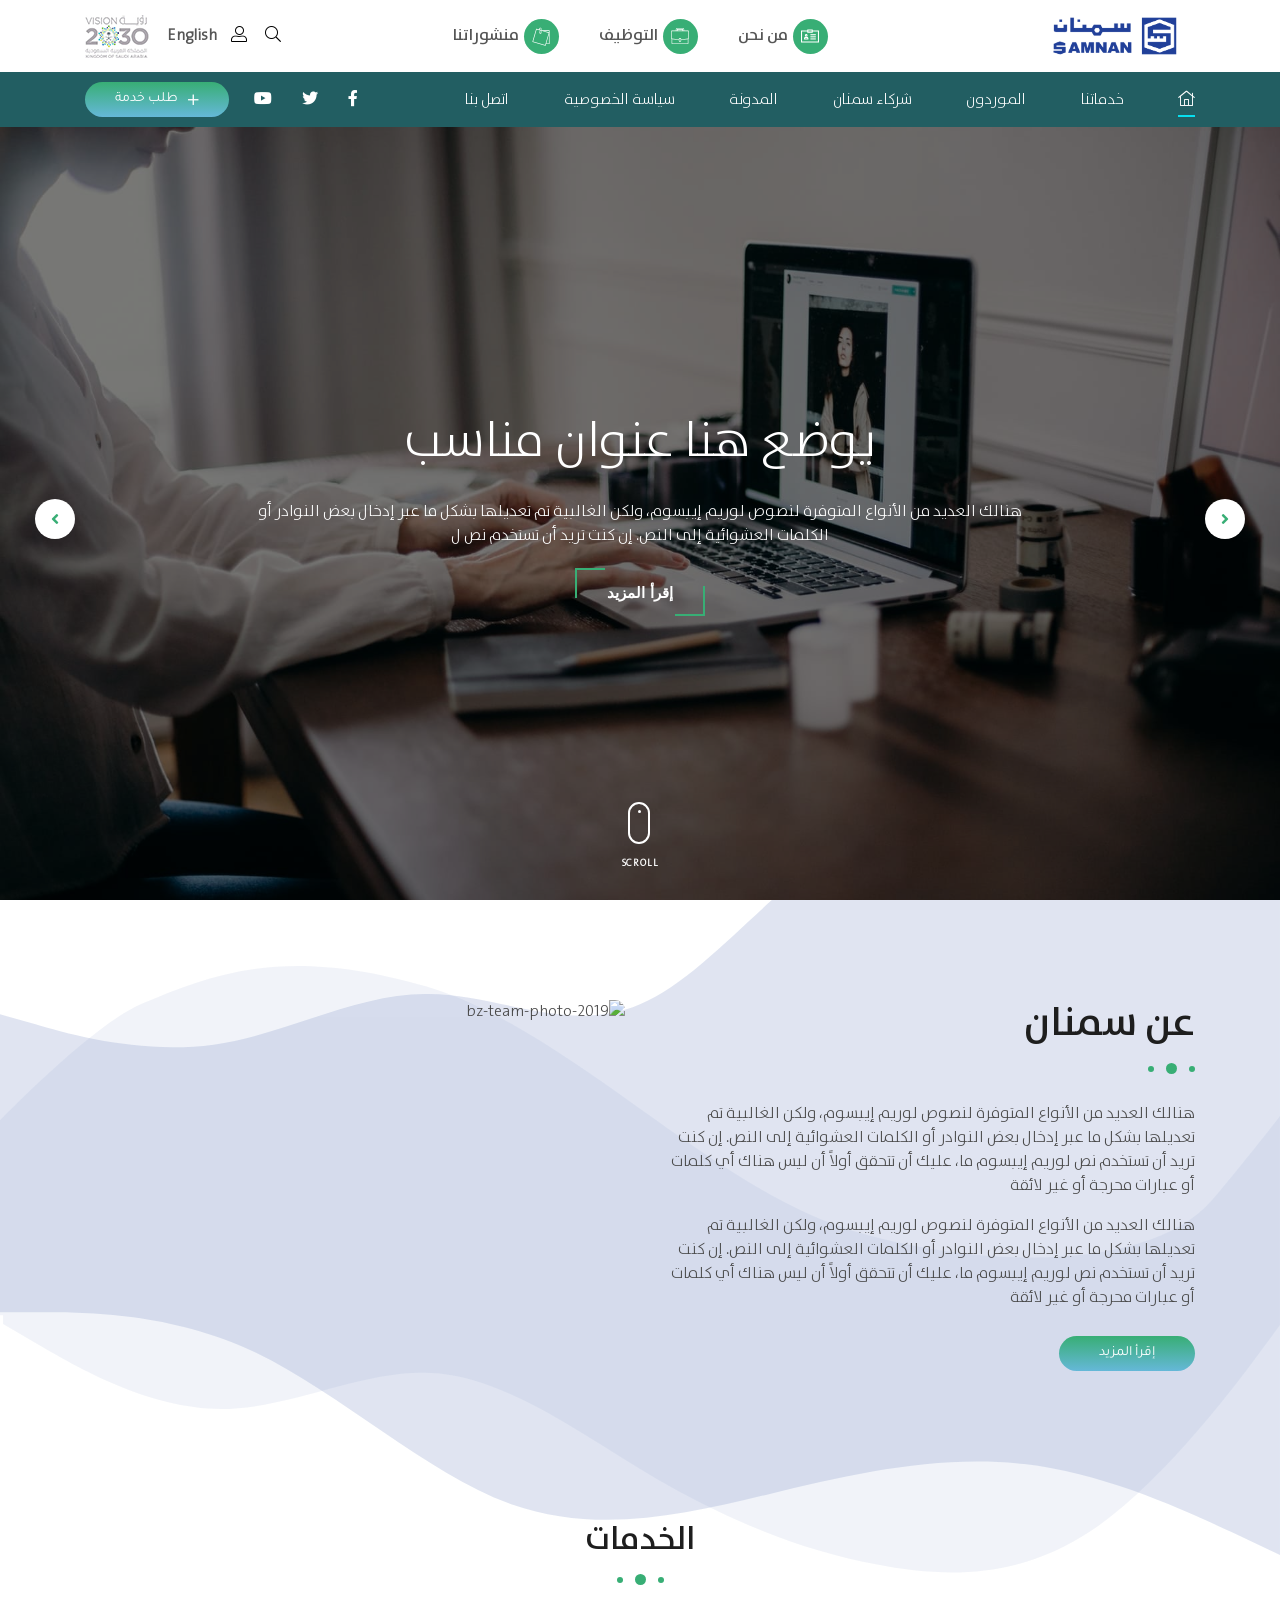
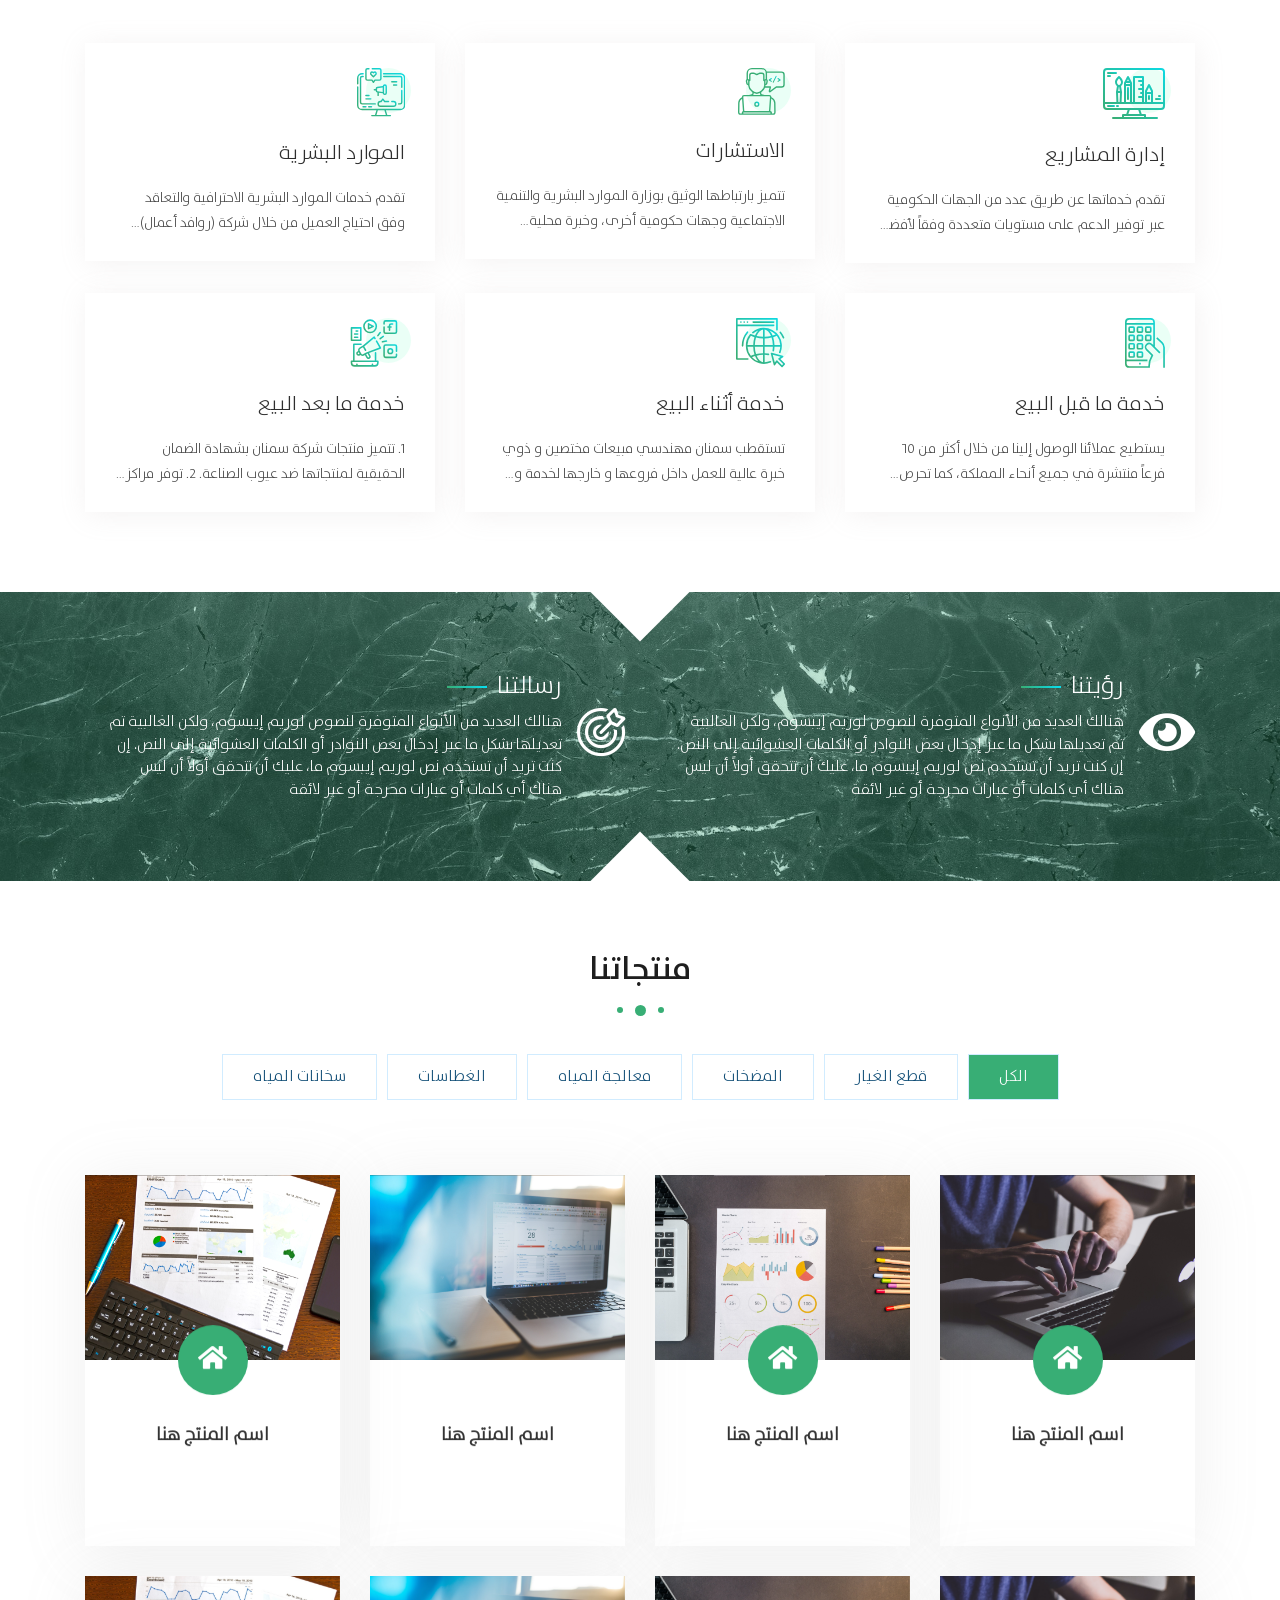
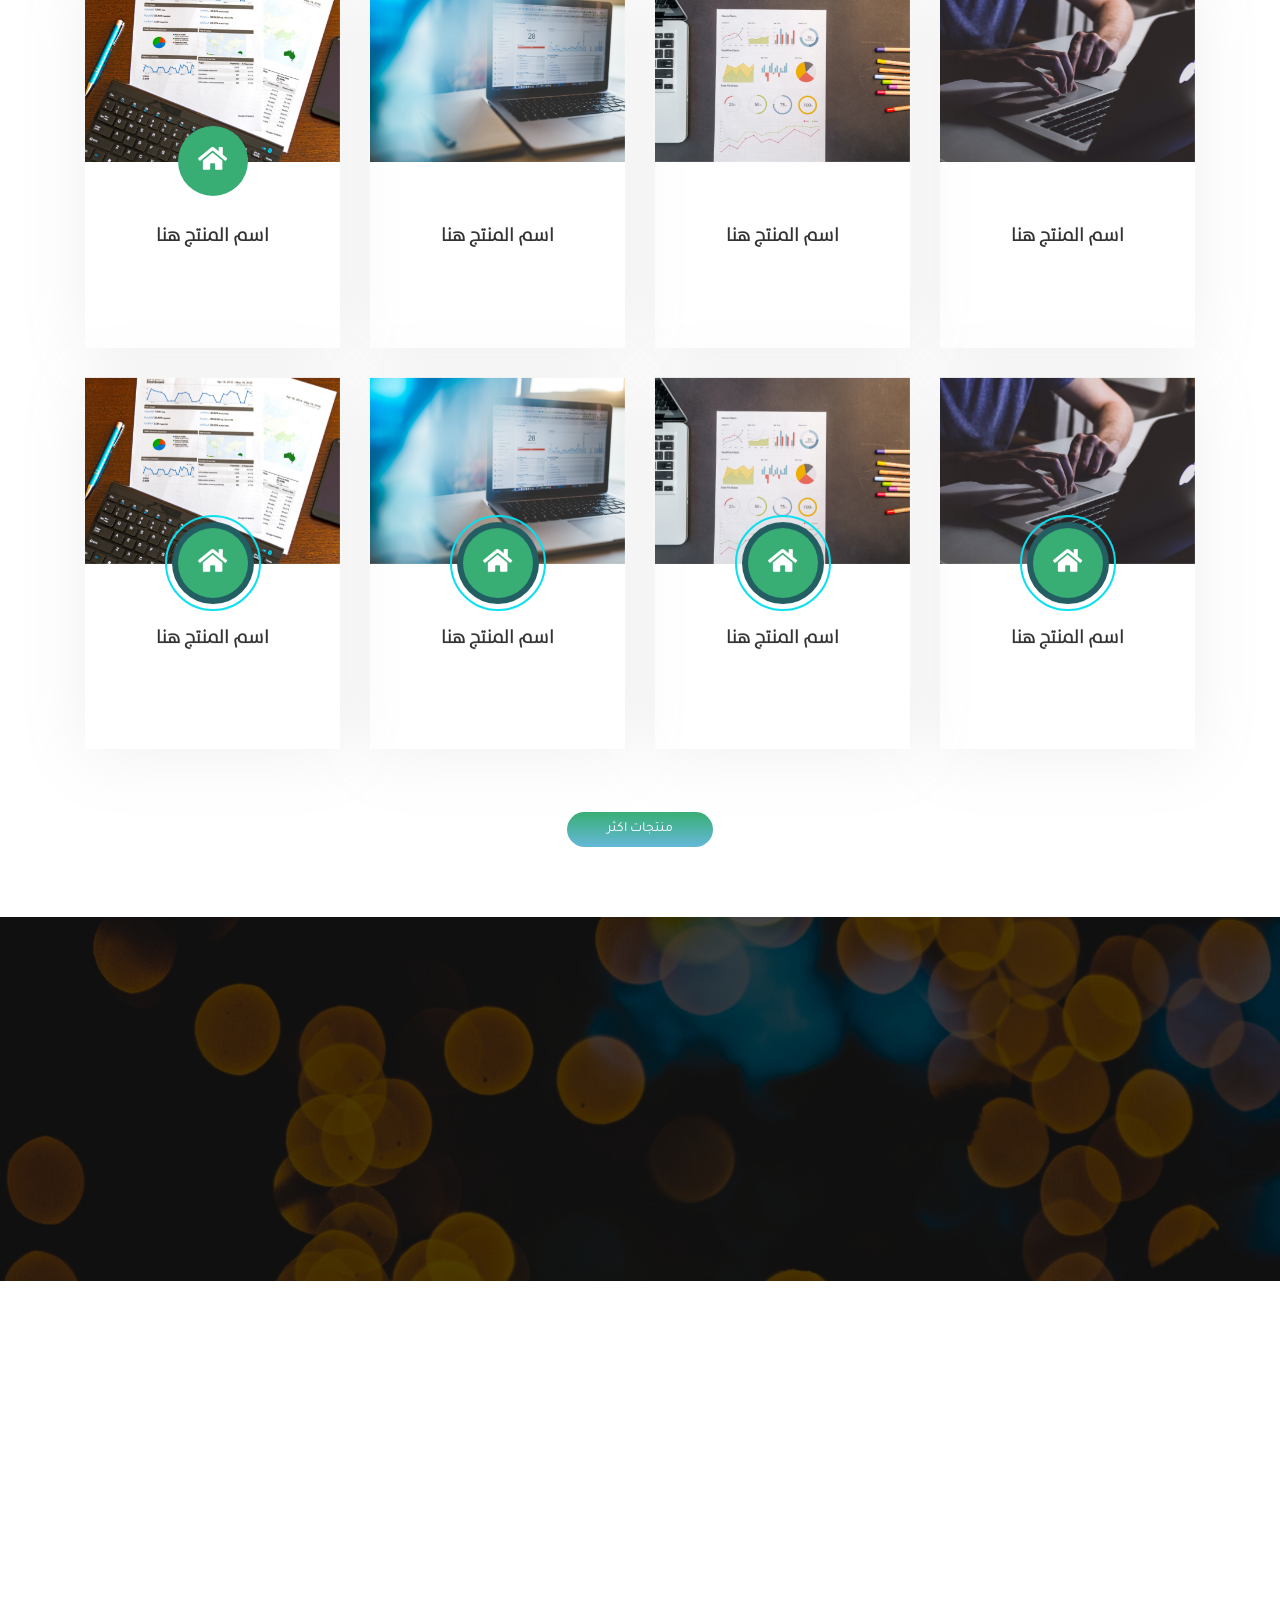
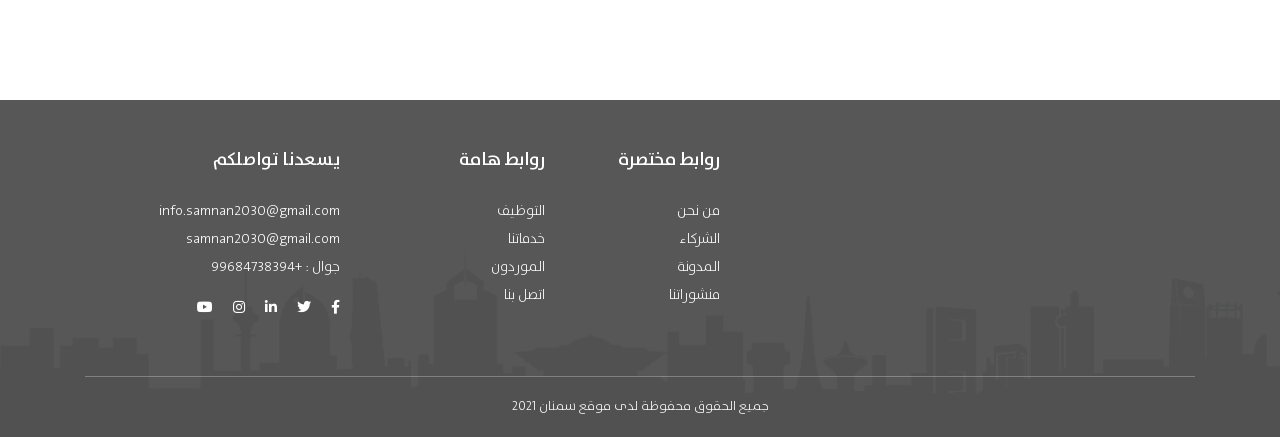
==== index.html @ 46dbbb27 "start project" ====
<!DOCTYPE html>
<html lang="en">

<head>
    <meta charset="UTF-8">
    <meta http-equiv="X-UA-Compatible" content="IE=edge">
    <meta name="viewport" content="width=device-width, initial-scale=1.0">
    <title>سمنان</title>

    <link href="https://fonts.googleapis.com/css2?family=Tajawal:wght@200;300;400;500;700;800;900&display=swap" rel="stylesheet">

    <!-- vendor styles -->
    <link rel="stylesheet" href="assets/vendor/FontAwesome/all.css">
    <link rel="stylesheet" href="assets/vendor/bootstrap/css/bootstrap.css">
    <link rel="stylesheet" href="assets/vendor/owl.carousel/css/owl.carousel.min.css">
    <link rel="stylesheet" href="assets/vendor/owl.carousel/css/owl.theme.default.min.css">
    <link rel="stylesheet" href="assets/vendor/animate.css/animate.css">
    <link rel="stylesheet" href="assets/vendor/venobox/venobox.css">

    <!-- main style -->
    <link rel="stylesheet" href="assets/css/style.css">

    <!-- <link rel="stylesheet" href="assets/css/style-ltr.css"> -->
</head>

<body>
    <!--======================== start NavTop =============================-->
    <section class="navtop">
        <div class="container">
            <div class="row align-items-center">
                <div class="col-lg-3 col-sm-6 col-4 logo">
                    <a href="#">
                        <img src="assets/img/logo.png" alt="img" class="img-fluid">
                    </a>
                </div>
                <div class="col-lg-6 list_menu">
                    <ul>
                        <li>
                            <a href="#">
                                <span class="icon">
                                    <svg version="1.1" id="Capa_1" xmlns="http://www.w3.org/2000/svg" xmlns:xlink="http://www.w3.org/1999/xlink" x="0px" y="0px"
                                    viewBox="0 0 512 512" style="enable-background:new 0 0 512 512;" xml:space="preserve">
                                    <g>
                                    <g>
                                    <rect x="267.5" y="204.51" width="154.49" height="30"/>
                                    </g>
                                    </g>
                                    <g>
                                    <g>
                                    <rect x="267.5" y="264.51" width="154.49" height="30"/>
                                    </g>
                                    </g>
                                    <g>
                                    <g>
                                    <rect x="267.5" y="324.52" width="154.49" height="30"/>
                                    </g>
                                    </g>
                                    <g>
                                    <g>
                                    <path d="M334,100.991V70.989H178v30.002H0v340.02h512v-340.02H334z M208,100.989h96v30.004h-96V100.989z M482,411.011H30v-280.02
                                        h148v30.002h156v-30.002h148V411.011z"/>
                                    </g>
                                    </g>
                                    <g>
                                    <g>
                                    <path d="M167.645,280.204h-37.792c-23.805,0-43.172,19.367-43.172,43.172v31.143h124.135h0.001v-31.143
                                        C210.817,299.571,191.45,280.204,167.645,280.204z M180.817,324.519h-64.136v-1.143c0-7.263,5.909-13.172,13.172-13.172h37.792
                                        c7.263,0,13.172,5.909,13.172,13.172V324.519z"/>
                                    </g>
                                    </g>
                                    <g>
                                    <g>
                                    <path d="M148.749,196.035c-21.378,0-38.771,17.393-38.771,38.771s17.393,38.771,38.771,38.771
                                        c21.377,0,38.771-17.393,38.771-38.771S170.127,196.035,148.749,196.035z M148.749,243.578c-4.836,0-8.771-3.935-8.771-8.771
                                        s3.935-8.771,8.771-8.771c4.835,0,8.771,3.935,8.771,8.771S153.585,243.578,148.749,243.578z"/>
                                    </g>
                                    </g>
                                    <g>
                                    </g>
                                    <g>
                                    </g>
                                    <g>
                                    </g>
                                    <g>
                                    </g>
                                    <g>
                                    </g>
                                    <g>
                                    </g>
                                    <g>
                                    </g>
                                    <g>
                                    </g>
                                    <g>
                                    </g>
                                    <g>
                                    </g>
                                    <g>
                                    </g>
                                    <g>
                                    </g>
                                    <g>
                                    </g>
                                    <g>
                                    </g>
                                    <g>
                                    </g>
                                    </svg>
                                </span>
                                <span class="name">من نحن</span>
                            </a>
                        </li>
                        <li>
                            <a href="#">
                                <span class="icon">
                                    <svg height="480pt" viewBox="0 -24 480 480" width="480pt" xmlns="http://www.w3.org/2000/svg"><path d="m456 72h-104v-32c-.027344-22.082031-17.917969-39.9726562-40-40h-144c-22.082031.0273438-39.972656 17.917969-40 40v32h-104c-13.253906 0-24 10.746094-24 24v178.078125c.0507812 10.148437 6.445312 19.175781 16 22.585937v111.335938c0 13.253906 10.746094 24 24 24h400c13.253906 0 24-10.746094 24-24v-111.328125c9.554688-3.414063 15.953125-12.445313 16-22.59375v-178.078125c0-13.253906-10.746094-24-24-24zm-312-32c0-13.253906 10.746094-24 24-24h144c13.253906 0 24 10.746094 24 24v32h-16v-32c0-4.417969-3.582031-8-8-8h-144c-4.417969 0-8 3.582031-8 8v32h-16zm160 32h-128v-24h128zm144 336c0 4.417969-3.582031 8-8 8h-400c-4.417969 0-8-3.582031-8-8v-108.585938l176 24.273438v20.3125c0 13.253906 10.746094 24 24 24h16c13.253906 0 24-10.746094 24-24v-20.3125l176-24.273438zm-192-64c0 4.417969-3.582031 8-8 8h-16c-4.417969 0-8-3.582031-8-8v-48c0-4.417969 3.582031-8 8-8h16c4.417969 0 8 3.582031 8 8zm208-69.921875c.003906 3.988281-2.929688 7.371094-6.878906 7.929687l-2.21875.304688-182.902344 25.222656v-11.535156c0-13.253906-10.746094-24-24-24h-16c-13.253906 0-24 10.746094-24 24v11.535156l-185.113281-25.527344c-3.949219-.554687-6.890625-3.9375-6.886719-7.929687v-178.078125c0-4.417969 3.582031-8 8-8h432c4.417969 0 8 3.582031 8 8zm0 0"/></svg>
                                </span>
                                <span class="name">التوظيف</span>
                            </a>
                        </li>
                        <li>
                            <a href="#">
                                <span class="icon">
                                    <svg height="460pt" viewBox="-11 0 460 460.11908" width="460pt" xmlns="http://www.w3.org/2000/svg"><path d="m204.636719 0h-3.378907c-13.730468 0-25.351562 11.054688-25.351562 24.785156v23.875l-72.027344-20.976562c-2.023437-.589844-4.199218-.347656-6.039062.675781-1.84375 1.027344-3.195313 2.746094-3.761719 4.777344l-93.714844 322.976562c-1.203125 4.253907 1.25 8.683594 5.496094 9.914063l322.988281 93.773437c4.226563 1.230469 8.65625-1.183593 9.917969-5.402343l10-34.398438h80.941406c4.476563-.03125 8.113281-3.625 8.199219-8.101562v-336.316407c0-4.417969-3.78125-7.582031-8.199219-7.582031h-188.175781l-11.625-3.898438v-39.316406c0-13.730468-11.539062-24.785156-25.269531-24.785156zm-12.730469 24.785156c0-4.90625 4.441406-8.785156 9.351562-8.785156h3.378907c4.910156 0 9.269531 3.878906 9.269531 8.785156v34.667969l-22-6.148437zm161.507812 379.214844 68.492188-235.332031v235.332031zm68.492188-320v35.890625l-125.265625-35.890625zm-6.78125 50.589844-89.402344 307.609375-307.660156-89.304688 89.46875-307.617187 106.375 30.835937v54.585938c0 4.972656-4.03125 9-9 9-4.972656 0-9-4.027344-9-9v-33.238281c0-4.417969-3.582031-8-8-8s-8 3.582031-8 8v33.238281c0 13.808593 11.191406 25 25 25 13.804688 0 25-11.191407 25-25v-49.9375zm0 0"/></svg>
                                </span>
                                <span class="name">منشوراتنا</span>
                            </a>
                        </li>
                    </ul>
                </div>
                <div class="col-lg-3 col-sm-6 col-8 settings">
                    <div>
                        <span class="settings_item search_icon"><i class="fal fa-search"></i></span>
                        <span class="settings_item user_icon">
                            <div class="dropdown">
                                <a href="#" class="dropdown-toggle" type="button" data-toggle="dropdown" aria-haspopup="true" aria-expanded="false" id="dLabel">
                                    <div class="icon_user"><i class="fal fa-user-alt"></i></div>
                                </a>
                                <div class="dropdown-menu" aria-labelledby="dLabel">
                                    <a class="dropdown-item" href="#"><i class="fal fa-user-alt"></i>الصفحة الشخصية</a>
                                    <a class="dropdown-item" href="#"><i class="fas fa-sign-out-alt"></i>تسجيل خروج</a>
                                </div>
                            </div>
                        </span>
                        <span class="settings_item lang">
                            <a href="#">English</a>
                        </span>
                        <span class="settings_item vision">
                            <a href="#"><img src="assets/img/vision.png" alt=""></a>
                        </span>
                    </div>
                </div>
            </div>
        </div>
    </section>
    <!--======================== End NavTop =============================-->

    <!--======================== start NavBar =============================-->
    <nav class="nav_bar">
        <div class="container">
            <div class="row align-items-center">
                <div class="col-lg-8 nav-list">
                    <ul>
                        <li><a href="#" class="active"><i class="fal fa-home-lg"></i></a></li>
                        <li><a href="#">خدماتنا</a></li>
                        <li><a href="#">الموردون</a></li>
                        <li><a href="#">شركاء سمنان</a></li>
                        <li><a href="#">المدونة</a></li>
                        <li><a href="#">سياسة الخصوصية</a></li>
                        <li><a href="#">اتصل بنا</a></li>
                    </ul>
                </div>
                <div class="col-4 d-block d-lg-none">
                    <div class="navbar-toggler">
                        <div>
                            <span class="one"></span>
                            <span class="two"></span>
                            <span class="three"></span>
                        </div>
                    </div>
                </div>
                <div class="col-lg-4 col-8 sochial">
                    <div class="content">
                        <ul class="media">
                            <li><a href="#"><i class="fab fa-facebook-f"></i></a></li>
                            <li><a href="#"><i class="fab fa-twitter"></i></a></li>
                            <li><a href="#"><i class="fab fa-youtube"></i></a></li>
                        </ul>
                        <a href="#" class="main-btn main"><i class="fal fa-plus"></i>طلب خدمة</a>
                    </div>
                </div>
            </div>
            <div class="sidebar">
                <div class="sid-logo">
                    <a href="#">
                        <img src="assets/img/logo.png">
                    </a>
                </div>
                <div class="btn-req additional">
                    <div>
                        <ul class="media">
                            <li><a href="#"><i class="fab fa-facebook-f"></i></a></li>
                            <li><a href="#"><i class="fab fa-twitter"></i></a></li>
                            <li><a href="#"><i class="fab fa-youtube"></i></a></li>
                        </ul>
                    </div>
                </div>
                <div class="side-nav mCustomScrollbar _mCS_1 mCS-dir-rtl mCS_no_scrollbar">
                    <div id="mCSB_1" class="mCustomScrollBox mCS-light-1 mCSB_vertical mCSB_inside" style="max-height: 664px;" tabindex="0">
                        <div id="mCSB_1_container" class="mCSB_container mCS_y_hidden mCS_no_scrollbar_y" style="position:relative; top:0; left:0;">
                            <ul>
                                <li><a href="#" class="active"><i class="fal fa-home-lg"></i></a></li>
                                <li><a href="#">من نحن</a></li>
                                <li><a href="#">التوظيف</a></li>
                                <li><a href="#">منشوراتنا</a></li>
                                <li><a href="#">خدماتنا</a></li>
                                <li><a href="#">الموردون</a></li>
                                <li><a href="#">شركاء سمنان</a></li>
                                <li><a href="#">المدونة</a></li>
                                <li><a href="#">سياسة الخصوصية</a></li>
                                <li><a href="#">اتصل بنا</a></li>
                            </ul>
                        </div>
                        <div id="mCSB_1_scrollbar_vertical" class="mCSB_scrollTools mCSB_1_scrollbar mCS-light-1 mCSB_scrollTools_vertical" style="display: none;">
                            <div class="mCSB_draggerContainer">
                                <div id="mCSB_1_dragger_vertical" class="mCSB_dragger" style="position: absolute; min-height: 30px; height: 0px; top: 0px;">
                                    <div class="mCSB_dragger_bar" style="line-height: 30px;"></div>
                                </div>
                                <div class="mCSB_draggerRail"></div>
                            </div>
                        </div>
                    </div>
                </div>
            </div>
        </div>
    </nav>
    <div class="overlay_gen" style="display: none;"></div>
    <!--======================== End NavBar =============================-->

    <!--======================= start header =========================-->
    <section class="header">
        <div class="owl-carousel owl-theme">
            <div class="item bg_1">
                <div class="overlay"></div>
                <div class="info">
                    <div class="hidden-box">
                        <h2 class="animate_down">يوضع هنا عنوان مناسب</h2>
                    </div>
                    <div class="hidden-box">
                        <p class="animate_down">هنالك العديد من الأنواع المتوفرة لنصوص لوريم إيبسوم، ولكن الغالبية تم تعديلها بشكل ما عبر إدخال بعض النوادر أو الكلمات العشوائية إلى النص. إن كنت تريد أن تستخدم نص ل</p>
                    </div>
                    <div class="hidden-box" href="#">
                        <a href="#" class="main-btn animated animate_down">إقرأ المزيد</a>
                    </div>
                </div>
            </div>
            <div class="item bg_1">
                <div class="overlay"></div>
                <div class="info">
                    <div class="hidden-box">
                        <h2 class="animate_down">يوضع هنا عنوان مناسب</h2>
                    </div>
                    <div class="hidden-box">
                        <p class="animate_down">هنالك العديد من الأنواع المتوفرة لنصوص لوريم إيبسوم، ولكن الغالبية تم تعديلها بشكل ما عبر إدخال بعض النوادر أو الكلمات العشوائية إلى النص. إن كنت تريد أن تستخدم نص ل</p>
                    </div>
                    <div class="hidden-box" href="#">
                        <a href="#" class="main-btn animated animate_down">إقرأ المزيد</a>
                    </div>
                </div>
            </div>
            <div class="item bg_1">
                <div class="overlay"></div>
                <div class="info">
                    <div class="hidden-box">
                        <h2 class="animate_down">يوضع هنا عنوان مناسب</h2>
                    </div>
                    <div class="hidden-box">
                        <p class="animate_down">هنالك العديد من الأنواع المتوفرة لنصوص لوريم إيبسوم، ولكن الغالبية تم تعديلها بشكل ما عبر إدخال بعض النوادر أو الكلمات العشوائية إلى النص. إن كنت تريد أن تستخدم نص ل</p>
                    </div>
                    <div class="hidden-box" href="#">
                        <a href="#" class="main-btn animated animate_down">إقرأ المزيد</a>
                    </div>
                </div>
            </div>
        </div>
        <a href="#About_section" class="mouse-wrap smoothscroll">
            <span class="mouse">
                    <span class="scroll"></span>
            </span>
            <span class="mouse-label">Scroll</span>
        </a>
    </section>
    <!--======================= End header =========================-->

    <!--======================= Start about Section =========================-->

    <section class="about_section" id="About_section">
        <img class="generic-section-bg loaded" src="assets/img/orange-wave--stacked-thick.svg" alt="img">

        <div class="container">
            <div class="row">
                <div class="col-lg-6">
                    <div class="generic-content-grid__item generic-content wow fadeIn">
                        <div class="generic-content__body">
                            <div class="main-heading">
                                <h2>عن سمنان</h2>
                                <span></span>
                            </div>
                            <p>هنالك العديد من الأنواع المتوفرة لنصوص لوريم إيبسوم، ولكن الغالبية تم تعديلها بشكل ما عبر إدخال بعض النوادر أو الكلمات العشوائية إلى النص. إن كنت تريد أن تستخدم نص لوريم إيبسوم ما، عليك أن تتحقق أولاً أن ليس هناك أي كلمات أو
                                عبارات محرجة أو غير لائقة
                            </p>
                            <p>هنالك العديد من الأنواع المتوفرة لنصوص لوريم إيبسوم، ولكن الغالبية تم تعديلها بشكل ما عبر إدخال بعض النوادر أو الكلمات العشوائية إلى النص. إن كنت تريد أن تستخدم نص لوريم إيبسوم ما، عليك أن تتحقق أولاً أن ليس هناك أي كلمات أو
                                عبارات محرجة أو غير لائقة
                            </p>
                            <a href="#" class="main-btn main">إقرأ المزيد</a>
                        </div>
                    </div>
                </div>
                <div class="col-lg-6">
                    <div class="image">
                        <img class="generic-content__large-image wow fadeIn loading" src="assets/img/team_about.jpg" alt="bz-team-photo-2019" loading="lazy" class="img-fluid">
                    </div>
                </div>

            </div>
        </div>
    </section>
    <!--======================= End about section =========================-->

    <!--======================= Start services =========================-->
    <section class="services_section">
        <div class="container">
            <div class="main-heading text-center wow fadeInUp">
                <h2>الخدمات</h2>
                <span></span>
            </div>
            <div class="row mt-50">
                <div class="col-lg-4 col-md-6 wow fadeInUp">
                    <div class="box">
                        <div class="icon">
                            <svg xmlns="http://www.w3.org/2000/svg" xmlns:xlink="http://www.w3.org/1999/xlink" width="62" height="51" viewBox="0 0 62 51">
                                    <defs>
                                      <linearGradient id="linear-gradient" x1="1.101" y1="-0.093" x2="0.151" y2="0.983" gradientUnits="objectBoundingBox">
                                        <stop offset="0" stop-color="#07DFEF"/>
                                        <stop offset="1" stop-color="#38AE75"/>
                                      </linearGradient>
                                    </defs>
                                    <g id="computer" transform="translate(-8 -56)">
                                      <path id="Path_124" data-name="Path 124" d="M66,56H12a4.005,4.005,0,0,0-4,4V94a4.005,4.005,0,0,0,4,4H32.612l-1.334,4H28a1,1,0,0,0-1,1v2H18a1,1,0,0,0,0,2H62a1,1,0,0,0,0-2H51v-2a1,1,0,0,0-1-1H46.721l-1.334-4H66a4.005,4.005,0,0,0,4-4V60A4.005,4.005,0,0,0,66,56ZM49,104v1H29v-1Zm-15.612-2,1.334-4h8.558l1.334,4ZM68,94a2,2,0,0,1-2,2H12a2,2,0,0,1-2-2V92H68ZM24.958,81l-.375,9H23.417l-.375-9ZM23.18,79l.667-4h.305l.668,4ZM24,73c-1.084,0-2-1.374-2-3,0-1.026,1.048-2.518,2-3.569.856.95,2,2.469,2,3.569C26,71.626,25.084,73,24,73Zm10.883-2,.118.236V72H31v-.764L31.118,71Zm-2.765-2L33,67.236,33.882,69ZM35,74V89.875a1.032,1.032,0,0,0,.009.125H30.991A1.032,1.032,0,0,0,31,89.875V74Zm9-4h3v2H46a1,1,0,0,0,0,2h1v2H44a1,1,0,0,0,0,2h3v2H46a1,1,0,0,0,0,2h1v2H44a1,1,0,1,0,0,2h3v4H40V66h7v2H44a1,1,0,0,0,0,2ZM56,82v7.875a1.031,1.031,0,0,0,.009.125H51.991A1.032,1.032,0,0,0,52,89.875V82Zm-4-2v-.764l2-4,2,4V80ZM68,90H57.991A1.032,1.032,0,0,0,58,89.875V79a1.01,1.01,0,0,0-.1-.447l-3-6a1,1,0,0,0-1.79,0l-3,6A1.01,1.01,0,0,0,50,79V89.875a1.032,1.032,0,0,0,.009.125H49V65a1,1,0,0,0-1-1H39a1,1,0,0,0-1,1V90H36.991A1.032,1.032,0,0,0,37,89.875V71a1.01,1.01,0,0,0-.1-.447l-3-6a1,1,0,0,0-1.79,0l-3,6A1.01,1.01,0,0,0,29,71V89.875a1.033,1.033,0,0,0,.009.125H26.584L27,80.041c0-.022,0-.045,0-.069v-.03a1,1,0,0,0-.013-.1v0l-.925-5.551A5.355,5.355,0,0,0,28,70c0-2.57-2.979-5.416-3.319-5.732a1,1,0,0,0-1.362,0C22.979,64.584,20,67.43,20,70a5.355,5.355,0,0,0,1.939,4.284l-.925,5.551v0a1,1,0,0,0-.012.1v.03c0,.024,0,.046,0,.069L21.416,90H10V60a2,2,0,0,1,2-2H66a2,2,0,0,1,2,2Z" fill="url(#linear-gradient)"/>
                                      <path id="Path_125" data-name="Path 125" d="M47,352H41a1,1,0,0,0,0,2h6a1,1,0,0,0,0-2Z" transform="translate(-28 -259)" fill="url(#linear-gradient)"/>
                                      <path id="Path_126" data-name="Path 126" d="M114,352h-1a1,1,0,0,0,0,2h1a1,1,0,0,0,0-2Z" transform="translate(-91 -259)" fill="url(#linear-gradient)"/>
                                      <path id="Path_127" data-name="Path 127" d="M201,208a1,1,0,0,0-1,1v11a1,1,0,1,0,2,0V209A1,1,0,0,0,201,208Z" transform="translate(-168 -133)" fill="url(#linear-gradient)"/>
                                      <path id="Path_128" data-name="Path 128" d="M369,272a1,1,0,0,0-1,1v3a1,1,0,1,0,2,0v-3A1,1,0,0,0,369,272Z" transform="translate(-315 -189)" fill="url(#linear-gradient)"/>
                                      <path id="Path_129" data-name="Path 129" d="M41,90h8a1,1,0,0,0,0-2H41a1,1,0,0,0,0,2Z" transform="translate(-28 -28)" fill="url(#linear-gradient)"/>
                                      <path id="Path_130" data-name="Path 130" d="M41,114h2a1,1,0,1,0,0-2H41a1,1,0,0,0,0,2Z" transform="translate(-28 -49)" fill="url(#linear-gradient)"/>
                                      <path id="Path_131" data-name="Path 131" d="M425,298h4a1,1,0,0,0,0-2h-4a1,1,0,0,0,0,2Z" transform="translate(-364 -210)" fill="url(#linear-gradient)"/>
                                      <path id="Path_132" data-name="Path 132" d="M449,274h1a1,1,0,0,0,0-2h-1a1,1,0,0,0,0,2Z" transform="translate(-385 -189)" fill="url(#linear-gradient)"/>
                                    </g>
                                  </svg>

                        </div>
                        <div class="info">
                            <h4>إدارة المشاريع</h4>
                            <p>تقدم خدماتها عن طريق عدد من الجهات الحكومية عبر توفير الدعم على مستويات متعددة وفقاً لأفضل الممارسات والمعايير المعتمدة بكوادر سعودية محترفة عبر الخدمات</p>
                        </div>
                    </div>
                </div>
                <div class="col-lg-4 col-md-6 wow fadeInUp" data-wow-delay="0.3s">
                    <div class="box">
                        <div class="icon">
                            <svg xmlns="http://www.w3.org/2000/svg" xmlns:xlink="http://www.w3.org/1999/xlink" width="46.737" height="46.776" viewBox="0 0 46.737 46.776">
                                    <defs>
                                      <linearGradient id="linear-gradient" x1="-0.702" y1="2.155" x2="-9.357" y2="9.365" gradientUnits="objectBoundingBox">
                                        <stop offset="0" stop-color="#07DFEF"/>
                                        <stop offset="1" stop-color="#38AE75"/>
                                      </linearGradient>
                                      <linearGradient id="linear-gradient-4" x1="-0.702" y1="2.155" x2="-9.357" y2="9.365" gradientUnits="objectBoundingBox">
                                        <stop offset="0" stop-color="#38AE75"/>
                                        <stop offset="1" stop-color="#38AE75"/>
                                      </linearGradient>
                                    </defs>
                                    <g id="web-development" transform="translate(-0.001)">
                                      <path id="Path_136" data-name="Path 136" d="M339.527,110.9a.64.64,0,0,0-.576-.618.254.254,0,0,0-.161.042l-2.149,1.4a.559.559,0,0,0,0,.948l2.149,1.4a.254.254,0,0,0,.161.042.64.64,0,0,0,.576-.618.388.388,0,0,0-.152-.33l-1.49-.965,1.49-.965a.389.389,0,0,0,.152-.33Zm0,0" transform="translate(-305.646 -100.206)" fill="url(#linear-gradient)"/>
                                      <path id="Path_137" data-name="Path 137" d="M383.927,85.367a.372.372,0,0,0-.355.212l-2.97,6.1a.38.38,0,0,0-.042.161.468.468,0,0,0,.474.448.424.424,0,0,0,.381-.211l2.979-6.1a.367.367,0,0,0,.034-.161.485.485,0,0,0-.5-.448Zm0,0" transform="translate(-345.79 -77.568)" fill="url(#linear-gradient)"/>
                                      <path id="Path_138" data-name="Path 138" d="M435.5,111.719l-2.149-1.4a.256.256,0,0,0-.161-.042.64.64,0,0,0-.575.618.388.388,0,0,0,.152.33l1.489.965-1.489.965a.388.388,0,0,0-.152.33.64.64,0,0,0,.575.618.256.256,0,0,0,.161-.042l2.149-1.4a.559.559,0,0,0,0-.948Zm0,0" transform="translate(-393.092 -100.206)" fill="url(#linear-gradient)"/>
                                      <path id="Path_139" data-name="Path 139" d="M43.464,3.407H28.711A5.3,5.3,0,0,0,23.763,0h-9.9a5.3,5.3,0,0,0-5.3,5.3v6.013a2.234,2.234,0,0,0-.719,2.1l.389,2.141a1.864,1.864,0,0,0,.833,1.3,2.014,2.014,0,0,0,1.06.281v.38a8.329,8.329,0,0,0,3.089,5.836,12.613,12.613,0,0,0,1.146.923v1.148a.726.726,0,0,1-.593.714l-.047.01c-.012,0-1.188.31-2.726.746H5.978a2.042,2.042,0,0,0-2.037,2.188l.014.193a6.56,6.56,0,0,0-3.8,5.444v.029L0,44.178a2.567,2.567,0,0,0,2.567,2.6H35.063a2.568,2.568,0,0,0,2.567-2.6l-.156-9.429c0-.01,0-.019,0-.029a6.593,6.593,0,0,0-3.993-5.539l-.135-.062,0-.036a2.042,2.042,0,0,0-2.037-2.188H26.629c-1.537-.436-2.714-.743-2.726-.746l-.047-.011a.726.726,0,0,1-.593-.714V24.274a12.679,12.679,0,0,0,1.146-.923,10.01,10.01,0,0,0,2.654-3.674h4.452l-.778,3.139a1.237,1.237,0,0,0,.529,1.348,1.236,1.236,0,0,0,1.447-.055l5.769-4.432h4.982A3.277,3.277,0,0,0,46.738,16.4V6.681a3.278,3.278,0,0,0-3.274-3.274ZM27.5,12.492a2.956,2.956,0,0,1,.672-.141.884.884,0,0,1,.26.817l-.387,2.13c-.056.3-.171.368-.208.391a.669.669,0,0,1-.338.076ZM9.943,5.3A3.929,3.929,0,0,1,13.868,1.37h9.9A3.929,3.929,0,0,1,27.688,5.3v5.741a3.988,3.988,0,0,0-1.173.395V7.256a2.726,2.726,0,0,0-2.723-2.723H21.94a2.8,2.8,0,0,0-1.766.63l-.181.148a1.86,1.86,0,0,1-2.354,0l-.182-.149a2.8,2.8,0,0,0-1.766-.63H13.839a2.726,2.726,0,0,0-2.723,2.723v4.175a3.986,3.986,0,0,0-1.173-.394ZM9.8,15.689c-.037-.023-.152-.094-.207-.385L9.2,13.168a.886.886,0,0,1,.259-.817,2.957,2.957,0,0,1,.672.14v3.273a.671.671,0,0,1-.338-.076ZM3.734,44.91a1.866,1.866,0,0,0,.067.5H2.569a1.2,1.2,0,0,1-1.2-1.209l.156-9.414a5.03,5.03,0,0,1,2.535-4L4.9,42.516a2.026,2.026,0,0,0,.142.613,1.87,1.87,0,0,0-1.307,1.78Zm28.656-2.394.85-11.926A5.1,5.1,0,0,1,36.1,34.783l.156,9.411a1.2,1.2,0,0,1-1.2,1.212H33.831a1.867,1.867,0,0,0-1.556-2.347,2.017,2.017,0,0,0,.115-.543Zm.138,2.394a.5.5,0,0,1-.5.5H5.6a.5.5,0,0,1,0-.992H32.031A.5.5,0,0,1,32.527,44.91ZM31.8,28.476a.665.665,0,0,1,.178.506l-.958,13.437a.674.674,0,0,1-.671.624H6.936a.675.675,0,0,1-.671-.625L5.308,28.982a.672.672,0,0,1,.671-.72H31.31a.667.667,0,0,1,.492.214Zm-9.308-1.585H15.138a2.094,2.094,0,0,0,.6-1.47v-.307a6.945,6.945,0,0,0,3.076.873,6.948,6.948,0,0,0,3.076-.873v.307a2.094,2.094,0,0,0,.6,1.47Zm.994-4.556a7.962,7.962,0,0,1-4.672,2.282,7.963,7.963,0,0,1-4.671-2.282A6.994,6.994,0,0,1,11.5,17.515V13.2h.027a.958.958,0,0,0,.956-.957V7.256A1.354,1.354,0,0,1,13.839,5.9h1.852a1.423,1.423,0,0,1,.9.32l.182.149a3.23,3.23,0,0,0,4.089,0l.182-.148a1.424,1.424,0,0,1,.9-.32h1.851a1.354,1.354,0,0,1,1.353,1.353v4.986a.958.958,0,0,0,.983.956v4.317a6.993,6.993,0,0,1-2.639,4.82ZM45.368,16.4a1.906,1.906,0,0,1-1.9,1.9H38.249a.684.684,0,0,0-.417.142l-5.684,4.366.906-3.658a.685.685,0,0,0-.665-.85H27.436a5.3,5.3,0,0,0,.061-.792v-.38a2.014,2.014,0,0,0,1.059-.281,1.866,1.866,0,0,0,.834-1.306l.388-2.135a2.234,2.234,0,0,0-.719-2.1V5.3c0-.175-.009-.348-.025-.518H43.464a1.906,1.906,0,0,1,1.9,1.9Zm0,0" transform="translate(0)" fill="url(#linear-gradient-4)"/>
                                      <path id="Path_140" data-name="Path 140" d="M180.319,373.128a2.576,2.576,0,1,0-2.576-2.576A2.579,2.579,0,0,0,180.319,373.128Zm0-3.781a1.206,1.206,0,1,1-1.206,1.206A1.207,1.207,0,0,1,180.319,369.347Zm0,0" transform="translate(-161.503 -334.358)" fill="url(#linear-gradient)"/>
                                    </g>
                                  </svg>

                        </div>
                        <div class="info">
                            <h4>الاستشارات</h4>
                            <p>تتميز بارتباطها الوثيق بوزارة الموارد البشرية والتنمية الاجتماعية وجهات حكومية أخرى، وخبرة محلية متراكمة تمكنها من تقديم الحلول العالمية وتأطيرها وفقاً للمعطيات المحلية.</p>
                        </div>
                    </div>
                </div>
                <div class="col-lg-4 col-md-6 wow fadeInUp" data-wow-delay="0.6s">
                    <div class="box">
                        <div class="icon">
                            <svg id="social-media-marketing" xmlns="http://www.w3.org/2000/svg" xmlns:xlink="http://www.w3.org/1999/xlink" width="48.307" height="48.306" viewBox="0 0 48.307 48.306">
                                    <defs>
                                      <linearGradient id="linear-gradient" x1="0.5" x2="0.5" y2="1" gradientUnits="objectBoundingBox">
                                        <stop offset="0" stop-color="#07DFEF"/>
                                        <stop offset="1" stop-color="#38AE75"/>
                                      </linearGradient>
                                    </defs>
                                    <path id="Path_100" data-name="Path 100" d="M.708,65.379a.708.708,0,0,0,.708-.708V59.149a3.631,3.631,0,0,1,3.621-3.632H6.109a.708.708,0,1,0,0-1.415H5.037A5.048,5.048,0,0,0,0,59.149v5.523a.708.708,0,0,0,.708.708Z" transform="translate(0 -48.997)" fill="url(#linear-gradient)"/>
                                    <path id="Path_101" data-name="Path 101" d="M43.27,54.1H26.616a.708.708,0,1,0,0,1.415H43.27a3.631,3.631,0,0,1,3.621,3.632V86.186a3.631,3.631,0,0,1-3.621,3.632H5.037a3.631,3.631,0,0,1-3.621-3.632V67.965a.708.708,0,1,0-1.415,0v18.22a5.048,5.048,0,0,0,5.037,5.048H19.4l-1.425,4.655H14.84a.708.708,0,1,0,0,1.415H33.467a.708.708,0,0,0,0-1.415H30.329L28.9,91.233H43.27a5.048,5.048,0,0,0,5.037-5.048V59.15A5.048,5.048,0,0,0,43.27,54.1ZM19.458,95.889l1.425-4.655h6.541l1.425,4.655Z" transform="translate(0 -48.998)" fill="url(#linear-gradient)"/>
                                    <path id="Path_102" data-name="Path 102" d="M32.161,84.017H33.3a.708.708,0,0,0,0-1.415H32.161a2.242,2.242,0,0,0-2.237,2.241v24.346a2.242,2.242,0,0,0,2.237,2.241H45.352a.708.708,0,1,0,0-1.415H32.161a.825.825,0,0,1-.822-.826V84.843A.825.825,0,0,1,32.161,84.017Z" transform="translate(-27.101 -74.809)" fill="url(#linear-gradient)"/>
                                    <path id="Path_103" data-name="Path 103" d="M438.409,231.3a.708.708,0,0,0-.708.708v11.85a.825.825,0,0,1-.822.826h-1.53a.708.708,0,1,0,0,1.415h1.53a2.242,2.242,0,0,0,2.237-2.241v-11.85A.708.708,0,0,0,438.409,231.3Z" transform="translate(-393.633 -209.478)" fill="url(#linear-gradient)"/>
                                    <path id="Path_104" data-name="Path 104" d="M295.313,84.843a2.242,2.242,0,0,0-2.237-2.241H276.564a.708.708,0,0,0,0,1.415h16.512a.825.825,0,0,1,.822.826v9.163a.708.708,0,1,0,1.415,0Z" transform="translate(-249.829 -74.809)" fill="url(#linear-gradient)"/>
                                    <path id="Path_105" data-name="Path 105" d="M180.276,174.966a1.814,1.814,0,0,0-1.566,1.793v.423H177.4a.708.708,0,1,0,0,1.415h1.309v.423a1.814,1.814,0,0,0,1.566,1.793l.184.025v2.79a.708.708,0,0,0,1.415,0v-2.6l3.873.521a2.121,2.121,0,0,0,4.211-.358v-6.6a2.121,2.121,0,0,0-4.211-.358Zm5.442,5.152-5.253-.707a.394.394,0,0,1-.34-.39v-2.262a.394.394,0,0,1,.34-.39l5.253-.707Zm1.415-5.531a.706.706,0,1,1,1.411,0v6.6a.706.706,0,1,1-1.411,0Z" transform="translate(-160.022 -156.193)" fill="url(#linear-gradient)"/>
                                    <path id="Path_106" data-name="Path 106" d="M89.317,12.82h4.217l1.273,1.835a.708.708,0,0,0,1.163,0l1.273-1.835h4.217a2.126,2.126,0,0,0,2.123-2.124V2.123A2.126,2.126,0,0,0,101.46,0H94.226a.708.708,0,0,0,0,1.415h7.234a.709.709,0,0,1,.708.708V10.7a.709.709,0,0,1-.708.708H96.873a.708.708,0,0,0-.581.3l-.9,1.3-.9-1.3a.707.707,0,0,0-.581-.3H89.317a.709.709,0,0,1-.708-.708V2.123a.709.709,0,0,1,.708-.708h1.617a.708.708,0,0,0,0-1.415H89.317a2.126,2.126,0,0,0-2.123,2.123V10.7A2.126,2.126,0,0,0,89.317,12.82Z" transform="translate(-78.967)" fill="url(#linear-gradient)"/>
                                    <path id="Path_107" data-name="Path 107" d="M57.263,402.938a.708.708,0,0,0,0,1.415h2.891a.708.708,0,0,0,0-1.415Z" transform="translate(-51.219 -364.921)" fill="url(#linear-gradient)"/>
                                    <path id="Path_108" data-name="Path 108" d="M117.263,402.938a.708.708,0,0,0,0,1.415h2.891a.708.708,0,0,0,0-1.415Z" transform="translate(-105.558 -364.921)" fill="url(#linear-gradient)"/>
                                    <path id="Path_109" data-name="Path 109" d="M140.4,41.21a.707.707,0,0,0,1,0l2.332-2.332a2.12,2.12,0,0,0-1.5-3.621h0a2.108,2.108,0,0,0-1.333.472,2.108,2.108,0,0,0-1.333-.472h0a2.12,2.12,0,0,0-1.5,3.621Zm-1.333-4.332a.7.7,0,0,1,.5-.206h0a.7.7,0,0,1,.5.208l.334.334a.707.707,0,0,0,1,0l.334-.334a.7.7,0,0,1,.5-.208h0a.7.7,0,0,1,.5.206.707.707,0,0,1,0,1L140.9,39.709l-1.832-1.832a.707.707,0,0,1,0-1Z" transform="translate(-124.478 -31.931)" fill="url(#linear-gradient)"/>
                                    <path id="Path_110" data-name="Path 110" d="M87.9,285.815h3.033a.708.708,0,1,0,0-1.415H87.9a.708.708,0,1,0,0,1.415Z" transform="translate(-78.967 -257.567)" fill="url(#linear-gradient)"/>
                                    <path id="Path_111" data-name="Path 111" d="M87.9,320.815h4.917a.708.708,0,0,0,0-1.415H87.9a.708.708,0,0,0,0,1.415Z" transform="translate(-78.967 -289.265)" fill="url(#linear-gradient)"/>
                                    <path id="Path_112" data-name="Path 112" d="M385.323,173.223a.708.708,0,0,0-.708-.708h-3.033a.708.708,0,1,0,0,1.415h3.033A.708.708,0,0,0,385.323,173.223Z" transform="translate(-344.94 -156.239)" fill="url(#linear-gradient)"/>
                                    <path id="Path_113" data-name="Path 113" d="M366.529,137.515h-4.917a.708.708,0,0,0,0,1.415h4.917a.708.708,0,0,0,0-1.415Z" transform="translate(-326.854 -124.541)" fill="url(#linear-gradient)"/>
                                    <path id="Path_114" data-name="Path 114" d="M219.125,325.823h.627a.707.707,0,0,0,.573-.293l1.231-1.7,1.231,1.7a.708.708,0,0,0,.573.293h3.9a.708.708,0,0,0,0-1.415h-3.541l-1.592-2.2a.708.708,0,0,0-1.146,0l-1.592,2.2h-.265a3.051,3.051,0,0,0,0,6.1h13.132a3.051,3.051,0,0,0,0-6.1h-1.72a.708.708,0,1,0,0,1.415h1.72a1.636,1.636,0,0,1,0,3.271H219.125a1.636,1.636,0,0,1,0-3.271Z" transform="translate(-195.691 -291.545)" fill="url(#linear-gradient)"/>
                                  </svg>

                        </div>
                        <div class="info">
                            <h4>الموارد البشرية</h4>
                            <p>تقدم خدمات الموارد البشرية الاحترافية والتعاقد وفق احتياج العميل من خلال شركة (روافد أعمال) التي تأسست عام 2016م، حيث تتميز خدماتها بالكفاءة العالية نظراً لاستنادها على خبرات منظومة العمل بشكل عام</p>
                        </div>
                    </div>
                </div>
                <div class="col-lg-4 col-md-6 wow fadeInUp">
                    <div class="box">
                        <div class="icon">
                            <svg xmlns="http://www.w3.org/2000/svg" xmlns:xlink="http://www.w3.org/1999/xlink" width="39.885" height="49.856" viewBox="0 0 39.885 49.856">
                                    <defs>
                                      <linearGradient id="linear-gradient" x1="0.5" x2="0.5" y2="1" gradientUnits="objectBoundingBox">
                                        <stop offset="0" stop-color="#38AE75"/>
                                        <stop offset="1" stop-color="#07DFEF"/>
                                      </linearGradient>
                                    </defs>
                                    <g id="surface1" transform="translate(-0.25)">
                                      <path id="Path_141" data-name="Path 141" d="M588.87,363.484l-1.12,1.225,5.1,4.671a5.831,5.831,0,0,1,1.884,4.288V394.01h1.662V373.669a7.5,7.5,0,0,0-2.425-5.513Zm0,0" transform="translate(-556.257 -344.154)" fill="url(#linear-gradient)"/>
                                      <path id="Path_142" data-name="Path 142" d="M26.009,0H4.4A4.16,4.16,0,0,0,.25,4.155V45.7A4.16,4.16,0,0,0,4.4,49.856H25.178V48.369a18.891,18.891,0,0,1,3.184-10.516.831.831,0,0,0-.1-1.049l-5.817-5.817a2.695,2.695,0,0,1,.2-3.988,2.8,2.8,0,0,1,3.72.286l8.2,8.2,1.175-1.175-5.573-5.575V4.155A4.16,4.16,0,0,0,26.009,0ZM28.5,27.077l-.967-.967a4.472,4.472,0,0,0-5.953-.393,4.357,4.357,0,0,0-.315,6.447l5.343,5.343a20.545,20.545,0,0,0-3.088,10.688H4.4A2.493,2.493,0,0,1,1.912,45.7V43.208H22.685V41.547H1.912V6.647H28.5Zm0-22.091H1.912V4.155A2.493,2.493,0,0,1,4.4,1.662h21.6A2.493,2.493,0,0,1,28.5,4.155Zm0,0" fill="url(#linear-gradient)"/>
                                      <path id="Path_143" data-name="Path 143" d="M64.412,162.9h3.324a1.662,1.662,0,0,0,1.662-1.662v-3.324a1.662,1.662,0,0,0-1.662-1.662H64.412a1.662,1.662,0,0,0-1.662,1.662v3.324A1.662,1.662,0,0,0,64.412,162.9Zm0-4.986h3.324v3.324H64.412Zm0,0" transform="translate(-59.176 -147.941)" fill="url(#linear-gradient)"/>
                                      <path id="Path_144" data-name="Path 144" d="M220.662,162.9h3.324a1.662,1.662,0,0,0,1.662-1.662v-3.324a1.662,1.662,0,0,0-1.662-1.662h-3.324A1.662,1.662,0,0,0,219,157.912v3.324A1.662,1.662,0,0,0,220.662,162.9Zm0-4.986h3.324v3.324h-3.324Zm0,0" transform="translate(-207.117 -147.941)" fill="url(#linear-gradient)"/>
                                      <path id="Path_145" data-name="Path 145" d="M376.912,162.9h3.324a1.662,1.662,0,0,0,1.662-1.662v-3.324a1.662,1.662,0,0,0-1.662-1.662h-3.324a1.662,1.662,0,0,0-1.662,1.662v3.324A1.662,1.662,0,0,0,376.912,162.9Zm0-4.986h3.324v3.324h-3.324Zm0,0" transform="translate(-355.058 -147.941)" fill="url(#linear-gradient)"/>
                                      <path id="Path_146" data-name="Path 146" d="M64.412,319.147h3.324a1.662,1.662,0,0,0,1.662-1.662v-3.324a1.662,1.662,0,0,0-1.662-1.662H64.412a1.662,1.662,0,0,0-1.662,1.662v3.324A1.662,1.662,0,0,0,64.412,319.147Zm0-4.986h3.324v3.324H64.412Zm0,0" transform="translate(-59.176 -295.881)" fill="url(#linear-gradient)"/>
                                      <path id="Path_147" data-name="Path 147" d="M64.412,475.4h3.324a1.662,1.662,0,0,0,1.662-1.662v-3.324a1.662,1.662,0,0,0-1.662-1.662H64.412a1.662,1.662,0,0,0-1.662,1.662v3.324A1.662,1.662,0,0,0,64.412,475.4Zm0-4.986h3.324v3.324H64.412Zm0,0" transform="translate(-59.176 -443.822)" fill="url(#linear-gradient)"/>
                                      <path id="Path_148" data-name="Path 148" d="M220.662,319.147h3.324a1.662,1.662,0,0,0,1.662-1.662v-3.324a1.662,1.662,0,0,0-1.662-1.662h-3.324A1.662,1.662,0,0,0,219,314.162v3.324A1.662,1.662,0,0,0,220.662,319.147Zm0-4.986h3.324v3.324h-3.324Zm0,0" transform="translate(-207.117 -295.881)" fill="url(#linear-gradient)"/>
                                      <path id="Path_149" data-name="Path 149" d="M376.912,319.147h3.324a1.662,1.662,0,0,0,1.662-1.662v-3.324a1.662,1.662,0,0,0-1.662-1.662h-3.324a1.662,1.662,0,0,0-1.662,1.662v3.324A1.662,1.662,0,0,0,376.912,319.147Zm0-4.986h3.324v3.324h-3.324Zm0,0" transform="translate(-355.058 -295.881)" fill="url(#linear-gradient)"/>
                                      <path id="Path_150" data-name="Path 150" d="M220.662,475.4h3.324a1.662,1.662,0,0,0,1.662-1.662v-3.324a1.662,1.662,0,0,0-1.662-1.662h-3.324A1.662,1.662,0,0,0,219,470.412v3.324A1.662,1.662,0,0,0,220.662,475.4Zm0-4.986h3.324v3.324h-3.324Zm0,0" transform="translate(-207.117 -443.822)" fill="url(#linear-gradient)"/>
                                      <path id="Path_151" data-name="Path 151" d="M64.412,631.647h3.324a1.662,1.662,0,0,0,1.662-1.662v-3.324A1.662,1.662,0,0,0,67.736,625H64.412a1.662,1.662,0,0,0-1.662,1.662v3.324A1.662,1.662,0,0,0,64.412,631.647Zm0-4.986h3.324v3.324H64.412Zm0,0" transform="translate(-59.176 -591.763)" fill="url(#linear-gradient)"/>
                                      <path id="Path_152" data-name="Path 152" d="M220.662,631.647h3.324a1.662,1.662,0,0,0,1.662-1.662v-3.324A1.662,1.662,0,0,0,223.986,625h-3.324A1.662,1.662,0,0,0,219,626.662v3.324A1.662,1.662,0,0,0,220.662,631.647Zm0-4.986h3.324v3.324h-3.324Zm0,0" transform="translate(-207.117 -591.763)" fill="url(#linear-gradient)"/>
                                      <path id="Path_153" data-name="Path 153" d="M265.875,843.75h1.662v1.662h-1.662Zm0,0" transform="translate(-251.499 -798.88)" fill="url(#linear-gradient)"/>
                                    </g>
                                  </svg>

                        </div>
                        <div class="info">
                            <h4>خدمة ما قبل البيع</h4>
                            <p>يستطيع عملائنا الوصول إلينا من خلال أكثر من ٦٥ فرعاً منتشرة في جميع أنحاء المملكة، كما تحرص الشركة على توفير منتجات متنوعة ذات جودة عالية لتلبي احتياجات عملائنا.</p>
                        </div>
                    </div>
                </div>
                <div class="col-lg-4 col-md-6 wow fadeInUp" data-wow-delay="0.3s">
                    <div class="box">
                        <div class="icon">
                            <svg xmlns="http://www.w3.org/2000/svg" xmlns:xlink="http://www.w3.org/1999/xlink" width="49.177" height="49.156" viewBox="0 0 49.177 49.156">
                                    <defs>
                                      <linearGradient id="linear-gradient" x1="0.5" x2="0.5" y2="1" gradientUnits="objectBoundingBox">
                                        <stop offset="0" stop-color="#028dec"/>
                                        <stop offset="1" stop-color="#38AE75"/>
                                      </linearGradient>
                                    </defs>
                                    <g id="global" transform="translate(0 -0.105)">
                                      <path id="Path_115" data-name="Path 115" d="M41.639,32.925a.819.819,0,1,1-.819-.819A.819.819,0,0,1,41.639,32.925Zm0,0" transform="translate(-35.904 -28.723)" fill="url(#linear-gradient)"/>
                                      <path id="Path_116" data-name="Path 116" d="M73.639,32.925a.819.819,0,1,1-.819-.819A.819.819,0,0,1,73.639,32.925Zm0,0" transform="translate(-64.627 -28.723)" fill="url(#linear-gradient)"/>
                                      <path id="Path_117" data-name="Path 117" d="M105.639,32.925a.819.819,0,1,1-.819-.819A.819.819,0,0,1,105.639,32.925Zm0,0" transform="translate(-93.35 -28.723)" fill="url(#linear-gradient)"/>
                                      <path id="Path_118" data-name="Path 118" d="M160.819,32.105a.819.819,0,0,0,0,1.639H181.3a.819.819,0,0,0,0-1.639Zm0,0" transform="translate(-143.615 -28.723)" fill="url(#linear-gradient)"/>
                                      <path id="Path_119" data-name="Path 119" d="M11.813,40.249H1.638V8.3H37.686a.819.819,0,1,0,0-1.639H1.638V1.744H40.143V11.919a.819.819,0,1,0,1.639,0V.925a.819.819,0,0,0-.819-.819H.819A.819.819,0,0,0,0,.925V41.069a.819.819,0,0,0,.819.819H11.813a.819.819,0,1,0,0-1.639Zm0,0" transform="translate(0 0)" fill="url(#linear-gradient)"/>
                                      <path id="Path_120" data-name="Path 120" d="M353.724,350.347l-4.506-4.473,2.638-1.761a.815.815,0,0,0-.246-1.475l-11-2.925a.82.82,0,0,0-1,1l2.884,11a.815.815,0,0,0,1.475.246l1.8-2.638,4.506,4.506a.831.831,0,0,0,1.163,0l2.319-2.319a.819.819,0,0,0-.033-1.163Zm-2.9,1.745-4.637-4.637a.817.817,0,0,0-.573-.238h-.082a.818.818,0,0,0-.6.36l-1.311,1.958-2.073-7.881,7.881,2.073-1.958,1.327a.81.81,0,0,0-.123,1.253l4.637,4.637Zm0,0" transform="translate(-304.806 -304.806)" fill="url(#linear-gradient)"/>
                                      <path id="Path_121" data-name="Path 121" d="M120.287,129.294a16.271,16.271,0,0,1-5.374,1.221v-7.373a32.649,32.649,0,0,1,3.621.287.827.827,0,1,0,.23-1.639,34.642,34.642,0,0,0-3.851-.287v-6.554h8.193a29.339,29.339,0,0,1-.377,3.834.83.83,0,1,0,1.639.27,30.613,30.613,0,0,0,.377-4.1h5.735a16.268,16.268,0,0,1-1.18,5.374.818.818,0,1,0,1.516.614,18.072,18.072,0,0,0-16.721-24.832h-.59a18.081,18.081,0,0,0-10.88,4.1.821.821,0,1,0,1.04,1.27,16.539,16.539,0,0,1,4.76-2.736,16.016,16.016,0,0,0-3.162,5.1,32.317,32.317,0,0,1-4.1-1.467.819.819,0,0,0-.934.213.065.065,0,0,0-.058.049,18.022,18.022,0,0,0,.049,22.939l.058.065a17.908,17.908,0,0,0,20.621,5.17.819.819,0,1,0-.614-1.516Zm-7.013,1.147c-2.613-.418-4.916-2.867-6.4-6.472a31.526,31.526,0,0,1,6.4-.827Zm0-8.938a32.971,32.971,0,0,0-6.972.893,26.892,26.892,0,0,1-1.221-7.447h8.193Zm-15.525-6.554h5.694a28.4,28.4,0,0,0,1.278,7.9,33,33,0,0,0-3.572,1.27,16.271,16.271,0,0,1-3.4-9.167Zm23.513-10.65a31.62,31.62,0,0,1-6.349.819V97.826C117.5,98.26,119.779,100.718,121.262,104.3Zm-7.988,9.012h-8.193a26.606,26.606,0,0,1,1.229-7.472,32.935,32.935,0,0,0,6.964.918Zm1.639-6.554a33.011,33.011,0,0,0,6.915-.885,26.6,26.6,0,0,1,1.229,7.439h-8.143Zm15.566,6.554h-5.735a28.367,28.367,0,0,0-1.27-7.889,32.215,32.215,0,0,0,3.621-1.278,16.272,16.272,0,0,1,3.383,9.167Zm-4.506-10.478a31.271,31.271,0,0,1-3.056,1.049,15.715,15.715,0,0,0-3.179-5.129,16.479,16.479,0,0,1,6.194,4.08Zm-12.7-5.014v7.3a31.52,31.52,0,0,1-6.4-.819C108.359,100.685,110.661,98.236,113.274,97.818Zm-9.831,15.492H97.708a16.387,16.387,0,0,1,3.383-9.167,33.17,33.17,0,0,0,3.58,1.27A28.3,28.3,0,0,0,103.443,113.31Zm-1.188,12.117a31.135,31.135,0,0,1,3.007-1.032,16,16,0,0,0,3.146,5.08,16.318,16.318,0,0,1-6.153-4.047Zm0,0" transform="translate(-86.239 -86.169)" fill="url(#linear-gradient)"/>
                                      <path id="Path_122" data-name="Path 122" d="M428.013,138.529a.819.819,0,0,0,.754.508.684.684,0,0,0,.311-.066.819.819,0,0,0,.442-1.065,21.7,21.7,0,0,0-3.408-5.628.819.819,0,0,0-1.253,1.024,20.263,20.263,0,0,1,3.154,5.227Zm0,0" transform="translate(-381.249 -118.45)" fill="url(#linear-gradient)"/>
                                      <path id="Path_123" data-name="Path 123" d="M61.1,131.3A22.121,22.121,0,0,0,56,145.427a.819.819,0,0,0,1.639,0,20.481,20.481,0,0,1,4.727-13.108.82.82,0,1,0-1.262-1.048Zm0,0" transform="translate(-50.266 -117.467)" fill="url(#linear-gradient)"/>
                                    </g>
                                  </svg>

                        </div>
                        <div class="info">
                            <h4>خدمة أثناء البيع</h4>
                            <p>تستقطب سمنان مهندسي مبيعات مختصين و ذوي خبرة عالية للعمل داخل فروعها و خارجها لخدمة و إرشاد العملاء إلى أفضل المنتجات التي تلبي حاجاتهم و تحقق رغباتهم.</p>
                        </div>
                    </div>
                </div>
                <div class="col-lg-4 col-md-6 wow fadeInUp" data-wow-delay="0.3s">
                    <div class="box">
                        <div class="icon">
                            <svg xmlns="http://www.w3.org/2000/svg" xmlns:xlink="http://www.w3.org/1999/xlink" width="62" height="50" viewBox="0 0 62 50">
                                    <defs>
                                        <linearGradient id="linear-gradient" x1="1.101" y1="-0.093" x2="0.151" y2="0.983" gradientUnits="objectBoundingBox">
                                          <stop offset="0" stop-color="#07DFEF"/>
                                          <stop offset="1" stop-color="#38AE75"/>
                                        </linearGradient>
                                      </defs>
                                    <g id="Mask_Group_2" data-name="Mask Group 2" transform="translate(-3.251 -1456.933)" clip-path="url(#clip-path)">
                                      <g id="bullhorn" transform="translate(10.972 1458.266)">
                                        <path id="Path_85" data-name="Path 85" d="M61.585,567.891H60.033v-7.6a.776.776,0,1,0-1.552,0v7.6H38.306V552.372h6.456a.776.776,0,0,0,0-1.552H37.53a.776.776,0,0,0-.776.776v16.3H35.2a.776.776,0,0,0-.776.776v1.552a3.88,3.88,0,0,0,3.88,3.88H58.481a3.88,3.88,0,0,0,3.88-3.88v-1.552A.776.776,0,0,0,61.585,567.891Zm-.776,2.328a2.328,2.328,0,0,1-2.328,2.328H56.929v-.776a.776.776,0,1,0-1.552,0v.776H41.41v-.776a.776.776,0,1,0-1.552,0v.776H38.306a2.328,2.328,0,0,1-2.328-2.328v-.776H60.809Z" transform="translate(-34.426 -526.765)" fill="url(#linear-gradient)"/>
                                        <path id="Path_86" data-name="Path 86" d="M847.322,104.831h1.552a.776.776,0,1,0,0-1.552h-1.552a2.328,2.328,0,0,0-2.328,2.328v.776h-.776a.776.776,0,0,0,0,1.552h.776v2.328a.776.776,0,1,0,1.552,0v-2.328h.776a.776.776,0,0,0,0-1.552h-.776v-.776A.776.776,0,0,1,847.322,104.831Z" transform="translate(-806.973 -99.399)" fill="url(#linear-gradient)"/>
                                        <path id="Path_87" data-name="Path 87" d="M769.016,34.426H759.7a2.328,2.328,0,0,0-2.328,2.328v1.552a.776.776,0,1,0,1.552,0V36.754a.776.776,0,0,1,.776-.776h9.312a.776.776,0,0,1,.776.776v9.311a.776.776,0,0,1-.776.776H759.7a.776.776,0,0,1-.776-.776V41.41a.776.776,0,1,0-1.552,0v4.656a2.328,2.328,0,0,0,2.328,2.328h9.312a2.328,2.328,0,0,0,2.328-2.328V36.754A2.328,2.328,0,0,0,769.016,34.426Z" transform="translate(-724.787 -33.65)" fill="url(#linear-gradient)"/>
                                        <path id="Path_88" data-name="Path 88" d="M843.443,657.2a3.1,3.1,0,1,0,3.1-3.1A3.1,3.1,0,0,0,843.443,657.2Zm4.656,0a1.552,1.552,0,1,1-1.552-1.552A1.552,1.552,0,0,1,848.1,657.2Z" transform="translate(-806.973 -625.388)" fill="url(#linear-gradient)"/>
                                        <path id="Path_89" data-name="Path 89" d="M769.016,568.033H759.7a2.328,2.328,0,0,0-2.328,2.328v9.312A2.328,2.328,0,0,0,759.7,582h9.312a2.328,2.328,0,0,0,2.328-2.328V578.12a.776.776,0,0,0-1.552,0v1.552a.776.776,0,0,1-.776.776H759.7a.776.776,0,0,1-.776-.776v-9.312a.776.776,0,0,1,.776-.776h9.312a.776.776,0,0,1,.776.776v4.656a.776.776,0,1,0,1.552,0v-4.656A2.328,2.328,0,0,0,769.016,568.033Z" transform="translate(-724.787 -543.202)" fill="url(#linear-gradient)"/>
                                        <path id="Path_90" data-name="Path 90" d="M413.479,109.42a.772.772,0,0,0,.76.031l4.656-2.328a.776.776,0,0,0,0-1.381l-4.656-2.328a.776.776,0,0,0-1.125.691v4.656A.776.776,0,0,0,413.479,109.42Zm1.187-4.058,2.142,1.071-2.142,1.071Z" transform="translate(-396.044 -99.449)" fill="url(#linear-gradient)"/>
                                        <path id="Path_91" data-name="Path 91" d="M316.82,31.18a6.984,6.984,0,1,0-6.984-6.984A6.984,6.984,0,0,0,316.82,31.18Zm0-12.415a5.432,5.432,0,1,1-5.432,5.432A5.432,5.432,0,0,1,316.82,18.765Z" transform="translate(-297.421 -17.213)" fill="url(#linear-gradient)"/>
                                        <path id="Path_92" data-name="Path 92" d="M620.447,297.278a.776.776,0,0,0,.621-.31l2.328-3.1a.776.776,0,0,0-1.242-.931l-2.328,3.1a.776.776,0,0,0,.621,1.242Z" transform="translate(-593.289 -280.207)" fill="url(#linear-gradient)"/>
                                        <path id="Path_93" data-name="Path 93" d="M671.466,382.257a.776.776,0,0,0,1.086.155l3.1-2.328a.776.776,0,1,0-.931-1.242l-3.1,2.328A.776.776,0,0,0,671.466,382.257Z" transform="translate(-642.6 -362.393)" fill="url(#linear-gradient)"/>
                                        <path id="Path_94" data-name="Path 94" d="M726.656,482.2a.776.776,0,0,0-.931-.621l-3.88.776a.78.78,0,1,0,.155,1.552h.155l3.88-.776a.776.776,0,0,0,.621-.931Z" transform="translate(-690.186 -460.629)" fill="url(#linear-gradient)"/>
                                        <path id="Path_95" data-name="Path 95" d="M35.2,203.311h9.311a.776.776,0,0,0,.776-.776V190.12a.776.776,0,0,0-.776-.776H35.2a.776.776,0,0,0-.776.776v12.415A.776.776,0,0,0,35.2,203.311Zm.776-12.415h7.76V201.76h-7.76Z" transform="translate(-34.426 -181.585)" fill="url(#linear-gradient)"/>
                                        <path id="Path_96" data-name="Path 96" d="M140.033,258.2h-1.552a.776.776,0,0,0,0,1.552h1.552a.776.776,0,1,0,0-1.552Z" transform="translate(-133.049 -247.333)" fill="url(#linear-gradient)"/>
                                        <path id="Path_97" data-name="Path 97" d="M107.158,327.049h-3.1a.776.776,0,1,0,0,1.552h3.1a.776.776,0,1,0,0-1.552Z" transform="translate(-100.175 -313.082)" fill="url(#linear-gradient)"/>
                                        <path id="Path_98" data-name="Path 98" d="M107.158,395.9h-3.1a.776.776,0,0,0,0,1.552h3.1a.776.776,0,0,0,0-1.552Z" transform="translate(-100.175 -378.831)" fill="url(#linear-gradient)"/>
                                        <path id="Path_99" data-name="Path 99" d="M176.519,400.369a.779.779,0,1,0-1.35.776l3.422,5.921-12.415,4.656h-.116l-2.017,1.164-1.342.776a1.549,1.549,0,0,1-2.118-.566l-1.552-2.685a1.552,1.552,0,0,1,.582-2.048l2.685-1.552,1.94,3.36a.779.779,0,0,0,1.35-.776l-2-3.461,9.738-8.031.318.551a.779.779,0,1,0,1.35-.776l-.776-1.342a.786.786,0,0,0-1.172-.21l-10.863,8.954-3.306,1.909a3.1,3.1,0,0,0-1.428,3.515l-.776.442a2.326,2.326,0,0,0,1.164,4.345,2.375,2.375,0,0,0,1.164-.31l.776-.442a3.011,3.011,0,0,0,1.358.807,2.939,2.939,0,0,0,.815.109,3.058,3.058,0,0,0,1.552-.419l.675-.388,1.552,2.693a2.326,2.326,0,1,0,4.027-2.328l-1.412-2.46,11.639-4.369a.778.778,0,0,0,.4-1.11ZM158.191,413.63a.775.775,0,1,1-.776-1.342l.675-.388.776,1.342ZM168.4,415.8a.775.775,0,0,1-1.342.776l-1.552-2.693,1.288-.737h.062Z" transform="translate(-150.043 -378.875)" fill="url(#linear-gradient)"/>
                                      </g>
                                    </g>
                                  </svg>

                        </div>
                        <div class="info">
                            <h4>خدمة ما بعد البيع</h4>
                            <p>1. تتميز منتجات شركة سمنان بشهادة الضمان الحقيقية لمنتجاتها ضد عيوب الصناعة. 2. توفر مراكز صيانة رئيسية و فرعية منتشرة في جميع مناطق المملكة. 3. وجود أكثر من ٢٠٠ فني متخصص للصيانة يغطي جميع أنحاء المملكة لخدمة عملائنا.

                            </p>
                        </div>
                    </div>
                </div>
            </div>
        </div>
    </section>
    <!--======================= End services =========================-->

    <!--======================== start about background =============================-->
    <section class="about_background">
        <div class="main">
            <div class="container">
                <div class="content">
                    <div class="row">
                        <div class="col-md-6 box wow fadeInRight">
                            <div class="item">
                                <div class="icon">
                                    <i class="fas fa-eye"></i>
                                </div>
                                <div class="info">
                                    <h4>رؤيتنا</h4>
                                    <p>هنالك العديد من الأنواع المتوفرة لنصوص لوريم إيبسوم، ولكن الغالبية تم تعديلها بشكل ما عبر إدخال بعض النوادر أو الكلمات العشوائية إلى النص. إن كنت تريد أن تستخدم نص لوريم إيبسوم ما، عليك أن تتحقق أولاً أن ليس هناك أي
                                        كلمات أو عبارات محرجة أو غير لائقة</p>
                                </div>
                            </div>
                        </div>
                        <div class="col-md-6 box wow fadeInRight">
                            <div class="item">
                                <div class="icon">
                                    <i class="fal fa-bullseye-arrow"></i>
                                </div>
                                <div class="info">
                                    <h4>رسالتنا</h4>
                                    <p>هنالك العديد من الأنواع المتوفرة لنصوص لوريم إيبسوم، ولكن الغالبية تم تعديلها بشكل ما عبر إدخال بعض النوادر أو الكلمات العشوائية إلى النص. إن كنت تريد أن تستخدم نص لوريم إيبسوم ما، عليك أن تتحقق أولاً أن ليس هناك أي
                                        كلمات أو عبارات محرجة أو غير لائقة</p>
                                </div>
                            </div>
                        </div>
                    </div>
                </div>
            </div>
        </div>
    </section>
    <!--======================== End about background =============================-->

    <!--======================= Start Works =========================-->
    <section class="works_section">
        <div class="container">
            <div class="main-heading text-center wow fadeInUp">
                <h2>منتجاتنا</h2>
                <span></span>
            </div>
            <ul class="tabs">
                <li class="active" data-filter="all">الكل</li>
                <li data-filter=".catogery-1">قطع الغيار</li>
                <li data-filter=".catogery-2">المضخات</li>
                <li data-filter=".catogery-3">معالجة المياه</li>
                <li data-filter=".catogery-4">الغطاسات</li>
                <li data-filter=".catogery-5">سخانات المياه</li>
            </ul>
            <div class="row mt-50 works_content">
                <div class="col-xl-3 col-lg-4 col-sm-6 mix catogery-3">
                    <div class="category-card">
                        <div class="content-inner fl-wrap">
                            <div class="content-front">
                                <div class="cf-inner">
                                    <div class="bg " style="background-image:url('assets/img/works/01.jpg')"></div>
                                    <div class="overlay"></div>
                                    <div class="inner">
                                        <div class="icon-sty">
                                            <i class="fa fa-home"></i>
                                        </div>
                                        <h4>اسم المنتج هنا</h4>
                                    </div>
                                </div>
                            </div>
                            <div class="content-back">
                                <div class="cf-inner">
                                    <div class="inner">
                                        <div class="dec-icon">
                                            <h4>اسم المنتج هنا</h4>
                                        </div>
                                        <p>هنالك العديد من الأنواع المتوفرة لنصوص لوريم إيبسوم، ولكن الغالبية تم تعديلها بشكل ما عبر إدخال بعض النوادر أو الكلمات العشوائية إلى النص. إن كنت تريد أن تستخدم نص لوريم إيبسوم ما، عليك أن تتحقق أولاً أن ليس هناك
                                            أي كلمات أو عبارات محرجة أو غير لائقة</p>
                                        <a href="#" class="btn card-btn">عرض المنتج</a>
                                    </div>
                                </div>
                            </div>
                        </div>
                    </div>
                </div>
                <div class="col-xl-3 col-lg-4 col-sm-6 mix catogery-4">
                    <div class="category-card">
                        <div class="content-inner fl-wrap">
                            <div class="content-front">
                                <div class="cf-inner">
                                    <div class="bg " style="background-image:url('assets/img/works/02.jpg')"></div>
                                    <div class="overlay"></div>
                                    <div class="inner">
                                        <div class="icon-sty">
                                            <i class="fa fa-home"></i>
                                        </div>
                                        <h4>اسم المنتج هنا</h4>
                                    </div>
                                </div>
                            </div>
                            <div class="content-back">
                                <div class="cf-inner">
                                    <div class="inner">
                                        <div class="dec-icon">
                                            <h4>اسم المنتج هنا</h4>
                                        </div>
                                        <p>هنالك العديد من الأنواع المتوفرة لنصوص لوريم إيبسوم، ولكن الغالبية تم تعديلها بشكل ما عبر إدخال بعض النوادر أو الكلمات العشوائية إلى النص. إن كنت تريد أن تستخدم نص لوريم إيبسوم ما، عليك أن تتحقق أولاً أن ليس هناك
                                            أي كلمات أو عبارات محرجة أو غير لائقة</p>
                                        <a href="#" class="btn card-btn">عرض المنتج</a>
                                    </div>
                                </div>
                            </div>
                        </div>
                    </div>
                </div>
                <div class="col-xl-3 col-lg-4 col-sm-6 mix catogery-2">
                    <div class="category-card">
                        <div class="content-inner fl-wrap">
                            <div class="content-front">
                                <div class="cf-inner">
                                    <div class="bg " style="background-image:url('assets/img/works/03.jpg')"></div>
                                    <div class="overlay"></div>
                                    <div class="inner">
                                        <div class="icon-sty">
                                            <i class="fa fa-home"></i>
                                        </div>
                                        <h4>اسم المنتج هنا</h4>
                                    </div>
                                </div>
                            </div>
                            <div class="content-back">
                                <div class="cf-inner">
                                    <div class="inner">
                                        <div class="dec-icon">
                                            <h4>اسم المنتج هنا</h4>
                                        </div>
                                        <p>هنالك العديد من الأنواع المتوفرة لنصوص لوريم إيبسوم، ولكن الغالبية تم تعديلها بشكل ما عبر إدخال بعض النوادر أو الكلمات العشوائية إلى النص. إن كنت تريد أن تستخدم نص لوريم إيبسوم ما، عليك أن تتحقق أولاً أن ليس هناك
                                            أي كلمات أو عبارات محرجة أو غير لائقة</p>
                                        <a href="#" class="btn card-btn">عرض المنتج</a>
                                    </div>
                                </div>
                            </div>
                        </div>
                    </div>
                </div>
                <div class="col-xl-3 col-lg-4 col-sm-6 mix catogery-1">
                    <div class="category-card">
                        <div class="content-inner fl-wrap">
                            <div class="content-front">
                                <div class="cf-inner">
                                    <div class="bg " style="background-image:url('assets/img/works/04.jpg')"></div>
                                    <div class="overlay"></div>
                                    <div class="inner">
                                        <div class="icon-sty">
                                            <i class="fa fa-home"></i>
                                        </div>
                                        <h4>اسم المنتج هنا</h4>
                                    </div>
                                </div>
                            </div>
                            <div class="content-back">
                                <div class="cf-inner">
                                    <div class="inner">
                                        <div class="dec-icon">
                                            <h4>اسم المنتج هنا</h4>
                                        </div>
                                        <p>هنالك العديد من الأنواع المتوفرة لنصوص لوريم إيبسوم، ولكن الغالبية تم تعديلها بشكل ما عبر إدخال بعض النوادر أو الكلمات العشوائية إلى النص. إن كنت تريد أن تستخدم نص لوريم إيبسوم ما، عليك أن تتحقق أولاً أن ليس هناك
                                            أي كلمات أو عبارات محرجة أو غير لائقة</p>
                                        <a href="#" class="btn card-btn">عرض المنتج</a>
                                    </div>
                                </div>
                            </div>
                        </div>
                    </div>
                </div>
                <div class="col-xl-3 col-lg-4 col-sm-6 mix catogery-5">
                    <div class="category-card">
                        <div class="content-inner fl-wrap">
                            <div class="content-front">
                                <div class="cf-inner">
                                    <div class="bg " style="background-image:url('assets/img/works/01.jpg')"></div>
                                    <div class="overlay"></div>
                                    <div class="inner">
                                        <div class="icon-sty">
                                            <i class="fa fa-home"></i>
                                        </div>
                                        <h4>اسم المنتج هنا</h4>
                                    </div>
                                </div>
                            </div>
                            <div class="content-back">
                                <div class="cf-inner">
                                    <div class="inner">
                                        <div class="dec-icon">
                                            <h4>اسم المنتج هنا</h4>
                                        </div>
                                        <p>هنالك العديد من الأنواع المتوفرة لنصوص لوريم إيبسوم، ولكن الغالبية تم تعديلها بشكل ما عبر إدخال بعض النوادر أو الكلمات العشوائية إلى النص. إن كنت تريد أن تستخدم نص لوريم إيبسوم ما، عليك أن تتحقق أولاً أن ليس هناك
                                            أي كلمات أو عبارات محرجة أو غير لائقة</p>
                                        <a href="#" class="btn card-btn">عرض المنتج</a>
                                    </div>
                                </div>
                            </div>
                        </div>
                    </div>
                </div>
                <div class="col-xl-3 col-lg-4 col-sm-6 mix catogery-2">
                    <div class="category-card">
                        <div class="content-inner fl-wrap">
                            <div class="content-front">
                                <div class="cf-inner">
                                    <div class="bg " style="background-image:url('assets/img/works/02.jpg')"></div>
                                    <div class="overlay"></div>
                                    <div class="inner">
                                        <div class="icon-sty">
                                            <i class="fa fa-home"></i>
                                        </div>
                                        <h4>اسم المنتج هنا</h4>
                                    </div>
                                </div>
                            </div>
                            <div class="content-back">
                                <div class="cf-inner">
                                    <div class="inner">
                                        <div class="dec-icon">
                                            <h4>اسم المنتج هنا</h4>
                                        </div>
                                        <p>هنالك العديد من الأنواع المتوفرة لنصوص لوريم إيبسوم، ولكن الغالبية تم تعديلها بشكل ما عبر إدخال بعض النوادر أو الكلمات العشوائية إلى النص. إن كنت تريد أن تستخدم نص لوريم إيبسوم ما، عليك أن تتحقق أولاً أن ليس هناك
                                            أي كلمات أو عبارات محرجة أو غير لائقة</p>
                                        <a href="#" class="btn card-btn">عرض المنتج</a>
                                    </div>
                                </div>
                            </div>
                        </div>
                    </div>
                </div>
                <div class="col-xl-3 col-lg-4 col-sm-6 mix catogery-5">
                    <div class="category-card">
                        <div class="content-inner fl-wrap">
                            <div class="content-front">
                                <div class="cf-inner">
                                    <div class="bg " style="background-image:url('assets/img/works/03.jpg')"></div>
                                    <div class="overlay"></div>
                                    <div class="inner">
                                        <div class="icon-sty">
                                            <i class="fa fa-home"></i>
                                        </div>
                                        <h4>اسم المنتج هنا</h4>
                                    </div>
                                </div>
                            </div>
                            <div class="content-back">
                                <div class="cf-inner">
                                    <div class="inner">
                                        <div class="dec-icon">
                                            <h4>اسم المنتج هنا</h4>
                                        </div>
                                        <p>هنالك العديد من الأنواع المتوفرة لنصوص لوريم إيبسوم، ولكن الغالبية تم تعديلها بشكل ما عبر إدخال بعض النوادر أو الكلمات العشوائية إلى النص. إن كنت تريد أن تستخدم نص لوريم إيبسوم ما، عليك أن تتحقق أولاً أن ليس هناك
                                            أي كلمات أو عبارات محرجة أو غير لائقة</p>
                                        <a href="#" class="btn card-btn">عرض المنتج</a>
                                    </div>
                                </div>
                            </div>
                        </div>
                    </div>
                </div>
                <div class="col-xl-3 col-lg-4 col-sm-6 mix catogery-3">
                    <div class="category-card">
                        <div class="content-inner fl-wrap">
                            <div class="content-front">
                                <div class="cf-inner">
                                    <div class="bg " style="background-image:url('assets/img/works/04.jpg')"></div>
                                    <div class="overlay"></div>
                                    <div class="inner">
                                        <div class="icon-sty">
                                            <i class="fa fa-home"></i>
                                        </div>
                                        <h4>اسم المنتج هنا</h4>
                                    </div>
                                </div>
                            </div>
                            <div class="content-back">
                                <div class="cf-inner">
                                    <div class="inner">
                                        <div class="dec-icon">
                                            <h4>اسم المنتج هنا</h4>
                                        </div>
                                        <p>هنالك العديد من الأنواع المتوفرة لنصوص لوريم إيبسوم، ولكن الغالبية تم تعديلها بشكل ما عبر إدخال بعض النوادر أو الكلمات العشوائية إلى النص. إن كنت تريد أن تستخدم نص لوريم إيبسوم ما، عليك أن تتحقق أولاً أن ليس هناك
                                            أي كلمات أو عبارات محرجة أو غير لائقة</p>
                                        <a href="#" class="btn card-btn">عرض المنتج</a>
                                    </div>
                                </div>
                            </div>
                        </div>
                    </div>
                </div>
                <div class="col-xl-3 col-lg-4 col-sm-6 mix catogery-1">
                    <div class="category-card">
                        <div class="content-inner fl-wrap">
                            <div class="content-front">
                                <div class="cf-inner">
                                    <div class="bg " style="background-image:url('assets/img/works/01.jpg')"></div>
                                    <div class="overlay"></div>
                                    <div class="inner">
                                        <div class="icon-sty">
                                            <i class="fa fa-home"></i>
                                        </div>
                                        <h4>اسم المنتج هنا</h4>
                                    </div>
                                </div>
                            </div>
                            <div class="content-back">
                                <div class="cf-inner">
                                    <div class="inner">
                                        <div class="dec-icon">
                                            <h4>اسم المنتج هنا</h4>
                                        </div>
                                        <p>هنالك العديد من الأنواع المتوفرة لنصوص لوريم إيبسوم، ولكن الغالبية تم تعديلها بشكل ما عبر إدخال بعض النوادر أو الكلمات العشوائية إلى النص. إن كنت تريد أن تستخدم نص لوريم إيبسوم ما، عليك أن تتحقق أولاً أن ليس هناك
                                            أي كلمات أو عبارات محرجة أو غير لائقة</p>
                                        <a href="#" class="btn card-btn">عرض المنتج</a>
                                    </div>
                                </div>
                            </div>
                        </div>
                    </div>
                </div>
                <div class="col-xl-3 col-lg-4 col-sm-6 mix catogery-2">
                    <div class="category-card">
                        <div class="content-inner fl-wrap">
                            <div class="content-front">
                                <div class="cf-inner">
                                    <div class="bg " style="background-image:url('assets/img/works/02.jpg')"></div>
                                    <div class="overlay"></div>
                                    <div class="inner">
                                        <div class="icon-sty">
                                            <i class="fa fa-home"></i>
                                        </div>
                                        <h4>اسم المنتج هنا</h4>
                                    </div>
                                </div>
                            </div>
                            <div class="content-back">
                                <div class="cf-inner">
                                    <div class="inner">
                                        <div class="dec-icon">
                                            <h4>اسم المنتج هنا</h4>
                                        </div>
                                        <p>هنالك العديد من الأنواع المتوفرة لنصوص لوريم إيبسوم، ولكن الغالبية تم تعديلها بشكل ما عبر إدخال بعض النوادر أو الكلمات العشوائية إلى النص. إن كنت تريد أن تستخدم نص لوريم إيبسوم ما، عليك أن تتحقق أولاً أن ليس هناك
                                            أي كلمات أو عبارات محرجة أو غير لائقة</p>
                                        <a href="#" class="btn card-btn">عرض المنتج</a>
                                    </div>
                                </div>
                            </div>
                        </div>
                    </div>
                </div>
                <div class="col-xl-3 col-lg-4 col-sm-6 mix catogery-4">
                    <div class="category-card">
                        <div class="content-inner fl-wrap">
                            <div class="content-front">
                                <div class="cf-inner">
                                    <div class="bg " style="background-image:url('assets/img/works/03.jpg')"></div>
                                    <div class="overlay"></div>
                                    <div class="inner">
                                        <div class="icon-sty">
                                            <i class="fa fa-home"></i>
                                        </div>
                                        <h4>اسم المنتج هنا</h4>
                                    </div>
                                </div>
                            </div>
                            <div class="content-back">
                                <div class="cf-inner">
                                    <div class="inner">
                                        <div class="dec-icon">
                                            <h4>اسم المنتج هنا</h4>
                                        </div>
                                        <p>هنالك العديد من الأنواع المتوفرة لنصوص لوريم إيبسوم، ولكن الغالبية تم تعديلها بشكل ما عبر إدخال بعض النوادر أو الكلمات العشوائية إلى النص. إن كنت تريد أن تستخدم نص لوريم إيبسوم ما، عليك أن تتحقق أولاً أن ليس هناك
                                            أي كلمات أو عبارات محرجة أو غير لائقة</p>
                                        <a href="#" class="btn card-btn">عرض المنتج</a>
                                    </div>
                                </div>
                            </div>
                        </div>
                    </div>
                </div>
                <div class="col-xl-3 col-lg-4 col-sm-6 mix catogery-1">
                    <div class="category-card">
                        <div class="content-inner fl-wrap">
                            <div class="content-front">
                                <div class="cf-inner">
                                    <div class="bg " style="background-image:url('assets/img/works/04.jpg')"></div>
                                    <div class="overlay"></div>
                                    <div class="inner">
                                        <div class="icon-sty">
                                            <i class="fa fa-home"></i>
                                        </div>
                                        <h4>اسم المنتج هنا</h4>
                                    </div>
                                </div>
                            </div>
                            <div class="content-back">
                                <div class="cf-inner">
                                    <div class="inner">
                                        <div class="dec-icon">
                                            <h4>اسم المنتج هنا</h4>
                                        </div>
                                        <p>هنالك العديد من الأنواع المتوفرة لنصوص لوريم إيبسوم، ولكن الغالبية تم تعديلها بشكل ما عبر إدخال بعض النوادر أو الكلمات العشوائية إلى النص. إن كنت تريد أن تستخدم نص لوريم إيبسوم ما، عليك أن تتحقق أولاً أن ليس هناك
                                            أي كلمات أو عبارات محرجة أو غير لائقة</p>
                                        <a href="#" class="btn card-btn">عرض المنتج</a>
                                    </div>
                                </div>
                            </div>
                        </div>
                    </div>
                </div>
            </div>
            <div class="text-center mt-5">
                <a href="#" class="main-btn main">منتجات اكثر</a>
            </div>
        </div>
    </section>
    <!--======================= End Works =========================-->

    <!--======================= Start counter =========================-->
    <section class="counter-section">
        <div class="container">
            <div class="content">
                <div class="row" id="counters_1">
                    <div class="col-lg-3 col-sm-6">
                        <div class="box wow fadeInUp">
                            <div class="icon">
                                <img src="assets/img/counter/01.svg" alt="img" class="img_icon">
                                <img src="assets/img/shape_d.svg" alt="" class="dark">
                                <img src="assets/img/shape_l.svg" alt="" class="light">
                            </div>
                            <div class="counter" data-TargetNum="52" data-Speed="4000">0</div>
                            <h4>الخبرة</h4>
                        </div>
                    </div>
                    <div class="col-lg-3 col-sm-6">
                        <div class="box wow fadeInUp">
                            <div class="icon">
                                <img src="assets/img/counter/02.svg" alt="img" class="img_icon">
                                <img src="assets/img/shape_d.svg" alt="" class="dark">
                                <img src="assets/img/shape_l.svg" alt="" class="light">
                            </div>
                            <div class="counter" data-TargetNum="2320" data-Speed="4000">0</div>
                            <h4>الزوار</h4>
                        </div>
                    </div>
                    <div class="col-lg-3 col-sm-6">
                        <div class="box wow fadeInUp">
                            <div class="icon">
                                <img src="assets/img/counter/03.svg" alt="img" class="img_icon">
                                <img src="assets/img/shape_d.svg" alt="" class="dark">
                                <img src="assets/img/shape_l.svg" alt="" class="light">
                            </div>
                            <div class="counter" data-TargetNum="1000" data-Speed="4000">0</div>
                            <h4>المنتجات</h4>
                        </div>
                    </div>
                    <div class="col-lg-3 col-sm-6">
                        <div class="box wow fadeInUp">
                            <div class="icon">
                                <img src="assets/img/counter/04.svg" alt="img" class="img_icon">
                                <img src="assets/img/shape_d.svg" alt="" class="dark">
                                <img src="assets/img/shape_l.svg" alt="" class="light">
                            </div>
                            <div class="counter" data-TargetNum="500" data-Speed="4000">0</div>
                            <h4>العملاء</h4>
                        </div>
                    </div>
                </div>
            </div>
        </div>
    </section>
    <!--======================= End counter =========================-->

    <!--================================= start clients ==============================-->
    <section class="clients_section">
        <div class="container">
            <div class="main-heading text-center wow fadeInUp">
                <h2>شركائنا</h2>
                <span></span>
            </div>
            <div class="content wow fadeInUp">
                <div class="owl-carousel owl-theme">
                    <div class="item">
                        <div class="box">
                            <img src="assets/img/clients/01.png" alt="client">
                        </div>
                    </div>
                    <div class="item">
                        <div class="box">
                            <img src="assets/img/clients/02.png" alt="client">
                        </div>
                    </div>
                    <div class="item">
                        <div class="box">
                            <img src="assets/img/clients/03.png" alt="client">
                        </div>
                    </div>
                    <div class="item">
                        <div class="box">
                            <img src="assets/img/clients/04.png" alt="client">
                        </div>
                    </div>
                    <div class="item">
                        <div class="box">
                            <img src="assets/img/clients/03.png" alt="client">
                        </div>
                    </div>
                    <div class="item">
                        <div class="box">
                            <img src="assets/img/clients/04.png" alt="client">
                        </div>
                    </div>
                </div>
            </div>
        </div>
    </section>
    <!--================================= End clients ==============================-->


    <!--======================== start footer =============================-->
    <footer class="footer">
        <div class="container">
            <div class="footer-top">
                <div class="row">
                    <div class="col-lg-5">
                        <div class="map">
                            <iframe width="100%" height="100%" id="gmap_canvas" src="https://maps.google.com/maps?q=%D8%A7%D9%84%D8%B3%D8%B9%D9%88%D8%AF%D9%8A%D8%A9%20%D8%A7%D9%84%D8%B1%D9%8A%D8%A7%D8%B6&t=&z=13&ie=UTF8&iwloc=&output=embed" frameborder="0" scrolling="no" marginheight="0"
                                marginwidth="0"></iframe>
                        </div>
                    </div>
                    <div class="col-lg-4">
                        <div class="site_map">
                            <div class="list">
                                <div class="head">
                                    <h4>روابط مختصرة</h4>
                                </div>
                                <ul>
                                    <li><a href="#">من نحن</a></li>
                                    <li><a href="#">الشركاء</a></li>
                                    <li><a href="#">المدونة</a></li>
                                    <li><a href="#">منشوراتنا</a></li>
                                </ul>
                            </div>
                            <div class="list">
                                <div class="head">
                                    <h4>روابط هامة</h4>
                                </div>
                                <ul>
                                    <li><a href="#">التوظيف</a></li>
                                    <li><a href="#">خدماتنا</a></li>
                                    <li><a href="#">الموردون</a></li>
                                    <li><a href="#">اتصل بنا</a></li>
                                </ul>
                            </div>
                        </div>
                    </div>
                    <div class="col-lg-3">
                        <div class="info_site">
                            <div class="head">
                                <h4>يسعدنا تواصلكم</h4>
                            </div>
                            <div class="info_con">
                                <a href="mailto:info.samnan2030@gmail.com" class="item">info.samnan2030@gmail.com</a>
                                <a href="mailto:samnan2030@gmail.com" class="item">samnan2030@gmail.com</a>
                                <a href="tel:+99684738394" class="item">جوال : +99684738394</a>
                            </div>
                            <div class="sochial">
                                <a href="#"><i class="fab fa-facebook-f"></i></a>
                                <a href="#"><i class="fab fa-twitter"></i></a>
                                <a href="#"><i class="fab fa-linkedin-in"></i></a>
                                <a href="#"><i class="fab fa-instagram"></i></a>
                                <a href="#"><i class="fab fa-youtube"></i></a>
                            </div>
                        </div>
                    </div>
                </div>
            </div>
            <!--======================= Start copyright Section ===========================-->
            <div class="copyright">
                <p>جميع الحقوق محفوظة لدى موقع سمنان 2021</p>
            </div>
            <!--======================= Start copyright Section ===========================-->
        </div>
    </footer>
    <!--======================== End footer =============================-->



    <!--======================== start search popup =============================-->
    <div class="search-popup search-popup__default">
        <div class="search-popup__overlay search-toggler"></div>
        <div class="search-popup__content">
            <div class="aws-container" data-url="/themes/agrikon/?wc-ajax=aws_action" data-siteurl="https://ninetheme.com/themes/agrikon" data-lang="" data-show-loader="true" data-show-more="true" data-show-page="true" data-show-clear="true" data-mobile-screen="false"
                data-use-analytics="false" data-min-chars="1" data-buttons-order="1" data-is-mobile="false" data-page-id="4016" data-tax="">
                <form class="aws-search-form aws-show-clear" action="#" method="get" role="search">
                    <div class="aws-wrapper">
                        <label style="position:absolute !important;left:-10000px;top:auto;width:1px;height:1px;overflow:hidden;" class="aws-search-label" for="6054afa526acc">Search</label>
                        <input type="search" name="s" id="6054afa526acc" value="" class="aws-search-field" placeholder="Search" autocomplete="off">
                    </div>
                </form>
            </div>
        </div>
    </div>
    <!--======================== End search popup =============================-->



    <!-- ==================== button up =================== -->
    <div class="up"><i class="fas fa-chevron-up"></i></div>
    <!-- ==================== button up =================== -->



    <!-- vendor scripts -->
    <script src="assets/vendor/jquery/jquery-3.4.1.min.js"></script>
    <script src="assets/vendor/popper.js"></script>
    <script src="assets/vendor/bootstrap/js/bootstrap.min.js"></script>
    <script src="assets/vendor/jquery.easing/jquery.easing.min.js"></script>
    <script src="assets/vendor/owl.carousel/owl.carousel.min.js"></script>
    <script src="assets/vendor/wow/wow.js"></script>
    <script src="assets/vendor/venobox/venobox.min.js"></script>
    <script src="assets/vendor/mixitup/mixitup.min.js"></script>
    <script src="assets/vendor/multi-counter.js"></script>





    <!-- main.js -->
    <script src="assets/js/main.js"></script>


    <script>
        //MixItUp
        var mixer = mixitup('.works_content');
        $('.works_section .tabs li').click(function() {

            $(this).addClass('active').siblings().removeClass('active')

        })
    </script>

</body>

</html>
---- assets/css/style.css ----
@charset "UTF-8";
/****Prifixes Mixin******/
/*****background properties Mixin*****/
/*--------------------------------------------------------------
# Start Global Page
--------------------------------------------------------------*/
@font-face {
  font-family: Bahij_Bold;
  src: url(../fonts/Bahij_Bold.ttf);
}
@font-face {
  font-family: Bahij_Light;
  src: url(../fonts/Bahij_Light.ttf);
}
@font-face {
  font-family: Bahij_SemiBold;
  src: url(../fonts/Bahij_SemiBold.ttf);
}
@font-face {
  font-family: Tajawal;
  src: url(../fonts/Tajawal-Regular.ttf);
}
body::-webkit-scrollbar-track {
  background-color: #d7d7d7;
}

body::-webkit-scrollbar {
  width: 6px;
  background-color: #F5F5F5;
}

body::-webkit-scrollbar-thumb {
  border-radius: 0;
  background-color: #38AE75;
}

html,
body {
  height: 100%;
}

body {
  font-family: Bahij_Light, sans-serif;
  position: relative;
  background-color: #fff;
  color: #474747;
  direction: rtl;
  text-align: start;
}

ul {
  list-style: none;
  padding: 0;
  margin: 0;
}

button {
  outline: none !important;
}

label {
  margin-inline-start: 2px;
}

a {
  transition: 0.3s;
  color: #565656;
}
a:hover {
  text-decoration: none;
  color: #38AE75;
}

.mt-50 {
  margin-top: 50px;
}

.mt-30 {
  margin-top: 30px;
}

section {
  overflow: hidden;
  position: relative;
}

.owl-carousel {
  direction: ltr;
}

.main-color {
  color: #38AE75;
}

.sec-color {
  color: #225E62;
}

.bg_main-color {
  background-color: #38AE75;
}

.overlay_gen {
  position: fixed;
  left: 0;
  top: 0;
  width: 100%;
  height: 100%;
  background-color: rgba(0, 0, 0, 0.76);
  z-index: 999999999;
  display: none;
}

.display-table {
  text-align: center;
  position: absolute;
  width: 100%;
  height: 100%;
  display: table;
}

.table-cell {
  display: table-cell;
  vertical-align: middle;
}

.num-page {
  margin-top: 20px;
}
.num-page a {
  display: inline-flex;
  width: 35px;
  height: 35px;
  border: 2px solid #fff;
  align-items: center;
  justify-content: center;
  border-radius: 50%;
  color: #fff;
  font-weight: 900;
  margin: 0 5px;
  transition: 0.3s;
}
.num-page a.active, .num-page a:hover {
  background-color: #fff;
  color: #474747;
}

input::placeholder {
  color: #7A7F80;
}

.sticky_div {
  position: sticky;
  top: 20px;
}

.custom-text {
  border: 0;
  background-color: #FFFFFF;
  background-image: url("data:image/svg+xml,%3csvg width='100%25' height='100%25' xmlns='http://www.w3.org/2000/svg'%3e%3crect width='100%25' height='100%25' fill='none' rx='4' ry='4' stroke='%23EEEEEEFF' stroke-width='3' stroke-dasharray='6%2c 14' stroke-dashoffset='5' stroke-linecap='square'/%3e%3c/svg%3e");
  border-radius: 4px;
  outline: none;
  box-shadow: none !important;
  height: 150px !important;
  padding: 20px 15px;
  resize: none;
}
.custom-text::placeholder {
  color: rgba(122, 127, 128, 0.31);
}

/*--------------------------------------------------------------
# End Global Page
--------------------------------------------------------------*/
/*--------------------------------------------------------------
# Start navtop
--------------------------------------------------------------*/
.navtop {
  padding: 10px 0;
  overflow: visible;
}
.navtop .logo img {
  width: 160px;
}
.navtop .list_menu {
  font-family: "bahij_semiBold";
}
.navtop .list_menu ul {
  display: flex;
  align-items: center;
  justify-content: center;
}
.navtop .list_menu ul li {
  display: inline-block;
}
.navtop .list_menu ul li:not(:last-of-type) {
  margin-inline-end: 40px;
}
.navtop .list_menu ul li a {
  display: flex;
  align-items: center;
}
.navtop .list_menu .icon {
  background: #38AE75;
  color: #fff;
  width: 35px;
  height: 35px;
  display: inline-flex;
  align-items: center;
  justify-content: center;
  border-radius: 50%;
  margin-inline-end: 5px;
}
.navtop .list_menu .icon svg {
  width: 18px;
  fill: #fff;
}
.navtop .settings {
  display: flex;
  justify-content: flex-end;
}
.navtop .settings .dropdown {
  display: inline-block;
  margin-inline-end: -4px;
}
.navtop .settings .dropdown .dropdown-toggle {
  display: flex;
  align-items: center;
  justify-content: center;
  color: #000;
}
.navtop .settings .dropdown .dropdown-toggle i {
  margin: 0;
}
.navtop .settings .dropdown .dropdown-toggle:after {
  display: none;
}
.navtop .settings .dropdown .dropdown-toggle:hover {
  color: #38AE75;
}
.navtop .settings .dropdown .dropdown-menu {
  padding: 0;
  border: 0;
  border-radius: 7px;
  box-shadow: 0 3px 6px rgba(0, 0, 0, 0.08);
  text-align: start;
  overflow: hidden;
}
.navtop .settings .dropdown .dropdown-menu .dropdown-item {
  border-bottom: 1px solid #F5F5F5;
  padding: 8px 15px;
  display: flex;
  align-items: center;
  color: #38AE75;
}
.navtop .settings .dropdown .dropdown-menu .dropdown-item i {
  margin-inline-end: 10px;
}
.navtop .settings .dropdown .dropdown-menu .dropdown-item:hover, .navtop .settings .dropdown .dropdown-menu .dropdown-item:focus {
  background-color: #38AE75;
  color: #fff;
  text-decoration: none;
}
.navtop .settings .settings_item:not(:last-of-type) {
  margin-inline-end: 15px;
}
.navtop .settings .search_icon {
  color: #000;
  cursor: pointer;
  transition: 0.3s;
}
.navtop .settings .search_icon:hover {
  color: #38AE75;
}
.navtop .settings .lang {
  font-weight: 900;
}

@media (max-width: 991.98px) {
  .navtop .list_menu {
    display: none;
  }
}
@media (max-width: 575.98px) {
  .navtop .settings .vision {
    display: none;
  }
}
/*--------------------------------------------------------------
# End navtop
--------------------------------------------------------------*/
/*--------------------------------------------------------------
# Start nav-menu
--------------------------------------------------------------*/
.nav_bar {
  background-color: #225E62;
  padding: 10px 0;
}
.nav_bar .nav-list ul {
  display: flex;
  align-items: center;
  justify-content: space-between;
}
.nav_bar .nav-list ul li a {
  color: #fff;
  font-family: "bahij_Light";
  font-size: 15px;
  position: relative;
}
.nav_bar .nav-list ul li a::before {
  content: "";
  position: absolute;
  bottom: -5px;
  right: 0;
  width: 0;
  height: 2px;
  background-color: #07DFEF;
  transition: width 0.6s cubic-bezier(0.25, 1, 0.5, 1);
}
.nav_bar .nav-list ul li a:hover::before {
  left: 0;
  right: auto;
  width: 100%;
}
.nav_bar .nav-list ul li a.active::before {
  width: 100%;
}
.nav_bar .sochial {
  display: flex;
  align-items: center;
  justify-content: flex-end;
}
.nav_bar .sochial .content {
  display: flex;
  align-items: center;
}
.nav_bar .sochial .media {
  margin-inline-end: 25px;
}
.nav_bar .sochial .media li a {
  color: #fff;
}
.nav_bar .sochial .media li a:hover {
  color: #07DFEF;
}
.nav_bar .sochial .media li:not(:last-of-type) {
  margin-inline-end: 30px;
}
.nav_bar .sochial .main-btn {
  display: flex;
  align-items: center;
  padding: 7px 30px;
}
.nav_bar .sochial .main-btn i {
  margin-inline-end: 10px;
}
.nav_bar .navbar-toggler {
  display: flex;
  align-items: center;
  justify-content: flex-start;
}
.nav_bar .navbar-toggler > div {
  cursor: pointer;
}
.nav_bar .navbar-toggler span {
  display: block;
  width: 30px;
  height: 3px;
  background: #fff;
  transition: 0.3s;
}
.nav_bar .navbar-toggler .two {
  margin: 7px 0;
  width: 23px;
  margin-inline-end: 7px;
}
.nav_bar .navbar-toggler.open .one {
  transform: rotate(-45deg) translate(-3px, 10px);
}
.nav_bar .navbar-toggler.open .two {
  opacity: 0;
}
.nav_bar .navbar-toggler.open .three {
  transform: rotate(45deg) translate(-4px, -11px);
}
.nav_bar .sidebar {
  background-size: cover;
  position: fixed;
  height: 100%;
  right: 0;
  top: 0;
  width: 250px;
  background: #fff;
  z-index: 9999999999;
  transform: translateX(100%);
  transition: all 0.3s;
  background-position: 36%;
  opacity: 1;
}
.nav_bar .sidebar.opened {
  transform: translateX(0%);
  transition: all 0.3s;
}
.nav_bar .sidebar .sid-logo {
  position: relative;
  z-index: 3;
  text-align: center;
  padding: 20px;
}
.nav_bar .sidebar .sid-logo img {
  width: 175px;
}
.nav_bar .sidebar .btn-req.additional {
  background-color: #225E62;
  padding: 15px 0;
}
.nav_bar .sidebar .btn-req.additional .media {
  width: 100%;
  justify-content: space-evenly;
}
.nav_bar .sidebar .btn-req.additional .media li {
  display: inline-block;
}
.nav_bar .sidebar .btn-req.additional .media li a {
  color: #fff;
}
.nav_bar .sidebar .btn-req.additional .media li a:hover {
  color: #07DFEF;
}
.nav_bar .sidebar .side-nav {
  max-height: 100%;
  height: calc(100% - 90px);
  position: relative;
  z-index: 1;
  margin-top: 20px;
}
.nav_bar .sidebar .side-nav ul li {
  display: block;
  position: relative;
}
.nav_bar .sidebar .side-nav ul li a {
  display: block;
  font-size: 16px;
  padding: 11px 25px;
  position: relative;
  color: #225E62;
  font-weight: 900;
}
.nav_bar .sidebar .side-nav ul li a:hover {
  background: #225E62;
  color: #fff;
  border: none !important;
  outline: none;
}

@media (max-width: 1199.98px) {
  .nav_bar .nav-list ul li a {
    font-size: 14px;
  }
}
@media (max-width: 991.98px) {
  .nav_bar .nav-list {
    display: none;
  }
}
@media (max-width: 575.98px) {
  .nav_bar .sochial .media {
    display: none;
  }
}
/*--------------------------------------------------------------
# End nav-menu
--------------------------------------------------------------*/
/*--------------------------------------------------------------
# Start Page Header
--------------------------------------------------------------*/
/*--------------------------------------------------------------
# End Page Header
--------------------------------------------------------------*/
/*--------------------------------------------------------------
# Start Hero Section
--------------------------------------------------------------*/
.header {
  height: calc(100vh - 127.3px);
}
.header .owl-carousel .owl-item .item {
  position: relative;
  background-position: center;
  background-size: cover;
  background-repeat: no-repeat;
  height: calc(100vh - 127.3px);
  display: flex;
  align-items: center;
  justify-content: center;
  text-align: center;
}
.header .owl-carousel .owl-item .item.bg_1 {
  background-image: url(../img/hero/01.jpg);
}
.header .owl-carousel .owl-item .item.bg_2 {
  background-image: url(../img/hero/02.jpg);
}
.header .owl-carousel .owl-item .item .overlay {
  position: absolute;
  content: "";
  background: rgba(0, 0, 0, 0.5);
  width: 100%;
  height: 100%;
  top: 0;
  left: 0;
  z-index: 1;
}
.header .owl-carousel .owl-item .item .info {
  position: relative;
  z-index: 1;
  overflow: hidden;
  margin: 0 10px;
}
.header .owl-carousel .owl-item .item .info h2 {
  font-size: 50px;
  color: #fff;
  text-transform: capitalize;
}
.header .owl-carousel .owl-item .item .info .animate_down {
  opacity: 0;
  -webkit-transform: translate3d(0, -200%, 0);
  transform: translate3d(0, -200%, 0);
}
.header .owl-carousel .owl-item .item .info p {
  color: #fff;
  width: 70%;
  margin: 20px auto;
}
.header .owl-carousel .owl-item .item .info .main-btn.main:before {
  border-left: 2px solid #225E62;
  border-top: 2px solid #225E62;
}
.header .owl-carousel .owl-item .item .info .main-btn.main:after {
  border-right: 2px solid #225E62;
  border-bottom: 2px solid #225E62;
}
.header .owl-carousel .owl-item.active .info .animate_down {
  animation: animate_down 1s both;
  -webkit-animation: animate_down 1s both;
  animation-delay: 0.5s;
  -webkit-animation-delay: 0.5s;
}
.header .owl-carousel.owl-theme .owl-dots {
  margin-top: 0;
  position: absolute;
  top: 50%;
  right: 34px;
  transform: translateY(-50%);
  display: flex;
  flex-direction: column;
  align-items: flex-end;
}
.header .owl-carousel.owl-theme .owl-dots .owl-dot {
  display: block;
  color: #555555;
}
.header .owl-carousel.owl-theme .owl-dots .owl-dot span {
  margin: 5px 3px;
  transition: 0.3s;
  border-radius: 0;
  background: #fff;
  color: #fff;
  height: 2px;
  width: 20px;
}
.header .owl-carousel.owl-theme .owl-dots .owl-dot.active span, .header .owl-carousel.owl-theme .owl-dots .owl-dot:hover span {
  background: #38AE75 !important;
  width: 40px !important;
}
.header .owl-carousel .owl-nav button {
  background: #fff !important;
  color: #38AE75 !important;
  border-radius: 50% !important;
}
.header .owl-carousel .owl-nav button:hover {
  background: #38AE75 !important;
  color: #fff !important;
}
.header .owl-carousel .owl-nav button.owl-prev {
  left: 30px;
}
.header .owl-carousel .owl-nav button.owl-next {
  right: 30px;
}

.mouse-wrap {
  position: relative;
  display: inline-block;
  left: 50%;
  -webkit-transform: translateX(-50%);
  -ms-transform: translateX(-50%);
  transform: translateX(-50%);
  bottom: 50px;
  z-index: 9;
  width: 100%;
  text-align: center;
}
.mouse-wrap .mouse {
  position: absolute;
  width: 22px;
  height: 42px;
  bottom: 30px;
  display: block;
  left: 50%;
  margin-left: -12px;
  border-radius: 15px;
  border: 2px solid #fff;
  -webkit-animation: intro 2s;
  animation: intro 2s;
}
.mouse-wrap .mouse .scroll {
  display: block;
  width: 3px;
  height: 3px;
  margin: 6px auto;
  border-radius: 4px;
  background: #fff;
  -webkit-animation: finger 2s infinite;
  animation: finger 2s infinite;
}
.mouse-wrap .mouse-label {
  top: 0;
  color: #fff;
  font-size: 10px;
  font-weight: 700;
  letter-spacing: 0.05rem;
  text-transform: uppercase;
}

@keyframes intro {
  0% {
    opacity: 0;
    -webkit-transform: translateY(40px);
    transform: translateY(40px);
  }
  100% {
    opacity: 1;
    -webkit-transform: translateY(0);
    transform: translateY(0);
  }
}
@keyframes finger {
  0% {
    opacity: 1;
  }
  100% {
    opacity: 0;
    -webkit-transform: translateY(20px);
    transform: translateY(20px);
  }
}
.hidden-box {
  overflow: hidden;
}

@keyframes animate_down {
  0% {
    opacity: 0;
    -webkit-transform: translate3d(0, 200%, 0);
    transform: translate3d(0, 200%, 0);
  }
  to {
    opacity: 1;
    -webkit-transform: translate3d(0, 0, 0);
    transform: translate3d(0, 0, 0);
  }
}
@media (max-width: 767.98px) {
  .mouse-wrap {
    bottom: 100px;
  }
}
@media (max-width: 575.98px) {
  .header .owl-carousel.owl-theme .owl-dots {
    position: absolute;
    bottom: 120px;
    top: unset;
    right: 0;
    transform: none;
    display: block;
    text-align: center;
    width: 100%;
  }
  .header .owl-carousel.owl-theme .owl-dots .owl-dot {
    display: inline-block;
  }

  .header .owl-carousel .owl-nav button.owl-next {
    right: 5px;
  }

  .header .owl-carousel .owl-nav button.owl-prev {
    left: 5px;
  }

  .header .owl-carousel .owl-item .item .info h2 {
    font-size: 34px;
  }
  .header .owl-carousel .owl-item .item .info p {
    width: 95%;
    font-size: 15px;
  }
}
/*--------------------------------------------------------------
# End Hero Section
--------------------------------------------------------------*/
/*--------------------------------------------------------------
# Start About section
--------------------------------------------------------------*/
.about_section {
  padding: 100px 0;
  background-position: center;
  background-size: cover;
  position: relative;
  overflow: visible;
}
.about_section .main-heading {
  margin-bottom: 20px;
}
.about_section .generic-content {
  height: 100%;
  display: flex;
  align-items: center;
}
.about_section .generic-content .main-btn {
  padding: 7px 40px;
  font-size: 14px;
  margin-top: 10px;
  font-family: "Tajawal";
}
.about_section .generic-section-bg {
  position: absolute;
  top: 50%;
  -webkit-transform: translateY(-50%);
  -ms-transform: translateY(-50%);
  transform: translateY(-50%);
  right: 0;
  left: 0;
  width: 100%;
  z-index: -1;
}
.about_section .image img {
  width: 100%;
  border-radius: 10px;
}

@media (min-width: 900px) {
  .generic-content h2 {
    font-size: 2.5em;
  }
}
@media (max-width: 1199.98px) {
  .about_section {
    padding: 50px 0;
  }
}
@media (max-width: 991.98px) {
  .about_section .generic-content {
    height: 100%;
    display: block;
    align-items: center;
    margin-bottom: 40px;
  }
}
@media (max-width: 575.98px) {
  .about_section .generic-content__body {
    text-align: center;
  }
}
/*--------------------------------------------------------------
# End About section
--------------------------------------------------------------*/
/*--------------------------------------------------------------
# Start services Section
--------------------------------------------------------------*/
.services_section {
  padding: 50px 0;
}
.services_section .desc {
  text-align: center;
  font-size: 14px;
  width: 80%;
  margin: 0 auto;
}
.services_section .box {
  padding: 25px 30px;
  box-shadow: 2px 3px 26px rgba(187, 177, 177, 0.16);
  margin-bottom: 30px;
  position: relative;
}
.services_section .box:after, .services_section .box:before {
  content: "";
  position: absolute;
  top: 0;
  left: 0;
  width: 100%;
  height: 100%;
  opacity: 0;
  visibility: hidden;
  transition: 0.3s;
}
.services_section .box:after {
  background-image: url(../img/services/01.png);
  background-size: cover;
  background-repeat: no-repeat;
  z-index: -1;
}
.services_section .box:before {
  background: linear-gradient(47deg, rgba(56, 174, 117, 0.73) 0%, rgba(34, 94, 98, 0.73) 100%);
}
.services_section .box:hover:after, .services_section .box:hover:before {
  opacity: 1;
  visibility: visible;
}
.services_section .box:hover .info {
  color: #fff;
}
.services_section .box:hover .info h4 {
  color: #fff;
}
.services_section .box:hover .icon svg path {
  fill: #fff;
}
.services_section .box .icon {
  position: relative;
  z-index: 1;
}
.services_section .box .icon:after {
  content: "";
  position: absolute;
  width: 45px;
  height: 45px;
  border-radius: 50%;
  right: -6px;
  z-index: -1;
  background-color: rgba(196, 255, 230, 0.36);
}
.services_section .box .icon svg path {
  transition: 0.3s;
}
.services_section .box .info {
  position: relative;
  z-index: 1;
}
.services_section .box .info h4 {
  margin: 25px 0 20px;
  font-size: 20px;
  color: #2E2E2E;
  text-transform: capitalize;
  transition: 0.3s;
}
.services_section .box .info p {
  margin: 0;
  font-size: 14px;
  line-height: 25px;
  transition: 0.3s;
  display: -webkit-box;
  -webkit-line-clamp: 2;
  -webkit-box-orient: vertical;
  overflow: hidden;
  text-overflow: ellipsis;
}

/*--------------------------------------------------------------
# End services Section
--------------------------------------------------------------*/
/*--------------------------------------------------------------
# Start About background Section
--------------------------------------------------------------*/
.about_background {
  background-image: url(../img/vision_bg.jpg);
  background-position: center;
  background-size: cover;
}
.about_background:after {
  position: absolute;
  content: "";
  top: 0;
  left: 50%;
  transform: translate(-50%, -50%) rotate(45deg);
  width: 70px;
  height: 70px;
  background: #fff;
}
.about_background:before {
  position: absolute;
  content: "";
  top: 0;
  left: 0;
  width: 100%;
  height: 100%;
  background-color: rgba(56, 174, 117, 0.3);
}
.about_background .main {
  position: relative;
  padding: 80px 0;
}
.about_background .main:after {
  position: absolute;
  content: "";
  bottom: 0;
  left: 50%;
  transform: translate(-50%, 50%) rotate(45deg);
  width: 70px;
  height: 70px;
  background: #fff;
}
.about_background .item {
  display: flex;
  align-items: center;
  color: #fff;
}
.about_background .item .icon {
  font-size: 50px;
  margin-inline-end: 15px;
}
.about_background .item .info {
  padding-inline-end: 20px;
}
.about_background .item .info h4 {
  margin-bottom: 10px;
  position: relative;
  display: inline-block;
}
.about_background .item .info h4:after {
  position: absolute;
  content: "";
  top: 50%;
  left: -50px;
  width: 40px;
  height: 2px;
  background: linear-gradient(90deg, #38AE75 0%, #07DFEF 100%);
  transform: translateY(-50%);
}
.about_background .item .info p {
  margin: 0;
  font-size: 15px;
}

@media (max-width: 767.98px) {
  .about_background .item {
    margin-bottom: 30px;
  }
}
/*--------------------------------------------------------------
# End About background Section
--------------------------------------------------------------*/
/*--------------------------------------------------------------
# Start works Section
--------------------------------------------------------------*/
.works_section {
  margin: 70px 0;
}
.works_section .main-heading {
  margin-bottom: 30px;
}
.works_section .tabs {
  display: flex;
  align-items: center;
  justify-content: center;
  text-align: center;
  flex-wrap: wrap;
}
.works_section .tabs li {
  padding: 10px 30px;
  border: 1px solid #D1ECFF;
  color: #0D4B74;
  transition: 0.3s;
  cursor: pointer;
  margin-bottom: 10px;
  text-transform: capitalize;
}
.works_section .tabs li:not(:last-of-type) {
  margin-inline-end: 10px;
}
.works_section .tabs li.active, .works_section .tabs li:hover {
  background-color: #38AE75;
  color: #fff;
}
.works_section .box {
  box-shadow: 0px 3px 6px rgba(0, 0, 0, 0.1);
  border-radius: 6px;
  overflow: hidden;
  margin-bottom: 30px;
}
.works_section .box:hover .image .overlay {
  opacity: 1;
  visibility: visible;
}
.works_section .box .image {
  position: relative;
}
.works_section .box .image:before {
  content: "";
  display: block;
  padding-top: 65.8%;
}
.works_section .box .image .ratio {
  position: absolute;
  top: 0;
  left: 0;
  right: 0;
  bottom: 0;
  overflow: hidden;
}
.works_section .box .image img {
  width: 100%;
  min-height: 100%;
}
.works_section .box .image .overlay {
  transition: 0.3s;
  opacity: 0;
  visibility: hidden;
  background-color: rgba(56, 174, 117, 0.7);
  display: flex;
  align-items: center;
  justify-content: center;
  font-size: 35px;
  color: #fff;
}
.works_section .box .info {
  text-align: center;
  padding: 15px 10px;
  background: #F8F8F8;
}

@media (max-width: 575.98px) {
  .works_section .tabs li {
    width: 100%;
    margin-inline-end: 0 !important;
  }

  .services_section .box {
    text-align: center;
  }
  .services_section .box .icon:after {
    right: 44%;
  }
}
/*--------------------------------------------------------------
# End works Section
--------------------------------------------------------------*/
/*--------------------------------------------------------------
# Start counter Section
--------------------------------------------------------------*/
.counter-section {
  background-image: url(../img/counter_bg.jpg);
  background-size: cover;
  background-position: center;
  background-repeat: no-repeat;
  padding: 90px 0;
  position: relative;
}
.counter-section:after {
  position: absolute;
  content: "";
  width: 100%;
  height: 100%;
  top: 0;
  left: 0;
  background-color: rgba(0, 0, 0, 0.7);
}
.counter-section .odometer.odometer-auto-theme,
.counter-section .odometer.odometer-theme-car {
  border-radius: 0;
  padding: 0;
  background: none;
  color: #fff;
  direction: ltr;
}
.counter-section .odometer.odometer-auto-theme .odometer-digit,
.counter-section .odometer.odometer-theme-car .odometer-digit {
  background: none;
  box-shadow: none;
  color: #fff !important;
}
.counter-section .jarallax {
  position: relative;
  z-index: 0;
}
.counter-section .content {
  position: relative;
  z-index: 1;
}
.counter-section .box {
  text-align: center;
}
.counter-section .box .icon {
  position: relative;
  width: 70px;
  height: 70px;
  display: flex;
  align-items: center;
  justify-content: center;
  margin-bottom: 30px;
  transition: 0.3s;
  margin: 0 auto 20px;
}
.counter-section .box .icon .img_icon {
  position: absolute;
  z-index: 2;
  color: #fff;
}
.counter-section .box .icon img:not(.img_icon) {
  position: absolute;
}
.counter-section .box .icon img:not(.img_icon).dark {
  z-index: 1;
}
.counter-section .box .counter {
  margin: 10px 0 0;
  font-size: 40px;
  font-weight: 900;
  color: #fff;
}
.counter-section .box h4 {
  margin: 0;
  color: #fff;
  font-weight: 900;
  margin-top: 5px;
}

@media (max-width: 991.98px) {
  .counter-section .box {
    margin-bottom: 50px;
  }
}
/*--------------------------------------------------------------
# End counter Section
--------------------------------------------------------------*/
/*--------------------------------------------------------------
# start clients section
--------------------------------------------------------------*/
.clients_section {
  padding: 50px 0;
}
.clients_section .content {
  margin-top: 40px;
}
.clients_section .owl-carousel .item {
  padding: 10px;
}
.clients_section .owl-carousel .item .box {
  background-color: #fff;
  box-shadow: 0 0 10px rgba(0, 0, 0, 0.1);
  padding: 20px;
  border-radius: 5px;
}
.clients_section .owl-carousel .owl-item img {
  display: block;
  max-width: 100%;
  margin: 0 auto;
  width: auto;
  height: 100px;
  object-fit: contain;
}
.clients_section .owl-carousel .owl-nav {
  transform: translateY(-40px);
}

/*--------------------------------------------------------------
# End clients section
--------------------------------------------------------------*/
/*--------------------------------------------------------------
# Start footer top
--------------------------------------------------------------*/
.footer {
  background-image: url(../img/footer_bg.png);
  background-repeat: no-repeat;
  background-position: bottom;
  background-size: cover;
}
.footer .footer-top {
  padding: 50px 0;
}
.footer .footer-top .head {
  margin-bottom: 30px;
}
.footer .footer-top .head h4 {
  color: #fff;
  font-size: 18px;
  font-family: "bahij_semiBold";
}
.footer .footer-top .map {
  border-radius: 10px;
  overflow: hidden;
  height: 100%;
  width: 80%;
}
.footer .footer-top .site_map {
  display: flex;
  align-items: center;
}
.footer .footer-top .site_map .list {
  flex: 50%;
  width: 50%;
}
.footer .footer-top a {
  color: #fff;
  font-family: "bahij_Light";
  display: block;
  margin-bottom: 7px;
  font-size: 14px;
}
.footer .footer-top a:hover {
  color: #38AE75;
}
.footer .footer-top .sochial {
  display: flex;
  align-items: center;
  margin-top: 20px;
}
.footer .footer-top .sochial a:not(:last-of-type) {
  margin-inline-end: 20px;
}

/*--------------------------------------------------------------
# End footer top
--------------------------------------------------------------*/
/*--------------------------------------------------------------
# Start Copy Right
--------------------------------------------------------------*/
.copyright {
  border-top: 1px solid rgba(255, 255, 255, 0.27);
}
.copyright p {
  margin: 0;
  font-size: 13px;
  padding: 20px 0;
  text-align: center;
  color: #fff;
}

@media (max-width: 1199.98px) {
  .copyright {
    margin-top: 0;
  }
}
@media (max-width: 991.98px) {
  .footer .footer-top .info_site,
.footer .footer-top .site_map {
    margin-top: 50px;
  }
}
@media (max-width: 575.98px) {
  .footer .footer-top .info_site,
.footer .footer-top .site_map {
    text-align: center;
  }

  .footer .footer-top .sochial {
    justify-content: center;
  }

  .footer .footer-top .map {
    width: 100%;
  }
}
/*--------------------------------------------------------------
# End Copy Right
--------------------------------------------------------------*/
.category-card .content-inner {
  color: #fff;
  position: relative;
  transform-style: preserve-3d;
  perspective: 1000px;
  backface-visibility: hidden;
  transition: all 1s ease-in-out;
  margin: 15px 0;
}
.category-card .fl-wrap {
  position: relative;
}
.category-card .content-inner .content-front,
.category-card .content-inner .content-back {
  position: relative;
  transform-style: preserve-3d;
  perspective: 1000px;
  backface-visibility: hidden;
  height: 100%;
  display: flex;
  justify-content: center;
  align-items: center;
  box-shadow: 0px 5px 60px #98989826;
}
.category-card .content-front {
  background: #fff;
  position: relative;
  cursor: pointer;
}
.category-card .content-inner > * {
  backface-visibility: hidden;
  transition: all 1s ease-in-out;
}
.category-card .content-inner .cf-inner {
  transform-style: preserve-3d;
  backface-visibility: hidden;
  width: 100%;
  padding: 130px 30px;
}
.category-card .content-inner .content-back {
  position: absolute;
  left: 0;
  top: 0;
  width: 100%;
  height: 100%;
  z-index: 0;
  transform: rotateY(180deg);
  background: #225E62;
}
.category-card .content-front .cf-inner:before,
.category-card .content-front .cf-inner:after {
  content: "";
  position: absolute;
  width: 50px;
  height: 50px;
  border-color: rgba(255, 255, 255, 0.4);
  z-index: 10;
}
.category-card .bg {
  background: #9a9a9a;
  position: absolute;
  top: 0;
  left: 0;
  width: 100%;
  height: 50%;
  z-index: 1;
  background-size: cover;
  background-attachment: scroll;
  background-position: center;
  background-repeat: repeat;
  background-origin: content-box;
}
.category-card .overlay {
  position: absolute;
  top: 0;
  left: 0;
  width: 100%;
  height: 100%;
  background: #000;
  opacity: 0;
  z-index: 3;
}
.category-card .content-inner .cf-inner .inner {
  align-items: stretch;
  transform-style: preserve-3d;
  perspective: 1000px;
  backface-visibility: hidden;
  transform: translateZ(95px) scale(0.81);
  text-align: center;
  position: relative;
  z-index: 2;
}
.category-card .icon-sty {
  color: #fff;
  font-size: 26px;
  width: 70px;
  height: 70px;
  line-height: 70px;
  text-align: center;
  border-radius: 50%;
  background: #38AE75;
  display: inline-block;
  position: relative;
  top: 50px;
}
.category-card .icon-sty:before {
  content: "";
  position: absolute;
  top: -13px;
  left: -13px;
  width: calc(100% + 26px);
  height: calc(100% + 26px);
  border: 2px solid #07DFEF;
  border-radius: 50%;
  z-index: -1;
}
.category-card .icon-sty:after {
  content: "";
  position: absolute;
  top: -6px;
  left: -6px;
  width: calc(100% + 12px);
  height: calc(100% + 12px);
  background: #225E62;
  border-radius: 50%;
  z-index: -1;
}
.category-card .content-inner .cf-inner .inner a.btn.card-btn {
  color: #fff;
  background: #38AE75;
  min-width: 150px;
  height: 50px;
  line-height: 50px;
  padding: 0;
  text-transform: capitalize;
}
.category-card .content-inner .cf-inner .inner a.btn.card-btn:hover {
  background: #07DFEF;
}
.category-card .content-inner .cf-inner .inner h2 {
  position: relative;
  font-size: 22px;
  font-weight: 800;
  padding-bottom: 20px;
  font-family: "Playfair Display", cursive;
}
.category-card .content-inner .cf-inner .inner h2:before {
  content: "";
  position: absolute;
  left: 50%;
  bottom: 10px;
  width: 20px;
  height: 2px;
  margin-left: -10px;
}
.category-card .content-inner .cf-inner .inner h2:after {
  content: "";
  background: #225E62;
  position: absolute;
  top: -30px;
  margin-left: -25px;
  left: 50%;
  width: 50px;
  height: 2px;
}
.category-card .content-inner .content-front h4 {
  display: block;
  color: #333;
  text-transform: uppercase;
  font-size: 18px;
  margin: 0;
  font-weight: bold;
  margin-top: 80px;
}
.category-card .serv-num {
  position: absolute;
  bottom: 20px;
  left: 30px;
  color: #fff;
  z-index: 3;
  font-size: 20px;
}
.category-card ul.portfolio-filter {
  padding: 0;
  list-style: none;
  margin: 50px 0;
  text-align: right;
  border-bottom: 3px solid #38AE75;
}
.category-card ul.portfolio-filter li {
  display: inline-block;
  margin: 0 10px;
  /* font-size: 18px; */
  /* transition: .5s cubic-bezier(0.68, -0.55, 0.265, 1.55); */
  /* padding: 15px 20px 20px 20px; */
  position: relative;
  /* cursor: pointer; */
}
.category-card ul.portfolio-filter li.filter.active {
  color: #fff;
}
.category-card .content-back:after {
  position: absolute;
  content: "●●●";
  width: 50px;
  color: #225E62;
  left: 50%;
  bottom: 30px;
  margin-left: -25px;
  font-size: 9px;
  letter-spacing: 4px;
  text-align: center;
}
.category-card .content-inner .cf-inner {
  transform-style: preserve-3d;
  backface-visibility: hidden;
  width: 100%;
  padding: 100px 30px;
}
.category-card .content-back .dec-icon {
  top: -20px;
}
.category-card .dec-icon {
  position: relative;
  display: inline-table;
  text-transform: capitalize;
  padding: 0 40px;
}
.category-card .content-inner .cf-inner .inner p {
  color: #fff;
  font-size: 15px;
  line-height: 31px;
  margin-bottom: 20px;
  display: -webkit-box;
  -webkit-line-clamp: 2;
  -webkit-box-orient: vertical;
  overflow: hidden;
  text-overflow: ellipsis;
}
.category-card .dec-icon:before {
  left: -15px;
  top: 12px;
}
.category-card .dec-icon:after {
  right: -15px;
  bottom: 12px;
}
.category-card .dec-icon:before,
.category-card .dec-icon:after {
  content: "";
  position: absolute;
  width: 60px;
  height: 10px;
  border-radius: 10px;
  background: #faae1940;
  opacity: 0.4;
}
.category-card .dec-icon i {
  color: #225E62;
  z-index: 3;
}
.category-card .content-back i {
  font-size: 54px;
  position: relative;
}
.category-card .content-inner:hover .content-front {
  transform: rotateY(-180deg);
}
.category-card .content-inner:hover .content-back {
  transform: rotateY(0deg);
}

/*start plugins*/
/*start button up*/
.up {
  position: fixed;
  right: 30px;
  bottom: 10px;
  width: 40px;
  height: 40px;
  border-radius: 50%;
  border: none;
  color: #fff;
  background-color: #38AE75;
  z-index: 99999;
  opacity: 0;
  visibility: hidden;
  transition: 0.4s;
  display: flex;
  align-items: center;
  justify-content: center;
  cursor: pointer;
}

.up:hover {
  transform: scale(1.1);
}

.up.fade {
  visibility: visible;
  opacity: 1;
  bottom: 30px;
}

/*End button up*/
.overlay {
  position: absolute;
  width: 100%;
  height: 100%;
  top: 0;
  left: 0;
}

/*Start Loading-page*/
.spin-wrapper {
  position: fixed;
  width: 100%;
  height: 100%;
  top: 0;
  left: 0;
  z-index: 99999;
  display: flex;
  align-items: center;
  justify-content: center;
}
.spin-wrapper .half-top {
  position: absolute;
  width: 100%;
  height: 50%;
  top: 0;
  left: 0;
  background: #111;
}
.spin-wrapper .half-bottom {
  position: absolute;
  width: 100%;
  height: 50%;
  bottom: 0;
  left: 0;
  background: #111;
}
.spin-wrapper .spinner {
  position: absolute;
  height: 60px;
  width: 60px;
  border: 3px solid transparent;
  border-top-color: #38AE75;
  top: 50%;
  left: 50%;
  margin: -30px;
  border-radius: 50%;
  animation: spin 2s linear infinite;
}
.spin-wrapper .spinner:before, .spin-wrapper .spinner:after {
  content: "";
  position: absolute;
  border: 3px solid transparent;
  border-radius: 50%;
}
.spin-wrapper .spinner:before {
  border-top-color: #225E62;
  top: -12px;
  left: -12px;
  right: -12px;
  bottom: -12px;
  animation: spin 3s linear infinite;
}
.spin-wrapper .spinner:after {
  border-top-color: #ff2561;
  top: 6px;
  left: 6px;
  right: 6px;
  bottom: 6px;
  animation: spin 4s linear infinite;
}

@keyframes spin {
  0% {
    transform: rotate(0deg);
  }
  100% {
    transform: rotate(360deg);
  }
}
/*End plugins*/
/*********** Start buttons ************/
.main-btn {
  padding: 10px 30px;
  color: #fff;
  transition: 0.3s;
  display: inline-block;
}
.main-btn .fa-plus {
  margin-inline-end: 10px;
}
.main-btn.main {
  background: linear-gradient(180deg, #38ae75 0%, #65b8d8 100%);
  border-radius: 50px;
  padding: 7px 40px;
  font-size: 14px;
  font-family: "Tajawal";
  text-align: center;
}
.main-btn.main:hover {
  background: linear-gradient(0deg, #38ae75 0%, #65b8d8 100%);
  color: #fff !important;
}
.main-btn.trans {
  border: 1px solid #38AE75;
  color: #38AE75;
  border-radius: 50px;
  padding: 7px 35px;
  display: inline-flex;
  align-items: center;
  justify-content: center;
  text-align: center;
}
.main-btn.trans:hover {
  color: #fff;
  background-color: #38AE75;
}
.main-btn.animated {
  display: inline-block;
  font-size: 15px;
  font-family: play, sans-serif;
  font-weight: 700;
  padding: 14px 32px 12px;
  color: #fff;
  text-transform: capitalize;
  position: relative;
  z-index: 1;
}
.main-btn.animated:before {
  position: absolute;
  content: "";
  left: 0;
  top: 0;
  height: 30px;
  width: 30px;
  border-left: 2px solid #38AE75;
  border-top: 2px solid #38AE75;
  z-index: -1;
  -webkit-transition: all 0.7s;
  -o-transition: all 0.7s;
  transition: all 0.7s;
}
.main-btn.animated:after {
  position: absolute;
  right: 0;
  bottom: 0;
  height: 30px;
  width: 30px;
  border-right: 2px solid #38AE75;
  border-bottom: 2px solid #38AE75;
  content: "";
  z-index: -1;
  -webkit-transition: all 0.7s;
  -o-transition: all 0.7s;
  transition: all 0.7s;
}
.main-btn.animated:hover {
  color: #fff;
}
.main-btn.animated:hover:before, .main-btn.animated:hover:after {
  width: 100%;
  height: 100%;
}

/*********** End buttons ************/
.owl-carousel .owl-nav {
  position: absolute;
  top: 50%;
  width: 100%;
  height: 0;
  margin: 0;
  transform: translateY(-20px);
}
.owl-carousel .owl-nav button {
  position: absolute;
  background: #38AE75 !important;
  width: 40px;
  height: 40px;
  color: #fff !important;
  outline: none;
  transition: 0.3s;
  display: flex !important;
  align-items: center;
  justify-content: center;
}
.owl-carousel .owl-nav button.owl-prev {
  left: -40px;
}
.owl-carousel .owl-nav button.owl-next {
  right: -40px;
}
.owl-carousel .owl-nav button:hover {
  background-color: #225E62 !important;
}

.owl-theme .owl-dots .owl-dot span {
  width: 19px;
  height: 8px;
  margin: 5px 3px;
  transition: 0.3s;
}

.owl-theme .owl-dots .owl-dot.active span,
.owl-theme .owl-dots .owl-dot:hover span {
  background: #38AE75;
  width: 28px;
}

.owl-theme .owl-dots {
  margin-top: 20px;
}

@media (max-width: 767.98px) {
  .owl-carousel {
    width: 100% !important;
  }

  .owl-carousel .owl-nav {
    position: unset;
    top: 50%;
    width: 100%;
    height: auto;
    margin-top: 10px;
    transform: none !important;
    display: flex;
    justify-content: center;
  }
  .owl-carousel .owl-nav button {
    position: unset;
  }
}
@media (max-width: 575.98px) {
  .owl-carousel .owl-nav button {
    width: 35px;
    height: 35px;
  }
}
/*--------------------------------------------------------------
# Start Main Heading
--------------------------------------------------------------*/
.main-heading h2 {
  color: #1E1E1E;
  font-family: "bahij_semiBold";
  margin-bottom: 10px;
}
.main-heading span {
  width: 11px;
  height: 11px;
  background-color: #38AE75;
  display: inline-block;
  border-radius: 50%;
  position: relative;
  margin: 0 18px;
}
.main-heading span:after, .main-heading span:before {
  position: absolute;
  content: "";
  width: 6px;
  height: 6px;
  border-radius: 50%;
  background-color: #38AE75;
  top: 50%;
  transform: translateY(-50%);
}
.main-heading span:after {
  left: -18px;
}
.main-heading span::before {
  right: -18px;
}

/*--------------------------------------------------------------
# End Main Heading
--------------------------------------------------------------*/
.search-popup {
  position: fixed;
  top: 0;
  left: 0;
  width: 100vw;
  height: 100vh;
  z-index: 9999999999;
  padding-left: 20px;
  padding-right: 20px;
  display: -webkit-box;
  display: -ms-flexbox;
  display: flex;
  -webkit-box-pack: center;
  -ms-flex-pack: center;
  justify-content: center;
  -webkit-box-align: center;
  -ms-flex-align: center;
  align-items: center;
  -webkit-transform: translateY(-110%);
  transform: translateY(-110%);
  -webkit-transition: opacity 0.5s ease, -webkit-transform 0.5s ease;
  transition: opacity 0.5s ease, -webkit-transform 0.5s ease;
  transition: transform 0.5s ease, opacity 0.5s ease;
  transition: transform 0.5s ease, opacity 0.5s ease, -webkit-transform 0.5s ease;
}
.search-popup.active {
  -webkit-transform: translateY(0%);
  transform: translateY(0%);
}
.search-popup .search-popup__overlay {
  position: absolute;
  top: 0;
  left: 0;
  right: 0;
  bottom: 0;
  background-color: #38AE75;
  opacity: 0.75;
  cursor: pointer;
}
.search-popup .search-popup__content {
  width: 100%;
  max-width: 560px;
}
.search-popup .search-popup__content .aws-container .aws-search-form {
  height: auto;
  position: relative;
  width: 100%;
  float: none !important;
  display: -webkit-box !important;
  display: -moz-box !important;
  display: -ms-flexbox !important;
  display: -webkit-flex !important;
  display: flex !important;
  align-items: stretch;
  display: -webkit-box;
  display: -ms-flexbox;
  display: flex;
  -ms-flex-wrap: wrap;
  flex-wrap: wrap;
  position: relative;
  background-color: #fff;
  border-radius: 5px;
  overflow: hidden;
}
.search-popup .search-popup__content .aws-container .aws-search-form .aws-wrapper {
  flex-grow: 1;
  position: relative;
  vertical-align: top;
  padding: 0;
  width: 100%;
}
.search-popup .search-popup__content .aws-container .aws-search-form .aws-search-label {
  position: absolute !important;
  left: -10000px;
  top: auto;
  width: 1px;
  height: 1px;
  overflow: hidden;
  clip: rect(1px, 1px, 1px, 1px);
}
.search-popup .search-popup__content .aws-container .aws-search-form input[type=search] {
  background-color: #f6f5f2;
  border-style: solid;
  border-width: 0;
  border-radius: 5px;
  padding: 18px 20px 18px 30px;
  font-size: 16px;
  border: none;
  outline: none;
  height: 66px;
  width: 100%;
  position: relative;
  z-index: 2;
  -webkit-appearance: none;
  line-height: 30px;
  display: block;
  max-width: 100%;
  color: #313131;
}

/*# sourceMappingURL=style.css.map */
---- assets/css/style-ltr.css ----
@charset "UTF-8";

/*--------------------------------------------------------------
# Start Global Page
--------------------------------------------------------------*/

body {
    direction: ltr;
}

.nav {
    background: linear-gradient( 226deg, #0b2a41 40%, #0a5fa3 77%, #0a90ff 100%);
}

.nav .sidebar {
    right: auto;
    left: 0;
    transform: translateX(-100%);
}

.news_section .content .back .title,
.news_section .content .back {
    clip-path: polygon(0% 0, 75% 0, 100% 100%, 0% 100%);
}

.main-heading h4:after {
    left: 0px;
    right: auto;
}

.footer {
    background: linear-gradient( 231deg, #0b2a41 40%, #0b518a 100%);
}


/*--------------------------------------------------------------
# End Global Page
--------------------------------------------------------------*/
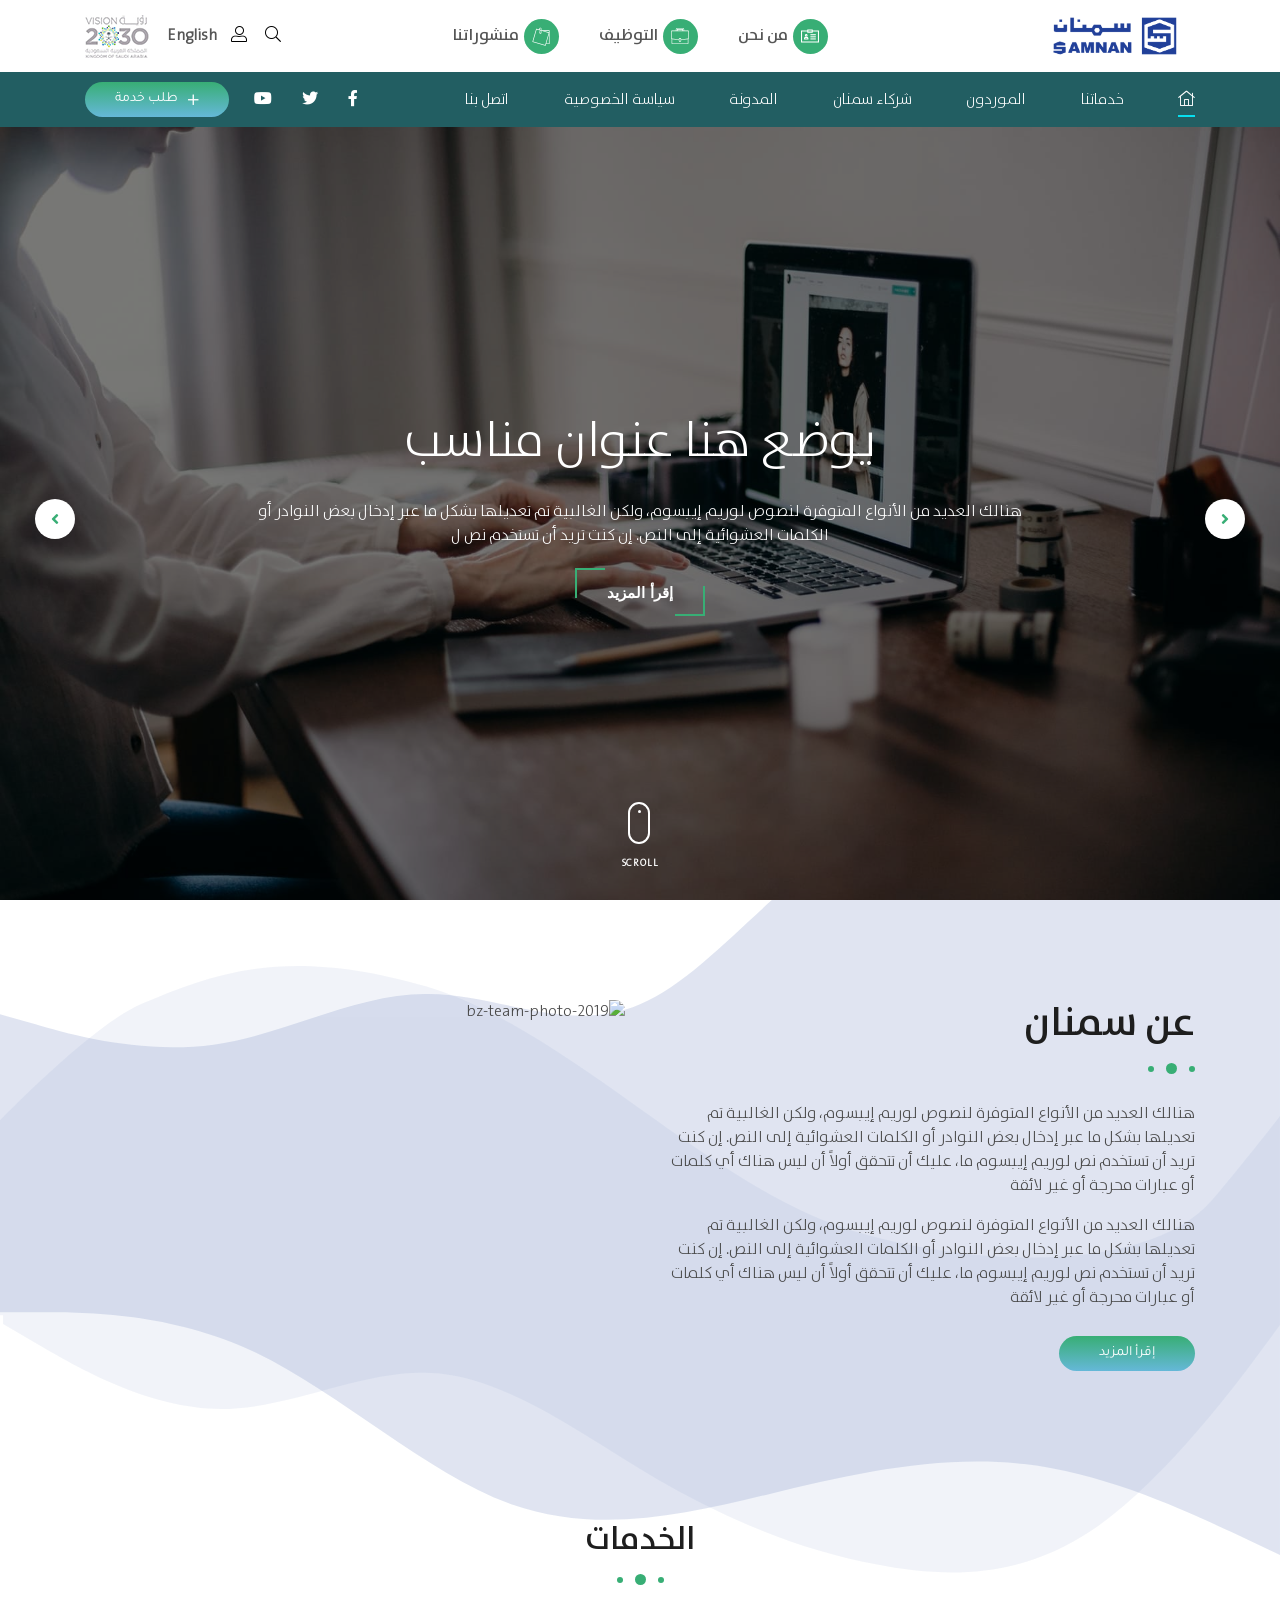
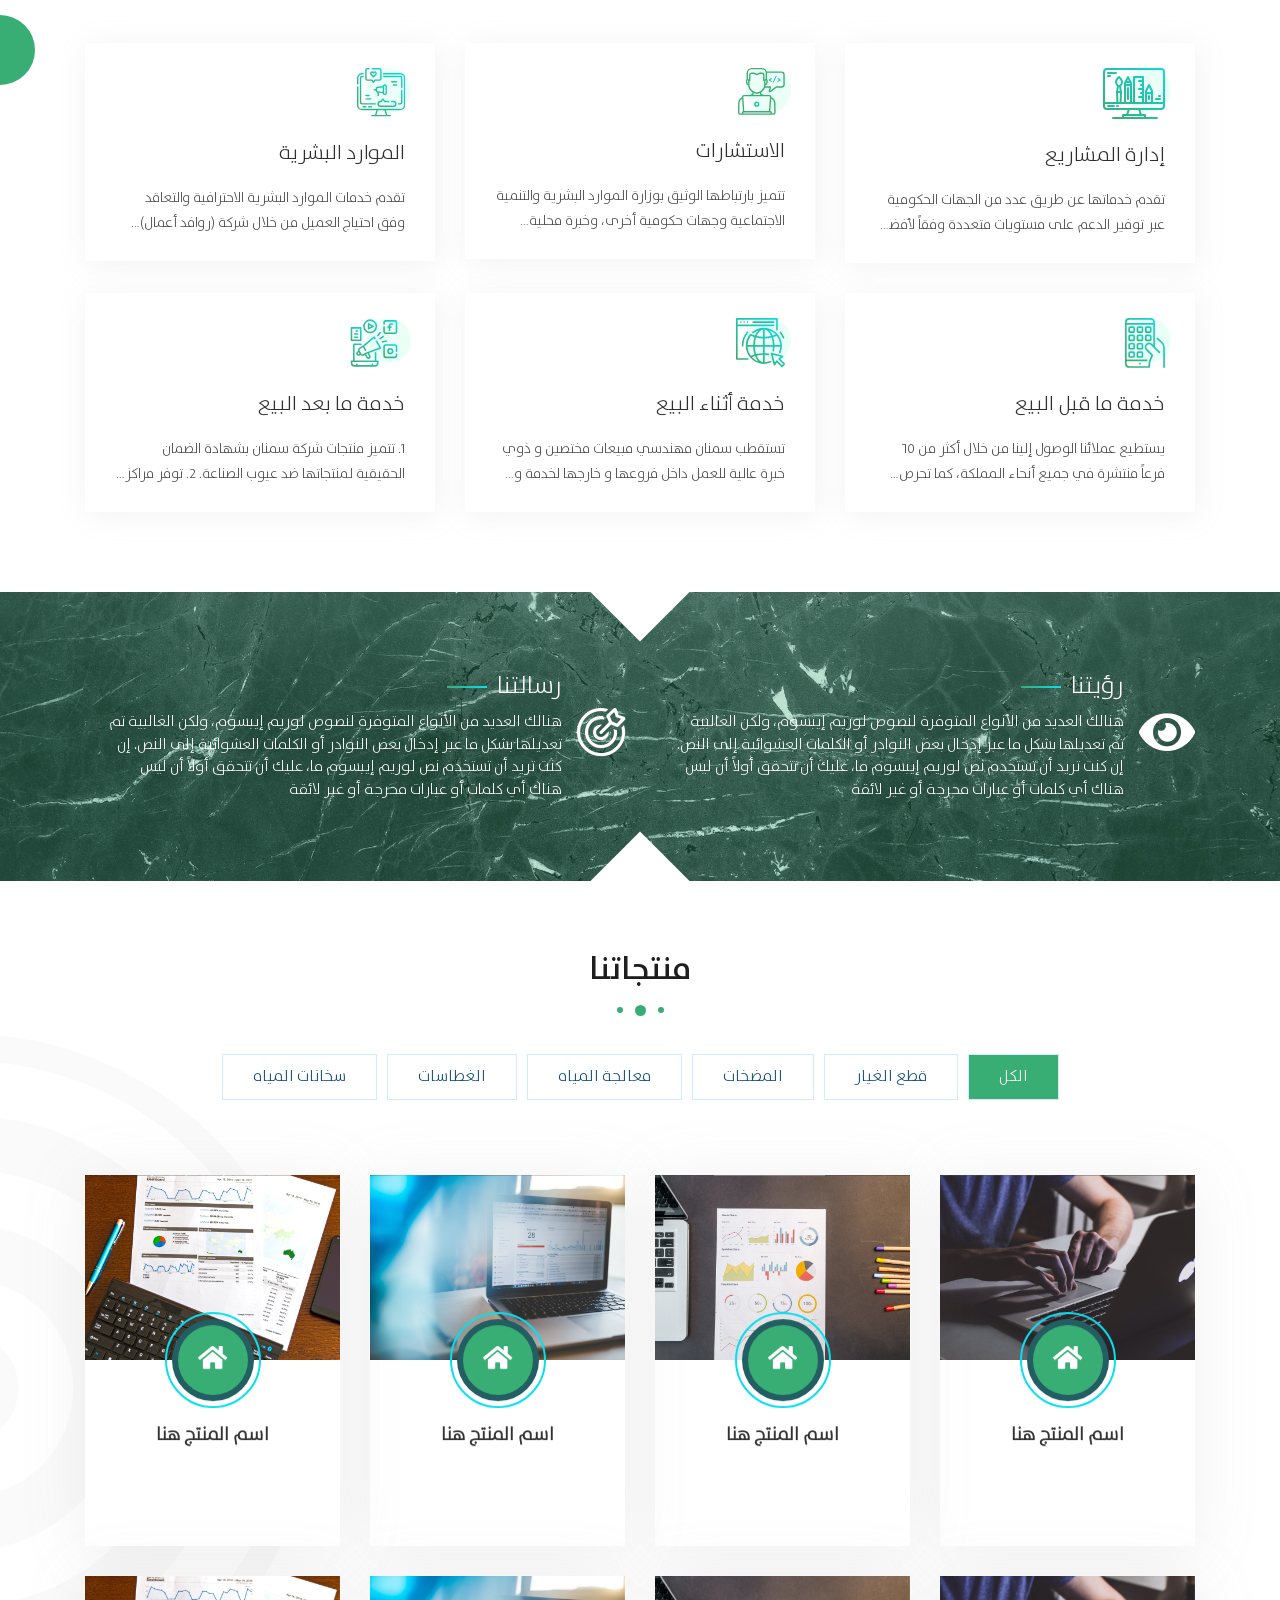
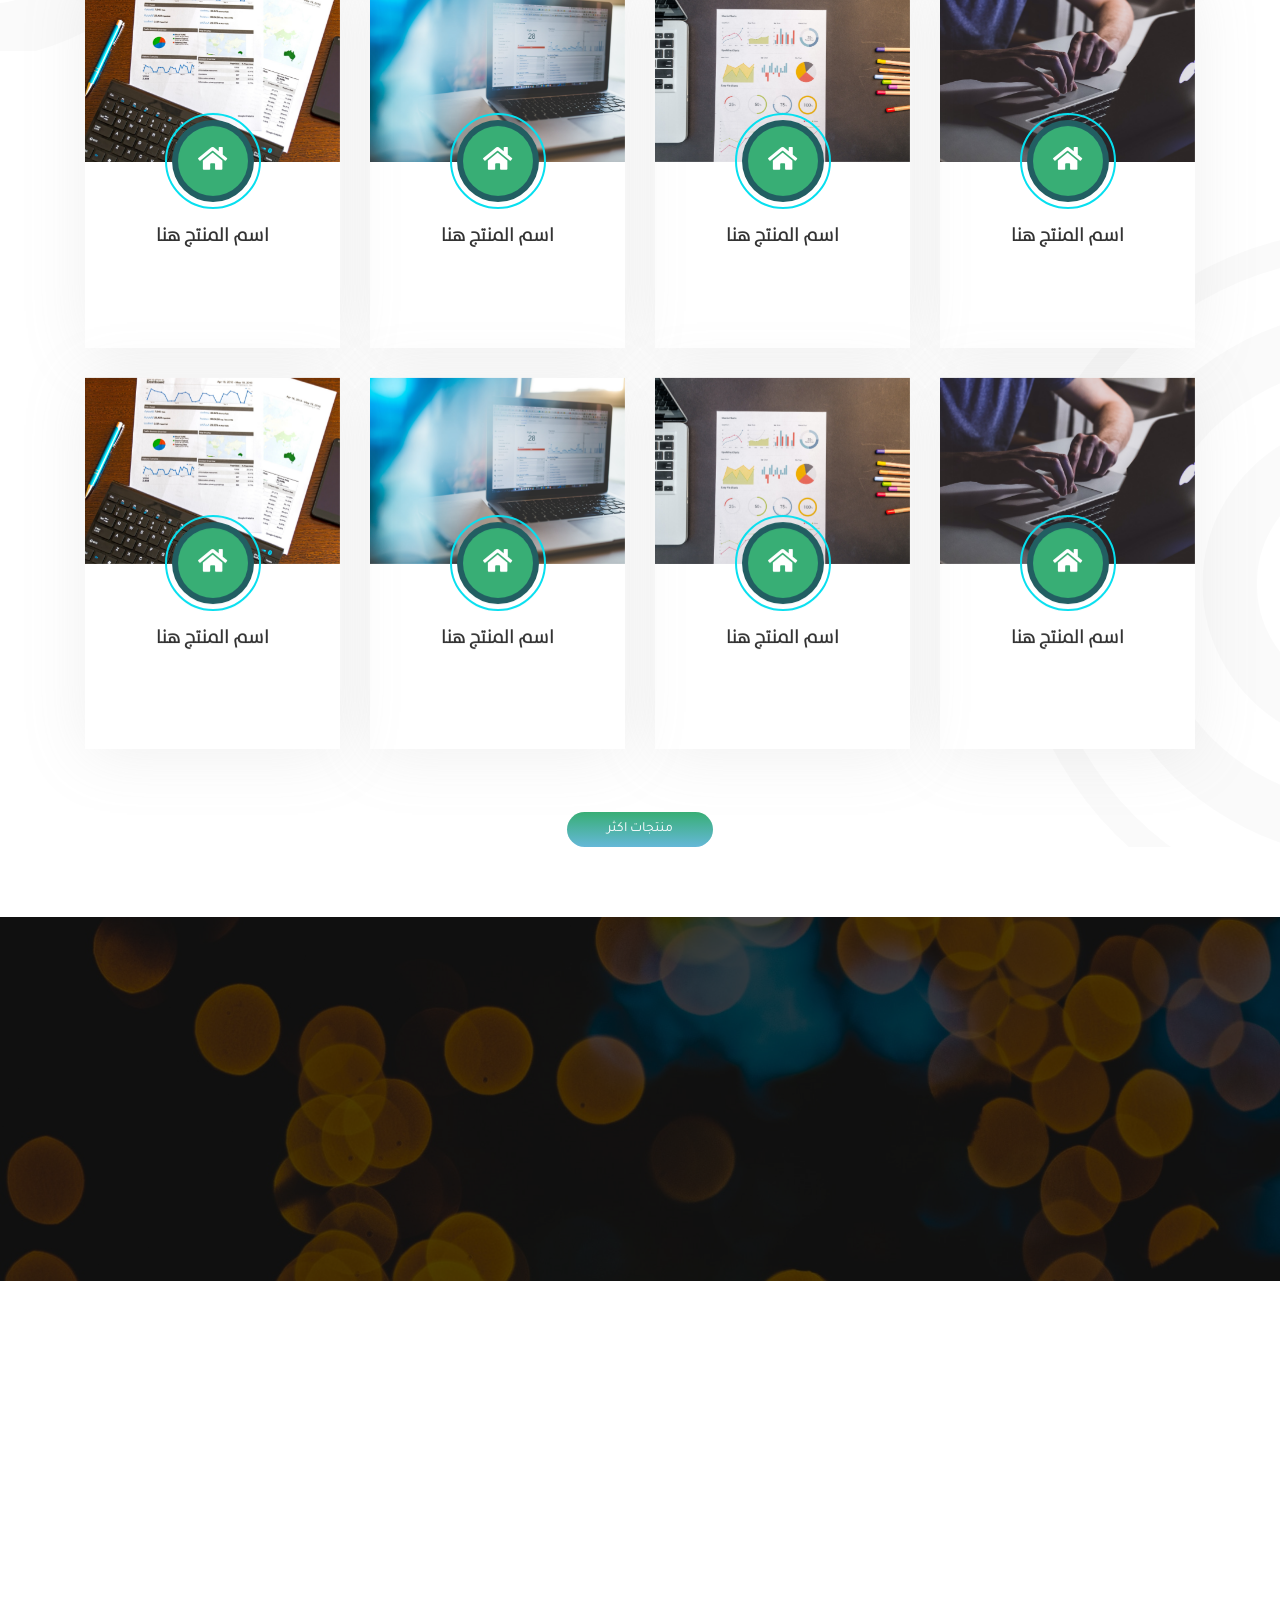
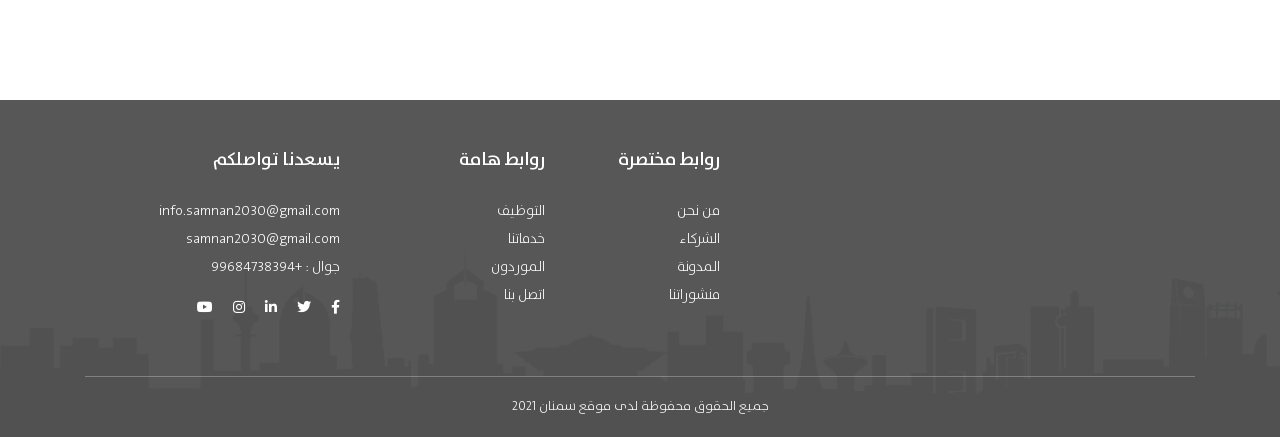
==== commit 4f5ef2e8: "edit some style" ====
--- a/index.html
+++ b/index.html
@@ -534,6 +534,7 @@
                     </div>
                 </div>
             </div>
+            <span class="animate_circle"></span>
         </div>
     </section>
     <!--======================= End services =========================-->
--- a/assets/css/style.css
+++ b/assets/css/style.css
@@ -787,6 +787,21 @@
   width: 80%;
   margin: 0 auto;
 }
+.services_section .animate_circle {
+  width: 70px;
+  height: 70px;
+  border-radius: 50%;
+  display: block;
+  background-color: #38AE75;
+  position: absolute;
+  top: 20%;
+  left: -35px;
+}
+@media (max-width: 767.98px) {
+  .services_section .animate_circle {
+    display: none;
+  }
+}
 .services_section .box {
   padding: 25px 30px;
   box-shadow: 2px 3px 26px rgba(187, 177, 177, 0.16);
@@ -955,6 +970,37 @@
 --------------------------------------------------------------*/
 .works_section {
   margin: 70px 0;
+}
+.works_section:after {
+  position: absolute;
+  content: "";
+  background-image: url(../img/shape.png);
+  right: 0;
+  width: 350px;
+  height: 700px;
+  bottom: 0;
+  z-index: -1;
+}
+@media (max-width: 767.98px) {
+  .works_section:after {
+    display: none;
+  }
+}
+.works_section:before {
+  position: absolute;
+  content: "";
+  background-image: url(../img/shape.png);
+  left: -300px;
+  width: 700px;
+  height: 700px;
+  top: 0;
+  z-index: -1;
+  transform: scaleX(-1);
+}
+@media (max-width: 767.98px) {
+  .works_section:before {
+    display: none;
+  }
 }
 .works_section .main-heading {
   margin-bottom: 30px;
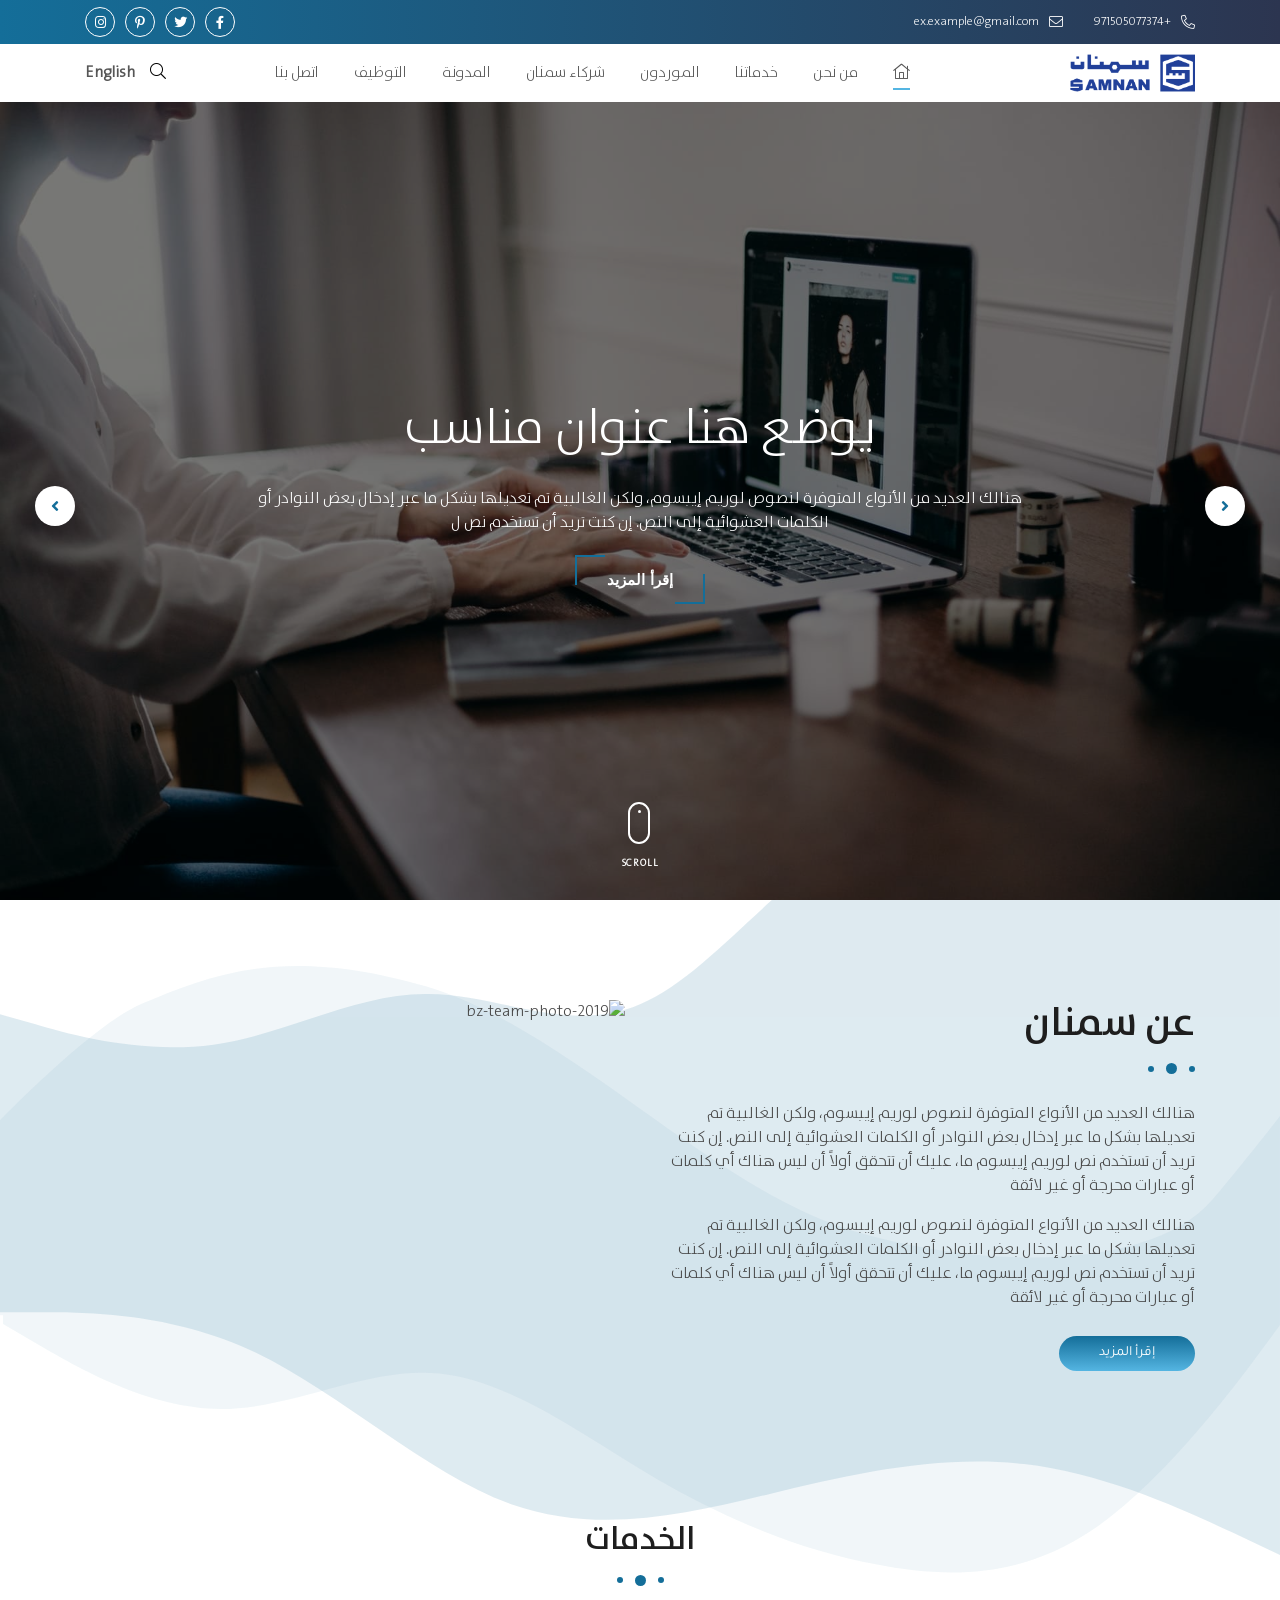
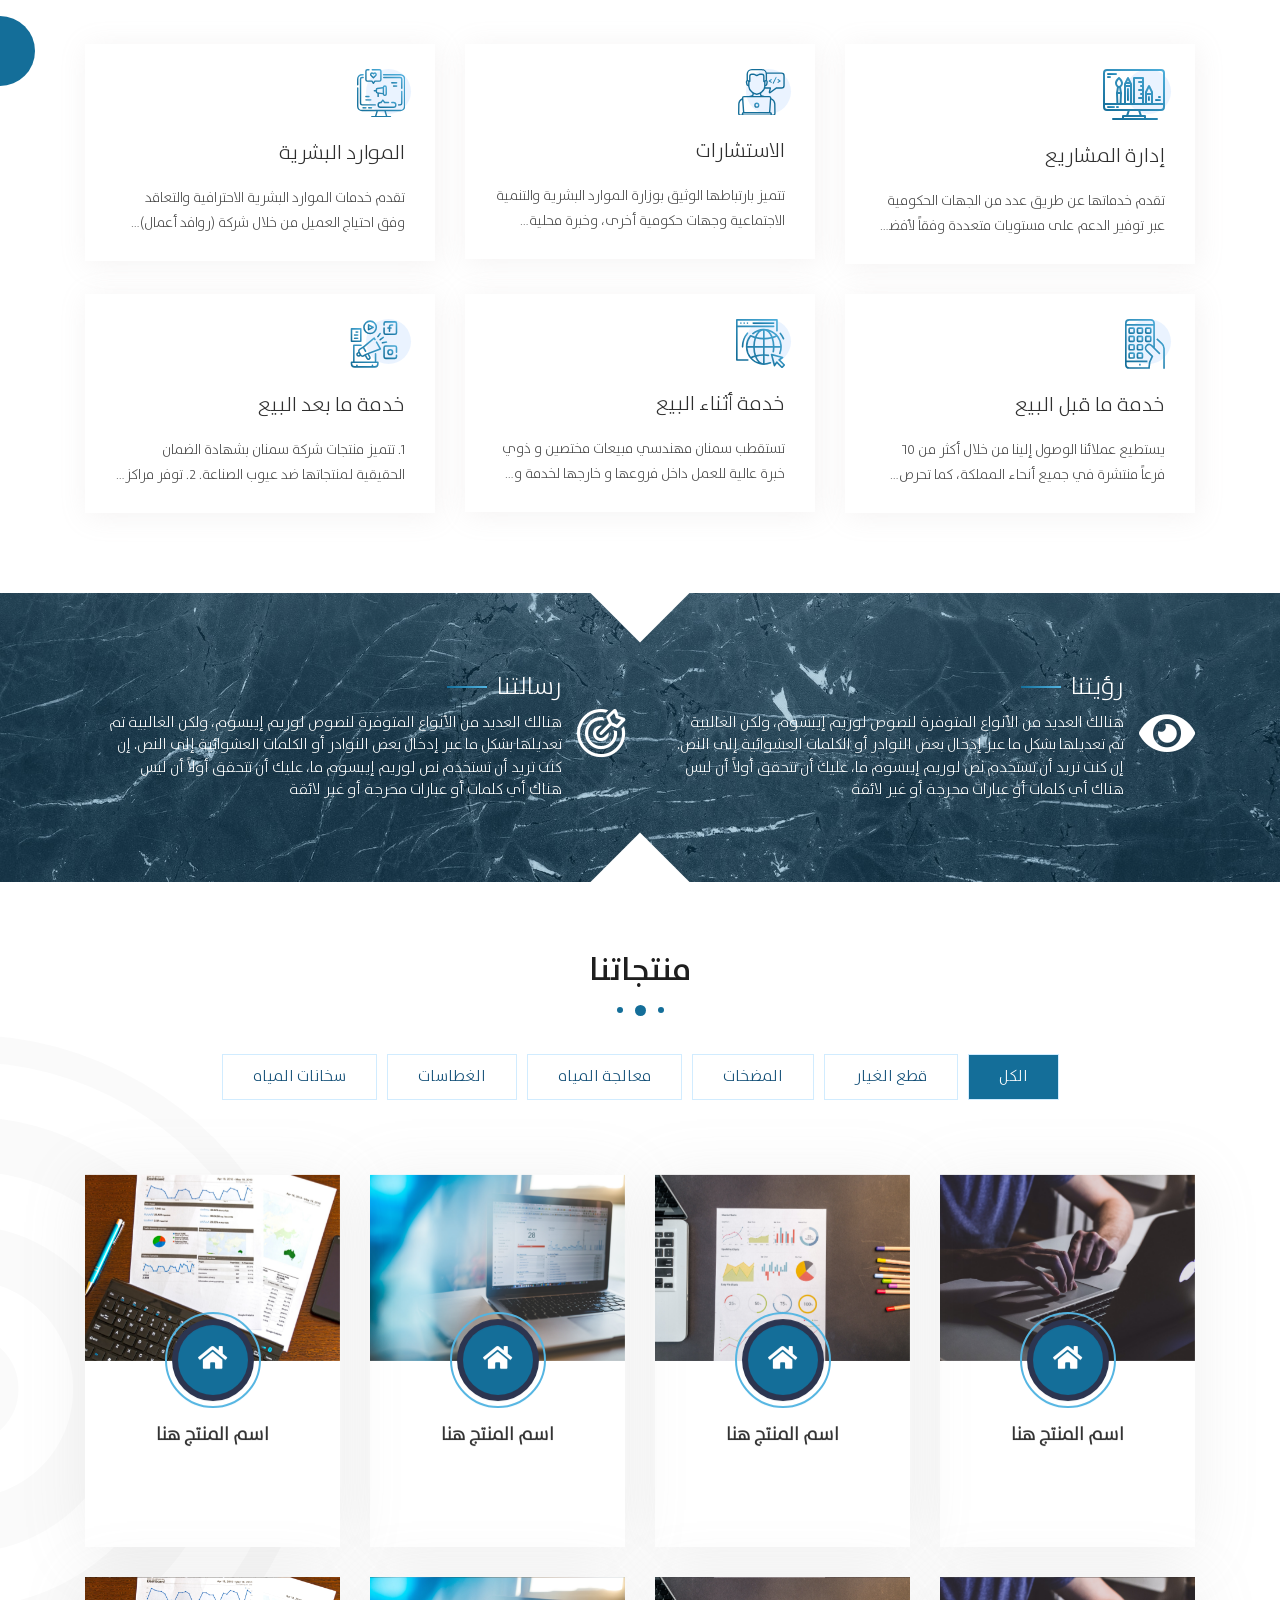
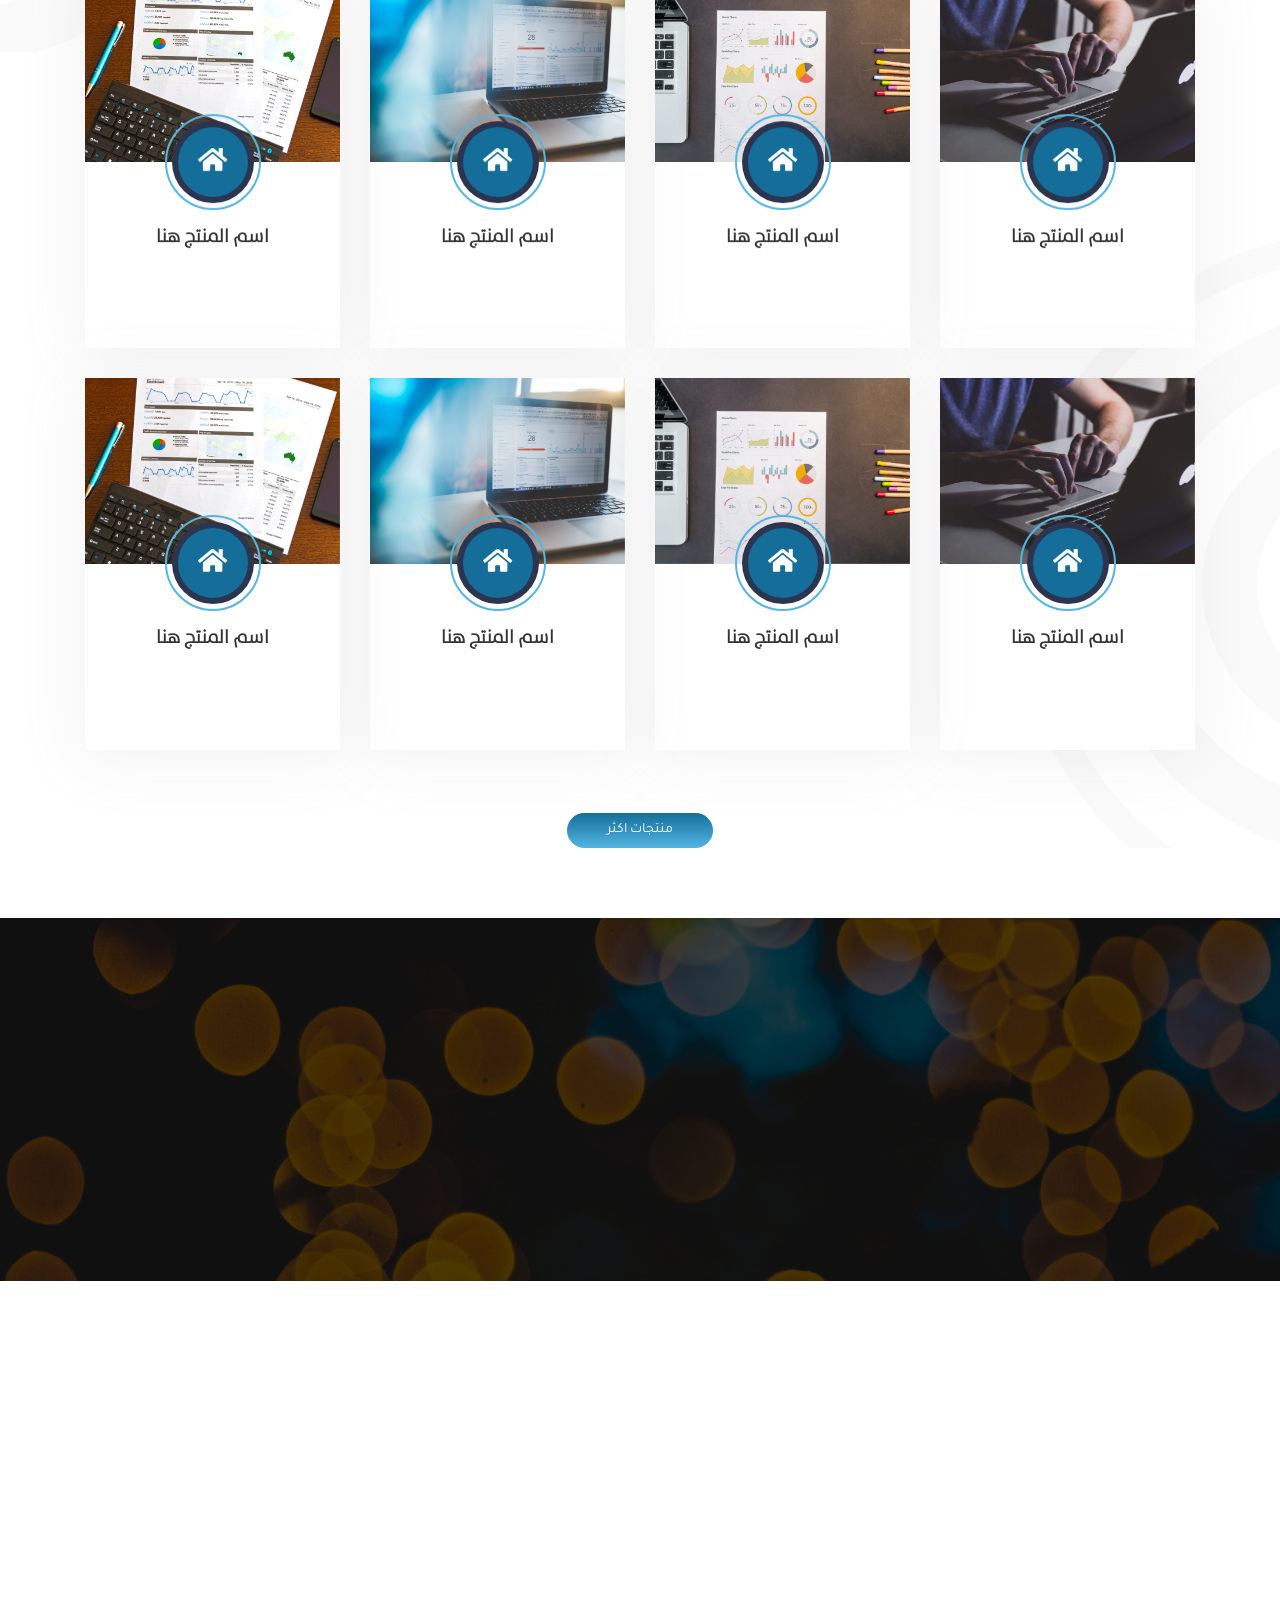
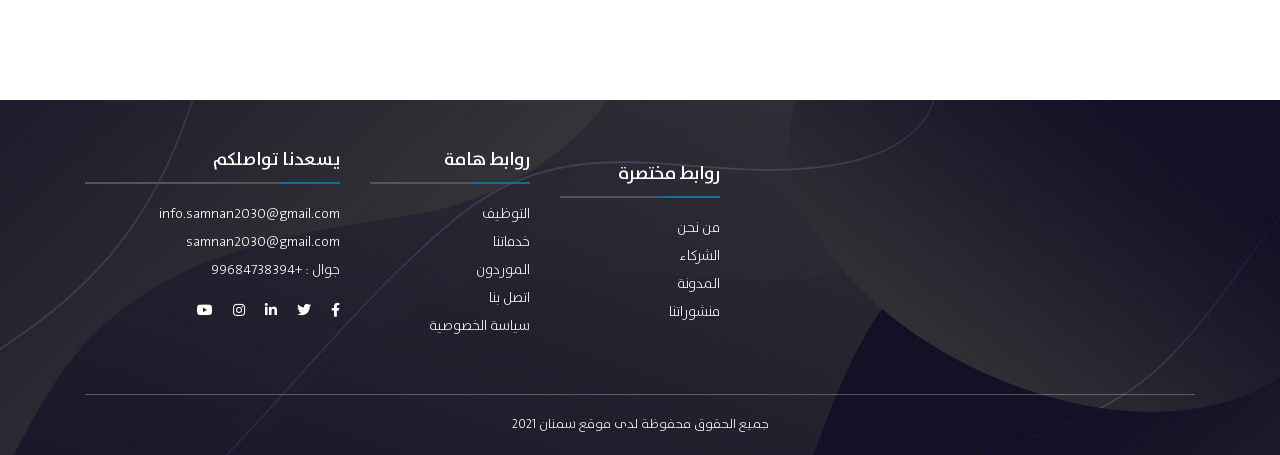
==== commit f52fb3cc: "edit layout" ====
--- a/index.html
+++ b/index.html
@@ -25,7 +25,7 @@
 
 <body>
     <!--======================== start NavTop =============================-->
-    <section class="navtop">
+    <!-- <section class="navtop">
         <div class="container">
             <div class="row align-items-center">
                 <div class="col-lg-3 col-sm-6 col-4 logo">
@@ -152,25 +152,51 @@
                 </div>
             </div>
         </div>
-    </section>
+    </section> -->
     <!--======================== End NavTop =============================-->
+
+    <!--==================== Start navtop ======================-->
+    <div class="topbar">
+        <div class="container">
+            <div class="topbar__right">
+                <a href="#"><i class="fal fa-phone-alt"></i>+971505077374</a>
+                <a href="#"><i class="fal fa-envelope"></i>ex.example@gmail.com</a>
+            </div>
+            <div class="topbar__left">
+                <div class="topbar__social">
+                    <a href="#" class="icon"><span class="fab fa-facebook-square"></span></a>
+                    <a href="#" class="icon"><span class="fab fa-twitter"></span></a>
+                    <a href="#" class="icon"><span class="fab fa-pinterest-p"></span></a>
+                    <a href="#" class="icon"><span class="fab fa-instagram"></span></a>
+                </div>
+            </div>
+
+        </div>
+    </div>
+    <!--==================== End navtop ======================-->
 
     <!--======================== start NavBar =============================-->
     <nav class="nav_bar">
         <div class="container">
             <div class="row align-items-center">
-                <div class="col-lg-8 nav-list">
+                <div class="col-lg-3 col-sm-6 col-4 logo">
+                    <a href="#">
+                        <img src="assets/img/logo.png" alt="img" class="img-fluid">
+                    </a>
+                </div>
+                <div class="col-lg-7 nav-list">
                     <ul>
                         <li><a href="#" class="active"><i class="fal fa-home-lg"></i></a></li>
+                        <li><a href="#">من نحن</a></li>
                         <li><a href="#">خدماتنا</a></li>
                         <li><a href="#">الموردون</a></li>
                         <li><a href="#">شركاء سمنان</a></li>
                         <li><a href="#">المدونة</a></li>
-                        <li><a href="#">سياسة الخصوصية</a></li>
+                        <li><a href="#">التوظيف</a></li>
                         <li><a href="#">اتصل بنا</a></li>
                     </ul>
                 </div>
-                <div class="col-4 d-block d-lg-none">
+                <div class="col-6 d-block d-lg-none">
                     <div class="navbar-toggler">
                         <div>
                             <span class="one"></span>
@@ -179,14 +205,12 @@
                         </div>
                     </div>
                 </div>
-                <div class="col-lg-4 col-8 sochial">
+                <div class="col-lg-2 col-8 sochial d-none d-lg-flex">
                     <div class="content">
-                        <ul class="media">
-                            <li><a href="#"><i class="fab fa-facebook-f"></i></a></li>
-                            <li><a href="#"><i class="fab fa-twitter"></i></a></li>
-                            <li><a href="#"><i class="fab fa-youtube"></i></a></li>
-                        </ul>
-                        <a href="#" class="main-btn main"><i class="fal fa-plus"></i>طلب خدمة</a>
+                        <span class="settings_item search_icon"><i class="fal fa-search"></i></span>
+                        <span class="settings_item lang">
+                            <a href="#">English</a>
+                        </span>
                     </div>
                 </div>
             </div>
@@ -341,8 +365,8 @@
                             <svg xmlns="http://www.w3.org/2000/svg" xmlns:xlink="http://www.w3.org/1999/xlink" width="62" height="51" viewBox="0 0 62 51">
                                     <defs>
                                       <linearGradient id="linear-gradient" x1="1.101" y1="-0.093" x2="0.151" y2="0.983" gradientUnits="objectBoundingBox">
-                                        <stop offset="0" stop-color="#07DFEF"/>
-                                        <stop offset="1" stop-color="#38AE75"/>
+                                        <stop offset="0" stop-color="#54b5e2"/>
+                                        <stop offset="1" stop-color="#146e99"/>
                                       </linearGradient>
                                     </defs>
                                     <g id="computer" transform="translate(-8 -56)">
@@ -371,12 +395,12 @@
                             <svg xmlns="http://www.w3.org/2000/svg" xmlns:xlink="http://www.w3.org/1999/xlink" width="46.737" height="46.776" viewBox="0 0 46.737 46.776">
                                     <defs>
                                       <linearGradient id="linear-gradient" x1="-0.702" y1="2.155" x2="-9.357" y2="9.365" gradientUnits="objectBoundingBox">
-                                        <stop offset="0" stop-color="#07DFEF"/>
-                                        <stop offset="1" stop-color="#38AE75"/>
+                                        <stop offset="0" stop-color="#54b5e2"/>
+                                        <stop offset="1" stop-color="#146e99"/>
                                       </linearGradient>
                                       <linearGradient id="linear-gradient-4" x1="-0.702" y1="2.155" x2="-9.357" y2="9.365" gradientUnits="objectBoundingBox">
-                                        <stop offset="0" stop-color="#38AE75"/>
-                                        <stop offset="1" stop-color="#38AE75"/>
+                                        <stop offset="0" stop-color="#146e99"/>
+                                        <stop offset="1" stop-color="#146e99"/>
                                       </linearGradient>
                                     </defs>
                                     <g id="web-development" transform="translate(-0.001)">
@@ -401,8 +425,8 @@
                             <svg id="social-media-marketing" xmlns="http://www.w3.org/2000/svg" xmlns:xlink="http://www.w3.org/1999/xlink" width="48.307" height="48.306" viewBox="0 0 48.307 48.306">
                                     <defs>
                                       <linearGradient id="linear-gradient" x1="0.5" x2="0.5" y2="1" gradientUnits="objectBoundingBox">
-                                        <stop offset="0" stop-color="#07DFEF"/>
-                                        <stop offset="1" stop-color="#38AE75"/>
+                                        <stop offset="0" stop-color="#54b5e2"/>
+                                        <stop offset="1" stop-color="#146e99"/>
                                       </linearGradient>
                                     </defs>
                                     <path id="Path_100" data-name="Path 100" d="M.708,65.379a.708.708,0,0,0,.708-.708V59.149a3.631,3.631,0,0,1,3.621-3.632H6.109a.708.708,0,1,0,0-1.415H5.037A5.048,5.048,0,0,0,0,59.149v5.523a.708.708,0,0,0,.708.708Z" transform="translate(0 -48.997)" fill="url(#linear-gradient)"/>
@@ -435,8 +459,8 @@
                             <svg xmlns="http://www.w3.org/2000/svg" xmlns:xlink="http://www.w3.org/1999/xlink" width="39.885" height="49.856" viewBox="0 0 39.885 49.856">
                                     <defs>
                                       <linearGradient id="linear-gradient" x1="0.5" x2="0.5" y2="1" gradientUnits="objectBoundingBox">
-                                        <stop offset="0" stop-color="#38AE75"/>
-                                        <stop offset="1" stop-color="#07DFEF"/>
+                                        <stop offset="0" stop-color="#146e99"/>
+                                        <stop offset="1" stop-color="#54b5e2"/>
                                       </linearGradient>
                                     </defs>
                                     <g id="surface1" transform="translate(-0.25)">
@@ -470,7 +494,7 @@
                                     <defs>
                                       <linearGradient id="linear-gradient" x1="0.5" x2="0.5" y2="1" gradientUnits="objectBoundingBox">
                                         <stop offset="0" stop-color="#028dec"/>
-                                        <stop offset="1" stop-color="#38AE75"/>
+                                        <stop offset="1" stop-color="#146e99"/>
                                       </linearGradient>
                                     </defs>
                                     <g id="global" transform="translate(0 -0.105)">
@@ -499,8 +523,8 @@
                             <svg xmlns="http://www.w3.org/2000/svg" xmlns:xlink="http://www.w3.org/1999/xlink" width="62" height="50" viewBox="0 0 62 50">
                                     <defs>
                                         <linearGradient id="linear-gradient" x1="1.101" y1="-0.093" x2="0.151" y2="0.983" gradientUnits="objectBoundingBox">
-                                          <stop offset="0" stop-color="#07DFEF"/>
-                                          <stop offset="1" stop-color="#38AE75"/>
+                                          <stop offset="0" stop-color="#54b5e2"/>
+                                          <stop offset="1" stop-color="#146e99"/>
                                         </linearGradient>
                                       </defs>
                                     <g id="Mask_Group_2" data-name="Mask Group 2" transform="translate(-3.251 -1456.933)" clip-path="url(#clip-path)">
@@ -1094,6 +1118,7 @@
                                     <li><a href="#">خدماتنا</a></li>
                                     <li><a href="#">الموردون</a></li>
                                     <li><a href="#">اتصل بنا</a></li>
+                                    <li><a href="#">سياسة الخصوصية</a></li>
                                 </ul>
                             </div>
                         </div>
--- a/assets/css/style.css
+++ b/assets/css/style.css
@@ -31,7 +31,7 @@
 
 body::-webkit-scrollbar-thumb {
   border-radius: 0;
-  background-color: #38AE75;
+  background-color: #146e99;
 }
 
 html,
@@ -68,7 +68,7 @@
 }
 a:hover {
   text-decoration: none;
-  color: #38AE75;
+  color: #146e99;
 }
 
 .mt-50 {
@@ -89,15 +89,15 @@
 }
 
 .main-color {
-  color: #38AE75;
+  color: #146e99;
 }
 
 .sec-color {
-  color: #225E62;
+  color: #2c3550;
 }
 
 .bg_main-color {
-  background-color: #38AE75;
+  background-color: #146e99;
 }
 
 .overlay_gen {
@@ -173,128 +173,136 @@
 # End Global Page
 --------------------------------------------------------------*/
 /*--------------------------------------------------------------
-# Start navtop
---------------------------------------------------------------*/
-.navtop {
+# Start Nav Top
+--------------------------------------------------------------*/
+.topbar {
+  background: linear-gradient(90deg, #146e99 0%, #2c3550 100%);
+  padding: 7px 0;
+}
+.topbar .container,
+.topbar .container-fluid {
+  display: -webkit-box;
+  display: -ms-flexbox;
+  display: flex;
+  -webkit-box-pack: justify;
+  -ms-flex-pack: justify;
+  justify-content: space-between;
+  -webkit-box-align: center;
+  -ms-flex-align: center;
+  align-items: center;
+  -ms-flex-wrap: wrap;
+  flex-wrap: wrap;
+}
+.topbar .topbar__left {
+  display: -webkit-box;
+  display: -ms-flexbox;
+  display: flex;
+  -webkit-box-align: center;
+  -ms-flex-align: center;
+  align-items: center;
+  -ms-flex-wrap: wrap;
+  flex-wrap: wrap;
+}
+.topbar .topbar__left .topbar__social {
+  display: -webkit-box;
+  display: -ms-flexbox;
+  display: flex;
+  -webkit-box-align: center;
+  -ms-flex-align: center;
+  align-items: center;
+}
+.topbar .topbar__left .topbar__social .fa-facebook-square:before {
+  content: "";
+}
+.topbar .topbar__left .topbar__social .icon {
+  width: 30px;
+  height: 30px;
+  border-radius: 50%;
+  border: 1px solid #fff;
+  display: inline-flex;
+  align-items: center;
+  justify-content: center;
+  transition: 0.3s;
+  color: #fff;
+  font-size: 13px;
+}
+.topbar .topbar__left .topbar__social .icon:not(:last-of-type) {
+  margin-inline-end: 10px;
+}
+.topbar .topbar__left .topbar__social .icon:hover {
+  color: #146e99 !important;
+  background-color: #fff;
+}
+.topbar .topbar__left p {
+  font-size: 15px;
+  font-weight: 500;
+  color: #6e7673;
+  margin: 0;
+}
+.topbar .topbar__right {
+  display: -webkit-box;
+  display: -ms-flexbox;
+  display: flex;
+  -webkit-box-align: center;
+  -ms-flex-align: center;
+  align-items: center;
+}
+.topbar .topbar__right > a {
+  color: #fff;
+  font-size: 12px;
+  -webkit-transition: all 0.3s ease;
+  transition: all 0.3s ease;
+  display: -webkit-box;
+  display: -ms-flexbox;
+  display: flex;
+  -webkit-box-align: center;
+  -ms-flex-align: center;
+  align-items: center;
+  font-weight: 500;
+}
+.topbar .topbar__right > a + a {
+  margin-inline-start: 30px;
+}
+.topbar .topbar__right > a + a:hover {
+  color: #f2f2f2;
+}
+.topbar .topbar__right > a > i {
+  font-size: 14px;
+  color: #fff;
+  -webkit-transition: all 0.3s ease;
+  transition: all 0.3s ease;
+  margin-inline-end: 10px;
+}
+
+@media (max-width: 767.98px) {
+  .topbar {
+    padding: 10px 0;
+  }
+
+  .topbar .topbar__right > a + a {
+    margin-inline-start: 17px;
+  }
+}
+@media (max-width: 575.98px) {
+  .topbar .topbar__left {
+    display: none;
+  }
+  .topbar .topbar__right {
+    width: 100%;
+    justify-content: center;
+  }
+}
+/*--------------------------------------------------------------
+# End Nav Top
+--------------------------------------------------------------*/
+/*--------------------------------------------------------------
+# Start nav-menu
+--------------------------------------------------------------*/
+.nav_bar {
   padding: 10px 0;
-  overflow: visible;
-}
-.navtop .logo img {
-  width: 160px;
-}
-.navtop .list_menu {
-  font-family: "bahij_semiBold";
-}
-.navtop .list_menu ul {
-  display: flex;
-  align-items: center;
-  justify-content: center;
-}
-.navtop .list_menu ul li {
-  display: inline-block;
-}
-.navtop .list_menu ul li:not(:last-of-type) {
-  margin-inline-end: 40px;
-}
-.navtop .list_menu ul li a {
-  display: flex;
-  align-items: center;
-}
-.navtop .list_menu .icon {
-  background: #38AE75;
-  color: #fff;
-  width: 35px;
-  height: 35px;
-  display: inline-flex;
-  align-items: center;
-  justify-content: center;
-  border-radius: 50%;
-  margin-inline-end: 5px;
-}
-.navtop .list_menu .icon svg {
-  width: 18px;
-  fill: #fff;
-}
-.navtop .settings {
-  display: flex;
-  justify-content: flex-end;
-}
-.navtop .settings .dropdown {
-  display: inline-block;
-  margin-inline-end: -4px;
-}
-.navtop .settings .dropdown .dropdown-toggle {
-  display: flex;
-  align-items: center;
-  justify-content: center;
-  color: #000;
-}
-.navtop .settings .dropdown .dropdown-toggle i {
-  margin: 0;
-}
-.navtop .settings .dropdown .dropdown-toggle:after {
-  display: none;
-}
-.navtop .settings .dropdown .dropdown-toggle:hover {
-  color: #38AE75;
-}
-.navtop .settings .dropdown .dropdown-menu {
-  padding: 0;
-  border: 0;
-  border-radius: 7px;
-  box-shadow: 0 3px 6px rgba(0, 0, 0, 0.08);
-  text-align: start;
-  overflow: hidden;
-}
-.navtop .settings .dropdown .dropdown-menu .dropdown-item {
-  border-bottom: 1px solid #F5F5F5;
-  padding: 8px 15px;
-  display: flex;
-  align-items: center;
-  color: #38AE75;
-}
-.navtop .settings .dropdown .dropdown-menu .dropdown-item i {
-  margin-inline-end: 10px;
-}
-.navtop .settings .dropdown .dropdown-menu .dropdown-item:hover, .navtop .settings .dropdown .dropdown-menu .dropdown-item:focus {
-  background-color: #38AE75;
-  color: #fff;
-  text-decoration: none;
-}
-.navtop .settings .settings_item:not(:last-of-type) {
-  margin-inline-end: 15px;
-}
-.navtop .settings .search_icon {
-  color: #000;
-  cursor: pointer;
-  transition: 0.3s;
-}
-.navtop .settings .search_icon:hover {
-  color: #38AE75;
-}
-.navtop .settings .lang {
-  font-weight: 900;
-}
-
-@media (max-width: 991.98px) {
-  .navtop .list_menu {
-    display: none;
-  }
-}
-@media (max-width: 575.98px) {
-  .navtop .settings .vision {
-    display: none;
-  }
-}
-/*--------------------------------------------------------------
-# End navtop
---------------------------------------------------------------*/
-/*--------------------------------------------------------------
-# Start nav-menu
---------------------------------------------------------------*/
-.nav_bar {
-  background-color: #225E62;
-  padding: 10px 0;
+}
+.nav_bar .logo img {
+  width: 125px;
 }
 .nav_bar .nav-list ul {
   display: flex;
@@ -302,7 +310,6 @@
   justify-content: space-between;
 }
 .nav_bar .nav-list ul li a {
-  color: #fff;
   font-family: "bahij_Light";
   font-size: 15px;
   position: relative;
@@ -314,7 +321,7 @@
   right: 0;
   width: 0;
   height: 2px;
-  background-color: #07DFEF;
+  background-color: #54b5e2;
   transition: width 0.6s cubic-bezier(0.25, 1, 0.5, 1);
 }
 .nav_bar .nav-list ul li a:hover::before {
@@ -334,6 +341,15 @@
   display: flex;
   align-items: center;
 }
+.nav_bar .sochial .content .search_icon {
+  color: #000;
+  cursor: pointer;
+  transition: 0.3s;
+  margin-inline-end: 15px;
+}
+.nav_bar .sochial .content .lang {
+  font-weight: 900;
+}
 .nav_bar .sochial .media {
   margin-inline-end: 25px;
 }
@@ -341,7 +357,7 @@
   color: #fff;
 }
 .nav_bar .sochial .media li a:hover {
-  color: #07DFEF;
+  color: #54b5e2;
 }
 .nav_bar .sochial .media li:not(:last-of-type) {
   margin-inline-end: 30px;
@@ -357,7 +373,7 @@
 .nav_bar .navbar-toggler {
   display: flex;
   align-items: center;
-  justify-content: flex-start;
+  justify-content: flex-end;
 }
 .nav_bar .navbar-toggler > div {
   cursor: pointer;
@@ -366,13 +382,13 @@
   display: block;
   width: 30px;
   height: 3px;
-  background: #fff;
+  background: #146e99;
   transition: 0.3s;
 }
 .nav_bar .navbar-toggler .two {
   margin: 7px 0;
   width: 23px;
-  margin-inline-end: 7px;
+  margin-inline-start: 6px;
 }
 .nav_bar .navbar-toggler.open .one {
   transform: rotate(-45deg) translate(-3px, 10px);
@@ -411,7 +427,7 @@
   width: 175px;
 }
 .nav_bar .sidebar .btn-req.additional {
-  background-color: #225E62;
+  background-color: #21409A;
   padding: 15px 0;
 }
 .nav_bar .sidebar .btn-req.additional .media {
@@ -425,7 +441,7 @@
   color: #fff;
 }
 .nav_bar .sidebar .btn-req.additional .media li a:hover {
-  color: #07DFEF;
+  color: #54b5e2;
 }
 .nav_bar .sidebar .side-nav {
   max-height: 100%;
@@ -443,11 +459,11 @@
   font-size: 16px;
   padding: 11px 25px;
   position: relative;
-  color: #225E62;
+  color: #2c3550;
   font-weight: 900;
 }
 .nav_bar .sidebar .side-nav ul li a:hover {
-  background: #225E62;
+  background: #2c3550;
   color: #fff;
   border: none !important;
   outline: none;
@@ -462,6 +478,10 @@
   .nav_bar .nav-list {
     display: none;
   }
+
+  .nav_bar .logo img {
+    width: 140px;
+  }
 }
 @media (max-width: 575.98px) {
   .nav_bar .sochial .media {
@@ -481,14 +501,14 @@
 # Start Hero Section
 --------------------------------------------------------------*/
 .header {
-  height: calc(100vh - 127.3px);
+  height: calc(100vh - 102px);
 }
 .header .owl-carousel .owl-item .item {
   position: relative;
   background-position: center;
   background-size: cover;
   background-repeat: no-repeat;
-  height: calc(100vh - 127.3px);
+  height: calc(100vh - 102px);
   display: flex;
   align-items: center;
   justify-content: center;
@@ -532,12 +552,12 @@
   margin: 20px auto;
 }
 .header .owl-carousel .owl-item .item .info .main-btn.main:before {
-  border-left: 2px solid #225E62;
-  border-top: 2px solid #225E62;
+  border-left: 2px solid #2c3550;
+  border-top: 2px solid #2c3550;
 }
 .header .owl-carousel .owl-item .item .info .main-btn.main:after {
-  border-right: 2px solid #225E62;
-  border-bottom: 2px solid #225E62;
+  border-right: 2px solid #2c3550;
+  border-bottom: 2px solid #2c3550;
 }
 .header .owl-carousel .owl-item.active .info .animate_down {
   animation: animate_down 1s both;
@@ -569,16 +589,16 @@
   width: 20px;
 }
 .header .owl-carousel.owl-theme .owl-dots .owl-dot.active span, .header .owl-carousel.owl-theme .owl-dots .owl-dot:hover span {
-  background: #38AE75 !important;
+  background: #146e99 !important;
   width: 40px !important;
 }
 .header .owl-carousel .owl-nav button {
   background: #fff !important;
-  color: #38AE75 !important;
+  color: #146e99 !important;
   border-radius: 50% !important;
 }
 .header .owl-carousel .owl-nav button:hover {
-  background: #38AE75 !important;
+  background: #146e99 !important;
   color: #fff !important;
 }
 .header .owl-carousel .owl-nav button.owl-prev {
@@ -792,7 +812,7 @@
   height: 70px;
   border-radius: 50%;
   display: block;
-  background-color: #38AE75;
+  background-color: #146e99;
   position: absolute;
   top: 20%;
   left: -35px;
@@ -826,7 +846,7 @@
   z-index: -1;
 }
 .services_section .box:before {
-  background: linear-gradient(47deg, rgba(56, 174, 117, 0.73) 0%, rgba(34, 94, 98, 0.73) 100%);
+  background: linear-gradient(47deg, rgba(20, 110, 153, 0.73) 0%, rgba(44, 53, 80, 0.73) 100%);
 }
 .services_section .box:hover:after, .services_section .box:hover:before {
   opacity: 1;
@@ -853,7 +873,7 @@
   border-radius: 50%;
   right: -6px;
   z-index: -1;
-  background-color: rgba(196, 255, 230, 0.36);
+  background-color: rgba(196, 222, 255, 0.36);
 }
 .services_section .box .icon svg path {
   transition: 0.3s;
@@ -909,7 +929,7 @@
   left: 0;
   width: 100%;
   height: 100%;
-  background-color: rgba(56, 174, 117, 0.3);
+  background-color: rgba(20, 110, 153, 0.3);
 }
 .about_background .main {
   position: relative;
@@ -949,7 +969,7 @@
   left: -50px;
   width: 40px;
   height: 2px;
-  background: linear-gradient(90deg, #38AE75 0%, #07DFEF 100%);
+  background: linear-gradient(90deg, #146e99 0%, #54b5e2 100%);
   transform: translateY(-50%);
 }
 .about_background .item .info p {
@@ -1025,7 +1045,7 @@
   margin-inline-end: 10px;
 }
 .works_section .tabs li.active, .works_section .tabs li:hover {
-  background-color: #38AE75;
+  background-color: #146e99;
   color: #fff;
 }
 .works_section .box {
@@ -1062,7 +1082,7 @@
   transition: 0.3s;
   opacity: 0;
   visibility: hidden;
-  background-color: rgba(56, 174, 117, 0.7);
+  background-color: rgba(20, 110, 153, 0.7);
   display: flex;
   align-items: center;
   justify-content: center;
@@ -1216,7 +1236,7 @@
 # Start footer top
 --------------------------------------------------------------*/
 .footer {
-  background-image: url(../img/footer_bg.png);
+  background-image: url(../img/footer_bg.jpg);
   background-repeat: no-repeat;
   background-position: bottom;
   background-size: cover;
@@ -1224,13 +1244,29 @@
 .footer .footer-top {
   padding: 50px 0;
 }
-.footer .footer-top .head {
-  margin-bottom: 30px;
-}
 .footer .footer-top .head h4 {
-  color: #fff;
+  font-family: "bahij_semiBold";
   font-size: 18px;
-  font-family: "bahij_semiBold";
+  color: #fff;
+  text-transform: uppercase;
+  position: relative;
+  padding-bottom: 13px;
+  margin-bottom: 20px;
+}
+.footer .footer-top .head h4:after, .footer .footer-top .head h4:before {
+  content: "";
+  position: absolute;
+  right: 0;
+  bottom: 0;
+  height: 2px;
+}
+.footer .footer-top .head h4:before {
+  left: 0;
+  background: #555;
+}
+.footer .footer-top .head h4:after {
+  background: #146e99;
+  width: 60px;
 }
 .footer .footer-top .map {
   border-radius: 10px;
@@ -1246,6 +1282,9 @@
   flex: 50%;
   width: 50%;
 }
+.footer .footer-top .site_map .list:first-of-type {
+  margin-inline-end: 30px;
+}
 .footer .footer-top a {
   color: #fff;
   font-family: "bahij_Light";
@@ -1254,7 +1293,7 @@
   font-size: 14px;
 }
 .footer .footer-top a:hover {
-  color: #38AE75;
+  color: #146e99;
 }
 .footer .footer-top .sochial {
   display: flex;
@@ -1306,6 +1345,11 @@
   .footer .footer-top .map {
     width: 100%;
   }
+
+  .footer .footer-top .head h4:after {
+    right: 50%;
+    transform: translateX(50%);
+  }
 }
 /*--------------------------------------------------------------
 # End Copy Right
@@ -1357,7 +1401,7 @@
   height: 100%;
   z-index: 0;
   transform: rotateY(180deg);
-  background: #225E62;
+  background: #2c3550;
 }
 .category-card .content-front .cf-inner:before,
 .category-card .content-front .cf-inner:after {
@@ -1410,7 +1454,7 @@
   line-height: 70px;
   text-align: center;
   border-radius: 50%;
-  background: #38AE75;
+  background: #146e99;
   display: inline-block;
   position: relative;
   top: 50px;
@@ -1422,7 +1466,7 @@
   left: -13px;
   width: calc(100% + 26px);
   height: calc(100% + 26px);
-  border: 2px solid #07DFEF;
+  border: 2px solid #54b5e2;
   border-radius: 50%;
   z-index: -1;
 }
@@ -1433,13 +1477,13 @@
   left: -6px;
   width: calc(100% + 12px);
   height: calc(100% + 12px);
-  background: #225E62;
+  background: #2c3550;
   border-radius: 50%;
   z-index: -1;
 }
 .category-card .content-inner .cf-inner .inner a.btn.card-btn {
   color: #fff;
-  background: #38AE75;
+  background: #146e99;
   min-width: 150px;
   height: 50px;
   line-height: 50px;
@@ -1447,7 +1491,7 @@
   text-transform: capitalize;
 }
 .category-card .content-inner .cf-inner .inner a.btn.card-btn:hover {
-  background: #07DFEF;
+  background: #54b5e2;
 }
 .category-card .content-inner .cf-inner .inner h2 {
   position: relative;
@@ -1467,7 +1511,7 @@
 }
 .category-card .content-inner .cf-inner .inner h2:after {
   content: "";
-  background: #225E62;
+  background: #2c3550;
   position: absolute;
   top: -30px;
   margin-left: -25px;
@@ -1497,7 +1541,7 @@
   list-style: none;
   margin: 50px 0;
   text-align: right;
-  border-bottom: 3px solid #38AE75;
+  border-bottom: 3px solid #146e99;
 }
 .category-card ul.portfolio-filter li {
   display: inline-block;
@@ -1515,7 +1559,7 @@
   position: absolute;
   content: "●●●";
   width: 50px;
-  color: #225E62;
+  color: #2c3550;
   left: 50%;
   bottom: 30px;
   margin-left: -25px;
@@ -1568,7 +1612,7 @@
   opacity: 0.4;
 }
 .category-card .dec-icon i {
-  color: #225E62;
+  color: #2c3550;
   z-index: 3;
 }
 .category-card .content-back i {
@@ -1593,7 +1637,7 @@
   border-radius: 50%;
   border: none;
   color: #fff;
-  background-color: #38AE75;
+  background-color: #146e99;
   z-index: 99999;
   opacity: 0;
   visibility: hidden;
@@ -1656,7 +1700,7 @@
   height: 60px;
   width: 60px;
   border: 3px solid transparent;
-  border-top-color: #38AE75;
+  border-top-color: #146e99;
   top: 50%;
   left: 50%;
   margin: -30px;
@@ -1670,7 +1714,7 @@
   border-radius: 50%;
 }
 .spin-wrapper .spinner:before {
-  border-top-color: #225E62;
+  border-top-color: #2c3550;
   top: -12px;
   left: -12px;
   right: -12px;
@@ -1706,7 +1750,7 @@
   margin-inline-end: 10px;
 }
 .main-btn.main {
-  background: linear-gradient(180deg, #38ae75 0%, #65b8d8 100%);
+  background: linear-gradient(180deg, #146e99 0%, #54b5e2 100%);
   border-radius: 50px;
   padding: 7px 40px;
   font-size: 14px;
@@ -1714,12 +1758,12 @@
   text-align: center;
 }
 .main-btn.main:hover {
-  background: linear-gradient(0deg, #38ae75 0%, #65b8d8 100%);
+  background: linear-gradient(0deg, #146e99 0%, #54b5e2 100%);
   color: #fff !important;
 }
 .main-btn.trans {
-  border: 1px solid #38AE75;
-  color: #38AE75;
+  border: 1px solid #146e99;
+  color: #146e99;
   border-radius: 50px;
   padding: 7px 35px;
   display: inline-flex;
@@ -1729,7 +1773,7 @@
 }
 .main-btn.trans:hover {
   color: #fff;
-  background-color: #38AE75;
+  background-color: #146e99;
 }
 .main-btn.animated {
   display: inline-block;
@@ -1749,8 +1793,8 @@
   top: 0;
   height: 30px;
   width: 30px;
-  border-left: 2px solid #38AE75;
-  border-top: 2px solid #38AE75;
+  border-left: 2px solid #146e99;
+  border-top: 2px solid #146e99;
   z-index: -1;
   -webkit-transition: all 0.7s;
   -o-transition: all 0.7s;
@@ -1762,8 +1806,8 @@
   bottom: 0;
   height: 30px;
   width: 30px;
-  border-right: 2px solid #38AE75;
-  border-bottom: 2px solid #38AE75;
+  border-right: 2px solid #146e99;
+  border-bottom: 2px solid #146e99;
   content: "";
   z-index: -1;
   -webkit-transition: all 0.7s;
@@ -1789,7 +1833,7 @@
 }
 .owl-carousel .owl-nav button {
   position: absolute;
-  background: #38AE75 !important;
+  background: #146e99 !important;
   width: 40px;
   height: 40px;
   color: #fff !important;
@@ -1806,7 +1850,7 @@
   right: -40px;
 }
 .owl-carousel .owl-nav button:hover {
-  background-color: #225E62 !important;
+  background-color: #2c3550 !important;
 }
 
 .owl-theme .owl-dots .owl-dot span {
@@ -1818,7 +1862,7 @@
 
 .owl-theme .owl-dots .owl-dot.active span,
 .owl-theme .owl-dots .owl-dot:hover span {
-  background: #38AE75;
+  background: #146e99;
   width: 28px;
 }
 
@@ -1862,7 +1906,7 @@
 .main-heading span {
   width: 11px;
   height: 11px;
-  background-color: #38AE75;
+  background-color: #146e99;
   display: inline-block;
   border-radius: 50%;
   position: relative;
@@ -1874,7 +1918,7 @@
   width: 6px;
   height: 6px;
   border-radius: 50%;
-  background-color: #38AE75;
+  background-color: #146e99;
   top: 50%;
   transform: translateY(-50%);
 }
@@ -1923,7 +1967,7 @@
   left: 0;
   right: 0;
   bottom: 0;
-  background-color: #38AE75;
+  background-color: #146e99;
   opacity: 0.75;
   cursor: pointer;
 }
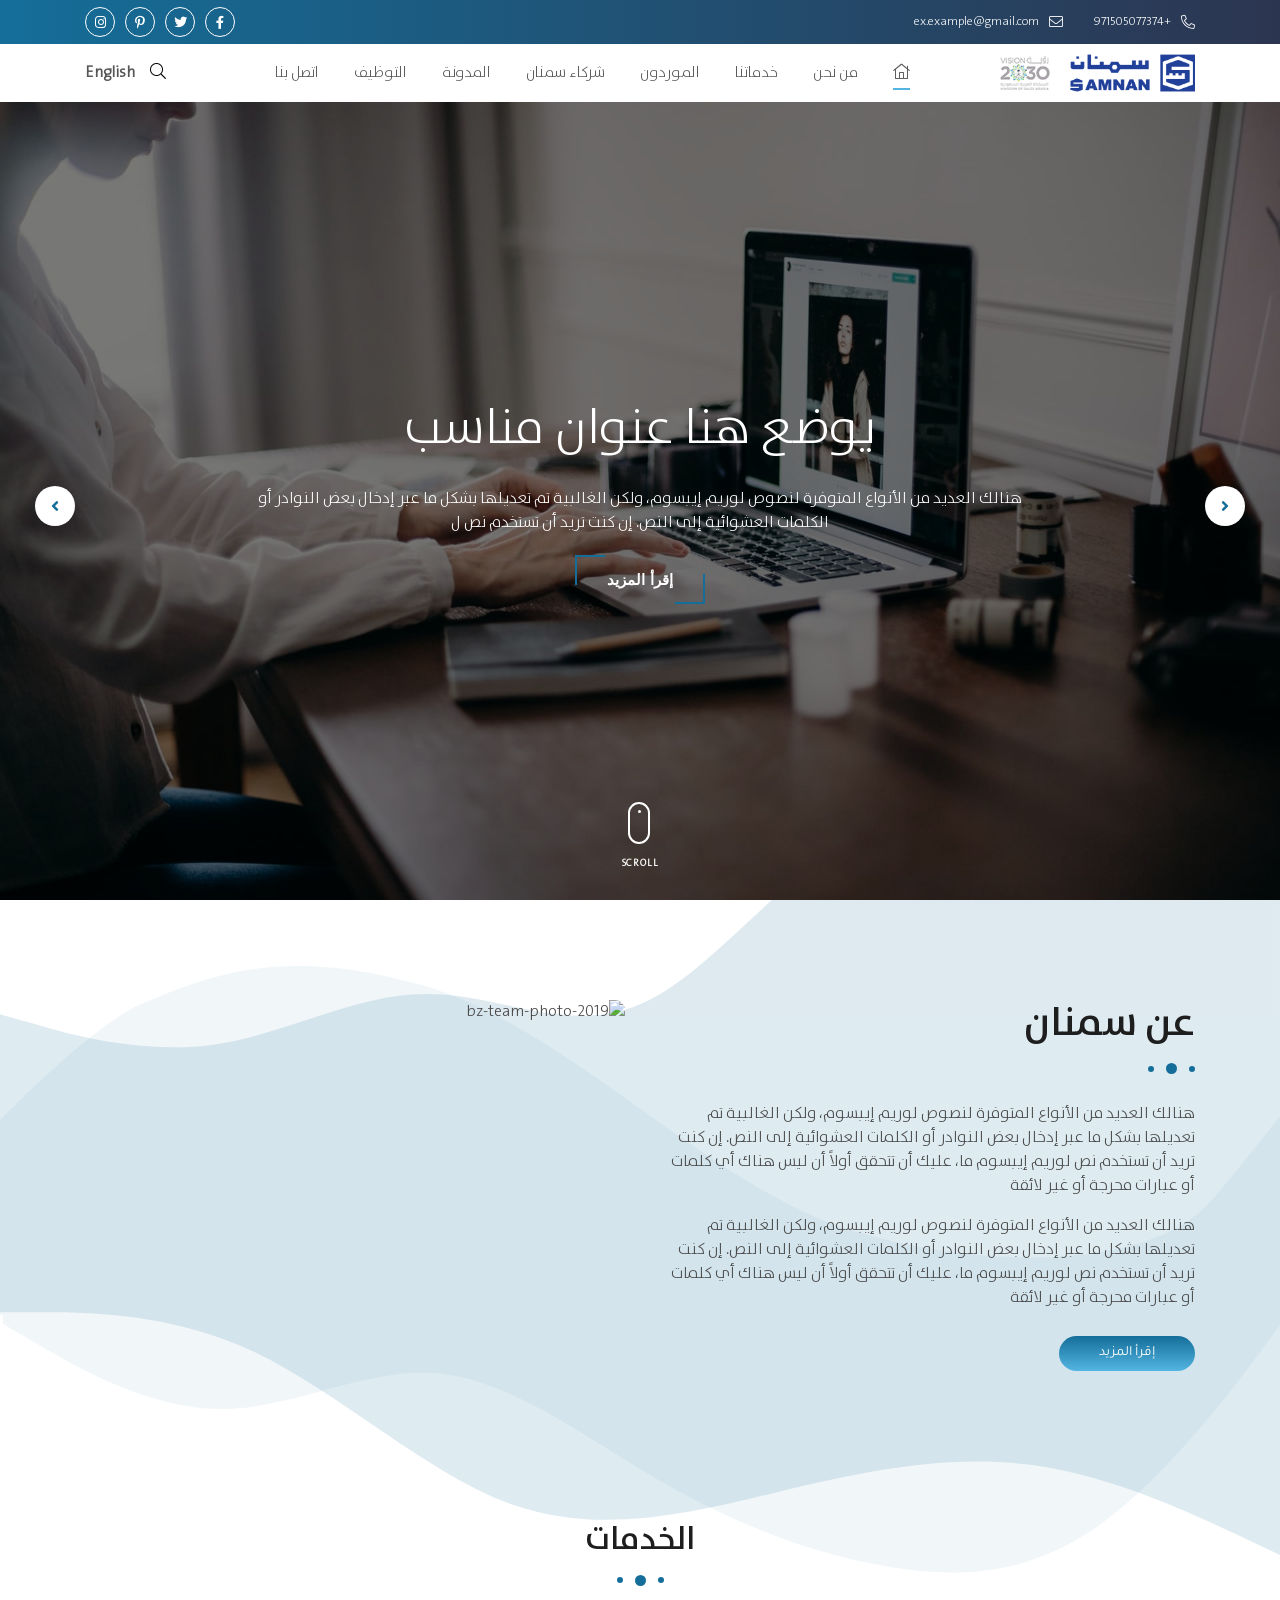
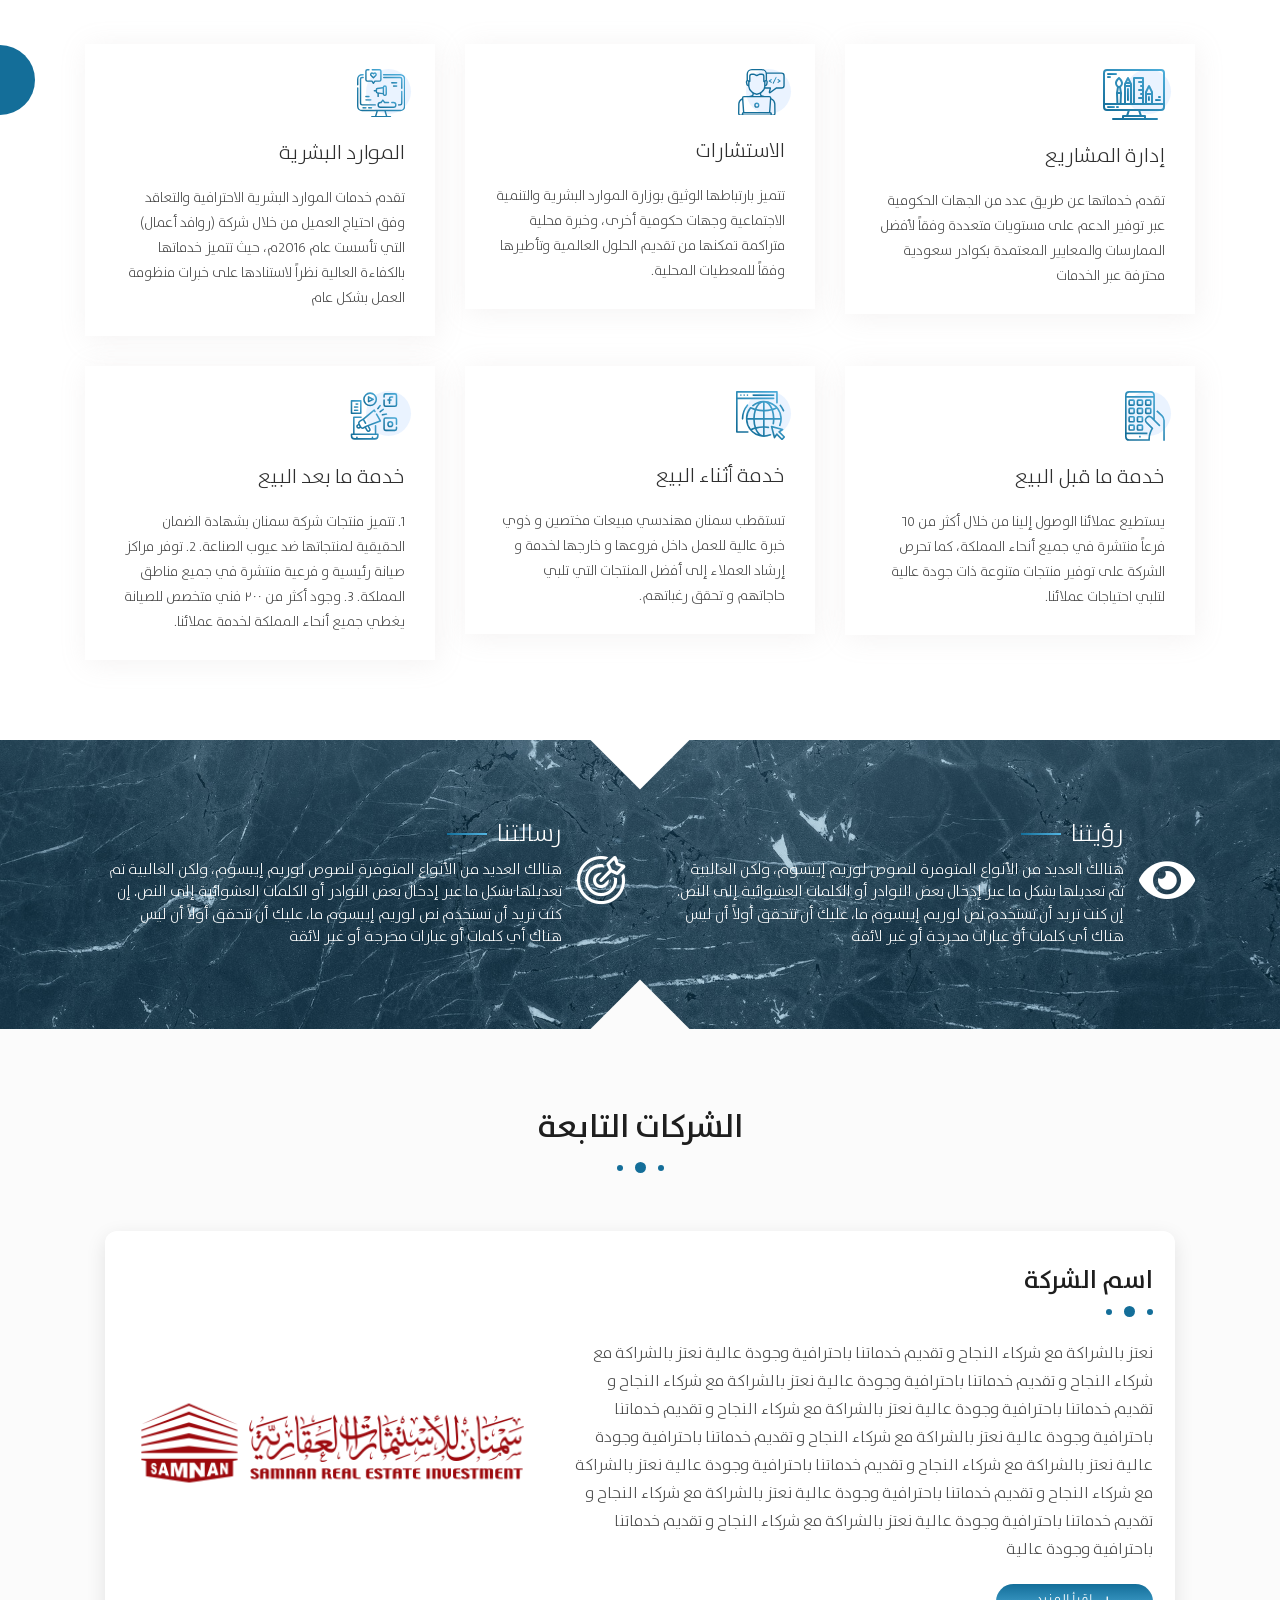
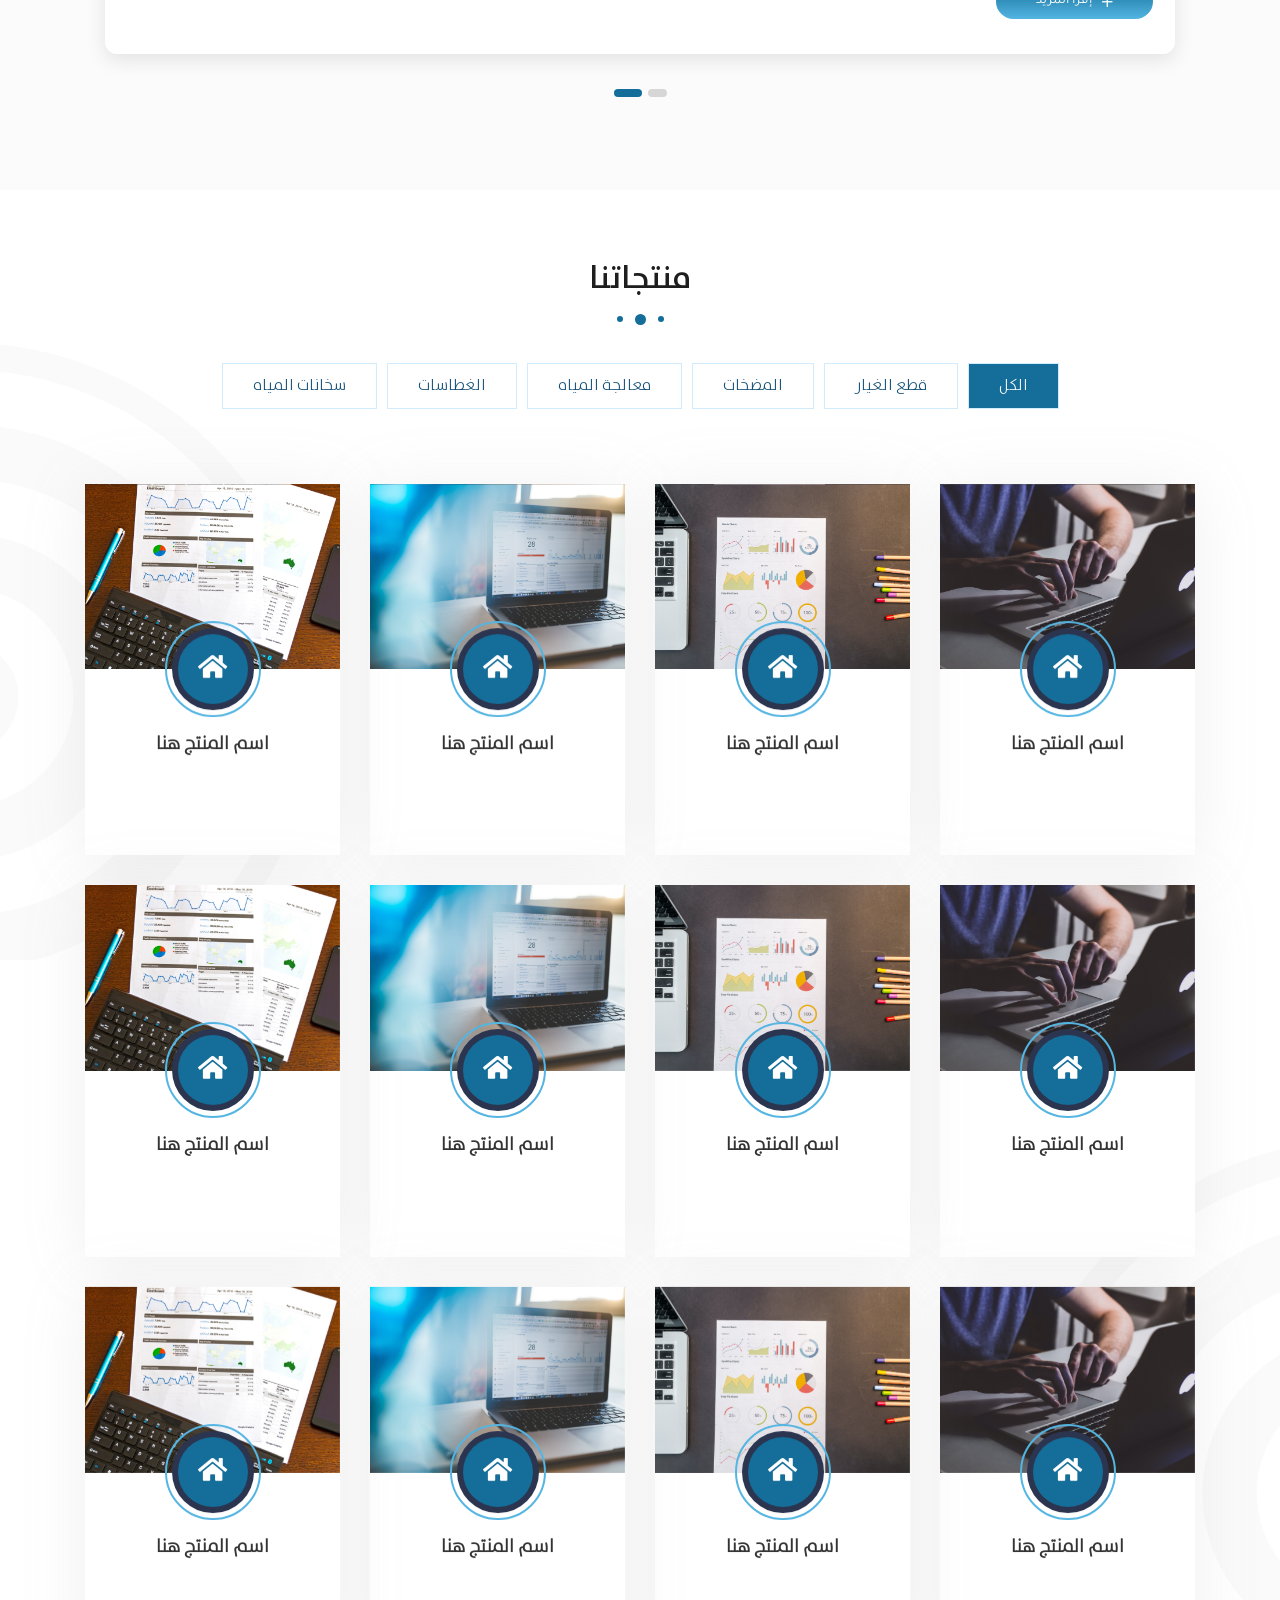
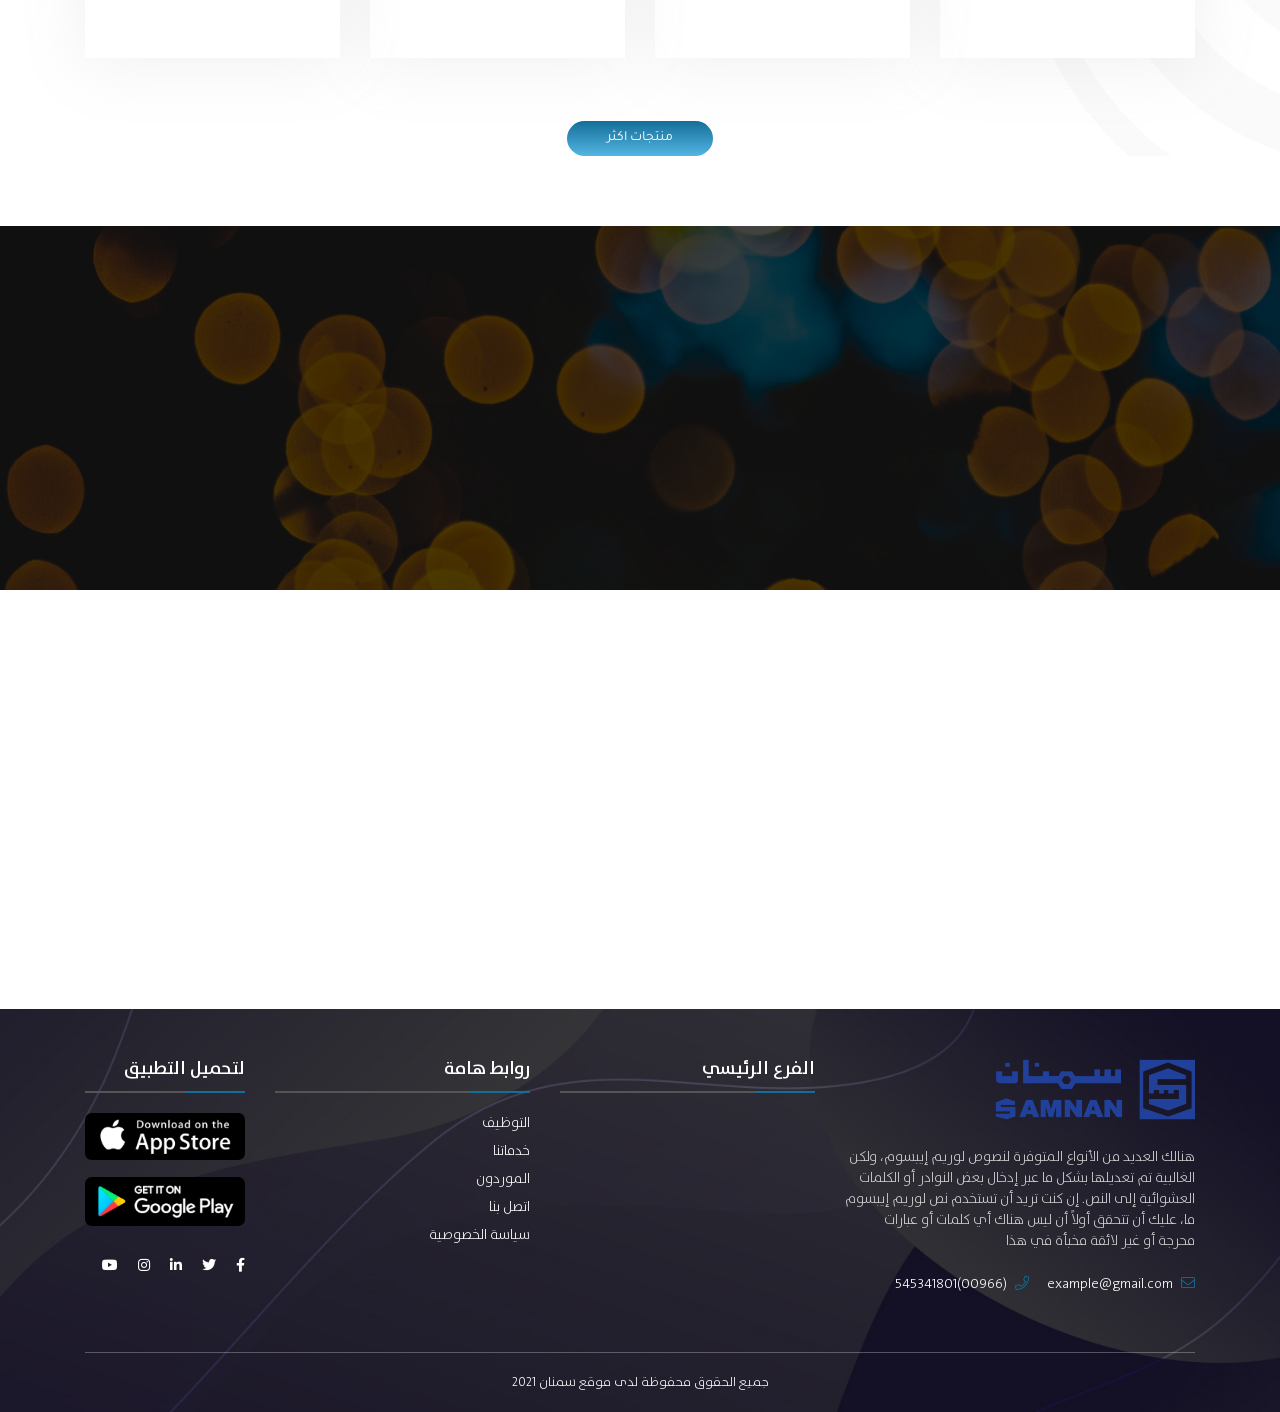
==== commit 75d9b9a6: "add companies section" ====
--- a/index.html
+++ b/index.html
@@ -182,6 +182,7 @@
                 <div class="col-lg-3 col-sm-6 col-4 logo">
                     <a href="#">
                         <img src="assets/img/logo.png" alt="img" class="img-fluid">
+                        <img src="assets/img/vision.png" alt="img" class="img-fluid vission">
                     </a>
                 </div>
                 <div class="col-lg-7 nav-list">
@@ -600,6 +601,65 @@
     </section>
     <!--======================== End about background =============================-->
 
+    <!--======================== start Companies =============================-->
+    <section class="Companies_section">
+        <div class="container">
+            <div class="main-heading text-center wow fadeInUp">
+                <h2>الشركات التابعة</h2>
+                <span></span>
+            </div>
+            <div class="owl-carousel owl-theme mt-30">
+                <div class="main-item">
+                    <div class="row">
+                        <div class="col-lg-7">
+                            <div class="info">
+                                <div>
+                                    <div class="main-heading">
+                                        <h2>اسم الشركة</h2>
+                                        <span></span>
+                                    </div>
+                                    <p>نعتز بالشراكة مع شركاء النجاح و تقديم خدماتنا باحترافية وجودة عالية نعتز بالشراكة مع شركاء النجاح و تقديم خدماتنا باحترافية وجودة عالية نعتز بالشراكة مع شركاء النجاح و تقديم خدماتنا باحترافية وجودة عالية نعتز بالشراكة
+                                        مع شركاء النجاح و تقديم خدماتنا باحترافية وجودة عالية نعتز بالشراكة مع شركاء النجاح و تقديم خدماتنا باحترافية وجودة عالية نعتز بالشراكة مع شركاء النجاح و تقديم خدماتنا باحترافية وجودة عالية نعتز بالشراكة مع شركاء
+                                        النجاح و تقديم خدماتنا باحترافية وجودة عالية نعتز بالشراكة مع شركاء النجاح و تقديم خدماتنا باحترافية وجودة عالية نعتز بالشراكة مع شركاء النجاح و تقديم خدماتنا باحترافية وجودة عالية</p>
+                                    <a href="#" class="main-btn main"><i class="fal fa-plus"></i>إقرأ المزيد</a>
+                                </div>
+                            </div>
+                        </div>
+                        <div class="col-lg-5">
+                            <div class="image">
+                                <img src="assets/img/companies/01.png" alt="img">
+                            </div>
+                        </div>
+                    </div>
+                </div>
+                <div class="main-item">
+                    <div class="row">
+                        <div class="col-lg-7">
+                            <div class="info">
+                                <div>
+                                    <div class="main-heading">
+                                        <h2>اسم الشركة</h2>
+                                        <span></span>
+                                    </div>
+                                    <p>نعتز بالشراكة مع شركاء النجاح و تقديم خدماتنا باحترافية وجودة عالية نعتز بالشراكة مع شركاء النجاح و تقديم خدماتنا باحترافية وجودة عالية نعتز بالشراكة مع شركاء النجاح و تقديم خدماتنا باحترافية وجودة عالية نعتز بالشراكة
+                                        مع شركاء النجاح و تقديم خدماتنا باحترافية وجودة عالية نعتز بالشراكة مع شركاء النجاح و تقديم خدماتنا باحترافية وجودة عالية نعتز بالشراكة مع شركاء النجاح و تقديم خدماتنا باحترافية وجودة عالية نعتز بالشراكة مع شركاء
+                                        النجاح و تقديم خدماتنا باحترافية وجودة عالية نعتز بالشراكة مع شركاء النجاح و تقديم خدماتنا باحترافية وجودة عالية نعتز بالشراكة مع شركاء النجاح و تقديم خدماتنا باحترافية وجودة عالية</p>
+                                    <a href="#" class="main-btn main"><i class="fal fa-plus"></i>إقرأ المزيد</a>
+                                </div>
+                            </div>
+                        </div>
+                        <div class="col-lg-5">
+                            <div class="image">
+                                <img src="assets/img/companies/01.png" alt="img" class="img-fluid">
+                            </div>
+                        </div>
+                    </div>
+                </div>
+            </div>
+        </div>
+    </section>
+    <!--======================== End Companies =============================-->
+
     <!--======================= Start Works =========================-->
     <section class="works_section">
         <div class="container">
@@ -1090,25 +1150,34 @@
         <div class="container">
             <div class="footer-top">
                 <div class="row">
-                    <div class="col-lg-5">
+                    <div class="col-lg-4 col-md-8">
+                        <div class="site_info">
+                            <a href="#" class="logo"><img src="assets/img/logo.png" alt="logo"></a>
+                            <p>هنالك العديد من الأنواع المتوفرة لنصوص لوريم إيبسوم، ولكن الغالبية تم تعديلها بشكل ما عبر إدخال بعض النوادر أو الكلمات العشوائية إلى النص. إن كنت تريد أن تستخدم نص لوريم إيبسوم ما، عليك أن تتحقق أولاً أن ليس هناك أي كلمات أو
+                                عبارات محرجة أو غير لائقة مخبأة في هذا </p>
+                            <div class="con">
+                                <a href="mailto:youremailaddress" class="item">
+                                    <i class="fal fa-envelope"></i>
+                                    <span>example@gmail.com</span>
+                                </a>
+                                <a href="tel:5554280940" class="item">
+                                    <i class="fal fa-phone"></i>
+                                    <span>(00966)545341801</span>
+                                </a>
+                            </div>
+                        </div>
+                    </div>
+                    <div class="col-lg-3 col-md-4">
+                        <div class="head">
+                            <h4>الفرع الرئيسي</h4>
+                        </div>
                         <div class="map">
                             <iframe width="100%" height="100%" id="gmap_canvas" src="https://maps.google.com/maps?q=%D8%A7%D9%84%D8%B3%D8%B9%D9%88%D8%AF%D9%8A%D8%A9%20%D8%A7%D9%84%D8%B1%D9%8A%D8%A7%D8%B6&t=&z=13&ie=UTF8&iwloc=&output=embed" frameborder="0" scrolling="no" marginheight="0"
                                 marginwidth="0"></iframe>
                         </div>
                     </div>
-                    <div class="col-lg-4">
+                    <div class="col-lg-3 col-md-6">
                         <div class="site_map">
-                            <div class="list">
-                                <div class="head">
-                                    <h4>روابط مختصرة</h4>
-                                </div>
-                                <ul>
-                                    <li><a href="#">من نحن</a></li>
-                                    <li><a href="#">الشركاء</a></li>
-                                    <li><a href="#">المدونة</a></li>
-                                    <li><a href="#">منشوراتنا</a></li>
-                                </ul>
-                            </div>
                             <div class="list">
                                 <div class="head">
                                     <h4>روابط هامة</h4>
@@ -1123,15 +1192,14 @@
                             </div>
                         </div>
                     </div>
-                    <div class="col-lg-3">
-                        <div class="info_site">
+                    <div class="col-lg-2 col-md-6">
+                        <div class="apps">
                             <div class="head">
-                                <h4>يسعدنا تواصلكم</h4>
-                            </div>
-                            <div class="info_con">
-                                <a href="mailto:info.samnan2030@gmail.com" class="item">info.samnan2030@gmail.com</a>
-                                <a href="mailto:samnan2030@gmail.com" class="item">samnan2030@gmail.com</a>
-                                <a href="tel:+99684738394" class="item">جوال : +99684738394</a>
+                                <h4>لتحميل التطبيق</h4>
+                            </div>
+                            <div class="images">
+                                <a href="#"><img src="assets/img/apps/01.png" alt="img"></a>
+                                <a href="#"><img src="assets/img/apps/02.png" alt="img"></a>
                             </div>
                             <div class="sochial">
                                 <a href="#"><i class="fab fa-facebook-f"></i></a>
--- a/assets/css/style.css
+++ b/assets/css/style.css
@@ -303,6 +303,15 @@
 }
 .nav_bar .logo img {
   width: 125px;
+}
+.nav_bar .logo .vission {
+  width: 50px;
+  margin-inline-start: 17px;
+}
+@media (max-width: 991.98px) {
+  .nav_bar .logo .vission {
+    display: none;
+  }
 }
 .nav_bar .nav-list ul {
   display: flex;
@@ -427,7 +436,7 @@
   width: 175px;
 }
 .nav_bar .sidebar .btn-req.additional {
-  background-color: #21409A;
+  background-color: #146e99;
   padding: 15px 0;
 }
 .nav_bar .sidebar .btn-req.additional .media {
@@ -463,7 +472,7 @@
   font-weight: 900;
 }
 .nav_bar .sidebar .side-nav ul li a:hover {
-  background: #2c3550;
+  background: #146e99;
   color: #fff;
   border: none !important;
   outline: none;
@@ -894,11 +903,6 @@
   font-size: 14px;
   line-height: 25px;
   transition: 0.3s;
-  display: -webkit-box;
-  -webkit-line-clamp: 2;
-  -webkit-box-orient: vertical;
-  overflow: hidden;
-  text-overflow: ellipsis;
 }
 
 /*--------------------------------------------------------------
@@ -943,7 +947,7 @@
   transform: translate(-50%, 50%) rotate(45deg);
   width: 70px;
   height: 70px;
-  background: #fff;
+  background: #FBFBFB;
 }
 .about_background .item {
   display: flex;
@@ -985,6 +989,59 @@
 /*--------------------------------------------------------------
 # End About background Section
 --------------------------------------------------------------*/
+.Companies_section {
+  background-color: #FBFBFB;
+  padding: 80px 0;
+}
+.Companies_section .owl-carousel .owl-item {
+  padding: 20px;
+}
+.Companies_section .owl-carousel .main-item {
+  padding: 35px 22px;
+  background: #fff;
+  box-shadow: 0px 6px 20px rgba(0, 0, 0, 0.1);
+  border-radius: 12px;
+  direction: rtl;
+}
+.Companies_section .owl-carousel .main-item .info .main-heading h2 {
+  font-size: 25px;
+  margin-bottom: 5px;
+}
+.Companies_section .owl-carousel .main-item .info p {
+  margin: 15px 0 20px;
+  line-height: 28px;
+}
+.Companies_section .owl-carousel .main-item .info .main-btn {
+  display: inline-flex;
+  align-items: center;
+}
+.Companies_section .owl-carousel .main-item .image {
+  height: 100%;
+  display: flex;
+  align-items: center;
+  justify-content: flex-end;
+}
+
+@media (max-width: 991.98px) {
+  .Companies_section .owl-carousel .main-item .image {
+    height: auto;
+    display: block;
+    margin-top: 15px;
+  }
+}
+@media (max-width: 767.98px) {
+  .Companies_section .owl-carousel .main-item .info p {
+    display: -webkit-box;
+    -webkit-line-clamp: 5;
+    -webkit-box-orient: vertical;
+    overflow: hidden;
+    text-overflow: ellipsis;
+    font-size: 14px;
+  }
+  .Companies_section .owl-carousel .main-item .info .main-heading h2 {
+    font-size: 21px;
+  }
+}
 /*--------------------------------------------------------------
 # Start works Section
 --------------------------------------------------------------*/
@@ -1268,22 +1325,32 @@
   background: #146e99;
   width: 60px;
 }
+.footer .footer-top .site_info .logo img {
+  width: 200px;
+}
+.footer .footer-top .site_info p {
+  color: #D4D4D4;
+  font-size: 14px;
+  padding: 20px 0;
+  margin-bottom: 0;
+}
+.footer .footer-top .site_info .con .item {
+  display: inline-block;
+  color: #fff;
+  font-size: 14px;
+}
+.footer .footer-top .site_info .con .item:first-of-type {
+  margin-inline-end: 15px;
+}
+.footer .footer-top .site_info .con .item i {
+  color: #146e99;
+  margin-inline-end: 5px;
+}
 .footer .footer-top .map {
   border-radius: 10px;
   overflow: hidden;
-  height: 100%;
+  height: 75%;
   width: 80%;
-}
-.footer .footer-top .site_map {
-  display: flex;
-  align-items: center;
-}
-.footer .footer-top .site_map .list {
-  flex: 50%;
-  width: 50%;
-}
-.footer .footer-top .site_map .list:first-of-type {
-  margin-inline-end: 30px;
 }
 .footer .footer-top a {
   color: #fff;
@@ -1295,12 +1362,19 @@
 .footer .footer-top a:hover {
   color: #146e99;
 }
-.footer .footer-top .sochial {
-  display: flex;
-  align-items: center;
+.footer .footer-top .apps .images {
   margin-top: 20px;
 }
-.footer .footer-top .sochial a:not(:last-of-type) {
+.footer .footer-top .apps .images img {
+  width: 100%;
+  margin-bottom: 10px;
+}
+.footer .footer-top .apps .sochial {
+  display: flex;
+  align-items: center;
+  margin-top: 20px;
+}
+.footer .footer-top .apps .sochial a:not(:last-of-type) {
   margin-inline-end: 20px;
 }
 
@@ -1327,23 +1401,30 @@
   }
 }
 @media (max-width: 991.98px) {
-  .footer .footer-top .info_site,
-.footer .footer-top .site_map {
-    margin-top: 50px;
+  .footer .footer-top .site_info {
+    margin-bottom: 50px;
+  }
+  .footer .footer-top .map {
+    height: 175px;
+    width: 100%;
+    margin-bottom: 50px;
+  }
+  .footer .footer-top .apps .images img {
+    width: 150px;
+  }
+}
+@media (max-width: 767.98px) {
+  .footer .footer-top .site_map {
+    margin-bottom: 50px;
   }
 }
 @media (max-width: 575.98px) {
-  .footer .footer-top .info_site,
-.footer .footer-top .site_map {
+  footer {
     text-align: center;
   }
 
   .footer .footer-top .sochial {
     justify-content: center;
-  }
-
-  .footer .footer-top .map {
-    width: 100%;
   }
 
   .footer .footer-top .head h4:after {
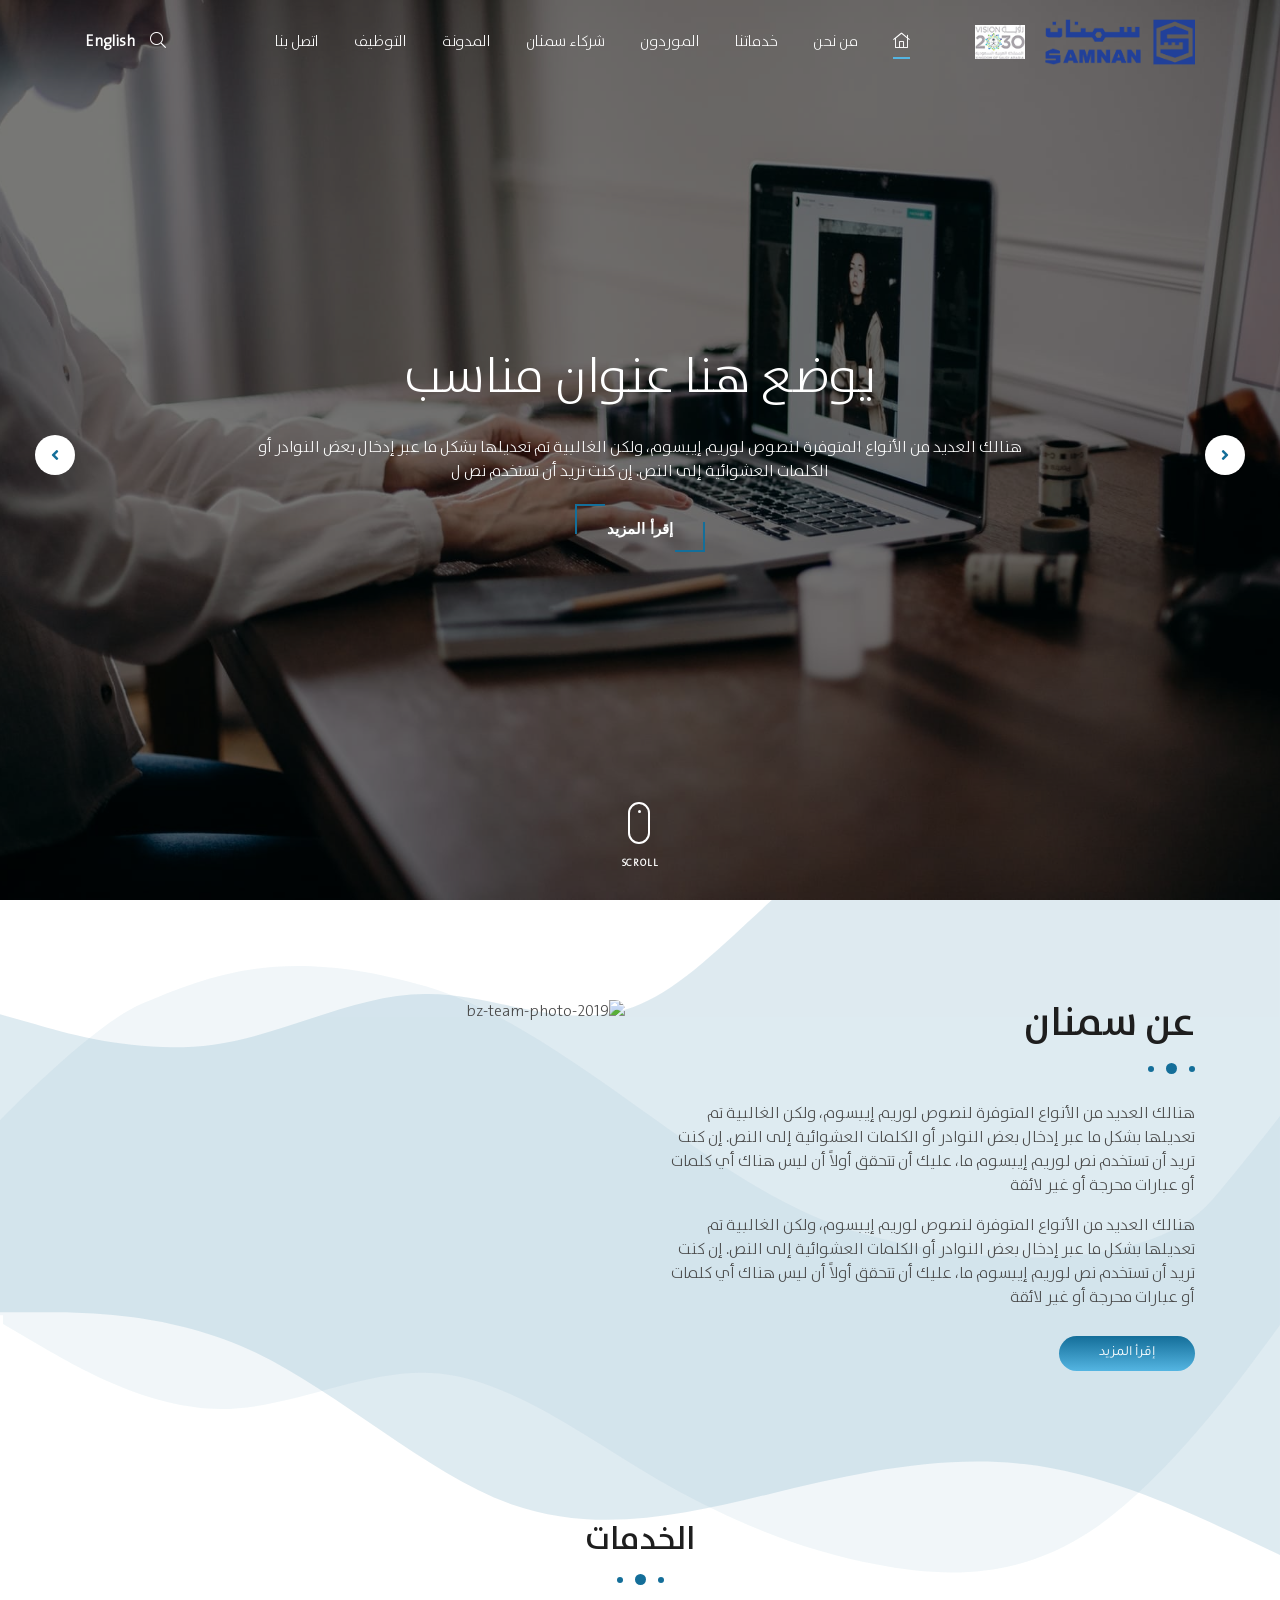
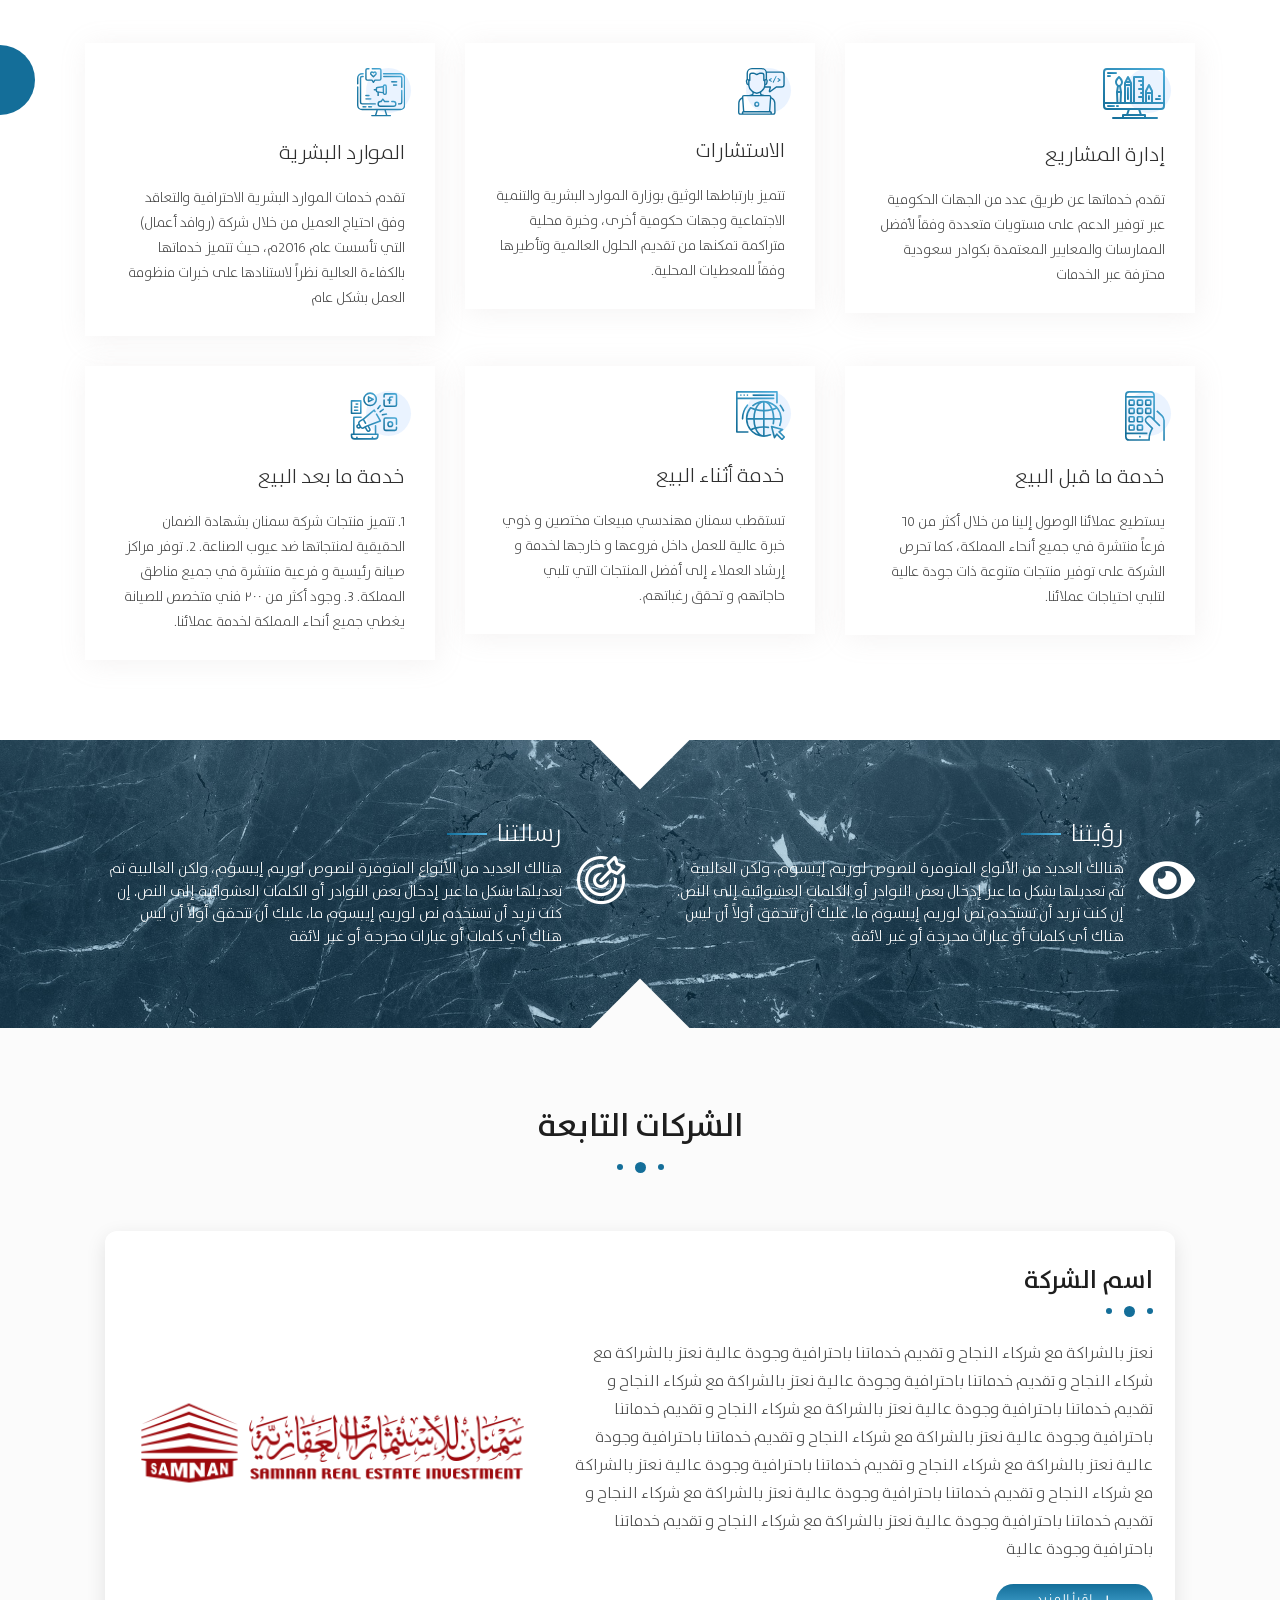
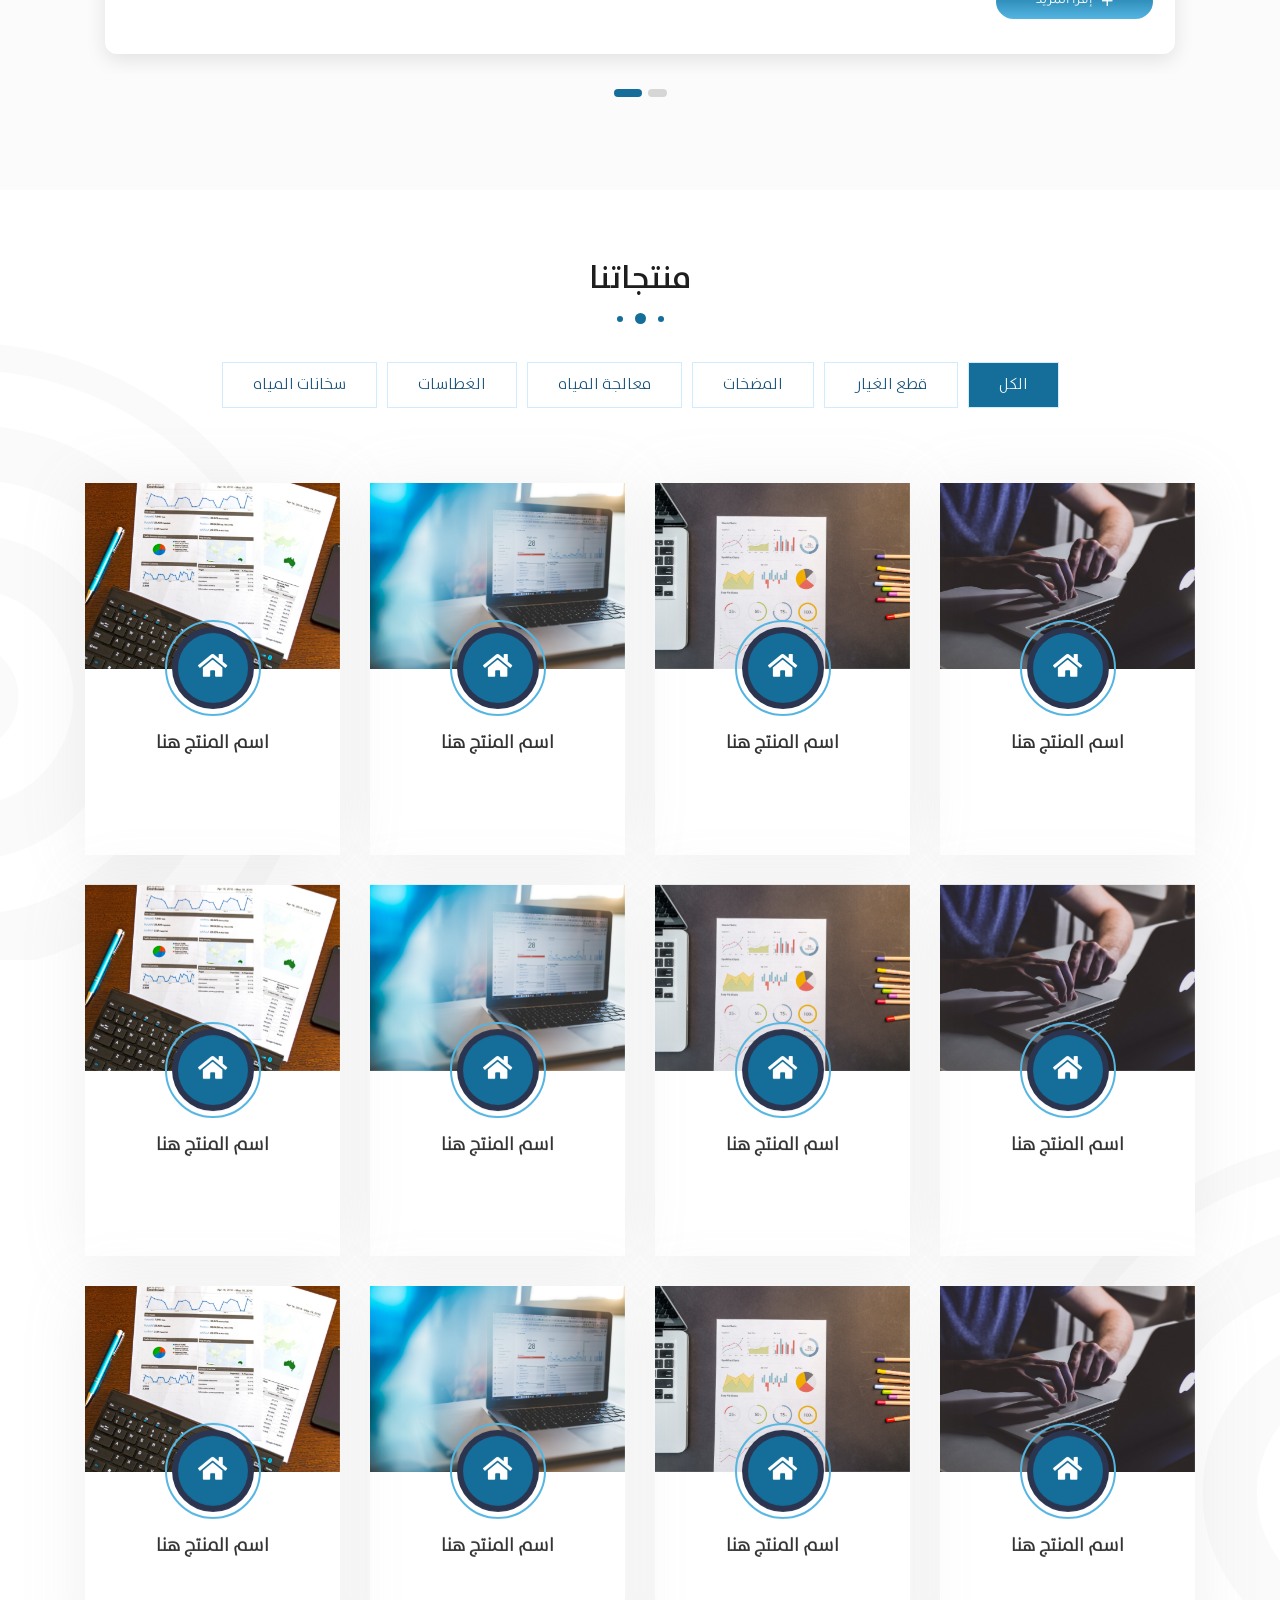
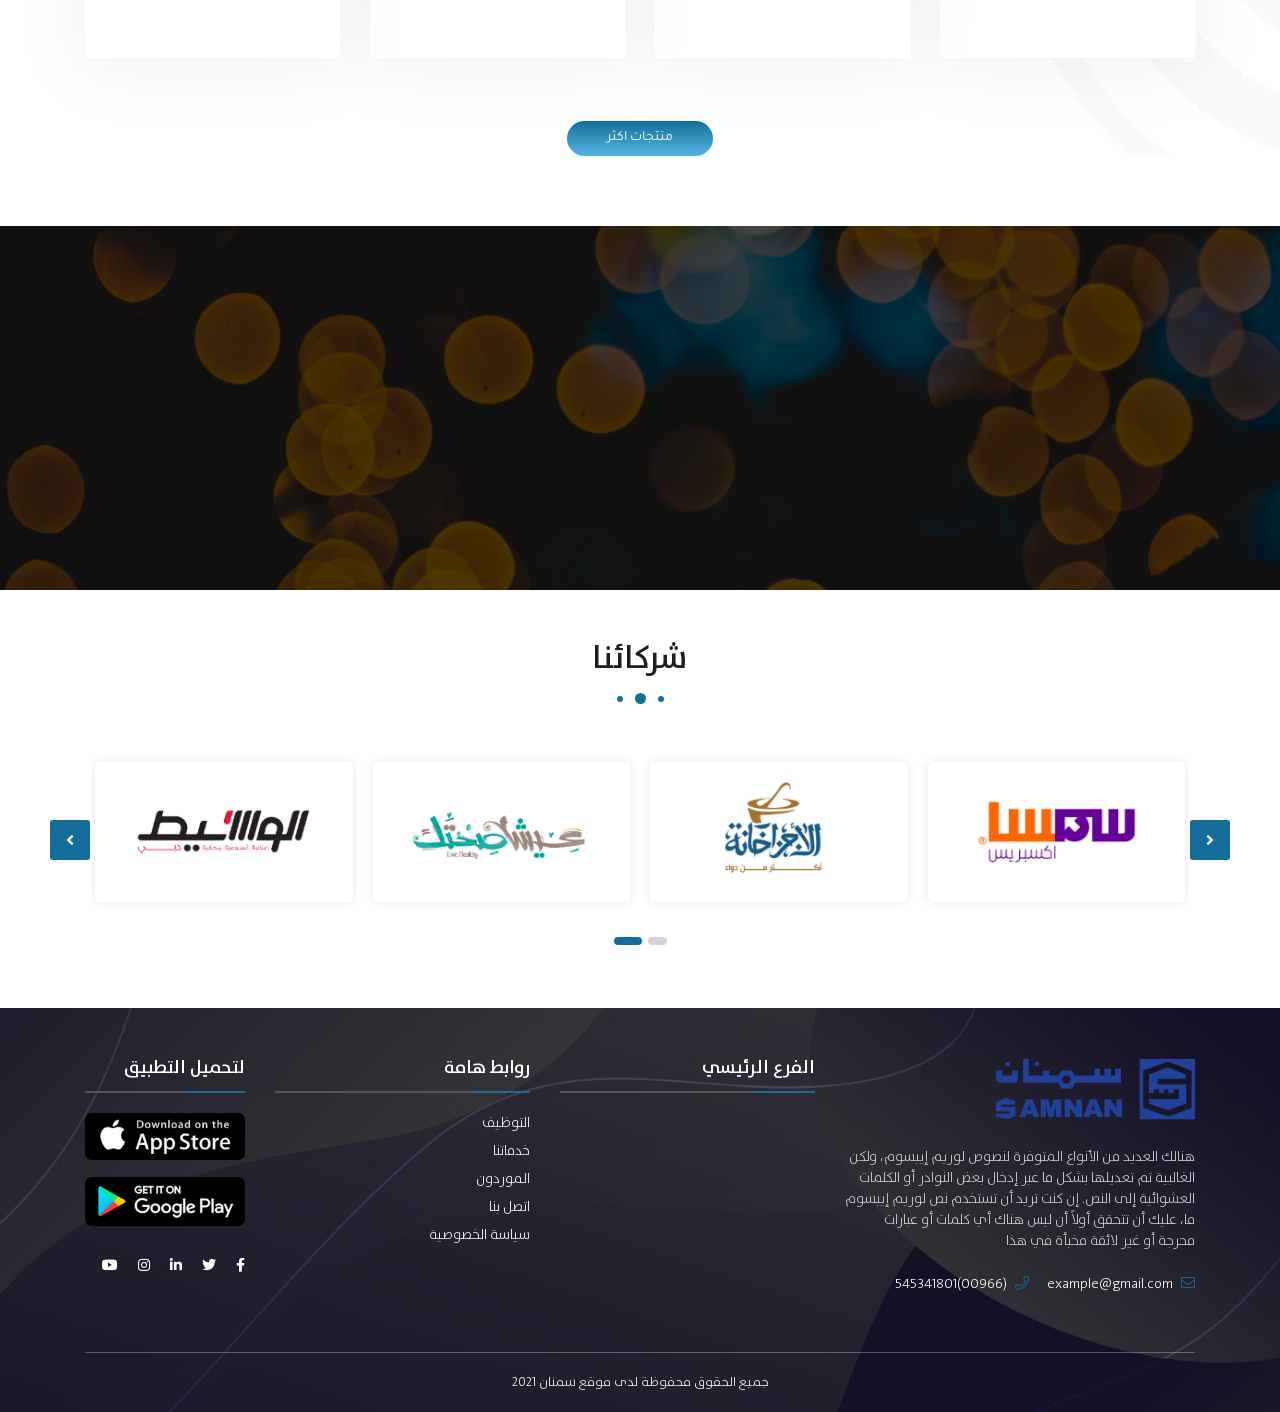
==== commit 2f69ac18: "edit navbar" ====
--- a/index.html
+++ b/index.html
@@ -24,139 +24,8 @@
 </head>
 
 <body>
-    <!--======================== start NavTop =============================-->
-    <!-- <section class="navtop">
-        <div class="container">
-            <div class="row align-items-center">
-                <div class="col-lg-3 col-sm-6 col-4 logo">
-                    <a href="#">
-                        <img src="assets/img/logo.png" alt="img" class="img-fluid">
-                    </a>
-                </div>
-                <div class="col-lg-6 list_menu">
-                    <ul>
-                        <li>
-                            <a href="#">
-                                <span class="icon">
-                                    <svg version="1.1" id="Capa_1" xmlns="http://www.w3.org/2000/svg" xmlns:xlink="http://www.w3.org/1999/xlink" x="0px" y="0px"
-                                    viewBox="0 0 512 512" style="enable-background:new 0 0 512 512;" xml:space="preserve">
-                                    <g>
-                                    <g>
-                                    <rect x="267.5" y="204.51" width="154.49" height="30"/>
-                                    </g>
-                                    </g>
-                                    <g>
-                                    <g>
-                                    <rect x="267.5" y="264.51" width="154.49" height="30"/>
-                                    </g>
-                                    </g>
-                                    <g>
-                                    <g>
-                                    <rect x="267.5" y="324.52" width="154.49" height="30"/>
-                                    </g>
-                                    </g>
-                                    <g>
-                                    <g>
-                                    <path d="M334,100.991V70.989H178v30.002H0v340.02h512v-340.02H334z M208,100.989h96v30.004h-96V100.989z M482,411.011H30v-280.02
-                                        h148v30.002h156v-30.002h148V411.011z"/>
-                                    </g>
-                                    </g>
-                                    <g>
-                                    <g>
-                                    <path d="M167.645,280.204h-37.792c-23.805,0-43.172,19.367-43.172,43.172v31.143h124.135h0.001v-31.143
-                                        C210.817,299.571,191.45,280.204,167.645,280.204z M180.817,324.519h-64.136v-1.143c0-7.263,5.909-13.172,13.172-13.172h37.792
-                                        c7.263,0,13.172,5.909,13.172,13.172V324.519z"/>
-                                    </g>
-                                    </g>
-                                    <g>
-                                    <g>
-                                    <path d="M148.749,196.035c-21.378,0-38.771,17.393-38.771,38.771s17.393,38.771,38.771,38.771
-                                        c21.377,0,38.771-17.393,38.771-38.771S170.127,196.035,148.749,196.035z M148.749,243.578c-4.836,0-8.771-3.935-8.771-8.771
-                                        s3.935-8.771,8.771-8.771c4.835,0,8.771,3.935,8.771,8.771S153.585,243.578,148.749,243.578z"/>
-                                    </g>
-                                    </g>
-                                    <g>
-                                    </g>
-                                    <g>
-                                    </g>
-                                    <g>
-                                    </g>
-                                    <g>
-                                    </g>
-                                    <g>
-                                    </g>
-                                    <g>
-                                    </g>
-                                    <g>
-                                    </g>
-                                    <g>
-                                    </g>
-                                    <g>
-                                    </g>
-                                    <g>
-                                    </g>
-                                    <g>
-                                    </g>
-                                    <g>
-                                    </g>
-                                    <g>
-                                    </g>
-                                    <g>
-                                    </g>
-                                    <g>
-                                    </g>
-                                    </svg>
-                                </span>
-                                <span class="name">من نحن</span>
-                            </a>
-                        </li>
-                        <li>
-                            <a href="#">
-                                <span class="icon">
-                                    <svg height="480pt" viewBox="0 -24 480 480" width="480pt" xmlns="http://www.w3.org/2000/svg"><path d="m456 72h-104v-32c-.027344-22.082031-17.917969-39.9726562-40-40h-144c-22.082031.0273438-39.972656 17.917969-40 40v32h-104c-13.253906 0-24 10.746094-24 24v178.078125c.0507812 10.148437 6.445312 19.175781 16 22.585937v111.335938c0 13.253906 10.746094 24 24 24h400c13.253906 0 24-10.746094 24-24v-111.328125c9.554688-3.414063 15.953125-12.445313 16-22.59375v-178.078125c0-13.253906-10.746094-24-24-24zm-312-32c0-13.253906 10.746094-24 24-24h144c13.253906 0 24 10.746094 24 24v32h-16v-32c0-4.417969-3.582031-8-8-8h-144c-4.417969 0-8 3.582031-8 8v32h-16zm160 32h-128v-24h128zm144 336c0 4.417969-3.582031 8-8 8h-400c-4.417969 0-8-3.582031-8-8v-108.585938l176 24.273438v20.3125c0 13.253906 10.746094 24 24 24h16c13.253906 0 24-10.746094 24-24v-20.3125l176-24.273438zm-192-64c0 4.417969-3.582031 8-8 8h-16c-4.417969 0-8-3.582031-8-8v-48c0-4.417969 3.582031-8 8-8h16c4.417969 0 8 3.582031 8 8zm208-69.921875c.003906 3.988281-2.929688 7.371094-6.878906 7.929687l-2.21875.304688-182.902344 25.222656v-11.535156c0-13.253906-10.746094-24-24-24h-16c-13.253906 0-24 10.746094-24 24v11.535156l-185.113281-25.527344c-3.949219-.554687-6.890625-3.9375-6.886719-7.929687v-178.078125c0-4.417969 3.582031-8 8-8h432c4.417969 0 8 3.582031 8 8zm0 0"/></svg>
-                                </span>
-                                <span class="name">التوظيف</span>
-                            </a>
-                        </li>
-                        <li>
-                            <a href="#">
-                                <span class="icon">
-                                    <svg height="460pt" viewBox="-11 0 460 460.11908" width="460pt" xmlns="http://www.w3.org/2000/svg"><path d="m204.636719 0h-3.378907c-13.730468 0-25.351562 11.054688-25.351562 24.785156v23.875l-72.027344-20.976562c-2.023437-.589844-4.199218-.347656-6.039062.675781-1.84375 1.027344-3.195313 2.746094-3.761719 4.777344l-93.714844 322.976562c-1.203125 4.253907 1.25 8.683594 5.496094 9.914063l322.988281 93.773437c4.226563 1.230469 8.65625-1.183593 9.917969-5.402343l10-34.398438h80.941406c4.476563-.03125 8.113281-3.625 8.199219-8.101562v-336.316407c0-4.417969-3.78125-7.582031-8.199219-7.582031h-188.175781l-11.625-3.898438v-39.316406c0-13.730468-11.539062-24.785156-25.269531-24.785156zm-12.730469 24.785156c0-4.90625 4.441406-8.785156 9.351562-8.785156h3.378907c4.910156 0 9.269531 3.878906 9.269531 8.785156v34.667969l-22-6.148437zm161.507812 379.214844 68.492188-235.332031v235.332031zm68.492188-320v35.890625l-125.265625-35.890625zm-6.78125 50.589844-89.402344 307.609375-307.660156-89.304688 89.46875-307.617187 106.375 30.835937v54.585938c0 4.972656-4.03125 9-9 9-4.972656 0-9-4.027344-9-9v-33.238281c0-4.417969-3.582031-8-8-8s-8 3.582031-8 8v33.238281c0 13.808593 11.191406 25 25 25 13.804688 0 25-11.191407 25-25v-49.9375zm0 0"/></svg>
-                                </span>
-                                <span class="name">منشوراتنا</span>
-                            </a>
-                        </li>
-                    </ul>
-                </div>
-                <div class="col-lg-3 col-sm-6 col-8 settings">
-                    <div>
-                        <span class="settings_item search_icon"><i class="fal fa-search"></i></span>
-                        <span class="settings_item user_icon">
-                            <div class="dropdown">
-                                <a href="#" class="dropdown-toggle" type="button" data-toggle="dropdown" aria-haspopup="true" aria-expanded="false" id="dLabel">
-                                    <div class="icon_user"><i class="fal fa-user-alt"></i></div>
-                                </a>
-                                <div class="dropdown-menu" aria-labelledby="dLabel">
-                                    <a class="dropdown-item" href="#"><i class="fal fa-user-alt"></i>الصفحة الشخصية</a>
-                                    <a class="dropdown-item" href="#"><i class="fas fa-sign-out-alt"></i>تسجيل خروج</a>
-                                </div>
-                            </div>
-                        </span>
-                        <span class="settings_item lang">
-                            <a href="#">English</a>
-                        </span>
-                        <span class="settings_item vision">
-                            <a href="#"><img src="assets/img/vision.png" alt=""></a>
-                        </span>
-                    </div>
-                </div>
-            </div>
-        </div>
-    </section> -->
-    <!--======================== End NavTop =============================-->
-
     <!--==================== Start navtop ======================-->
-    <div class="topbar">
+    <!-- <div class="topbar">
         <div class="container">
             <div class="topbar__right">
                 <a href="#"><i class="fal fa-phone-alt"></i>+971505077374</a>
@@ -170,95 +39,96 @@
                     <a href="#" class="icon"><span class="fab fa-instagram"></span></a>
                 </div>
             </div>
-
+        </div>
+    </div> -->
+    <!--==================== End navtop ======================-->
+
+    <!--======================== start NavBar =============================-->
+    <div class="nav_bar">
+        <div class="content">
+            <div class="container">
+                <div class="row align-items-center">
+                    <div class="col-lg-3 col-8 logo">
+                        <a href="#">
+                            <img src="assets/img/logo.png" alt="img" class="img-fluid">
+                            <img src="assets/img/vision.png" alt="img" class="img-fluid vission">
+                        </a>
+                    </div>
+                    <div class="col-lg-7 nav-list">
+                        <ul>
+                            <li><a href="#" class="active"><i class="fal fa-home-lg"></i></a></li>
+                            <li><a href="#">من نحن</a></li>
+                            <li><a href="#">خدماتنا</a></li>
+                            <li><a href="#">الموردون</a></li>
+                            <li><a href="#">شركاء سمنان</a></li>
+                            <li><a href="#">المدونة</a></li>
+                            <li><a href="#">التوظيف</a></li>
+                            <li><a href="#">اتصل بنا</a></li>
+                        </ul>
+                    </div>
+                    <div class="col-4 d-block d-lg-none">
+                        <div class="navbar-toggler">
+                            <div>
+                                <span class="one"></span>
+                                <span class="two"></span>
+                                <span class="three"></span>
+                            </div>
+                        </div>
+                    </div>
+                    <div class="col-lg-2 col-8 sochial d-none d-lg-flex">
+                        <div class="content">
+                            <span class="settings_item search_icon"><i class="fal fa-search"></i></span>
+                            <span class="settings_item lang">
+                                <a href="#">English</a>
+                            </span>
+                        </div>
+                    </div>
+                </div>
+            </div>
         </div>
     </div>
-    <!--==================== End navtop ======================-->
-
-    <!--======================== start NavBar =============================-->
-    <nav class="nav_bar">
-        <div class="container">
-            <div class="row align-items-center">
-                <div class="col-lg-3 col-sm-6 col-4 logo">
-                    <a href="#">
-                        <img src="assets/img/logo.png" alt="img" class="img-fluid">
-                        <img src="assets/img/vision.png" alt="img" class="img-fluid vission">
-                    </a>
-                </div>
-                <div class="col-lg-7 nav-list">
+    <div class="sidebar">
+        <div class="sid-logo">
+            <a href="#">
+                <img src="assets/img/logo.png">
+            </a>
+        </div>
+        <div class="btn-req additional">
+            <div>
+                <ul class="media">
+                    <li><a href="#"><i class="fab fa-facebook-f"></i></a></li>
+                    <li><a href="#"><i class="fab fa-twitter"></i></a></li>
+                    <li><a href="#"><i class="fab fa-youtube"></i></a></li>
+                </ul>
+            </div>
+        </div>
+        <div class="side-nav mCustomScrollbar _mCS_1 mCS-dir-rtl mCS_no_scrollbar">
+            <div id="mCSB_1" class="mCustomScrollBox mCS-light-1 mCSB_vertical mCSB_inside" style="max-height: 664px;" tabindex="0">
+                <div id="mCSB_1_container" class="mCSB_container mCS_y_hidden mCS_no_scrollbar_y" style="position:relative; top:0; left:0;">
                     <ul>
                         <li><a href="#" class="active"><i class="fal fa-home-lg"></i></a></li>
                         <li><a href="#">من نحن</a></li>
+                        <li><a href="#">التوظيف</a></li>
+                        <li><a href="#">منشوراتنا</a></li>
                         <li><a href="#">خدماتنا</a></li>
                         <li><a href="#">الموردون</a></li>
                         <li><a href="#">شركاء سمنان</a></li>
                         <li><a href="#">المدونة</a></li>
-                        <li><a href="#">التوظيف</a></li>
+                        <li><a href="#">سياسة الخصوصية</a></li>
                         <li><a href="#">اتصل بنا</a></li>
                     </ul>
                 </div>
-                <div class="col-6 d-block d-lg-none">
-                    <div class="navbar-toggler">
-                        <div>
-                            <span class="one"></span>
-                            <span class="two"></span>
-                            <span class="three"></span>
-                        </div>
-                    </div>
-                </div>
-                <div class="col-lg-2 col-8 sochial d-none d-lg-flex">
-                    <div class="content">
-                        <span class="settings_item search_icon"><i class="fal fa-search"></i></span>
-                        <span class="settings_item lang">
-                            <a href="#">English</a>
-                        </span>
-                    </div>
-                </div>
-            </div>
-            <div class="sidebar">
-                <div class="sid-logo">
-                    <a href="#">
-                        <img src="assets/img/logo.png">
-                    </a>
-                </div>
-                <div class="btn-req additional">
-                    <div>
-                        <ul class="media">
-                            <li><a href="#"><i class="fab fa-facebook-f"></i></a></li>
-                            <li><a href="#"><i class="fab fa-twitter"></i></a></li>
-                            <li><a href="#"><i class="fab fa-youtube"></i></a></li>
-                        </ul>
-                    </div>
-                </div>
-                <div class="side-nav mCustomScrollbar _mCS_1 mCS-dir-rtl mCS_no_scrollbar">
-                    <div id="mCSB_1" class="mCustomScrollBox mCS-light-1 mCSB_vertical mCSB_inside" style="max-height: 664px;" tabindex="0">
-                        <div id="mCSB_1_container" class="mCSB_container mCS_y_hidden mCS_no_scrollbar_y" style="position:relative; top:0; left:0;">
-                            <ul>
-                                <li><a href="#" class="active"><i class="fal fa-home-lg"></i></a></li>
-                                <li><a href="#">من نحن</a></li>
-                                <li><a href="#">التوظيف</a></li>
-                                <li><a href="#">منشوراتنا</a></li>
-                                <li><a href="#">خدماتنا</a></li>
-                                <li><a href="#">الموردون</a></li>
-                                <li><a href="#">شركاء سمنان</a></li>
-                                <li><a href="#">المدونة</a></li>
-                                <li><a href="#">سياسة الخصوصية</a></li>
-                                <li><a href="#">اتصل بنا</a></li>
-                            </ul>
-                        </div>
-                        <div id="mCSB_1_scrollbar_vertical" class="mCSB_scrollTools mCSB_1_scrollbar mCS-light-1 mCSB_scrollTools_vertical" style="display: none;">
-                            <div class="mCSB_draggerContainer">
-                                <div id="mCSB_1_dragger_vertical" class="mCSB_dragger" style="position: absolute; min-height: 30px; height: 0px; top: 0px;">
-                                    <div class="mCSB_dragger_bar" style="line-height: 30px;"></div>
-                                </div>
-                                <div class="mCSB_draggerRail"></div>
-                            </div>
-                        </div>
-                    </div>
-                </div>
-            </div>
-        </div>
-    </nav>
+                <div id="mCSB_1_scrollbar_vertical" class="mCSB_scrollTools mCSB_1_scrollbar mCS-light-1 mCSB_scrollTools_vertical" style="display: none;">
+                    <div class="mCSB_draggerContainer">
+                        <div id="mCSB_1_dragger_vertical" class="mCSB_dragger" style="position: absolute; min-height: 30px; height: 0px; top: 0px;">
+                            <div class="mCSB_dragger_bar" style="line-height: 30px;"></div>
+                        </div>
+                        <div class="mCSB_draggerRail"></div>
+                    </div>
+                </div>
+            </div>
+        </div>
+    </div>
     <div class="overlay_gen" style="display: none;"></div>
     <!--======================== End NavBar =============================-->
 
@@ -1277,6 +1147,7 @@
         })
     </script>
 
+
 </body>
 
 </html>
--- a/assets/css/style.css
+++ b/assets/css/style.css
@@ -32,11 +32,6 @@
 body::-webkit-scrollbar-thumb {
   border-radius: 0;
   background-color: #146e99;
-}
-
-html,
-body {
-  height: 100%;
 }
 
 body {
@@ -289,7 +284,7 @@
   }
   .topbar .topbar__right {
     width: 100%;
-    justify-content: center;
+    justify-content: space-between;
   }
 }
 /*--------------------------------------------------------------
@@ -299,19 +294,28 @@
 # Start nav-menu
 --------------------------------------------------------------*/
 .nav_bar {
-  padding: 10px 0;
+  transition: 0.3s;
+  height: 0;
+  position: fixed;
+  width: 100%;
+  z-index: 9;
+}
+.nav_bar .content {
+  padding: 15px 0;
+  transition: 0.3s;
 }
 .nav_bar .logo img {
-  width: 125px;
+  width: 150px;
+  transition: 0.3s;
 }
 .nav_bar .logo .vission {
   width: 50px;
   margin-inline-start: 17px;
-}
-@media (max-width: 991.98px) {
-  .nav_bar .logo .vission {
-    display: none;
-  }
+  display: none;
+  transition: 0.3s;
+}
+.nav_bar .logo .vission.active {
+  display: inline-block;
 }
 .nav_bar .nav-list ul {
   display: flex;
@@ -322,6 +326,7 @@
   font-family: "bahij_Light";
   font-size: 15px;
   position: relative;
+  color: #fff;
 }
 .nav_bar .nav-list ul li a::before {
   content: "";
@@ -351,7 +356,7 @@
   align-items: center;
 }
 .nav_bar .sochial .content .search_icon {
-  color: #000;
+  color: #fff;
   cursor: pointer;
   transition: 0.3s;
   margin-inline-end: 15px;
@@ -359,6 +364,9 @@
 .nav_bar .sochial .content .lang {
   font-weight: 900;
 }
+.nav_bar .sochial .content .lang a {
+  color: #fff;
+}
 .nav_bar .sochial .media {
   margin-inline-end: 25px;
 }
@@ -383,6 +391,7 @@
   display: flex;
   align-items: center;
   justify-content: flex-end;
+  padding: 0.25rem 0;
 }
 .nav_bar .navbar-toggler > div {
   cursor: pointer;
@@ -391,7 +400,7 @@
   display: block;
   width: 30px;
   height: 3px;
-  background: #146e99;
+  background: #fff;
   transition: 0.3s;
 }
 .nav_bar .navbar-toggler .two {
@@ -408,7 +417,8 @@
 .nav_bar .navbar-toggler.open .three {
   transform: rotate(45deg) translate(-4px, -11px);
 }
-.nav_bar .sidebar {
+
+.sidebar {
   background-size: cover;
   position: fixed;
   height: 100%;
@@ -422,48 +432,48 @@
   background-position: 36%;
   opacity: 1;
 }
-.nav_bar .sidebar.opened {
+.sidebar.opened {
   transform: translateX(0%);
   transition: all 0.3s;
 }
-.nav_bar .sidebar .sid-logo {
+.sidebar .sid-logo {
   position: relative;
   z-index: 3;
   text-align: center;
   padding: 20px;
 }
-.nav_bar .sidebar .sid-logo img {
+.sidebar .sid-logo img {
   width: 175px;
 }
-.nav_bar .sidebar .btn-req.additional {
+.sidebar .btn-req.additional {
   background-color: #146e99;
   padding: 15px 0;
 }
-.nav_bar .sidebar .btn-req.additional .media {
+.sidebar .btn-req.additional .media {
   width: 100%;
   justify-content: space-evenly;
 }
-.nav_bar .sidebar .btn-req.additional .media li {
+.sidebar .btn-req.additional .media li {
   display: inline-block;
 }
-.nav_bar .sidebar .btn-req.additional .media li a {
-  color: #fff;
-}
-.nav_bar .sidebar .btn-req.additional .media li a:hover {
+.sidebar .btn-req.additional .media li a {
+  color: #fff;
+}
+.sidebar .btn-req.additional .media li a:hover {
   color: #54b5e2;
 }
-.nav_bar .sidebar .side-nav {
+.sidebar .side-nav {
   max-height: 100%;
   height: calc(100% - 90px);
   position: relative;
   z-index: 1;
   margin-top: 20px;
 }
-.nav_bar .sidebar .side-nav ul li {
+.sidebar .side-nav ul li {
   display: block;
   position: relative;
 }
-.nav_bar .sidebar .side-nav ul li a {
+.sidebar .side-nav ul li a {
   display: block;
   font-size: 16px;
   padding: 11px 25px;
@@ -471,11 +481,38 @@
   color: #2c3550;
   font-weight: 900;
 }
-.nav_bar .sidebar .side-nav ul li a:hover {
+.sidebar .side-nav ul li a:hover {
   background: #146e99;
   color: #fff;
   border: none !important;
   outline: none;
+}
+
+.sticky_nav > .content {
+  background-color: #fff;
+  padding: 10px 0;
+  box-shadow: 0px 6px 20px rgba(0, 0, 0, 0.1);
+}
+.sticky_nav > .content .logo img {
+  width: 125px;
+}
+.sticky_nav > .content .logo .vission {
+  width: 50px;
+}
+.sticky_nav > .content .navbar-toggler span {
+  background: #146e99;
+}
+.sticky_nav > .content .nav-list ul li a {
+  color: #212121;
+}
+.sticky_nav > .content .lang a {
+  color: #212121 !important;
+}
+.sticky_nav > .content .search_icon {
+  color: #212121 !important;
+}
+.sticky_nav > .content a:hover {
+  color: #146e99 !important;
 }
 
 @media (max-width: 1199.98px) {
@@ -496,6 +533,10 @@
   .nav_bar .sochial .media {
     display: none;
   }
+
+  .nav_bar .logo img {
+    width: 110px;
+  }
 }
 /*--------------------------------------------------------------
 # End nav-menu
@@ -510,14 +551,15 @@
 # Start Hero Section
 --------------------------------------------------------------*/
 .header {
-  height: calc(100vh - 102px);
+  height: calc(100vh);
+  overflow: visible;
 }
 .header .owl-carousel .owl-item .item {
   position: relative;
   background-position: center;
   background-size: cover;
   background-repeat: no-repeat;
-  height: calc(100vh - 102px);
+  height: calc(100vh);
   display: flex;
   align-items: center;
   justify-content: center;
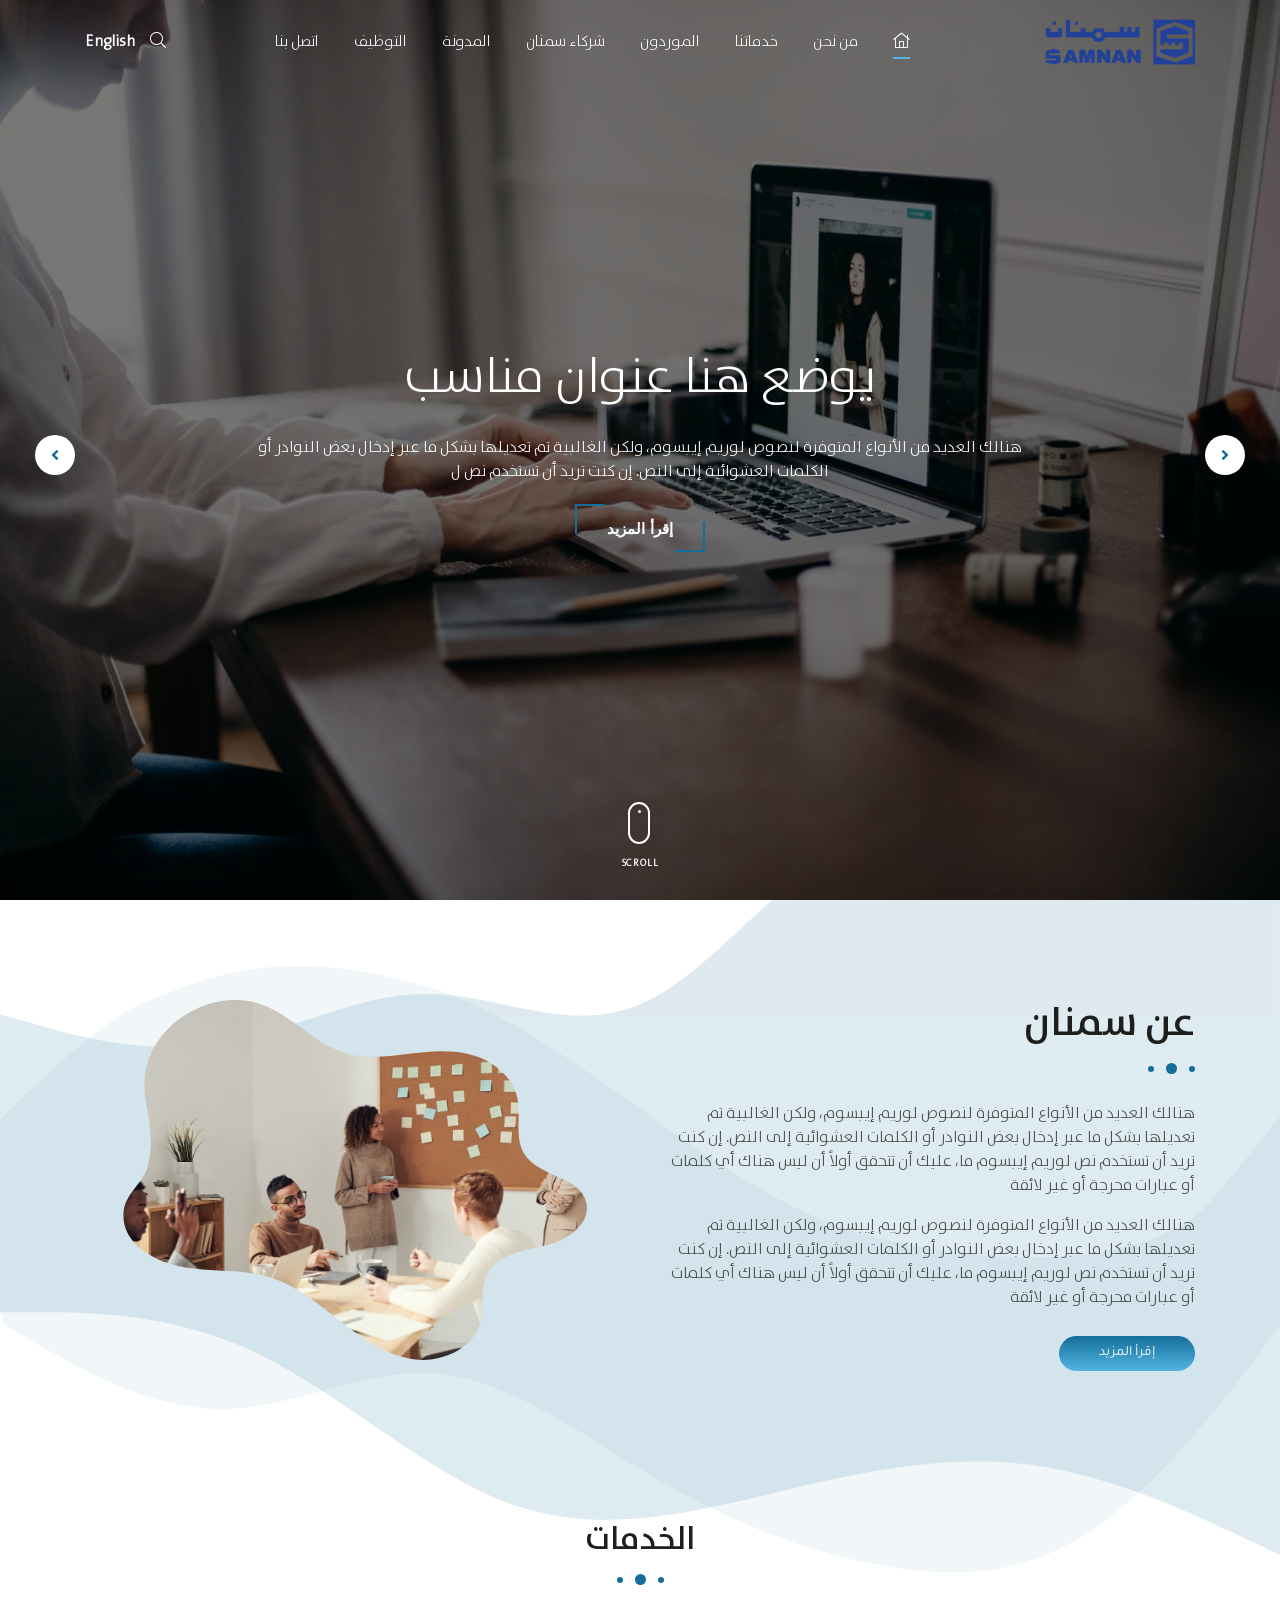
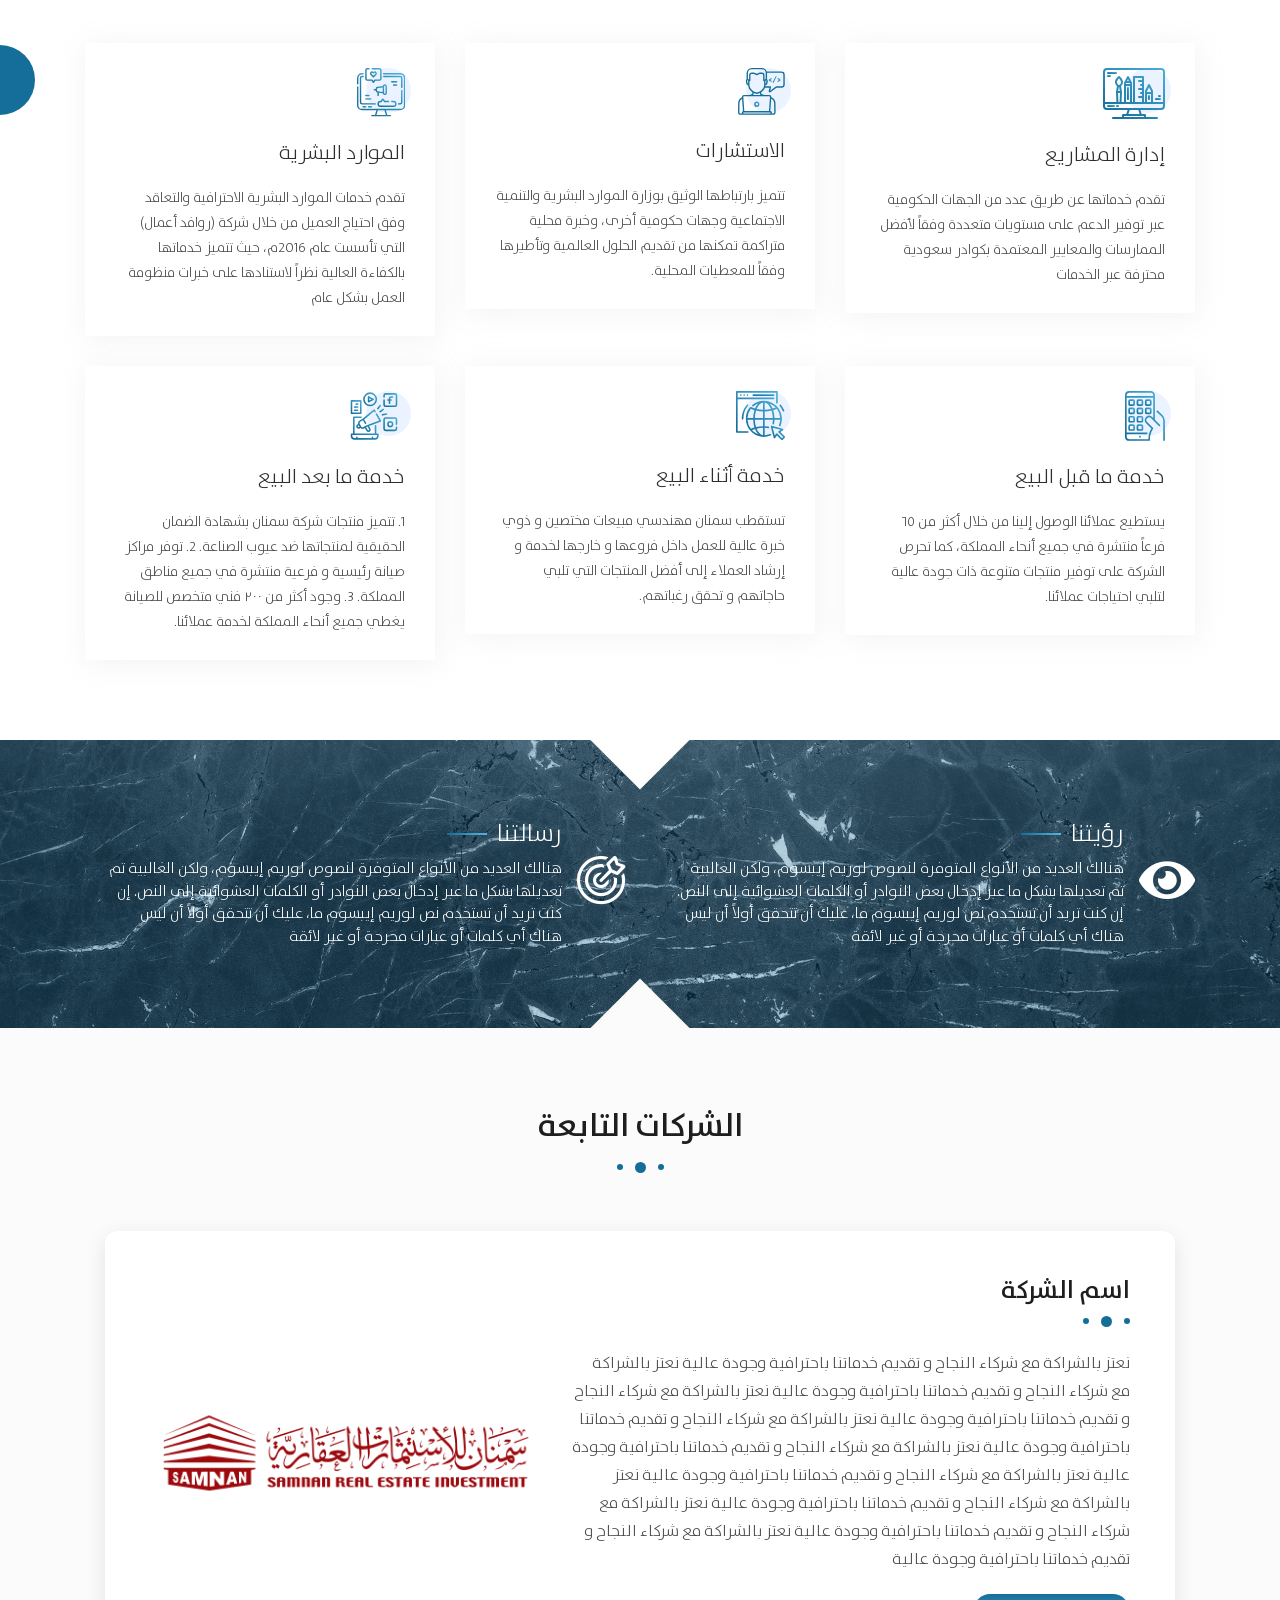
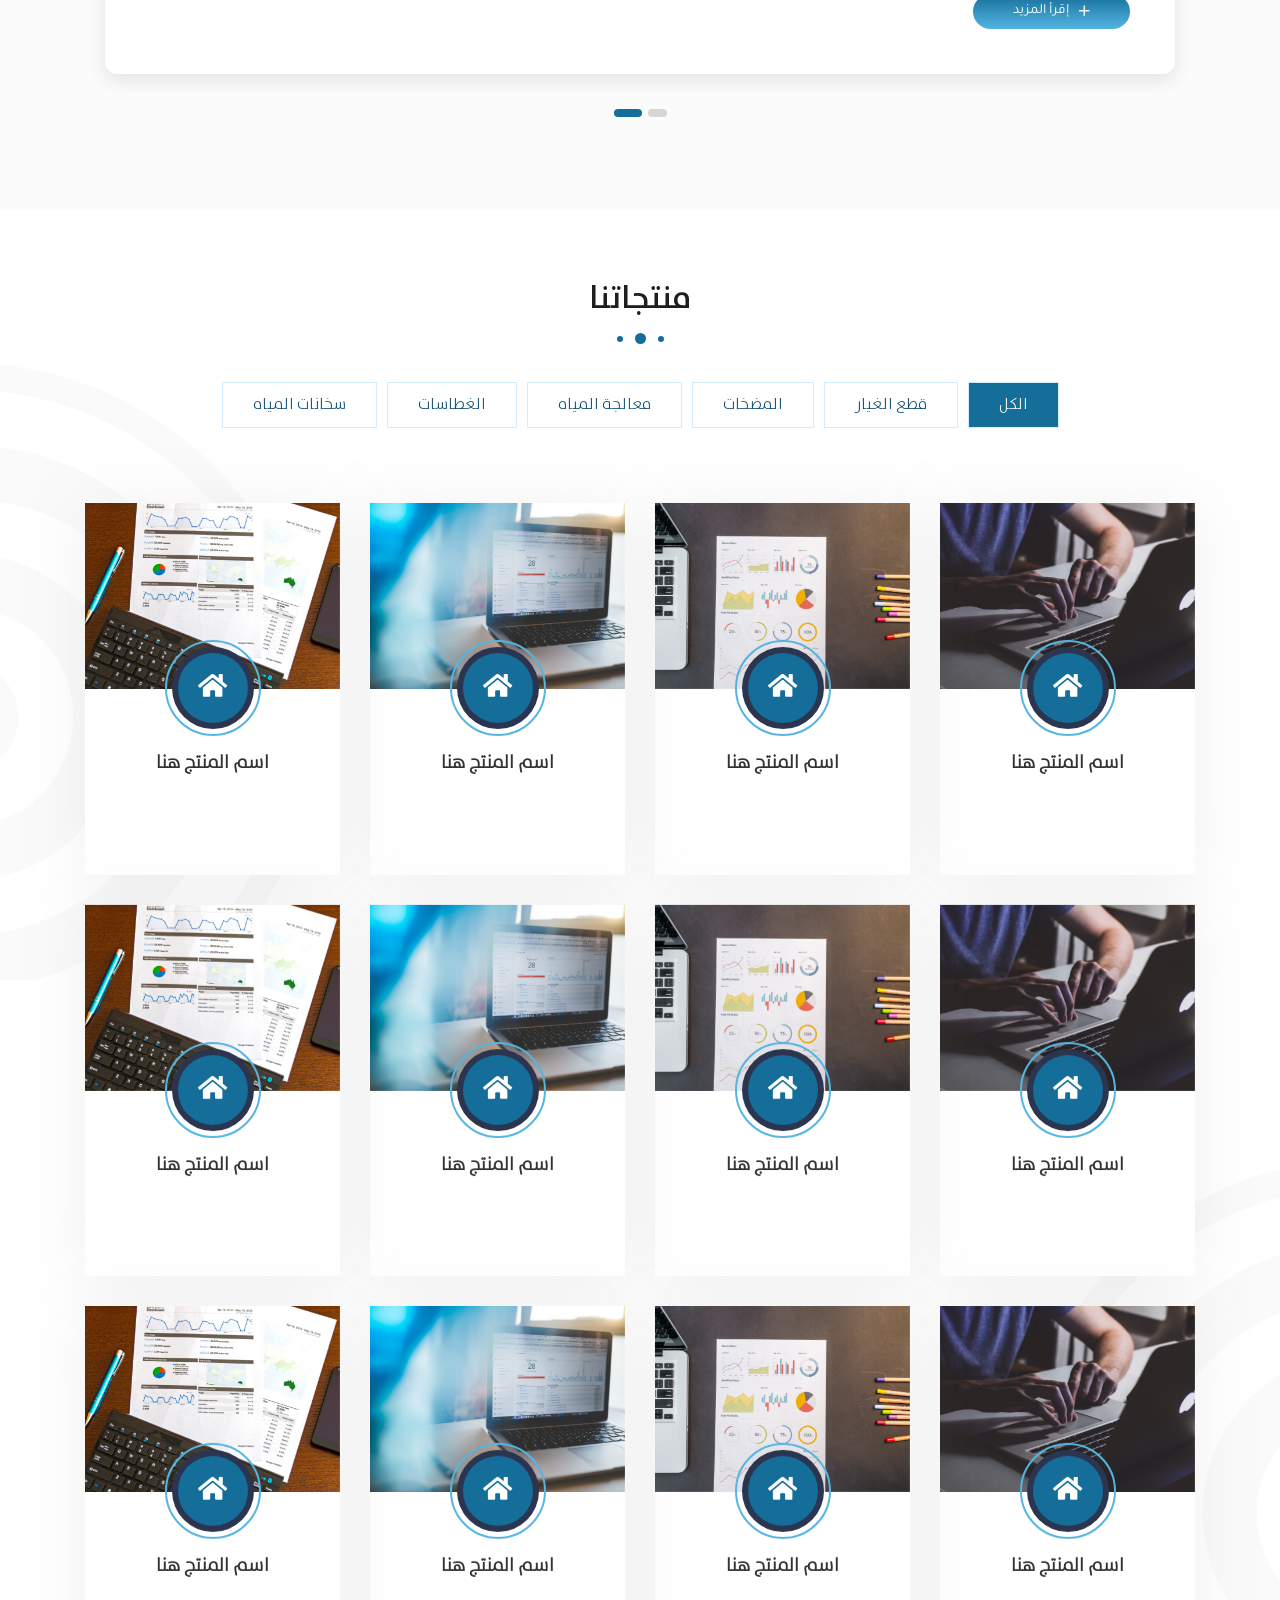
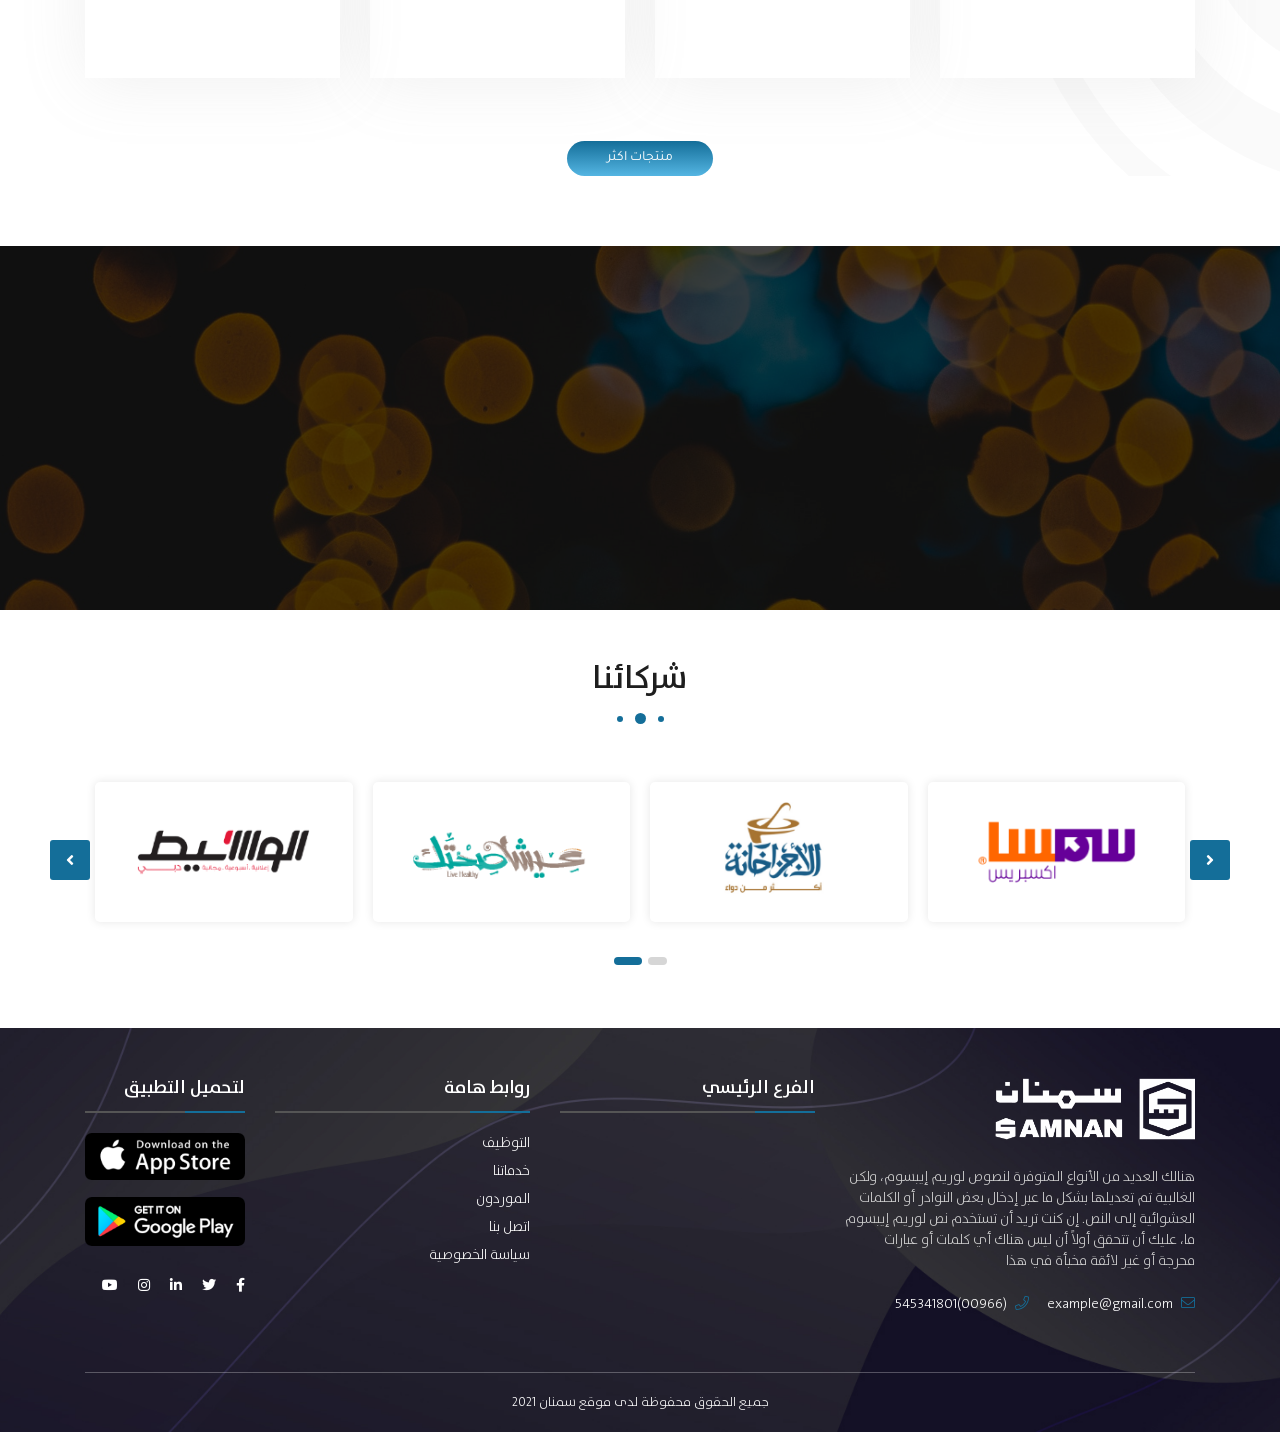
==== commit 1151bd43: "contact page" ====
--- a/index.html
+++ b/index.html
@@ -24,34 +24,15 @@
 </head>
 
 <body>
-    <!--==================== Start navtop ======================-->
-    <!-- <div class="topbar">
-        <div class="container">
-            <div class="topbar__right">
-                <a href="#"><i class="fal fa-phone-alt"></i>+971505077374</a>
-                <a href="#"><i class="fal fa-envelope"></i>ex.example@gmail.com</a>
-            </div>
-            <div class="topbar__left">
-                <div class="topbar__social">
-                    <a href="#" class="icon"><span class="fab fa-facebook-square"></span></a>
-                    <a href="#" class="icon"><span class="fab fa-twitter"></span></a>
-                    <a href="#" class="icon"><span class="fab fa-pinterest-p"></span></a>
-                    <a href="#" class="icon"><span class="fab fa-instagram"></span></a>
-                </div>
-            </div>
-        </div>
-    </div> -->
-    <!--==================== End navtop ======================-->
-
     <!--======================== start NavBar =============================-->
-    <div class="nav_bar">
+    <div class="nav_bar" id="nav_bar">
         <div class="content">
             <div class="container">
                 <div class="row align-items-center">
                     <div class="col-lg-3 col-8 logo">
                         <a href="#">
                             <img src="assets/img/logo.png" alt="img" class="img-fluid">
-                            <img src="assets/img/vision.png" alt="img" class="img-fluid vission">
+                            <img src="assets/img/vision.png" alt="img" class="img-fluid vission" id="vission_logo">
                         </a>
                     </div>
                     <div class="col-lg-7 nav-list">
@@ -1022,7 +1003,7 @@
                 <div class="row">
                     <div class="col-lg-4 col-md-8">
                         <div class="site_info">
-                            <a href="#" class="logo"><img src="assets/img/logo.png" alt="logo"></a>
+                            <a href="#" class="logo"><img src="assets/img/logo_footer.png" alt="logo"></a>
                             <p>هنالك العديد من الأنواع المتوفرة لنصوص لوريم إيبسوم، ولكن الغالبية تم تعديلها بشكل ما عبر إدخال بعض النوادر أو الكلمات العشوائية إلى النص. إن كنت تريد أن تستخدم نص لوريم إيبسوم ما، عليك أن تتحقق أولاً أن ليس هناك أي كلمات أو
                                 عبارات محرجة أو غير لائقة مخبأة في هذا </p>
                             <div class="con">
--- a/assets/css/style.css
+++ b/assets/css/style.css
@@ -107,7 +107,6 @@
 }
 
 .display-table {
-  text-align: center;
   position: absolute;
   width: 100%;
   height: 100%;
@@ -489,7 +488,7 @@
 }
 
 .sticky_nav > .content {
-  background-color: #fff;
+  background-color: rgba(255, 255, 255, 0.95);
   padding: 10px 0;
   box-shadow: 0px 6px 20px rgba(0, 0, 0, 0.1);
 }
@@ -500,7 +499,7 @@
   width: 50px;
 }
 .sticky_nav > .content .navbar-toggler span {
-  background: #146e99;
+  background: #214099;
 }
 .sticky_nav > .content .nav-list ul li a {
   color: #212121;
@@ -541,12 +540,120 @@
 /*--------------------------------------------------------------
 # End nav-menu
 --------------------------------------------------------------*/
-/*--------------------------------------------------------------
-# Start Page Header
---------------------------------------------------------------*/
-/*--------------------------------------------------------------
-# End Page Header
---------------------------------------------------------------*/
+/*Start page header*/
+.et_pb_bottom_inside_divider {
+  background-image: url([data-uri]);
+  background-size: 200% 20vw;
+  bottom: 0;
+  height: 20vw;
+  z-index: 1;
+  transform: rotateY(180deg) rotateX(180deg);
+  display: block;
+  background-repeat-y: no-repeat;
+  position: absolute;
+  pointer-events: none;
+  width: 100%;
+  left: 0;
+  right: 0;
+  margin-bottom: -1px;
+}
+
+.page-tittle {
+  position: relative;
+  height: 480px;
+  background-size: cover;
+  background-image: linear-gradient(42deg, rgba(40, 61, 75, 0.7) 59%, rgba(255, 255, 255, 0.86) 100%), url(../img/page_header_1.jpg) !important;
+  background-position: bottom;
+}
+.page-tittle .overlay {
+  background: #146e99;
+  opacity: 0.7;
+}
+.page-tittle.page-tittle-contact {
+  background-image: linear-gradient(42deg, rgba(40, 61, 75, 0.7) 59%, rgba(255, 255, 255, 0.86) 100%), url(../img/page_header.jpg) !important;
+}
+.page-tittle.page-tittle-contact .et_pb_bottom_inside_divider {
+  background-image: url(../img/header_contact.svg);
+}
+.page-tittle .display-table {
+  text-align: start;
+}
+.page-tittle .display-table .info p {
+  color: #fff;
+  font-size: 20px;
+  margin-top: 10px;
+  font-weight: 500;
+}
+.page-tittle .info h3 {
+  color: #fff;
+  text-transform: capitalize;
+  font-weight: 600;
+  font-size: 35px;
+  margin: 0;
+}
+@media (max-width: 575.98px) {
+  .page-tittle .info h3 {
+    font-size: 25px;
+  }
+}
+.page-tittle .info a {
+  position: relative;
+  color: #C4C4C4;
+  font-size: 35px;
+  font-weight: 600;
+}
+.page-tittle .info a:after {
+  content: "";
+  position: absolute;
+  z-index: 1;
+  left: 0;
+  bottom: -10px;
+  height: 1px;
+  background: currentColor;
+  width: 0;
+  transition: 0.3s;
+}
+.page-tittle .info a:hover:after {
+  width: 100%;
+}
+@media (max-width: 575.98px) {
+  .page-tittle .info a {
+    font-size: 25px;
+  }
+}
+.page-tittle .info .divider {
+  color: #C4C4C4;
+  margin: 0 16px;
+  font-size: 27px;
+}
+@media (max-width: 575.98px) {
+  .page-tittle .info .divider {
+    font-size: 19px;
+  }
+}
+.page-tittle .info .current {
+  position: relative;
+  color: #C4C4C4;
+  font-size: 35px;
+  font-weight: 600;
+}
+@media (max-width: 575.98px) {
+  .page-tittle .info .current {
+    font-size: 25px;
+  }
+}
+@media (max-width: 575.98px) {
+  .page-tittle .info {
+    line-height: 40px;
+  }
+}
+
+@media (max-width: 767.98px) {
+  .page-tittle {
+    height: 300px;
+  }
+}
+/*End page header*/
 /*--------------------------------------------------------------
 # Start Hero Section
 --------------------------------------------------------------*/
@@ -815,6 +922,11 @@
   width: 100%;
   z-index: -1;
 }
+.about_section .image {
+  -webkit-mask-image: url([data-uri]);
+  -webkit-mask-size: 100% 100%;
+  -webkit-mask-repeat: no-repeat;
+}
 .about_section .image img {
   width: 100%;
   border-radius: 10px;
@@ -1039,7 +1151,7 @@
   padding: 20px;
 }
 .Companies_section .owl-carousel .main-item {
-  padding: 35px 22px;
+  padding: 45px;
   background: #fff;
   box-shadow: 0px 6px 20px rgba(0, 0, 0, 0.1);
   border-radius: 12px;
@@ -1072,6 +1184,9 @@
   }
 }
 @media (max-width: 767.98px) {
+  .Companies_section .owl-carousel .main-item {
+    padding: 30px;
+  }
   .Companies_section .owl-carousel .main-item .info p {
     display: -webkit-box;
     -webkit-line-clamp: 5;
@@ -1204,7 +1319,8 @@
     text-align: center;
   }
   .services_section .box .icon:after {
-    right: 44%;
+    right: 44% !important;
+    left: auto !important;
   }
 }
 /*--------------------------------------------------------------
@@ -1330,6 +1446,253 @@
 
 /*--------------------------------------------------------------
 # End clients section
+--------------------------------------------------------------*/
+/*--------------------------------------------------------------
+# Start About page
+--------------------------------------------------------------*/
+.our_values {
+  padding: 80px 0 50px;
+}
+.our_values .card1 {
+  z-index: 1;
+  overflow: hidden;
+  position: relative;
+  padding: 50px 30px;
+  box-shadow: 0 0.5rem 1rem rgba(0, 0, 0, 0.15);
+  background-color: #fff;
+  text-align: center;
+  border-radius: 5px;
+  margin-bottom: 30px;
+}
+.our_values .card1:before {
+  content: "";
+  position: absolute;
+  z-index: -1;
+  bottom: -32px;
+  left: -32px;
+  background: #146e99;
+  height: 32px;
+  width: 32px;
+  border-radius: 32px;
+  -webkit-transform: scale(1);
+  transform: scale(1);
+  -webkit-transform-origin: 50% 50%;
+  transform-origin: 50% 50%;
+  -webkit-transition: -webkit-transform 1s ease-out;
+  transition: -webkit-transform 1s ease-out;
+  transition: transform 1s ease-out;
+  transition: transform 1s ease-out, -webkit-transform 1s ease-out;
+}
+.our_values .card1 .wt-icon-box-wraper {
+  position: relative;
+  margin-bottom: 20px;
+}
+.our_values .card1 .wt-icon-box-wraper .icon-xl.inline-icon {
+  width: auto;
+}
+.our_values .card1 .wt-icon-box-wraper .icon-xl.inline-icon svg {
+  width: 70px;
+  height: auto;
+  fill: #146e99;
+}
+.our_values .m-b40 {
+  margin-bottom: 40px;
+}
+.our_values .card1 .d-icon-box-content p {
+  font-size: 15px;
+  margin: 0;
+}
+.our_values .card1 .site-text-primary,
+.our_values .card1 .s-title-one,
+.our_values .card1 .d-icon-box-content p,
+.our_values .card1 .icon-xl.inline-icon svg path {
+  -webkit-transition: all 0.5s ease-in-out;
+  -moz-transition: all 0.5s ease-in-out;
+  -ms-transition: all 0.5s ease-in-out;
+  -o-transition: all 0.5s ease-in-out;
+  transition: all 0.5s ease-in-out;
+}
+.our_values .icon-xl i {
+  font-size: 80px;
+  line-height: 80px;
+}
+.our_values .d-icon-box-title {
+  margin-bottom: 10px;
+  color: #1a1a1a;
+}
+.our_values .d-icon-box-title h4 {
+  font-size: 24px;
+  color: #1a1a1a;
+  font-weight: 700;
+  margin-bottom: 20px;
+}
+.our_values .site-button-link:before {
+  position: absolute;
+  content: "";
+  right: -30px;
+  top: 8px;
+  -webkit-transition: all 0.5s ease-in-out;
+  -moz-transition: all 0.5s ease-in-out;
+  -ms-transition: all 0.5s ease-in-out;
+  -o-transition: all 0.5s ease-in-out;
+  transition: all 0.5s ease-in-out;
+  width: 20px;
+  height: 2px;
+  background-color: #146e99;
+}
+.our_values .card1:hover:before {
+  -webkit-transform: scale(50);
+  transform: scale(50);
+}
+.our_values .card1:hover .site-text-primary,
+.our_values .card1:hover .s-title-one,
+.our_values .card1:hover .d-icon-box-content p {
+  color: #fff;
+}
+.our_values .card1:hover .icon-xl.inline-icon svg,
+.our_values .card1:hover .icon-xl.inline-icon svg path {
+  fill: #fff !important;
+}
+
+/*--------------------------------------------------------------
+# End About page
+--------------------------------------------------------------*/
+/*--------------------------------------------------------------
+# Start Contact page
+--------------------------------------------------------------*/
+.contact_page {
+  padding: 100px 0;
+}
+.contact_page:after {
+  position: absolute;
+  content: "";
+  width: 500px;
+  height: 129%;
+  background: #146e99;
+  top: 50%;
+  left: 0;
+  transform: translateY(-50%);
+  clip-path: polygon(100% 52%, 0 0, 0 100%);
+  z-index: -1;
+}
+@media (max-width: 575.98px) {
+  .contact_page:after {
+    display: none;
+  }
+}
+.contact_page .modal_contact {
+  width: 80%;
+  margin: 0 auto;
+  background: #fff;
+  box-shadow: 0px 5px 12px rgba(0, 0, 0, 0.1);
+  padding: 60px;
+}
+.contact_page .modal_contact .head {
+  margin-bottom: 30px;
+}
+.contact_page .modal_contact .head h2 {
+  color: #146e99;
+  text-transform: capitalize;
+  font-weight: 700;
+  font-size: 37px;
+}
+.contact_page .modal_contact .head p {
+  color: #C9D3DA;
+  font-size: 17px;
+}
+.contact_page .modal_contact .head p::first-letter {
+  text-transform: capitalize;
+}
+.contact_page .modal_contact .form-control {
+  background: #F9F9FB;
+  border: 0;
+  height: 60px;
+  padding: 20px;
+  border-radius: 14px;
+  outline: none;
+}
+.contact_page .modal_contact .form-control::placeholder {
+  color: #DDE0E3;
+  text-transform: capitalize;
+}
+.contact_page .modal_contact .form-control:hover, .contact_page .modal_contact .form-control:focus {
+  box-shadow: 0 0 0 0.2rem rgba(20, 110, 153, 0.3);
+}
+.contact_page .modal_contact textarea {
+  height: 150px !important;
+  resize: none;
+}
+.contact_page .modal_contact .main-btn {
+  box-shadow: 0px 3px 6px rgba(20, 110, 153, 0.6);
+  width: 150px;
+  border: 0;
+  text-transform: uppercase;
+  font-size: 16px;
+  margin-top: 15px;
+  padding: 10px;
+}
+.contact_page .modal_contact .info_card {
+  height: 100%;
+  background-color: #146e99;
+  position: relative;
+  right: -70%;
+  width: 155%;
+  box-shadow: 0px 5px 20px rgba(20, 110, 153, 0.5);
+  padding: 50px;
+  color: #fff;
+  display: flex;
+  align-items: center;
+}
+.contact_page .modal_contact .info_card .title {
+  text-transform: capitalize;
+  font-weight: 700;
+}
+.contact_page .modal_contact .info_card .info {
+  margin-top: 40px;
+}
+.contact_page .modal_contact .info_card .info .item {
+  display: flex;
+  align-items: center;
+  margin-bottom: 30px;
+  color: #fff;
+}
+.contact_page .modal_contact .info_card .info .item .icon {
+  margin-inline-end: 25px;
+  font-size: 19px;
+  width: 20px;
+  display: flex;
+  align-items: center;
+  justify-content: center;
+}
+.contact_page .modal_contact .info_card .info .item:hover {
+  color: #54b5e2;
+}
+
+@media (max-width: 991.98px) {
+  .contact_page .modal_contact {
+    width: 100%;
+  }
+  .contact_page .modal_contact .info_card {
+    height: auto;
+    position: unset;
+    width: auto;
+    display: block;
+    margin-top: 30px;
+  }
+  .contact_page .modal_contact .o-2 {
+    order: 2;
+  }
+}
+@media (max-width: 575.98px) {
+  .contact_page .modal_contact {
+    padding: 30px;
+  }
+  .contact_page .modal_contact .info_card {
+    padding: 30px;
+  }
+}
+/*--------------------------------------------------------------
+# End Contact page
 --------------------------------------------------------------*/
 /*--------------------------------------------------------------
 # Start footer top
--- a/assets/css/style-ltr.css
+++ b/assets/css/style-ltr.css
@@ -8,19 +8,10 @@
     direction: ltr;
 }
 
-.nav {
-    background: linear-gradient( 226deg, #0b2a41 40%, #0a5fa3 77%, #0a90ff 100%);
-}
-
 .nav .sidebar {
     right: auto;
     left: 0;
     transform: translateX(-100%);
-}
-
-.news_section .content .back .title,
-.news_section .content .back {
-    clip-path: polygon(0% 0, 75% 0, 100% 100%, 0% 100%);
 }
 
 .main-heading h4:after {
@@ -28,8 +19,48 @@
     right: auto;
 }
 
-.footer {
-    background: linear-gradient( 231deg, #0b2a41 40%, #0b518a 100%);
+.contact_page .modal_contact .info_card {
+    left: -70%;
+    right: auto;
+}
+
+.sidebar {
+    left: 0;
+    right: auto;
+    transform: translateX(-100%);
+}
+
+.services_section .box .icon:after {
+    left: -6px;
+    right: auto;
+}
+
+.about_background .item .info h4:after {
+    right: -50px;
+    left: auto;
+    background: linear-gradient( 270deg, #146e99 0%, #54b5e2 100%);
+}
+
+.Companies_section .owl-carousel .main-item {
+    direction: ltr;
+}
+
+.page-tittle {
+    background-image: linear-gradient( 220deg, rgba(40, 61, 75, 0.7) 59%, rgba(255, 255, 255, 0.86) 100%), url(../img/page_header_1.jpg) !important;
+}
+
+.page-tittle.page-tittle-contact {
+    background-image: linear-gradient( 218deg, rgba(40, 61, 75, 0.7) 59%, rgba(255, 255, 255, 0.86) 100%), url(../img/page_header.jpg) !important;
+}
+
+.et_pb_bottom_inside_divider {
+    transform: rotateY( 180deg) rotateX( 180deg) scaleX(-1);
+}
+
+.contact_page:after {
+    right: 0;
+    left: auto;
+    transform: translateY(-50%) scaleX(-1);
 }
 
 
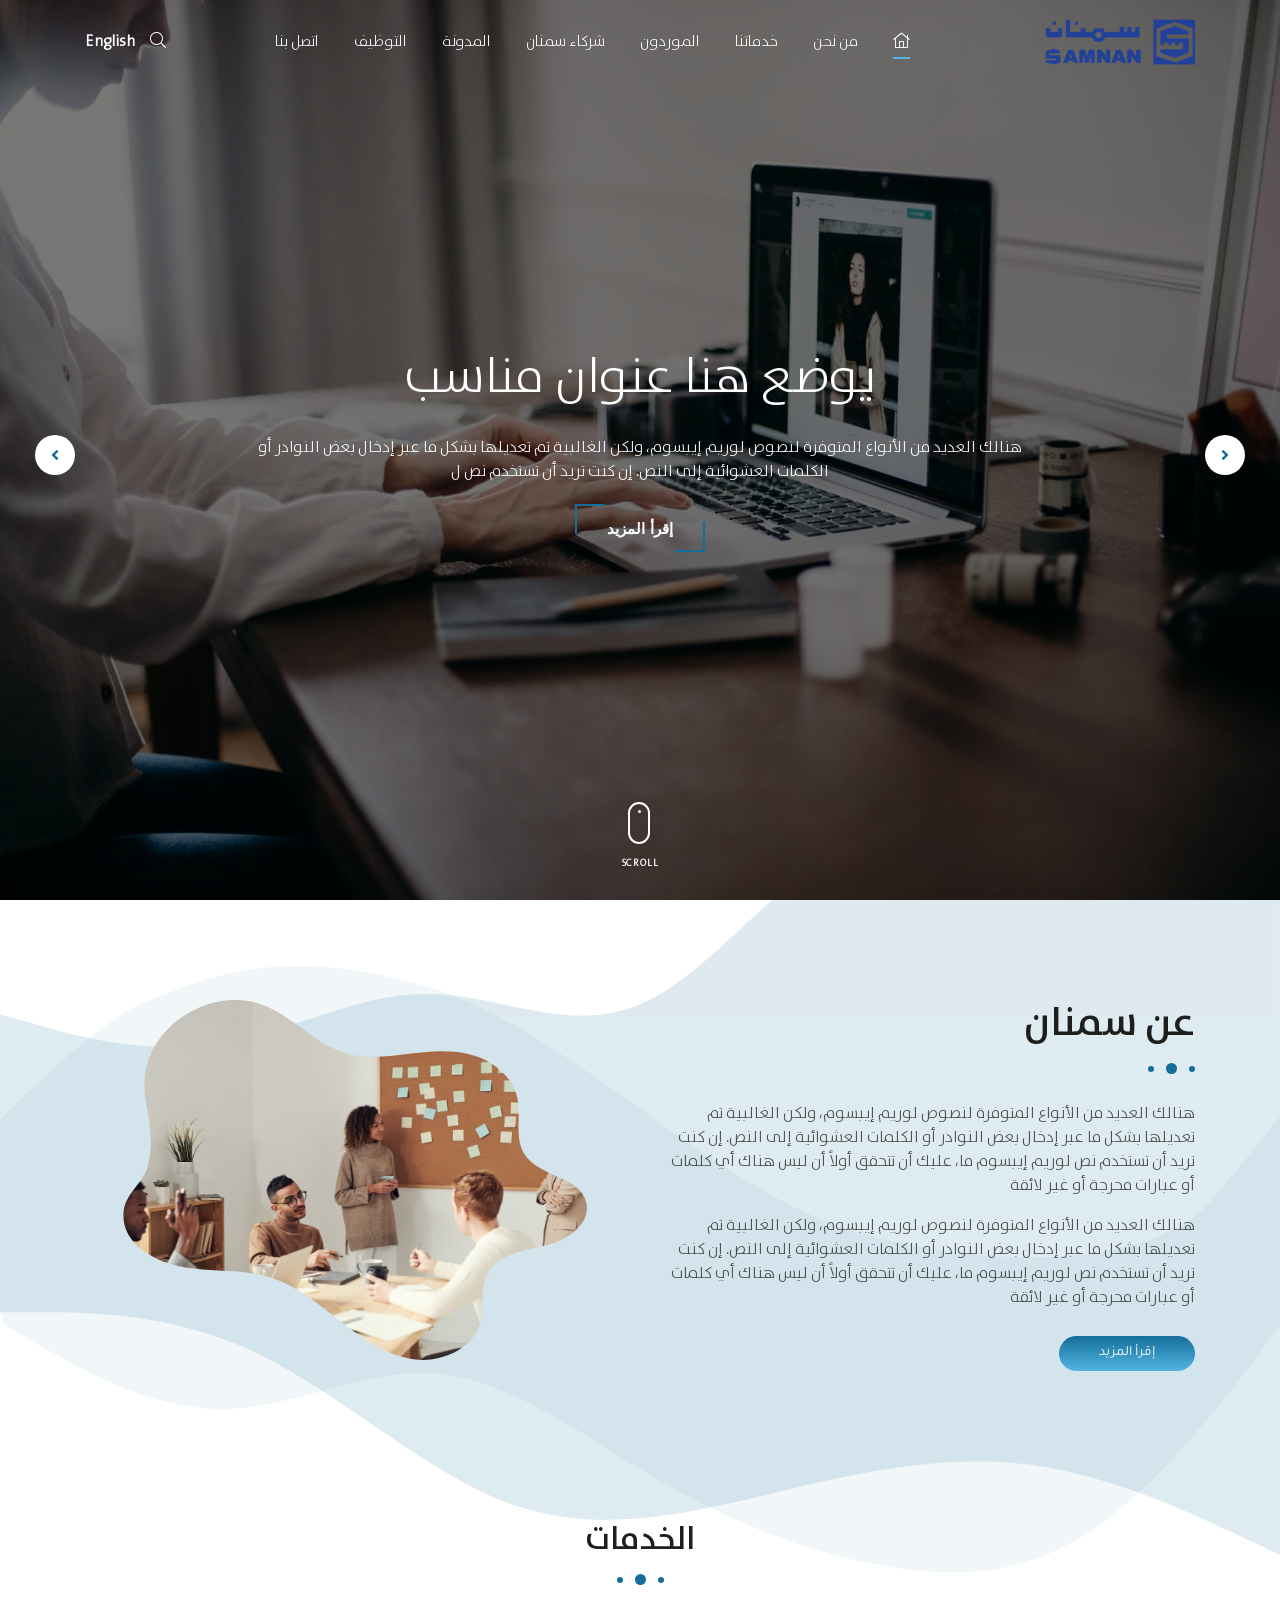
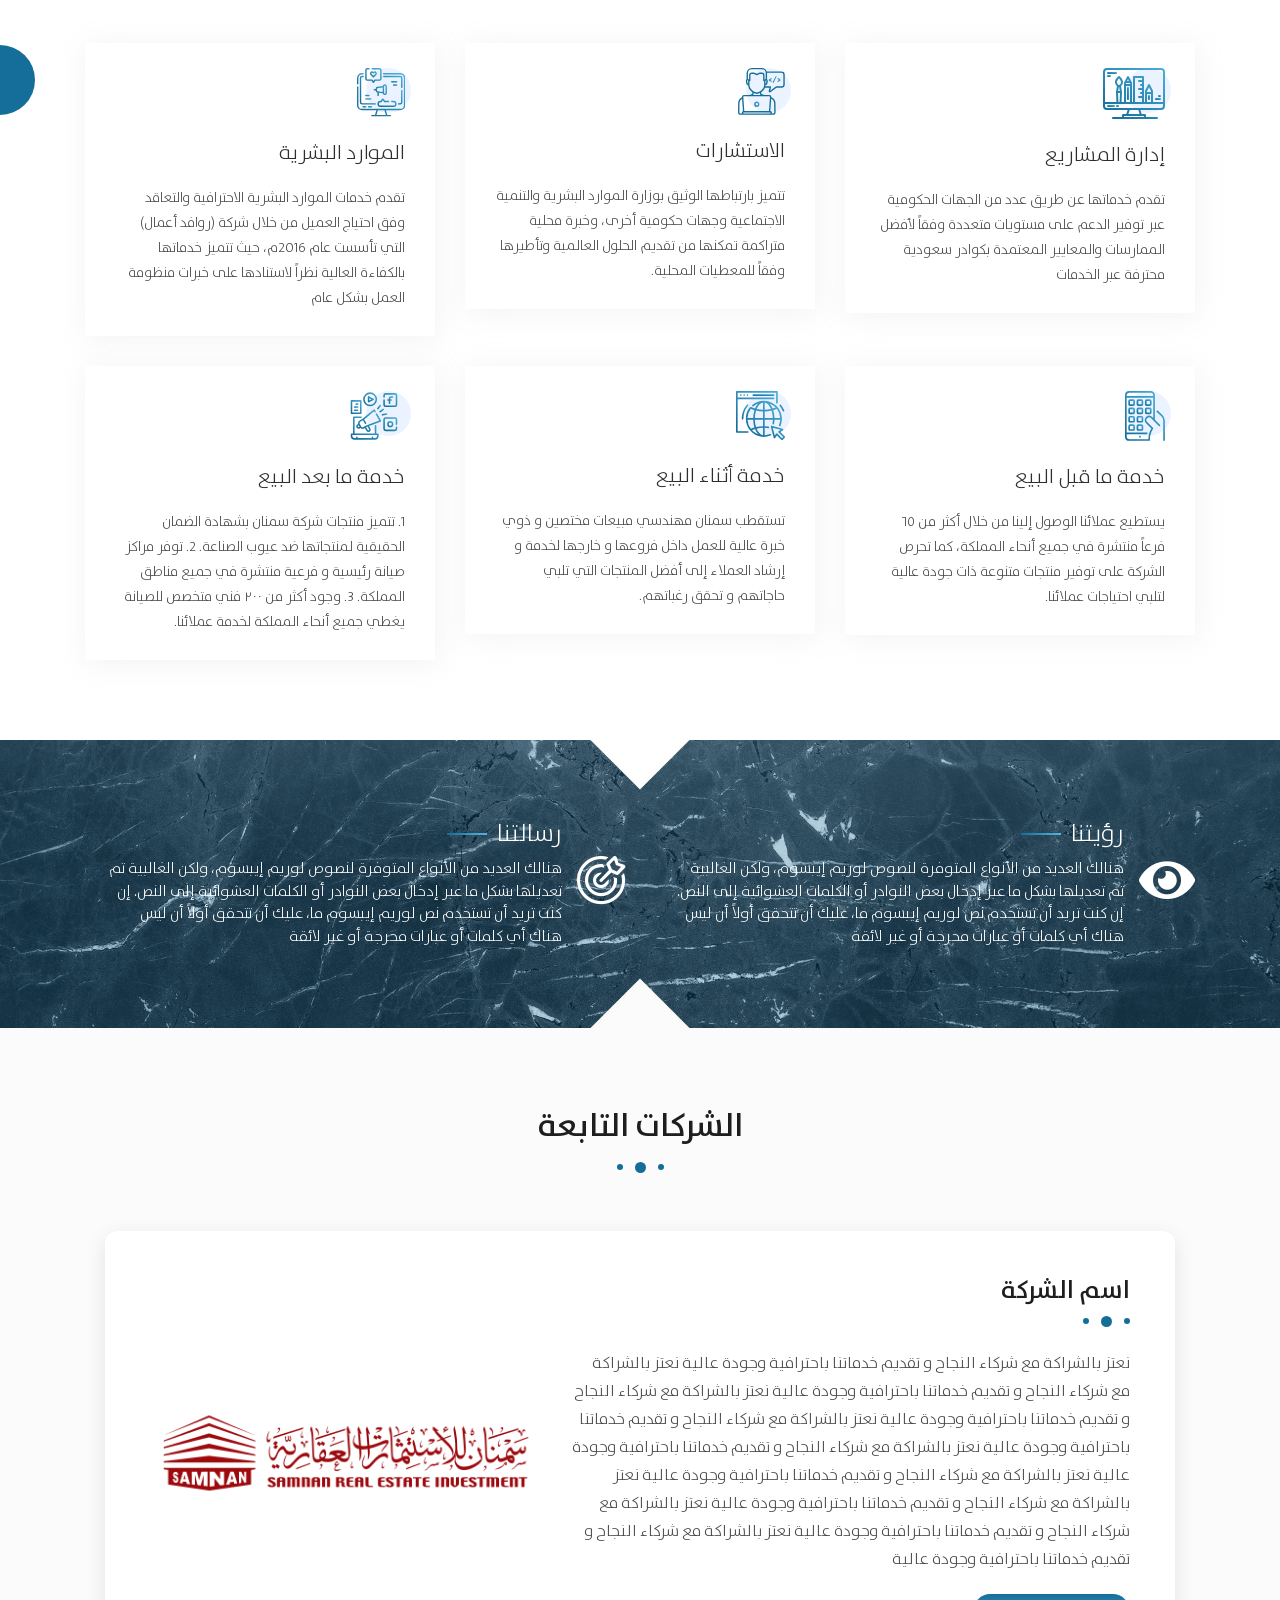
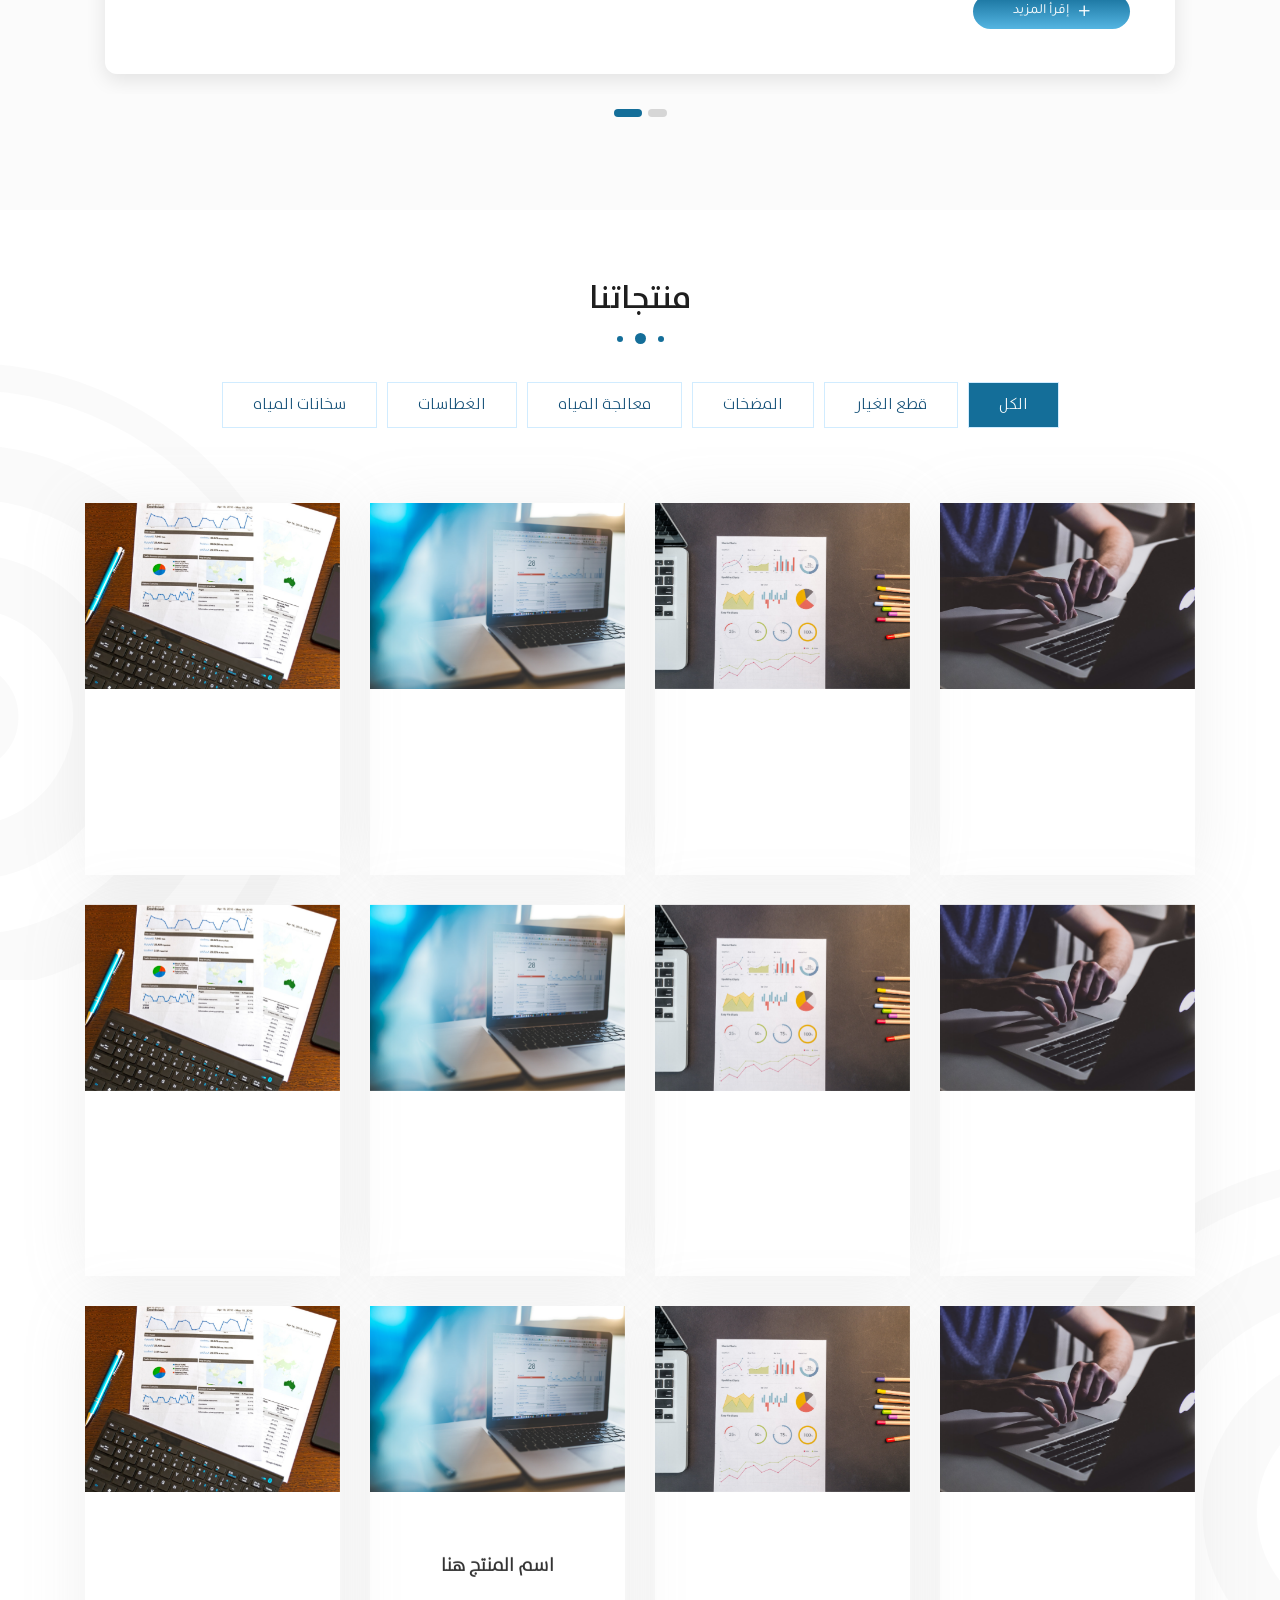
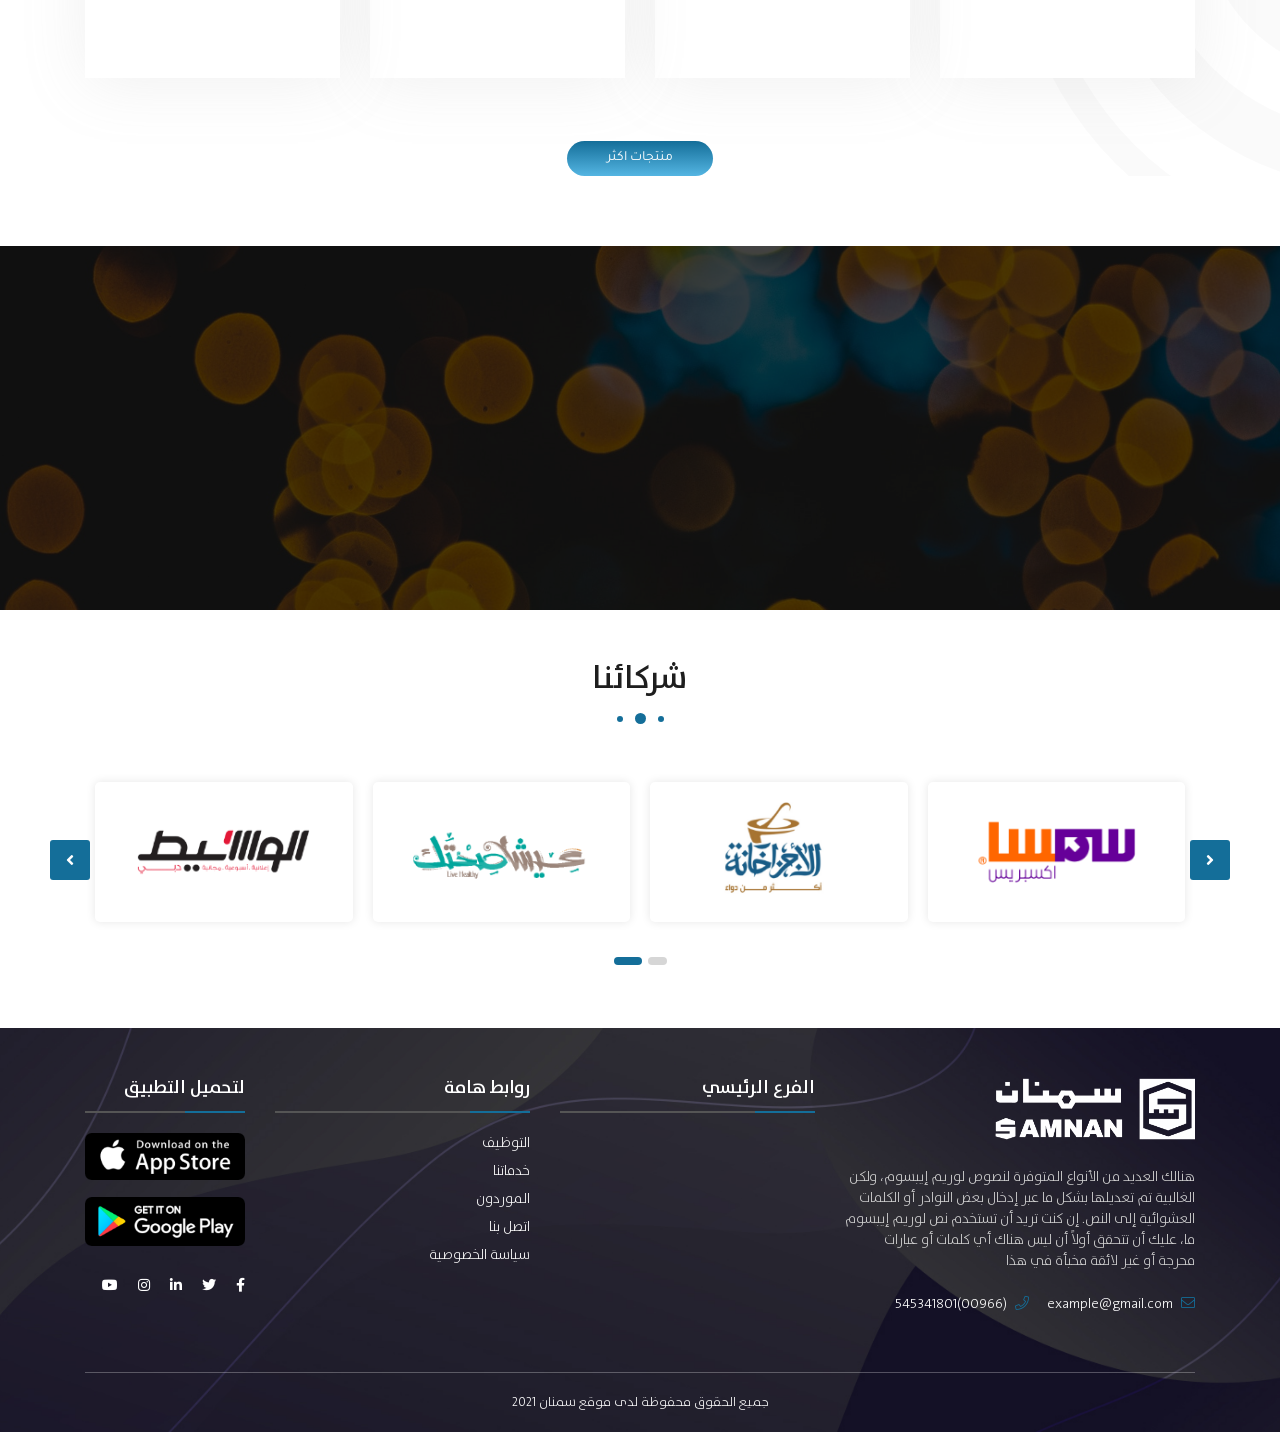
==== commit b5344046: "pages" ====
--- a/index.html
+++ b/index.html
@@ -116,7 +116,7 @@
     <!--======================= start header =========================-->
     <section class="header">
         <div class="owl-carousel owl-theme">
-            <div class="item bg_1">
+            <div class="item" style="background-image: url(assets/img/hero/01.jpg);">
                 <div class="overlay"></div>
                 <div class="info">
                     <div class="hidden-box">
@@ -130,7 +130,7 @@
                     </div>
                 </div>
             </div>
-            <div class="item bg_1">
+            <div class="item" style="background-image: url(assets/img/hero/01.jpg);">
                 <div class="overlay"></div>
                 <div class="info">
                     <div class="hidden-box">
@@ -144,7 +144,7 @@
                     </div>
                 </div>
             </div>
-            <div class="item bg_1">
+            <div class="item" style="background-image: url(assets/img/hero/01.jpg);">
                 <div class="overlay"></div>
                 <div class="info">
                     <div class="hidden-box">
--- a/assets/css/style.css
+++ b/assets/css/style.css
@@ -74,6 +74,10 @@
   margin-top: 30px;
 }
 
+.mb-40 {
+  margin-bottom: 40px;
+}
+
 section {
   overflow: hidden;
   position: relative;
@@ -116,27 +120,6 @@
 .table-cell {
   display: table-cell;
   vertical-align: middle;
-}
-
-.num-page {
-  margin-top: 20px;
-}
-.num-page a {
-  display: inline-flex;
-  width: 35px;
-  height: 35px;
-  border: 2px solid #fff;
-  align-items: center;
-  justify-content: center;
-  border-radius: 50%;
-  color: #fff;
-  font-weight: 900;
-  margin: 0 5px;
-  transition: 0.3s;
-}
-.num-page a.active, .num-page a:hover {
-  background-color: #fff;
-  color: #474747;
 }
 
 input::placeholder {
@@ -161,6 +144,31 @@
 }
 .custom-text::placeholder {
   color: rgba(122, 127, 128, 0.31);
+}
+
+.pagination_custom {
+  text-align: center;
+  display: flex;
+}
+.pagination_custom ul {
+  margin: auto;
+}
+.pagination_custom ul li {
+  float: left;
+  margin: 0 5px;
+}
+.pagination_custom ul li a {
+  width: 40px;
+  height: 40px;
+  border-radius: 2px;
+  background-color: #f5f5f5;
+  display: flex;
+  align-items: center;
+  justify-content: center;
+}
+.pagination_custom ul li.active a, .pagination_custom ul li:hover a {
+  background-color: #0397FB;
+  color: #fff;
 }
 
 /*--------------------------------------------------------------
@@ -562,7 +570,6 @@
   position: relative;
   height: 480px;
   background-size: cover;
-  background-image: linear-gradient(42deg, rgba(40, 61, 75, 0.7) 59%, rgba(255, 255, 255, 0.86) 100%), url(../img/page_header_1.jpg) !important;
   background-position: bottom;
 }
 .page-tittle .overlay {
@@ -671,12 +678,6 @@
   align-items: center;
   justify-content: center;
   text-align: center;
-}
-.header .owl-carousel .owl-item .item.bg_1 {
-  background-image: url(../img/hero/01.jpg);
-}
-.header .owl-carousel .owl-item .item.bg_2 {
-  background-image: url(../img/hero/02.jpg);
 }
 .header .owl-carousel .owl-item .item .overlay {
   position: absolute;
@@ -1059,6 +1060,13 @@
   transition: 0.3s;
 }
 
+.services_page .content {
+  position: relative;
+}
+.services_page .content .box {
+  background: #fff;
+}
+
 /*--------------------------------------------------------------
 # End services Section
 --------------------------------------------------------------*/
@@ -1423,14 +1431,15 @@
 .clients_section .content {
   margin-top: 40px;
 }
-.clients_section .owl-carousel .item {
+.clients_section .item {
   padding: 10px;
 }
-.clients_section .owl-carousel .item .box {
+.clients_section .item .box {
   background-color: #fff;
   box-shadow: 0 0 10px rgba(0, 0, 0, 0.1);
   padding: 20px;
   border-radius: 5px;
+  text-align: center;
 }
 .clients_section .owl-carousel .owl-item img {
   display: block;
@@ -1442,6 +1451,14 @@
 }
 .clients_section .owl-carousel .owl-nav {
   transform: translateY(-40px);
+}
+
+.clients_page {
+  padding: 80px 0;
+}
+.clients_page .item {
+  padding: 0;
+  margin-bottom: 30px;
 }
 
 /*--------------------------------------------------------------
@@ -1558,141 +1575,472 @@
 # End About page
 --------------------------------------------------------------*/
 /*--------------------------------------------------------------
-# Start Contact page
+  # Start contact page
 --------------------------------------------------------------*/
 .contact_page {
-  padding: 100px 0;
-}
-.contact_page:after {
-  position: absolute;
-  content: "";
-  width: 500px;
-  height: 129%;
-  background: #146e99;
-  top: 50%;
+  padding: 120px 0;
+}
+.contact_page .contact_wrap {
+  padding: 40px;
+  background: #fff;
+  border-radius: 20px;
+  -webkit-border-radius: 20px;
+  -moz-border-radius: 20px;
+  -ms-border-radius: 20px;
+  -o-border-radius: 20px;
+}
+.contact_page .contact_wrap .contact_info {
+  background: #fff;
+  display: flex;
+  align-items: center;
+}
+.contact_page .contact_wrap .contact_info .contact_icon {
+  background: #fbfaf7;
+  font-size: 35px;
+  text-align: center;
+  line-height: 77px;
+  width: 80px;
+  height: 80px;
+  margin-inline-end: 20px;
+  color: #146e99;
+  border: 1px solid #f7f7f7;
+  border-radius: 10px;
+}
+.contact_page .contact_wrap .contact_info .contact_text {
+  width: calc(100% - 100px);
+}
+.contact_page .contact_wrap .contact_info .contact_text h4 {
+  font-size: 20px;
+  margin-bottom: 5px;
+  font-family: "Roboto", sans-serif;
+  text-transform: uppercase;
+  font-weight: 700;
+}
+.contact_page .contact_wrap .contact_info .contact_text p {
+  font-size: 15px;
+  line-height: 25px;
+  margin-bottom: 0;
+}
+.contact_page .contact_wrap .main-btn {
+  display: inline-flex;
+  align-items: center;
+  font-size: 16px;
+}
+.contact_page .contact_wrap .main-btn i {
+  font-size: 22px;
+  margin-inline-end: 10px;
+}
+
+.contact_form input,
+.contact_form textarea {
+  margin-bottom: 30px;
+}
+
+input,
+textarea,
+select {
+  width: 100%;
+  height: 55px;
+  background-color: #fbfaf7;
+  border: 1px solid transparent;
+  padding: 0px 20px;
+  transition: 0.3s;
+  -webkit-transition: 0.3s;
+  -moz-transition: 0.3s;
+  -ms-transition: 0.3s;
+  -o-transition: 0.3s;
+  border: 2px solid #f7f7f7;
+  border-radius: 6px;
+  -webkit-border-radius: 6px;
+  -moz-border-radius: 6px;
+  -ms-border-radius: 6px;
+  -o-border-radius: 6px;
+  outline: none;
+}
+input:hover, input:focus,
+textarea:hover,
+textarea:focus,
+select:hover,
+select:focus {
+  border-color: #146e99;
+}
+
+.contact_form textarea {
+  height: 150px;
+  padding: 16px;
+}
+
+.contact_map {
+  height: 515px;
+}
+.contact_map iframe {
+  height: 515px;
+  width: 100%;
+  border: 0;
+}
+
+/*--------------------------------------------------------------
+  # End contact page
+--------------------------------------------------------------*/
+/*--------------------------------------------------------------
+# Start Suppliers page
+--------------------------------------------------------------*/
+.suppliers_page {
+  padding: 60px 0 0;
+}
+.suppliers_page .main-heading p {
+  width: 70%;
+  margin: 0 auto;
+  font-size: 17px;
+}
+.suppliers_page .info {
+  height: 100%;
+  display: flex;
+  align-items: center;
+  justify-content: center;
+}
+.suppliers_page .info .block:not(:last-of-type) {
+  margin-bottom: 45px;
+}
+.suppliers_page .info h4 {
+  position: relative;
+  padding-bottom: 10px;
+  margin-bottom: 10px;
+  color: #146e99;
+  display: inline-block;
+  font-weight: 700;
+}
+.suppliers_page .info h4:after {
+  position: absolute;
+  content: "";
+  bottom: 50%;
+  left: -45px;
+  background-color: #0E0E0E;
+  width: 35px;
+  height: 2px;
+}
+.suppliers_page .info p {
+  line-height: 27px;
+  font-size: 14px;
+}
+.suppliers_page .image {
+  position: relative;
+}
+.suppliers_page .image:before, .suppliers_page .image:after {
+  position: absolute;
+  content: "";
+  width: 100px;
+  height: 100px;
+  background-color: #54b5e2;
+  z-index: -1;
+}
+@media (max-width: 575.98px) {
+  .suppliers_page .image:before, .suppliers_page .image:after {
+    display: none;
+  }
+}
+.suppliers_page .image:after {
+  top: -20px;
+  left: -20px;
+}
+.suppliers_page .image:before {
+  bottom: -20px;
+  right: -20px;
+}
+.suppliers_page .image img {
+  max-width: 100%;
+}
+.suppliers_page ul {
+  list-style-type: disc;
+  padding-inline-start: 20px;
+}
+.suppliers_page ul li {
+  margin-bottom: 10px;
+  font-size: 14px;
+}
+.suppliers_page ul li::marker {
+  content: "⦾ ";
+  margin-inline-end: 10px;
+  color: #146e99;
+}
+.suppliers_page .image-text {
+  background-image: url(../img/bg-5.jpg);
+  background-size: cover;
+  background-repeat: no-repeat;
+  background-position: center;
+  margin: 50px 0;
+  padding: 70px 0;
+}
+.suppliers_page .image-text.two {
+  background-image: url(../img/bg_6.jpg);
+  margin-bottom: 0;
+}
+.suppliers_page .image-text .image-text-heading h2 {
+  color: #fff;
+  font-weight: 900;
+  margin-bottom: 20px;
+}
+.suppliers_page .image-text .image-text-heading h2 span {
+  color: #146e99;
+}
+.suppliers_page .image-text .image-text-heading p {
+  color: #ccc;
+  margin: 0 0 25px;
+}
+@media (max-width: 991.98px) {
+  .suppliers_page .info {
+    margin-bottom: 30px;
+  }
+  .suppliers_page .o-2 {
+    order: 2;
+    margin-top: 30px;
+  }
+  .suppliers_page .main-heading p {
+    width: 100%;
+    margin: 0 auto;
+    font-size: 17px;
+  }
+}
+@media (max-width: 575.98px) {
+  .suppliers_page .info {
+    font-size: 15px;
+  }
+}
+/*--------------------------------------------------------------
+# End Suppliers page
+--------------------------------------------------------------*/
+.blogs_page .inner-box {
+  position: relative;
+  margin-bottom: 45px;
+}
+.blogs_page .inner-box .image img {
+  border-radius: 6px;
+  width: 100%;
+  height: auto;
+  max-width: 100%;
+}
+.blogs_page .inner-box .lower-content {
+  position: relative;
+  background-color: #fff;
+  border-radius: 6px;
+  margin-left: 11px;
+  margin-right: 11px;
+  margin-top: -50px;
+  padding: 0 23px 25px;
+  -webkit-box-shadow: 0px 0px 62px 0px rgba(27, 31, 45, 0.09);
+  box-shadow: 0px 0px 62px 0px rgba(27, 31, 45, 0.09);
+}
+.blogs_page .inner-box .lower-content:before {
+  position: absolute;
+  content: "";
   left: 0;
-  transform: translateY(-50%);
-  clip-path: polygon(100% 52%, 0 0, 0 100%);
-  z-index: -1;
-}
-@media (max-width: 575.98px) {
-  .contact_page:after {
-    display: none;
-  }
-}
-.contact_page .modal_contact {
-  width: 80%;
-  margin: 0 auto;
+  right: 0;
+  bottom: 0;
+  top: 0;
+  background-image: -moz-linear-gradient(90deg, #191d2a 0%, #30364d 75%);
+  background-image: -webkit-linear-gradient(90deg, #191d2a 0%, #30364d 75%);
+  background-image: -ms-linear-gradient(90deg, #191d2a 0%, #30364d 75%);
+  opacity: 0;
+  -webkit-transition: 0.5s;
+  -o-transition: 0.5s;
+  transition: 0.5s;
+  -webkit-transform: perspective(400px) rotateX(-90deg);
+  -ms-transform: perspective(400px) rotateX(-90deg);
+  transform: perspective(400px) rotateX(-90deg);
+  -webkit-transform-origin: top;
+  -ms-transform-origin: top;
+  transform-origin: top;
+  border-radius: 6px;
+}
+.blogs_page .inner-box .lower-content .category {
+  position: relative;
+  font-size: 13px;
+  color: #fff;
+  font-weight: 600;
+  text-transform: uppercase;
+  border-radius: 12px;
+  padding: 3px 21px;
+  -webkit-transform: translateY(-12px);
+  -ms-transform: translateY(-12px);
+  transform: translateY(-12px);
+  margin-bottom: 10px;
+  -webkit-transition: 0.5s;
+  -o-transition: 0.5s;
+  transition: 0.5s;
+  background: #292f43;
+  width: -webkit-max-content;
+  width: -moz-max-content;
+  width: max-content;
+}
+.blogs_page .inner-box .lower-content .category a {
+  color: #fff;
+}
+.blogs_page .inner-box .lower-content .post-meta {
+  position: relative;
+  display: -webkit-box;
+  display: -ms-flexbox;
+  display: flex;
+  -ms-flex-wrap: wrap;
+  flex-wrap: wrap;
+  margin-bottom: 10px;
+}
+.blogs_page .inner-box .lower-content .post-meta li {
+  font-size: 15px;
+  font-weight: 500;
+  color: #808080;
+  margin-right: 5px;
+  -webkit-transition: 0.5s;
+  -o-transition: 0.5s;
+  transition: 0.5s;
+}
+.blogs_page .inner-box .lower-content .post-meta li a {
+  color: #54b5e2;
+}
+.blogs_page .inner-box .lower-content h4 {
+  position: relative;
+  font-size: 20px;
+  font-weight: 600;
+  color: #202020;
+  padding-bottom: 30px;
+  margin-bottom: 20px;
+  -webkit-transition: 0.5s;
+  -o-transition: 0.5s;
+  transition: 0.5s;
+  line-height: 32px;
+}
+.blogs_page .inner-box .lower-content h4:before {
+  position: absolute;
+  content: "";
+  left: 0;
+  bottom: 0;
+  height: 6px;
+  width: 100%;
+  background: url(../img/border-shape-2.png) repeat-x center;
+}
+.blogs_page .inner-box .lower-content h4 a {
+  color: #202020;
+  -webkit-transition: 0.5s;
+  -o-transition: 0.5s;
+  transition: 0.5s;
+}
+.blogs_page .inner-box .lower-content .read-more-link {
+  position: relative;
+  padding-inline-start: 30px;
+  font-size: 16px;
+  font-weight: 500;
+  -webkit-transition: 0.5s;
+  -o-transition: 0.5s;
+  transition: 0.5s;
+  display: block;
+  color: #54b5e2;
+}
+.blogs_page .inner-box .lower-content .read-more-link:before {
+  position: absolute;
+  content: "";
+  right: 0;
+  top: 11px;
+  height: 1px;
+  width: 21px;
+  background-color: #54b5e2;
+}
+.blogs_page .inner-box:hover .lower-content:before {
+  -webkit-transform: perspective(400px) rotateX(0deg);
+  -ms-transform: perspective(400px) rotateX(0deg);
+  transform: perspective(400px) rotateX(0deg);
+  opacity: 1;
+}
+.blogs_page .inner-box:hover .category {
+  background-color: #54b5e2;
+}
+.blogs_page .inner-box:hover .post-meta li {
+  color: #d2ccda;
+}
+.blogs_page .inner-box:hover h4 a {
+  color: #fff;
+}
+
+/*--------------------------------------------------------------
+# Start join page
+--------------------------------------------------------------*/
+.join_page {
+  padding: 100px 0px 70px;
+}
+.join_page .process-block-one {
+  position: relative;
+}
+.join_page .process-block-one .inner-box {
+  position: relative;
+  margin-bottom: 30px;
+  text-align: center;
+  padding: 40px 30px;
   background: #fff;
-  box-shadow: 0px 5px 12px rgba(0, 0, 0, 0.1);
-  padding: 60px;
-}
-.contact_page .modal_contact .head {
+  border-radius: 6px;
+  -webkit-box-shadow: rgba(0, 0, 0, 0.2) 0px 0px 50px 0px;
+  box-shadow: rgba(0, 0, 0, 0.2) 0;
+}
+.join_page .process-block-one .inner-box .icon {
+  position: relative;
   margin-bottom: 30px;
-}
-.contact_page .modal_contact .head h2 {
+  line-height: 125px;
+}
+.join_page .process-block-one .inner-box .icon img {
+  width: 120px;
+}
+.join_page .process-block-one .inner-box h5 {
+  position: relative;
+  font-size: 14px;
+  font-weight: 600;
+  text-transform: uppercase;
+  display: inline-block;
+  margin-bottom: 25px;
+  color: #54b5e2;
+}
+.join_page .process-block-one .inner-box h5:before {
+  position: absolute;
+  content: "";
+  left: -105px;
+  top: 6px;
+  background: #dcdfe3;
+  width: 75px;
+  height: 1px;
+}
+.join_page .process-block-one .inner-box h5:after {
+  position: absolute;
+  content: "";
+  right: -105px;
+  top: 6px;
+  background: #dcdfe3;
+  width: 75px;
+  height: 1px;
+}
+.join_page .process-block-one .inner-box h5 .count {
+  font-size: 18px;
+  margin-right: 5px;
+}
+.join_page .process-block-one .inner-box h4 {
+  position: relative;
+  font-size: 22px;
+  font-weight: 600;
+  margin-bottom: 8px;
   color: #146e99;
-  text-transform: capitalize;
-  font-weight: 700;
-  font-size: 37px;
-}
-.contact_page .modal_contact .head p {
-  color: #C9D3DA;
-  font-size: 17px;
-}
-.contact_page .modal_contact .head p::first-letter {
-  text-transform: capitalize;
-}
-.contact_page .modal_contact .form-control {
-  background: #F9F9FB;
-  border: 0;
-  height: 60px;
-  padding: 20px;
-  border-radius: 14px;
-  outline: none;
-}
-.contact_page .modal_contact .form-control::placeholder {
-  color: #DDE0E3;
-  text-transform: capitalize;
-}
-.contact_page .modal_contact .form-control:hover, .contact_page .modal_contact .form-control:focus {
-  box-shadow: 0 0 0 0.2rem rgba(20, 110, 153, 0.3);
-}
-.contact_page .modal_contact textarea {
-  height: 150px !important;
-  resize: none;
-}
-.contact_page .modal_contact .main-btn {
-  box-shadow: 0px 3px 6px rgba(20, 110, 153, 0.6);
-  width: 150px;
-  border: 0;
-  text-transform: uppercase;
-  font-size: 16px;
-  margin-top: 15px;
-  padding: 10px;
-}
-.contact_page .modal_contact .info_card {
-  height: 100%;
-  background-color: #146e99;
-  position: relative;
-  right: -70%;
-  width: 155%;
-  box-shadow: 0px 5px 20px rgba(20, 110, 153, 0.5);
-  padding: 50px;
-  color: #fff;
-  display: flex;
-  align-items: center;
-}
-.contact_page .modal_contact .info_card .title {
-  text-transform: capitalize;
-  font-weight: 700;
-}
-.contact_page .modal_contact .info_card .info {
-  margin-top: 40px;
-}
-.contact_page .modal_contact .info_card .info .item {
-  display: flex;
-  align-items: center;
-  margin-bottom: 30px;
-  color: #fff;
-}
-.contact_page .modal_contact .info_card .info .item .icon {
-  margin-inline-end: 25px;
-  font-size: 19px;
-  width: 20px;
-  display: flex;
-  align-items: center;
-  justify-content: center;
-}
-.contact_page .modal_contact .info_card .info .item:hover {
-  color: #54b5e2;
-}
-
-@media (max-width: 991.98px) {
-  .contact_page .modal_contact {
-    width: 100%;
-  }
-  .contact_page .modal_contact .info_card {
-    height: auto;
-    position: unset;
-    width: auto;
-    display: block;
-    margin-top: 30px;
-  }
-  .contact_page .modal_contact .o-2 {
-    order: 2;
-  }
-}
-@media (max-width: 575.98px) {
-  .contact_page .modal_contact {
-    padding: 30px;
-  }
-  .contact_page .modal_contact .info_card {
-    padding: 30px;
-  }
-}
-/*--------------------------------------------------------------
-# End Contact page
+}
+.join_page .process-block-one .inner-box .text {
+  font-size: 18px;
+  font-weight: 600;
+}
+
+.pattern {
+  position: absolute;
+  top: 0px;
+  left: 0px;
+  right: 0px;
+  bottom: 0px;
+  background-position: center bottom;
+  background-repeat: no-repeat;
+}
+
+/*--------------------------------------------------------------
+# End join page
 --------------------------------------------------------------*/
 /*--------------------------------------------------------------
 # Start footer top
--- a/assets/css/style-ltr.css
+++ b/assets/css/style-ltr.css
@@ -63,6 +63,26 @@
     transform: translateY(-50%) scaleX(-1);
 }
 
+.suppliers_page .info h4:after {
+    right: -45px;
+    left: auto;
+}
+
+.suppliers_page .image:before {
+    left: -20px;
+    right: auto;
+}
+
+.suppliers_page .image:after {
+    right: -20px;
+    left: auto;
+}
+
+.blogs_page .inner-box .lower-content .read-more-link:before {
+    left: 0;
+    right: auto;
+}
+
 
 /*--------------------------------------------------------------
 # End Global Page
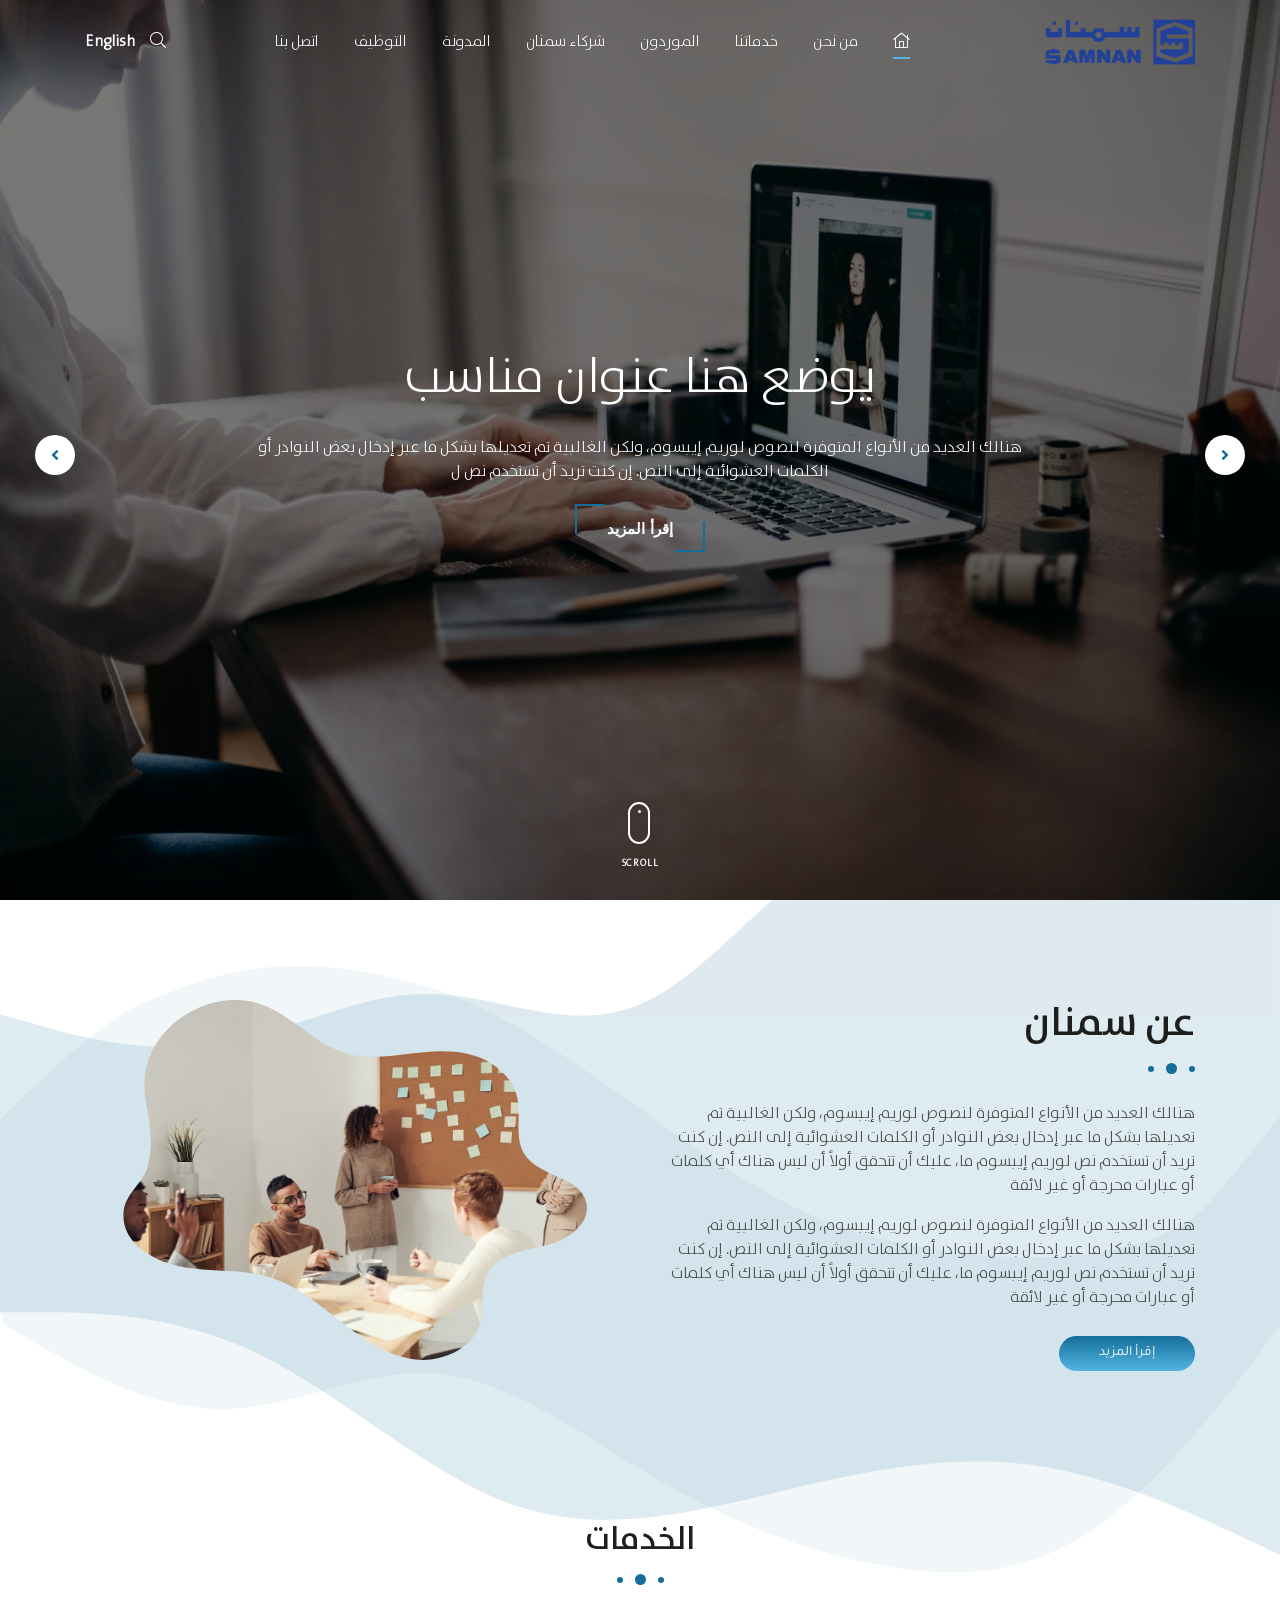
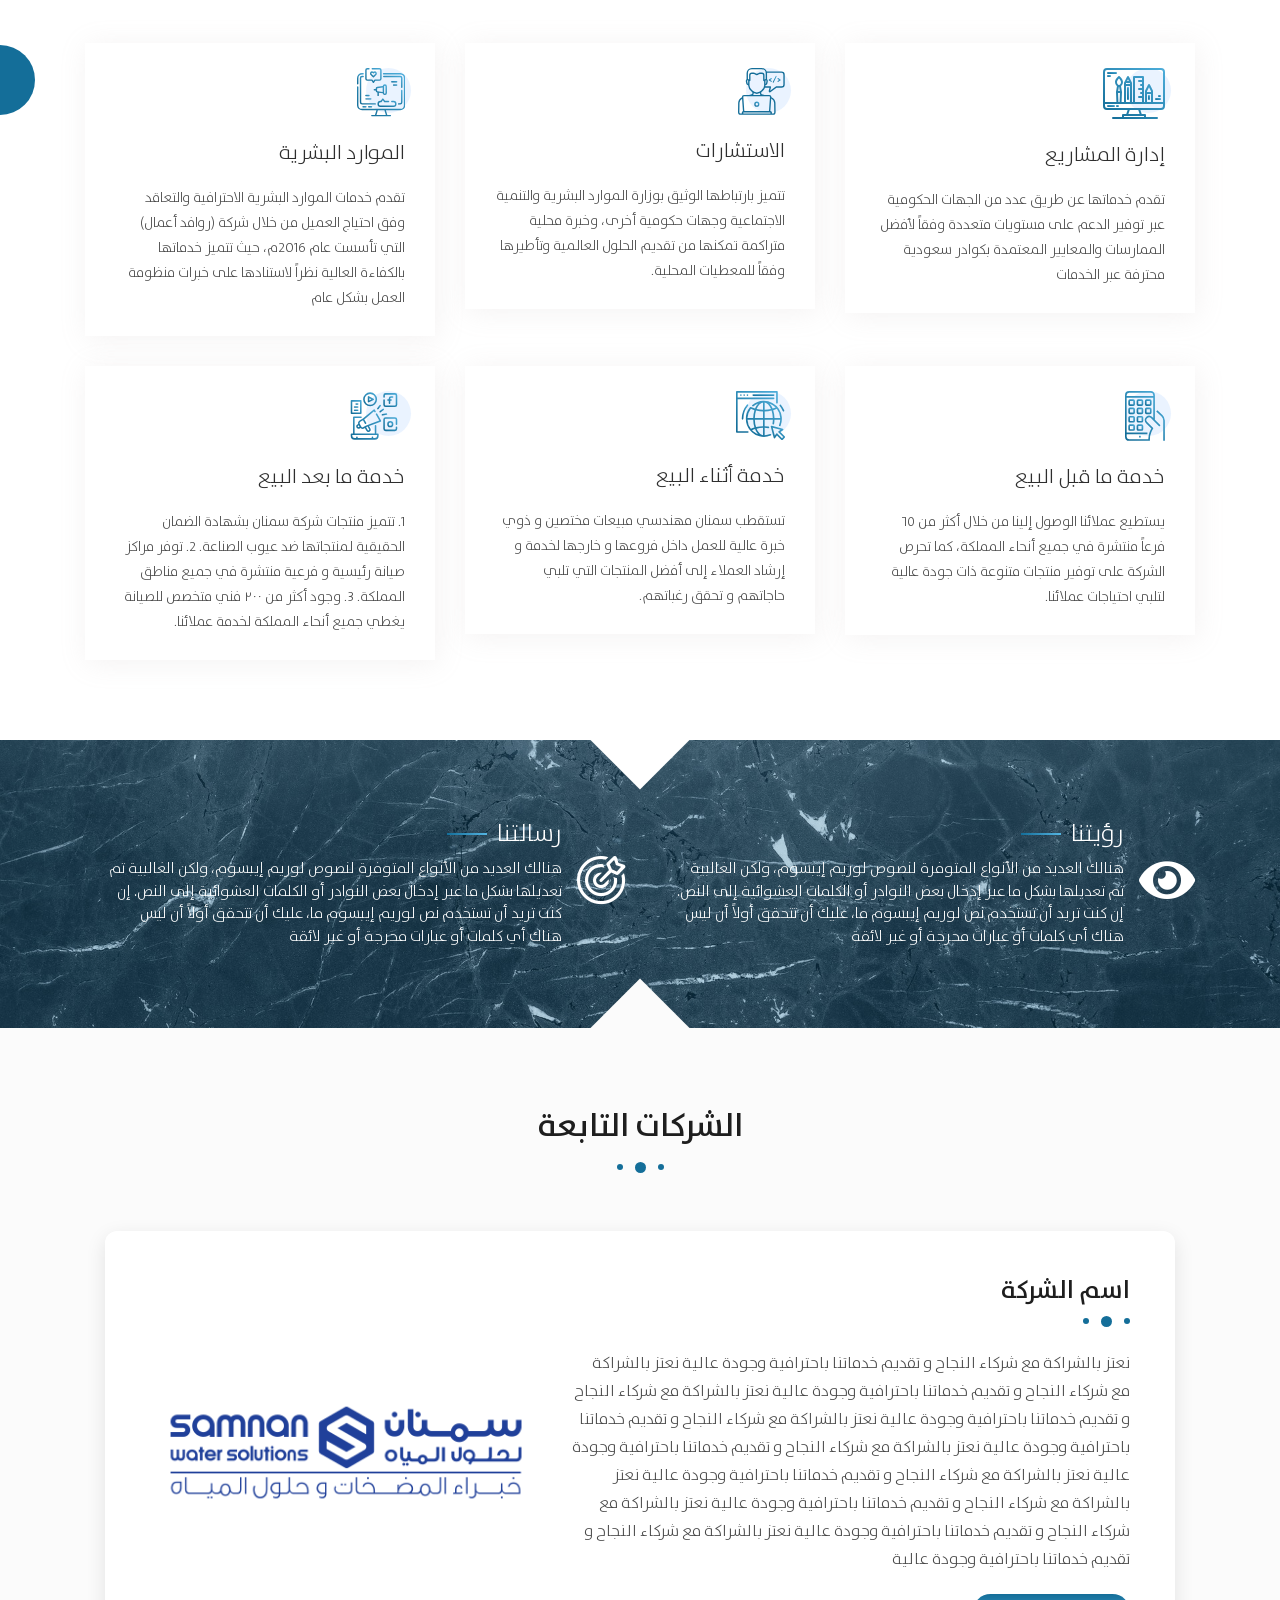
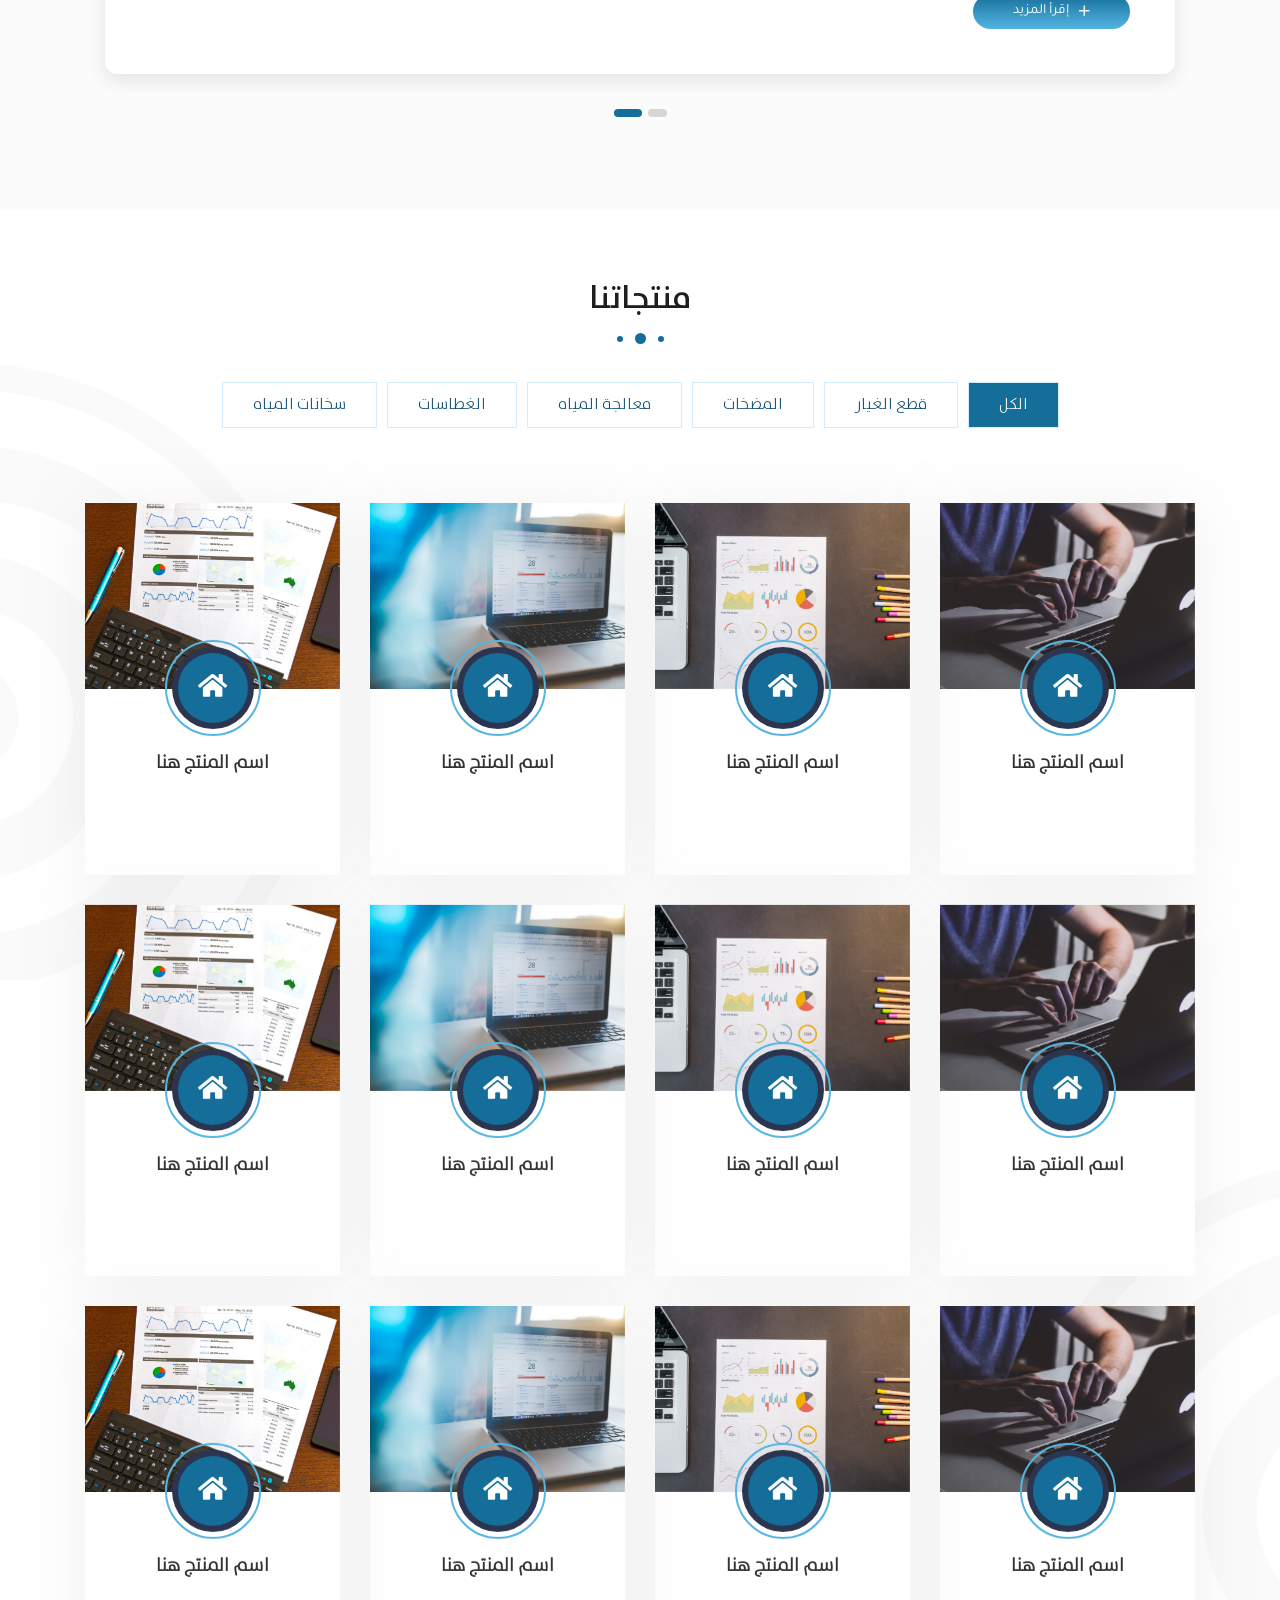
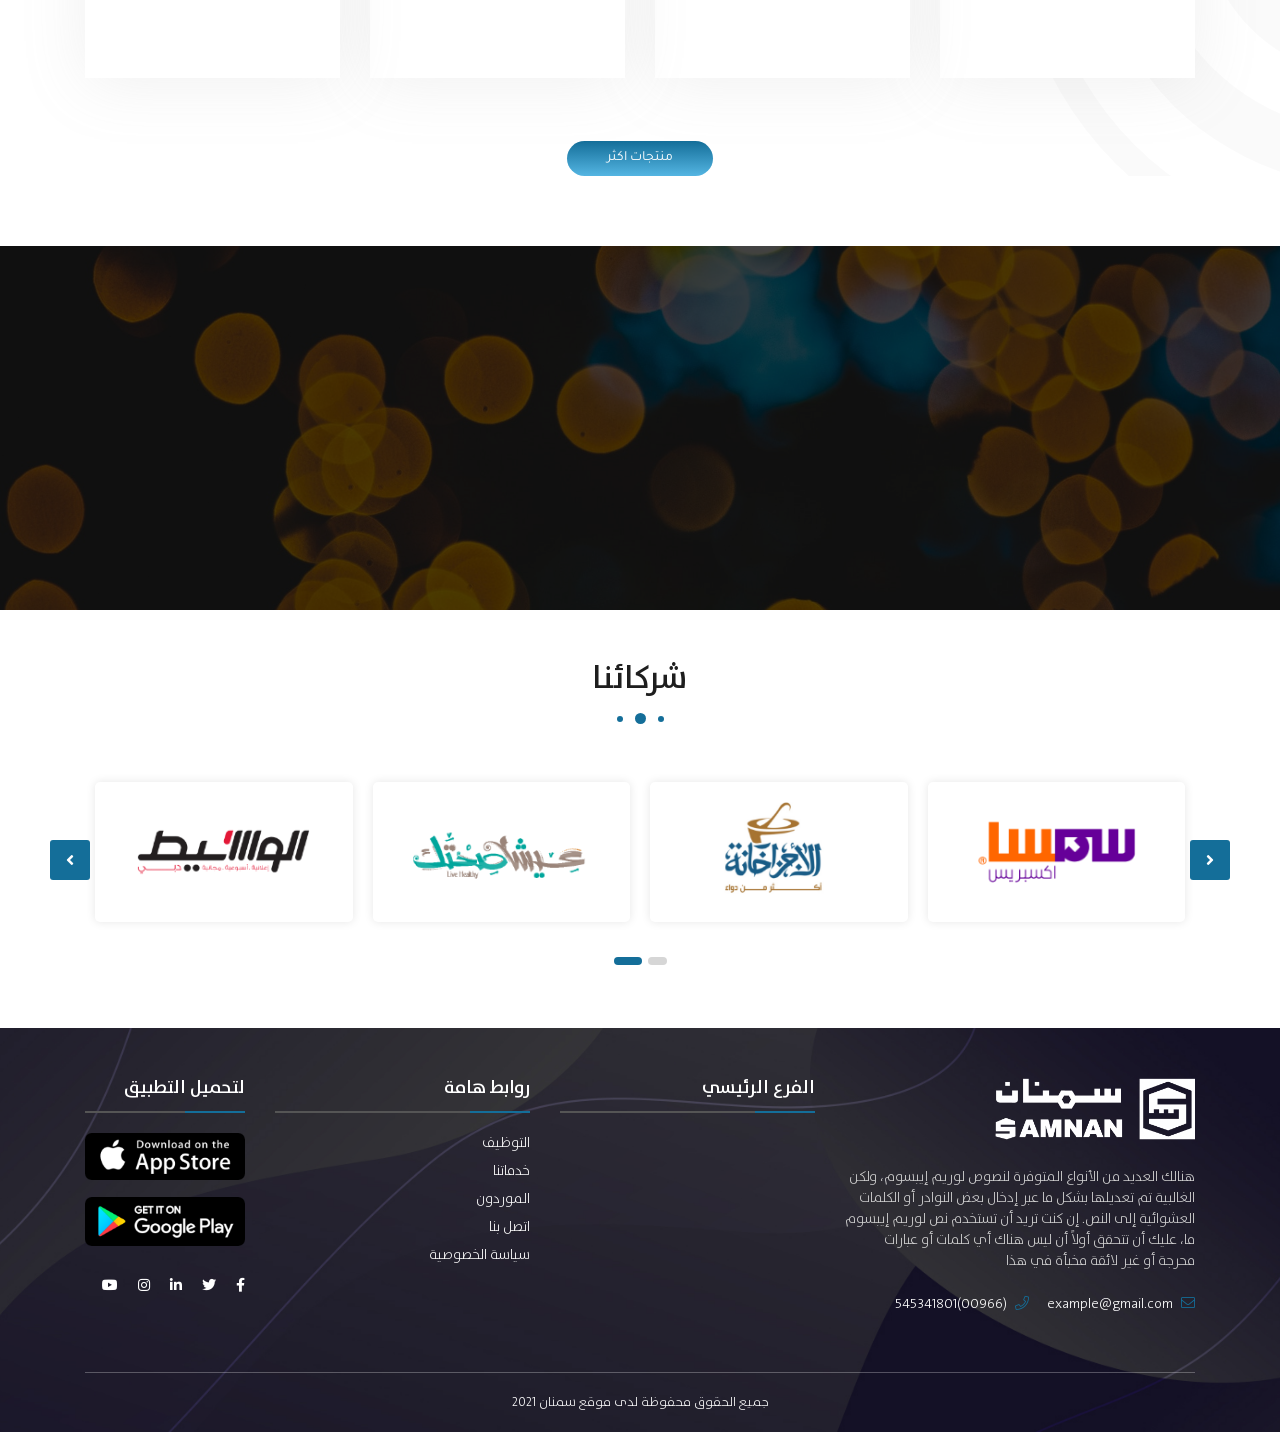
==== commit 30f102e0: "edit progect" ====
--- a/index.html
+++ b/index.html
@@ -16,6 +16,9 @@
     <link rel="stylesheet" href="assets/vendor/owl.carousel/css/owl.theme.default.min.css">
     <link rel="stylesheet" href="assets/vendor/animate.css/animate.css">
     <link rel="stylesheet" href="assets/vendor/venobox/venobox.css">
+    <link rel="stylesheet" href="assets/vendor/jquery-ui/jquery-ui.css">
+    <link rel="stylesheet" href="assets/vendor/datapicker/datapicker.css">
+    <link rel="stylesheet" href="assets/vendor/nice-select/nice-select.css">
 
     <!-- main style -->
     <link rel="stylesheet" href="assets/css/style.css">
@@ -1109,6 +1112,9 @@
     <script src="assets/vendor/venobox/venobox.min.js"></script>
     <script src="assets/vendor/mixitup/mixitup.min.js"></script>
     <script src="assets/vendor/multi-counter.js"></script>
+    <script src="assets/vendor/jquery-ui/jquery-ui.js"></script>
+    <script src="assets/vendor/datapicker/datapicker.js"></script>
+    <script src="assets/vendor/nice-select/jquery.nice-select.js"></script>
 
 
 
--- a/assets/vendor/datapicker/datapicker.css
+++ b/assets/vendor/datapicker/datapicker.css
@@ -0,0 +1,569 @@
+/*!
+ * Datepicker for Bootstrap
+ *
+ * Copyright 2012 Stefan Petre
+ * Improvements by Andrew Rowls
+ * Licensed under the Apache License v2.0
+ * http://www.apache.org/licenses/LICENSE-2.0
+ *
+ */
+
+.datepicker {
+    padding: 4px;
+    -webkit-border-radius: 4px;
+    -moz-border-radius: 4px;
+    border-radius: 4px;
+    direction: ltr;
+    /*.dow {
+          border-top: 1px solid #ddd !important;
+      }*/
+}
+
+.datepicker-inline {
+    width: 220px;
+}
+
+.datepicker.datepicker-rtl {
+    direction: rtl;
+}
+
+.datepicker.datepicker-rtl table tr td span {
+    float: right;
+}
+
+.datepicker-dropdown {
+    top: 0;
+    left: 0;
+}
+
+.datepicker-dropdown:before {
+    content: '';
+    display: inline-block;
+    border-left: 7px solid transparent;
+    border-right: 7px solid transparent;
+    border-bottom: 7px solid #ccc;
+    border-top: 0;
+    border-bottom-color: rgba(0, 0, 0, 0.2);
+    position: absolute;
+}
+
+.datepicker-dropdown:after {
+    content: '';
+    display: inline-block;
+    border-left: 6px solid transparent;
+    border-right: 6px solid transparent;
+    border-bottom: 6px solid #ffffff;
+    border-top: 0;
+    position: absolute;
+}
+
+.datepicker-dropdown.datepicker-orient-left:before {
+    left: 6px;
+}
+
+.datepicker-dropdown.datepicker-orient-left:after {
+    left: 7px;
+}
+
+.datepicker-dropdown.datepicker-orient-right:before {
+    right: 6px;
+}
+
+.datepicker-dropdown.datepicker-orient-right:after {
+    right: 7px;
+}
+
+.datepicker-dropdown.datepicker-orient-top:before {
+    top: -7px;
+}
+
+.datepicker-dropdown.datepicker-orient-top:after {
+    top: -6px;
+}
+
+.datepicker-dropdown.datepicker-orient-bottom:before {
+    bottom: -7px;
+    border-bottom: 0;
+    border-top: 7px solid #999;
+}
+
+.datepicker-dropdown.datepicker-orient-bottom:after {
+    bottom: -6px;
+    border-bottom: 0;
+    border-top: 6px solid #ffffff;
+}
+
+.datepicker>div {
+    display: none;
+}
+
+.datepicker.days div.datepicker-days {
+    display: block;
+}
+
+.datepicker.months div.datepicker-months {
+    display: block;
+}
+
+.datepicker.years div.datepicker-years {
+    display: block;
+}
+
+.datepicker table {
+    margin: 0;
+    -webkit-touch-callout: none;
+    -webkit-user-select: none;
+    -khtml-user-select: none;
+    -moz-user-select: none;
+    -ms-user-select: none;
+    user-select: none;
+}
+
+.datepicker td,
+.datepicker th {
+    text-align: center;
+    width: 20px;
+    height: 20px;
+    -webkit-border-radius: 4px;
+    -moz-border-radius: 4px;
+    border-radius: 4px;
+    border: none;
+}
+
+.table-striped .datepicker table tr td,
+.table-striped .datepicker table tr th {
+    background-color: transparent;
+}
+
+.datepicker table tr td.day:hover,
+.datepicker table tr td.day.focused {
+    background: #eeeeee;
+    cursor: pointer;
+}
+
+.datepicker table tr td.old,
+.datepicker table tr td.new {
+    color: #999999;
+}
+
+.datepicker table tr td.disabled,
+.datepicker table tr td.disabled:hover {
+    background: none;
+    color: #999999;
+    cursor: default;
+}
+
+.datepicker table tr td.today,
+.datepicker table tr td.today:hover,
+.datepicker table tr td.today.disabled,
+.datepicker table tr td.today.disabled:hover {
+    background-color: #fde19a;
+    background-image: -moz-linear-gradient(top, #fdd49a, #fdf59a);
+    background-image: -ms-linear-gradient(top, #fdd49a, #fdf59a);
+    background-image: -webkit-gradient(linear, 0 0, 0 100%, from(#fdd49a), to(#fdf59a));
+    background-image: -webkit-linear-gradient(top, #fdd49a, #fdf59a);
+    background-image: -o-linear-gradient(top, #fdd49a, #fdf59a);
+    background-image: linear-gradient(top, #fdd49a, #fdf59a);
+    background-repeat: repeat-x;
+    filter: progid: DXImageTransform.Microsoft.gradient(startColorstr='#fdd49a', endColorstr='#fdf59a', GradientType=0);
+    border-color: #fdf59a #fdf59a #fbed50;
+    border-color: rgba(0, 0, 0, 0.1) rgba(0, 0, 0, 0.1) rgba(0, 0, 0, 0.25);
+    filter: progid: DXImageTransform.Microsoft.gradient(enabled=false);
+    color: #000;
+}
+
+.datepicker table tr td.today:hover,
+.datepicker table tr td.today:hover:hover,
+.datepicker table tr td.today.disabled:hover,
+.datepicker table tr td.today.disabled:hover:hover,
+.datepicker table tr td.today:active,
+.datepicker table tr td.today:hover:active,
+.datepicker table tr td.today.disabled:active,
+.datepicker table tr td.today.disabled:hover:active,
+.datepicker table tr td.today.active,
+.datepicker table tr td.today:hover.active,
+.datepicker table tr td.today.disabled.active,
+.datepicker table tr td.today.disabled:hover.active,
+.datepicker table tr td.today.disabled,
+.datepicker table tr td.today:hover.disabled,
+.datepicker table tr td.today.disabled.disabled,
+.datepicker table tr td.today.disabled:hover.disabled,
+.datepicker table tr td.today[disabled],
+.datepicker table tr td.today:hover[disabled],
+.datepicker table tr td.today.disabled[disabled],
+.datepicker table tr td.today.disabled:hover[disabled] {
+    background-color: #fdf59a;
+}
+
+.datepicker table tr td.today:active,
+.datepicker table tr td.today:hover:active,
+.datepicker table tr td.today.disabled:active,
+.datepicker table tr td.today.disabled:hover:active,
+.datepicker table tr td.today.active,
+.datepicker table tr td.today:hover.active,
+.datepicker table tr td.today.disabled.active,
+.datepicker table tr td.today.disabled:hover.active {
+    background-color: #fbf069 \9;
+}
+
+.datepicker table tr td.today:hover:hover {
+    color: #000;
+}
+
+.datepicker table tr td.today.active:hover {
+    color: #fff;
+}
+
+.datepicker table tr td.range,
+.datepicker table tr td.range:hover,
+.datepicker table tr td.range.disabled,
+.datepicker table tr td.range.disabled:hover {
+    background: #eeeeee;
+    -webkit-border-radius: 0;
+    -moz-border-radius: 0;
+    border-radius: 0;
+}
+
+.datepicker table tr td.range.today,
+.datepicker table tr td.range.today:hover,
+.datepicker table tr td.range.today.disabled,
+.datepicker table tr td.range.today.disabled:hover {
+    background-color: #f3d17a;
+    background-image: -moz-linear-gradient(top, #f3c17a, #f3e97a);
+    background-image: -ms-linear-gradient(top, #f3c17a, #f3e97a);
+    background-image: -webkit-gradient(linear, 0 0, 0 100%, from(#f3c17a), to(#f3e97a));
+    background-image: -webkit-linear-gradient(top, #f3c17a, #f3e97a);
+    background-image: -o-linear-gradient(top, #f3c17a, #f3e97a);
+    background-image: linear-gradient(top, #f3c17a, #f3e97a);
+    background-repeat: repeat-x;
+    filter: progid: DXImageTransform.Microsoft.gradient(startColorstr='#f3c17a', endColorstr='#f3e97a', GradientType=0);
+    border-color: #f3e97a #f3e97a #edde34;
+    border-color: rgba(0, 0, 0, 0.1) rgba(0, 0, 0, 0.1) rgba(0, 0, 0, 0.25);
+    filter: progid: DXImageTransform.Microsoft.gradient(enabled=false);
+    -webkit-border-radius: 0;
+    -moz-border-radius: 0;
+    border-radius: 0;
+}
+
+.datepicker table tr td.range.today:hover,
+.datepicker table tr td.range.today:hover:hover,
+.datepicker table tr td.range.today.disabled:hover,
+.datepicker table tr td.range.today.disabled:hover:hover,
+.datepicker table tr td.range.today:active,
+.datepicker table tr td.range.today:hover:active,
+.datepicker table tr td.range.today.disabled:active,
+.datepicker table tr td.range.today.disabled:hover:active,
+.datepicker table tr td.range.today.active,
+.datepicker table tr td.range.today:hover.active,
+.datepicker table tr td.range.today.disabled.active,
+.datepicker table tr td.range.today.disabled:hover.active,
+.datepicker table tr td.range.today.disabled,
+.datepicker table tr td.range.today:hover.disabled,
+.datepicker table tr td.range.today.disabled.disabled,
+.datepicker table tr td.range.today.disabled:hover.disabled,
+.datepicker table tr td.range.today[disabled],
+.datepicker table tr td.range.today:hover[disabled],
+.datepicker table tr td.range.today.disabled[disabled],
+.datepicker table tr td.range.today.disabled:hover[disabled] {
+    background-color: #f3e97a;
+}
+
+.datepicker table tr td.range.today:active,
+.datepicker table tr td.range.today:hover:active,
+.datepicker table tr td.range.today.disabled:active,
+.datepicker table tr td.range.today.disabled:hover:active,
+.datepicker table tr td.range.today.active,
+.datepicker table tr td.range.today:hover.active,
+.datepicker table tr td.range.today.disabled.active,
+.datepicker table tr td.range.today.disabled:hover.active {
+    background-color: #efe24b \9;
+}
+
+.datepicker table tr td.selected,
+.datepicker table tr td.selected:hover,
+.datepicker table tr td.selected.disabled,
+.datepicker table tr td.selected.disabled:hover {
+    background-color: #9e9e9e;
+    background-image: -moz-linear-gradient(top, #b3b3b3, #808080);
+    background-image: -ms-linear-gradient(top, #b3b3b3, #808080);
+    background-image: -webkit-gradient(linear, 0 0, 0 100%, from(#b3b3b3), to(#808080));
+    background-image: -webkit-linear-gradient(top, #b3b3b3, #808080);
+    background-image: -o-linear-gradient(top, #b3b3b3, #808080);
+    background-image: linear-gradient(top, #b3b3b3, #808080);
+    background-repeat: repeat-x;
+    filter: progid: DXImageTransform.Microsoft.gradient(startColorstr='#b3b3b3', endColorstr='#808080', GradientType=0);
+    border-color: #808080 #808080 #595959;
+    border-color: rgba(0, 0, 0, 0.1) rgba(0, 0, 0, 0.1) rgba(0, 0, 0, 0.25);
+    filter: progid: DXImageTransform.Microsoft.gradient(enabled=false);
+    color: #fff;
+    text-shadow: 0 -1px 0 rgba(0, 0, 0, 0.25);
+}
+
+.datepicker table tr td.selected:hover,
+.datepicker table tr td.selected:hover:hover,
+.datepicker table tr td.selected.disabled:hover,
+.datepicker table tr td.selected.disabled:hover:hover,
+.datepicker table tr td.selected:active,
+.datepicker table tr td.selected:hover:active,
+.datepicker table tr td.selected.disabled:active,
+.datepicker table tr td.selected.disabled:hover:active,
+.datepicker table tr td.selected.active,
+.datepicker table tr td.selected:hover.active,
+.datepicker table tr td.selected.disabled.active,
+.datepicker table tr td.selected.disabled:hover.active,
+.datepicker table tr td.selected.disabled,
+.datepicker table tr td.selected:hover.disabled,
+.datepicker table tr td.selected.disabled.disabled,
+.datepicker table tr td.selected.disabled:hover.disabled,
+.datepicker table tr td.selected[disabled],
+.datepicker table tr td.selected:hover[disabled],
+.datepicker table tr td.selected.disabled[disabled],
+.datepicker table tr td.selected.disabled:hover[disabled] {
+    background-color: #808080;
+}
+
+.datepicker table tr td.selected:active,
+.datepicker table tr td.selected:hover:active,
+.datepicker table tr td.selected.disabled:active,
+.datepicker table tr td.selected.disabled:hover:active,
+.datepicker table tr td.selected.active,
+.datepicker table tr td.selected:hover.active,
+.datepicker table tr td.selected.disabled.active,
+.datepicker table tr td.selected.disabled:hover.active {
+    background-color: #666666 \9;
+}
+
+.datepicker table tr td.active,
+.datepicker table tr td.active:hover,
+.datepicker table tr td.active.disabled,
+.datepicker table tr td.active.disabled:hover {
+    background-image: -moz-linear-gradient(top, #ff8e28, #ff8e28);
+    background-image: -ms-linear-gradient(top, #ff8e28, #ff8e28);
+    background-image: -webkit-gradient(linear, 0 0, 0 100%, from(#ff8e28), to(#ff8e28));
+    background-image: -webkit-linear-gradient(top, #ff8e28, #ff8e28);
+    background-image: -o-linear-gradient(top, #ff8e28, #ff8e28);
+    background-image: linear-gradient(top, #ff8e28, #ff8e28);
+    background-color: #ff8e28;
+    background-repeat: repeat-x;
+    filter: progid: DXImageTransform.Microsoft.gradient(startColorstr='#ff8e28', endColorstr='#ff8e28', GradientType=0);
+    border-color: #ff8e28 #ff8e28 #ff8e28;
+    border-color: rgba(0, 0, 0, 0.1) rgba(0, 0, 0, 0.1) rgba(0, 0, 0, 0.25);
+    filter: progid: DXImageTransform.Microsoft.gradient(enabled=false);
+    color: #fff;
+    text-shadow: 0 -1px 0 rgba(0, 0, 0, 0.25);
+}
+
+.datepicker table tr td.active:hover,
+.datepicker table tr td.active:hover:hover,
+.datepicker table tr td.active.disabled:hover,
+.datepicker table tr td.active.disabled:hover:hover,
+.datepicker table tr td.active:active,
+.datepicker table tr td.active:hover:active,
+.datepicker table tr td.active.disabled:active,
+.datepicker table tr td.active.disabled:hover:active,
+.datepicker table tr td.active.active,
+.datepicker table tr td.active:hover.active,
+.datepicker table tr td.active.disabled.active,
+.datepicker table tr td.active.disabled:hover.active,
+.datepicker table tr td.active.disabled,
+.datepicker table tr td.active:hover.disabled,
+.datepicker table tr td.active.disabled.disabled,
+.datepicker table tr td.active.disabled:hover.disabled,
+.datepicker table tr td.active[disabled],
+.datepicker table tr td.active:hover[disabled],
+.datepicker table tr td.active.disabled[disabled],
+.datepicker table tr td.active.disabled:hover[disabled] {
+    background-color: #ff8e28;
+}
+
+.datepicker table tr td.active:active,
+.datepicker table tr td.active:hover:active,
+.datepicker table tr td.active.disabled:active,
+.datepicker table tr td.active.disabled:hover:active,
+.datepicker table tr td.active.active,
+.datepicker table tr td.active:hover.active,
+.datepicker table tr td.active.disabled.active,
+.datepicker table tr td.active.disabled:hover.active {
+    background-color: #ff8e28 \9;
+}
+
+.datepicker table tr td span {
+    display: block;
+    width: 23%;
+    height: 54px;
+    line-height: 54px;
+    float: left;
+    margin: 1%;
+    cursor: pointer;
+    -webkit-border-radius: 4px;
+    -moz-border-radius: 4px;
+    border-radius: 4px;
+}
+
+.datepicker table tr td span:hover {
+    background: #eeeeee;
+}
+
+.datepicker table tr td span.disabled,
+.datepicker table tr td span.disabled:hover {
+    background: none;
+    color: #999999;
+    cursor: default;
+}
+
+.datepicker table tr td span.active,
+.datepicker table tr td span.active:hover,
+.datepicker table tr td span.active.disabled,
+.datepicker table tr td span.active.disabled:hover {
+    background-image: -moz-linear-gradient(top, #ff8e28, #ff8e28);
+    background-image: -ms-linear-gradient(top, #ff8e28, #ff8e28);
+    background-image: -webkit-gradient(linear, 0 0, 0 100%, from(#ff8e28), to(#ff8e28));
+    background-image: -webkit-linear-gradient(top, #ff8e28, #ff8e28);
+    background-image: -o-linear-gradient(top, #ff8e28, #ff8e28);
+    background-image: linear-gradient(top, #ff8e28, #ff8e28);
+    background-color: #ff8e28;
+    background-repeat: repeat-x;
+    border-color: #ff8e28 #ff8e28 #ff8e28;
+    border-color: rgba(0, 0, 0, 0.1) rgba(0, 0, 0, 0.1) rgba(0, 0, 0, 0.25);
+    color: #fff;
+    text-shadow: 0 -1px 0 rgba(0, 0, 0, 0.25);
+}
+
+.datepicker table tr td span.active:hover,
+.datepicker table tr td span.active:hover:hover,
+.datepicker table tr td span.active.disabled:hover,
+.datepicker table tr td span.active.disabled:hover:hover,
+.datepicker table tr td span.active:active,
+.datepicker table tr td span.active:hover:active,
+.datepicker table tr td span.active.disabled:active,
+.datepicker table tr td span.active.disabled:hover:active,
+.datepicker table tr td span.active.active,
+.datepicker table tr td span.active:hover.active,
+.datepicker table tr td span.active.disabled.active,
+.datepicker table tr td span.active.disabled:hover.active,
+.datepicker table tr td span.active.disabled,
+.datepicker table tr td span.active:hover.disabled,
+.datepicker table tr td span.active.disabled.disabled,
+.datepicker table tr td span.active.disabled:hover.disabled,
+.datepicker table tr td span.active[disabled],
+.datepicker table tr td span.active:hover[disabled],
+.datepicker table tr td span.active.disabled[disabled],
+.datepicker table tr td span.active.disabled:hover[disabled] {
+    background-color: #ff8e28;
+}
+
+.datepicker table tr td span.active:active,
+.datepicker table tr td span.active:hover:active,
+.datepicker table tr td span.active.disabled:active,
+.datepicker table tr td span.active.disabled:hover:active,
+.datepicker table tr td span.active.active,
+.datepicker table tr td span.active:hover.active,
+.datepicker table tr td span.active.disabled.active,
+.datepicker table tr td span.active.disabled:hover.active {
+    background-color: #ff8e28 \9;
+}
+
+.datepicker table tr td span.old,
+.datepicker table tr td span.new {
+    color: #999999;
+}
+
+.datepicker th.datepicker-switch {
+    width: 145px;
+}
+
+.datepicker thead tr:first-child th,
+.datepicker tfoot tr th {
+    cursor: pointer;
+}
+
+.datepicker thead tr:first-child th:hover,
+.datepicker tfoot tr th:hover {
+    background: #eeeeee;
+}
+
+.datepicker .cw {
+    font-size: 10px;
+    width: 12px;
+    padding: 0 2px 0 5px;
+    vertical-align: middle;
+}
+
+.datepicker thead tr:first-child th.cw {
+    cursor: default;
+    background-color: transparent;
+}
+
+.input-append.date .add-on i,
+.input-prepend.date .add-on i {
+    cursor: pointer;
+    width: 16px;
+    height: 16px;
+}
+
+.input-daterange input {
+    text-align: center;
+}
+
+.input-daterange input:first-child {
+    -webkit-border-radius: 3px 0 0 3px;
+    -moz-border-radius: 3px 0 0 3px;
+    border-radius: 3px 0 0 3px;
+}
+
+.input-daterange input:last-child {
+    -webkit-border-radius: 0 3px 3px 0;
+    -moz-border-radius: 0 3px 3px 0;
+    border-radius: 0 3px 3px 0;
+}
+
+.input-daterange .add-on {
+    display: inline-block;
+    width: auto;
+    min-width: 16px;
+    height: 20px;
+    padding: 4px 5px;
+    font-weight: normal;
+    line-height: 20px;
+    text-align: center;
+    text-shadow: 0 1px 0 #ffffff;
+    vertical-align: middle;
+    background-color: #eeeeee;
+    border: 1px solid #ccc;
+    margin-left: -5px;
+    margin-right: -5px;
+}
+
+.datepicker.dropdown-menu {
+    position: absolute;
+    top: 100%;
+    left: 0;
+    z-index: 1000;
+    float: left;
+    display: none;
+    min-width: 160px;
+    list-style: none;
+    background-color: #ffffff;
+    border: 1px solid #ccc;
+    border: 1px solid rgba(0, 0, 0, 0.2);
+    -webkit-border-radius: 5px;
+    -moz-border-radius: 5px;
+    border-radius: 5px;
+    -webkit-box-shadow: 0 5px 10px rgba(0, 0, 0, 0.2);
+    -moz-box-shadow: 0 5px 10px rgba(0, 0, 0, 0.2);
+    box-shadow: 0 5px 10px rgba(0, 0, 0, 0.2);
+    -webkit-background-clip: padding-box;
+    -moz-background-clip: padding;
+    background-clip: padding-box;
+    *border-right-width: 2px;
+    *border-bottom-width: 2px;
+    color: #333333;
+    font-family: "Helvetica Neue", Helvetica, Arial, sans-serif;
+    font-size: 13px;
+    line-height: 20px;
+}
+
+.datepicker.dropdown-menu th,
+.datepicker.dropdown-menu td {
+    padding: 4px 5px;
+}
--- a/assets/css/style.css
+++ b/assets/css/style.css
@@ -76,6 +76,10 @@
 
 .mb-40 {
   margin-bottom: 40px;
+}
+
+.mb-30 {
+  margin-bottom: 30px;
 }
 
 section {
@@ -1632,7 +1636,8 @@
 }
 
 .contact_form input,
-.contact_form textarea {
+.contact_form textarea,
+.contact_form select {
   margin-bottom: 30px;
 }
 
@@ -1640,7 +1645,7 @@
 textarea,
 select {
   width: 100%;
-  height: 55px;
+  height: 45px;
   background-color: #fbfaf7;
   border: 1px solid transparent;
   padding: 0px 20px;
@@ -1888,7 +1893,7 @@
   font-size: 15px;
   font-weight: 500;
   color: #808080;
-  margin-right: 5px;
+  margin-inline-end: 5px;
   -webkit-transition: 0.5s;
   -o-transition: 0.5s;
   transition: 0.5s;
@@ -1911,7 +1916,7 @@
 .blogs_page .inner-box .lower-content h4:before {
   position: absolute;
   content: "";
-  left: 0;
+  right: 0;
   bottom: 0;
   height: 6px;
   width: 100%;
@@ -1959,6 +1964,275 @@
   color: #fff;
 }
 
+.blog_details_area {
+  padding: 80px 0;
+}
+.blog_details_area .blog_dtls_wrap {
+  padding: 30px;
+  background: #fff;
+}
+.blog_details_area .blog_dtls_wrap .post_thumb {
+  border-radius: 15px;
+  -webkit-border-radius: 15px;
+  -moz-border-radius: 15px;
+  -ms-border-radius: 15px;
+  -o-border-radius: 15px;
+  overflow: hidden;
+  width: 100%;
+}
+.blog_details_area .blog_dtls_wrap .post_thumb img {
+  width: 100%;
+}
+.blog_details_area .blog_dtls_wrap .post_content .post_meta {
+  margin-bottom: 20px;
+}
+.blog_details_area .blog_dtls_wrap .post_content .post_meta li {
+  position: relative;
+  color: #706c61;
+  font-size: 15px;
+  margin-inline-end: 25px;
+  padding-inline-end: 28px;
+}
+.blog_details_area .blog_dtls_wrap .post_content .post_meta li:not(:last-child)::before {
+  content: "|";
+  position: absolute;
+  left: 0;
+  color: #e5e5e5;
+  top: 50%;
+  -webkit-transform: translateY(-50%);
+  -ms-transform: translateY(-50%);
+  transform: translateY(-50%);
+}
+.blog_details_area .blog_dtls_wrap .post_content .title {
+  font-size: 30px;
+  text-transform: uppercase;
+  line-height: 40px;
+  margin-bottom: 17px;
+}
+.blog_details_area .blog_dtls_wrap .post_content P {
+  margin-bottom: 30px;
+  font-size: 17px;
+  font-weight: normal;
+  line-height: 28px;
+  color: #8d8d8d;
+}
+.blog_details_area .blog_dtls_wrap .post_content blockquote {
+  background: #faf7f2;
+  padding: 30px;
+  font-size: 20px;
+  font-weight: 500;
+  line-height: 32px;
+  margin-bottom: 30px;
+  margin-top: 30px;
+}
+.blog_details_area .blog_dtls_wrap .post_content blockquote .quote_icon {
+  margin-bottom: 25px;
+  max-width: 40px;
+}
+.blog_details_area .blog_dtls_wrap .post_content blockquote .post_author_info {
+  margin-top: 10px;
+  text-align: end;
+}
+.blog_details_area .blog_dtls_wrap .post_content blockquote .post_author_info cite {
+  font-size: 16px;
+  font-weight: 700;
+  color: #1e1d23;
+  display: block;
+  text-transform: uppercase;
+  margin-bottom: -8px;
+}
+.blog_details_area .blog_dtls_wrap .post_content blockquote .post_author_info span {
+  font-size: 12px;
+  font-weight: 700;
+  color: #146e99;
+  text-transform: uppercase;
+}
+.blog_details_area .blog_dtls_wrap .post_tags {
+  border-bottom: 1px solid #f4f0e9;
+  padding-bottom: 30px;
+  margin-bottom: 30px;
+  margin-top: 30px;
+}
+.blog_details_area .blog_dtls_wrap .related_posts {
+  border-bottom: 1px solid #f4f0e9;
+  margin-bottom: 30px;
+}
+.blog_details_area .blog_dtls_wrap .related_posts .rp_single {
+  border-radius: 50px;
+}
+.blog_details_area .blog_dtls_wrap .related_posts .rp_single .rp_thumb {
+  border-radius: 15px;
+  overflow: hidden;
+}
+.blog_details_area .blog_dtls_wrap .related_posts .rp_single .rp_thumb a,
+.blog_details_area .blog_dtls_wrap .related_posts .rp_single .rp_thumb img {
+  width: 100%;
+}
+.blog_details_area .blog_dtls_wrap .related_posts .rp_single .rp_content {
+  margin-top: 26px;
+}
+.blog_details_area .blog_dtls_wrap .related_posts .rp_single .rp_content h4 {
+  font-size: 20px;
+  font-weight: 700;
+  text-transform: uppercase;
+  font-family: "Roboto", sans-serif;
+}
+.blog_details_area .widget_wrap .widget {
+  padding: 35px 32px;
+  background: #fff;
+  margin-bottom: 35px;
+  border-radius: 15px;
+  -webkit-border-radius: 15px;
+  -moz-border-radius: 15px;
+  -ms-border-radius: 15px;
+  -o-border-radius: 15px;
+}
+.blog_details_area .widget_wrap .widget .search_widget {
+  position: relative;
+}
+.blog_details_area .widget_wrap .widget .search_widget input {
+  width: 100%;
+  height: 60px;
+  font-size: 14px;
+  background-color: #fcfbf9;
+  color: #1e1d23;
+  padding-inline-start: 18px;
+  padding-inline-end: 50px;
+  border-radius: 8px;
+}
+.blog_details_area .widget_wrap .widget .search_widget button {
+  position: absolute;
+  left: 0;
+  top: 0;
+  width: 50px;
+  height: 100%;
+  background-color: transparent;
+  color: #949494;
+  font-size: 16px;
+  border: none;
+  z-index: 2;
+}
+.blog_details_area .widget_wrap .widget .widget_post li {
+  display: flex;
+  align-items: center;
+  margin-bottom: 30px;
+}
+.blog_details_area .widget_wrap .widget .widget_post li .post_thumb {
+  width: 80px;
+  height: 80px;
+  flex: 0 0 80px;
+  background-size: cover;
+  background-position: center;
+  margin-inline-end: 20px;
+  overflow: hidden;
+  border-radius: 10px;
+  -webkit-border-radius: 10px;
+  -moz-border-radius: 10px;
+  -ms-border-radius: 10px;
+  -o-border-radius: 10px;
+}
+.blog_details_area .widget_wrap .widget .widget_post li .post_thumb img {
+  transform: scale(1);
+  -webkit-transform: scale(1);
+  -moz-transform: scale(1);
+  -ms-transform: scale(1);
+  -o-transform: scale(1);
+  transition: 0.3s;
+  -webkit-transition: 0.3s;
+  -moz-transition: 0.3s;
+  -ms-transition: 0.3s;
+  -o-transition: 0.3s;
+  object-fit: cover;
+  width: 100%;
+  height: 100%;
+}
+.blog_details_area .widget_wrap .widget .widget_post li .content {
+  width: calc(100% - 100px);
+}
+.blog_details_area .widget_wrap .widget .widget_post li .content h6 {
+  font-size: 16px;
+  line-height: 25px;
+  font-family: "Roboto", sans-serif;
+}
+.blog_details_area .widget_wrap .widget .widget_post li .content .date {
+  display: inline-block;
+}
+.blog_details_area .widget_wrap .widget .widget_post li .content .date i {
+  font-size: 14px;
+  margin-inline-end: 7px;
+}
+.blog_details_area .widget_wrap .widget_title {
+  font-size: 18px;
+  margin-bottom: 24px;
+  text-transform: uppercase;
+  font-weight: 700;
+  font-family: "Roboto", sans-serif;
+}
+
+.post_tags {
+  display: flex;
+  flex-wrap: wrap;
+  margin: -5px;
+}
+.post_tags li {
+  padding: 5px;
+}
+.post_tags li a {
+  line-height: 1;
+  font-size: 15px;
+  color: #888;
+  padding: 9px 18px;
+  background: #fbfaf7;
+  font-weight: 500;
+  border: 2px solid #f7f7f7;
+  border-radius: 5px;
+  display: inline-block;
+}
+.post_tags li a:hover {
+  background-color: #146e99;
+  color: #fff;
+  border: 2px solid #146e99;
+}
+
+.ul_li,
+.ul_li_right,
+.ul_li_center {
+  margin: 0px;
+  padding: 0px;
+  display: flex;
+  flex-wrap: wrap;
+  align-items: center;
+}
+
+.ul_li > li,
+.ul_li_right > li,
+.ul_li_center > li {
+  list-style: none;
+  display: inline-block;
+}
+
+.ul_li {
+  justify-content: flex-start;
+  margin: 0px;
+  padding: 0px;
+  display: flex;
+  flex-wrap: wrap;
+  align-items: center;
+}
+
+@media (max-width: 575.98px) {
+  .blog_details_area .blog_dtls_wrap .post_content P {
+    font-size: 15px;
+  }
+
+  .blog_details_area .blog_dtls_wrap .post_content blockquote {
+    font-size: 17px;
+  }
+
+  .blog_details_area .blog_dtls_wrap .post_content blockquote .post_author_info cite {
+    font-size: 15px;
+  }
+}
 /*--------------------------------------------------------------
 # Start join page
 --------------------------------------------------------------*/
@@ -2039,9 +2313,522 @@
   background-repeat: no-repeat;
 }
 
+.opportunities_section {
+  padding: 50px 0;
+}
+.opportunities_section .box {
+  margin-bottom: 20px;
+  background-color: #fff;
+  border: 1px solid #54b5e2;
+  border-radius: 4px;
+  -webkit-box-shadow: 0 1px 1px rgba(0, 0, 0, 0.05);
+  box-shadow: 0 1px 1px rgba(0, 0, 0, 0.05);
+}
+.opportunities_section .box .head {
+  background: #146e99;
+  padding: 10px 20px;
+  color: #fff;
+  display: flex;
+  align-items: center;
+  justify-content: space-between;
+}
+.opportunities_section .box .head h3 {
+  margin: 0px;
+  display: inline;
+  color: #fff;
+  font-size: 15px;
+}
+.opportunities_section .box .head .dept {
+  font-style: italic;
+  color: #fff;
+  font-size: 13px;
+}
+.opportunities_section .box .inner {
+  padding: 15px;
+}
+.opportunities_section .box .inner p {
+  font-size: 15px;
+  line-height: 28px;
+  display: -webkit-box;
+  text-overflow: ellipsis;
+  overflow: hidden;
+  -webkit-box-orient: vertical;
+  -webkit-line-clamp: 2;
+}
+.opportunities_section .box .inner a.more {
+  display: block;
+  color: #da6b29;
+  font-weight: 600;
+}
+.opportunities_section .box .inner span {
+  display: block;
+}
+.opportunities_section .box .inner .main-btn {
+  display: table;
+  margin-right: auto;
+  font-size: 16px;
+}
+
 /*--------------------------------------------------------------
 # End join page
 --------------------------------------------------------------*/
+.companies_page {
+  padding: 80px 0;
+}
+.companies_page .companies_logo {
+  border-inline-end: 2px solid #eee;
+  height: 100%;
+  padding-inline-end: 15px;
+}
+.companies_page .companies_logo .item {
+  margin-bottom: 20px;
+  cursor: pointer;
+}
+.companies_page .companies_logo .item img {
+  max-width: 100%;
+  width: 250px;
+}
+.companies_page .companies_logo .item.active img {
+  box-shadow: 0px 6px 12px rgba(0, 0, 0, 0.2);
+}
+.companies_page .info_company .info_content .box_content {
+  display: none;
+  transition: 0.3s;
+  opacity: 0;
+  -webkit-transform: translate3d(0, 100%, 0);
+  transform: translate3d(0, 100%, 0);
+}
+.companies_page .info_company .info_content .box_content.active {
+  display: block;
+  animation: fadeInUp 1s both;
+  -webkit-animation: fadeInUp 1s both;
+}
+.companies_page .info_company .image img {
+  border-radius: 6px;
+  max-width: 100%;
+}
+.companies_page .info_company .name {
+  font-size: 28px;
+  margin: 20px 0;
+}
+.companies_page .info_company .logo {
+  display: block;
+  margin: 20px auto;
+}
+.companies_page .info_company .logo img {
+  max-width: 100%;
+}
+.companies_page .info_company .desc {
+  margin: 30px 0;
+}
+.companies_page .info_company .our_services .content {
+  margin-top: 20px;
+}
+.companies_page .info_company .our_services .content .text {
+  position: relative;
+  padding-bottom: 10px;
+  margin-bottom: 10px;
+  color: #146e99;
+  display: inline-block;
+  font-weight: 700;
+}
+.companies_page .info_company .our_services .content ul {
+  list-style-type: disc;
+  padding-inline-start: 20px;
+}
+.companies_page .info_company .our_services .content ul li {
+  margin-bottom: 10px;
+  font-size: 15px;
+}
+.companies_page .info_company .our_services .content ul li::marker {
+  content: "⦾ ";
+  margin-inline-end: 10px;
+  color: #146e99;
+}
+
+@media (max-width: 767.98px) {
+  .companies_page .companies_logo {
+    display: flex;
+    border: 0;
+    flex-wrap: wrap;
+  }
+  .companies_page .companies_logo .item {
+    flex: 33.333%;
+    max-width: 33.333%;
+  }
+}
+@media (max-width: 575.98px) {
+  .companies_page .companies_logo .item {
+    flex: 50%;
+    max-width: 50%;
+  }
+}
+/*--------------------------------------------------------------
+# Start Job Pages
+--------------------------------------------------------------*/
+.jobs_page {
+  padding: 80px 0;
+}
+.jobs_page .job_listings .job_filters {
+  display: flex;
+  align-items: center;
+  padding: 20px;
+  background: #f2f2f2;
+  border-radius: 5px;
+}
+.jobs_page .job_listings .job_filters .search_jobs {
+  margin-inline-end: 15px;
+  width: 30%;
+}
+.jobs_page .job_listings .job_filters .search_jobs input {
+  outline: none;
+  box-shadow: none;
+}
+.jobs_page .job_listings .job_filters .main-btn {
+  border: 0;
+}
+.jobs_page .job_listings .jobs_content {
+  margin-top: 30px;
+}
+.jobs_page .job_listings .jobs_content .type-job_listing {
+  border-bottom: 1px solid #eee;
+  transition: 0.3s;
+}
+.jobs_page .job_listings .jobs_content .type-job_listing:nth-of-type(even) {
+  background: #f2f2f2;
+}
+.jobs_page .job_listings .jobs_content .type-job_listing:hover {
+  background: #ddd;
+}
+.jobs_page .job_listings .jobs_content .type-job_listing a {
+  display: flex;
+  align-items: center;
+  justify-content: space-between;
+  padding: 1em 1em 1em 2em;
+  border: 0;
+  overflow: hidden;
+  position: relative;
+  line-height: 1.5em;
+  text-decoration: none;
+}
+.jobs_page .job_listings .jobs_content .type-job_listing .details {
+  display: flex;
+  align-items: center;
+  flex: 55%;
+  max-width: 55%;
+}
+.jobs_page .job_listings .jobs_content .type-job_listing .company_logo {
+  width: 42px;
+  height: 42px;
+  margin-inline-end: 1em;
+  vertical-align: middle;
+  box-shadow: none;
+}
+.jobs_page .job_listings .jobs_content .type-job_listing .position h3 {
+  margin: 0;
+  padding: 0;
+  line-height: inherit;
+  font-size: inherit;
+  font-weight: 700;
+}
+.jobs_page .job_listings .jobs_content .type-job_listing .position .company {
+  color: #999;
+}
+.jobs_page .job_listings .jobs_content .type-job_listing .location {
+  flex: 25%;
+  max-width: 25%;
+  color: #999;
+}
+.jobs_page .job_listings .jobs_content .type-job_listing .meta {
+  width: 20%;
+  color: #999;
+  text-align: end;
+}
+.jobs_page .job_listings .jobs_content .type-job_listing .meta .job-type {
+  font-weight: 700;
+}
+.jobs_page .part-time {
+  color: #f08d3c;
+}
+.jobs_page .full-time {
+  color: #90da36;
+}
+.jobs_page .internship {
+  color: #6033cc;
+}
+
+.single_job_page .info_job {
+  position: relative;
+  box-shadow: 0 0 32px 0 rgba(26, 47, 106, 0.08);
+  border-radius: 6px;
+  overflow: hidden;
+}
+.single_job_page .info_job .inner {
+  padding: 15px 30px;
+  word-wrap: break-word;
+}
+.single_job_page .info_job .inner .meta {
+  list-style: none outside;
+  padding: 0;
+  margin: 20px 0;
+  overflow: hidden;
+  clear: both;
+}
+.single_job_page .info_job .inner .meta .full-time {
+  background-color: #90da36;
+}
+.single_job_page .info_job .inner .meta .job-type {
+  color: #fff;
+}
+.single_job_page .info_job .inner .meta li {
+  margin-inline-end: 15px;
+  padding: 0.5em;
+  display: inline-block;
+  line-height: 1em;
+  color: #999;
+}
+.single_job_page .info_job .inner .meta li i {
+  margin-inline-end: 6px;
+}
+.single_job_page .info_job .inner .company {
+  position: relative;
+  border: 1px solid #eee;
+  padding: 1em;
+  margin: 0 0 2em;
+  display: block;
+  clear: both;
+  min-height: 3em;
+  box-shadow: 0 1px 1px rgba(0, 0, 0, 0.1);
+  box-sizing: content-box;
+  display: flex;
+  align-items: center;
+}
+.single_job_page .info_job .inner .company img {
+  width: 3em;
+  height: 3em;
+  vertical-align: middle;
+  box-shadow: none;
+  margin-inline-end: 10px;
+}
+.single_job_page .info_job .inner .company .name {
+  margin-inline-end: 3em;
+  padding-inline-end: 1em;
+  line-height: 1.5em;
+  margin: 0;
+}
+.single_job_page .info_job .inner .main-btn {
+  text-transform: uppercase;
+  font-size: 19px;
+  padding: 10px 50px;
+}
+
+.side_left .widget {
+  padding-inline-start: 15px;
+  margin-bottom: 30px;
+}
+.side_left .widget .widget-title {
+  margin-bottom: 35px;
+  position: relative;
+  padding-bottom: 15px;
+  border-bottom: 1px solid rgba(0, 0, 0, 0.09);
+  position: relative;
+  font-size: 22px;
+  line-height: 32px;
+  letter-spacing: 0;
+  color: #0c121d;
+  text-transform: none;
+  font-weight: 800;
+  font-style: normal;
+}
+.side_left .widget .widget-title:after {
+  display: block;
+  height: 2px;
+  margin-top: 0;
+  margin-bottom: -2px;
+  content: "";
+  position: absolute;
+  bottom: 0;
+  right: 1px;
+  width: 50px;
+  background-color: #146e99;
+}
+.side_left .widget li {
+  padding: 0 0 15px 0;
+  display: flex !important;
+  align-items: normal;
+  width: 100%;
+  margin-top: 0;
+  padding-top: 0;
+  border-top: none;
+}
+.side_left .widget li a {
+  margin-inline-end: 15px;
+  font-weight: 700;
+  color: #0c121d;
+}
+.side_left .widget li a img {
+  width: 75px;
+  height: 75px;
+}
+.side_left .widget .cspt-rpw-date {
+  line-height: 17px;
+  display: block;
+  color: #54b5e2;
+  font-size: 14px;
+  font-weight: 500;
+  margin-top: 5px;
+}
+.side_left .widget .cspt-rpw-date a {
+  color: #54b5e2;
+}
+.side_left .search-form {
+  position: relative;
+}
+.side_left .search-form input[type=search] {
+  height: 58px;
+  line-height: 58px;
+  border: 1px solid #ececec;
+  background-color: #fff;
+  padding-inline-end: 90px;
+  display: block;
+  width: 100%;
+  font-size: 16px;
+  color: #848484;
+  padding: 0 15px;
+  font-weight: 400;
+  background: #eff2f7;
+  border-radius: 5px;
+  transition: all 500ms ease;
+}
+.side_left .search-form button {
+  position: absolute;
+  left: 0;
+  padding: 0;
+  border: none;
+  outline: none;
+  background-color: #146e99;
+  top: 50%;
+  height: 58px;
+  line-height: 58px;
+  margin-top: -29px;
+  color: #fff;
+  font-size: 16px;
+  z-index: 1;
+  width: 70px;
+  border-radius: 6px;
+}
+
+/*--------------------------------------------------------------
+# End Job Pages
+--------------------------------------------------------------*/
+@media (max-width: 991.98px) {
+  .jobs_page .job_listings .job_filters .search_jobs {
+    width: 100%;
+  }
+
+  .single_job_page .info_job {
+    margin-bottom: 50px;
+  }
+}
+@media (max-width: 767.98px) {
+  .jobs_page .job_listings .jobs_content .type-job_listing a {
+    display: block;
+    text-align: center;
+  }
+  .jobs_page .job_listings .jobs_content .type-job_listing a .details {
+    display: block;
+    flex: 100%;
+    max-width: 100%;
+    margin-bottom: 15px;
+  }
+  .jobs_page .job_listings .jobs_content .type-job_listing a .details .company_logo {
+    margin-inline-end: 0;
+    margin-bottom: 10px;
+  }
+  .jobs_page .job_listings .jobs_content .type-job_listing a .location {
+    flex: 100%;
+    max-width: 100%;
+    margin-bottom: 15px;
+  }
+  .jobs_page .job_listings .jobs_content .type-job_listing a .meta {
+    width: 100%;
+    text-align: center;
+  }
+
+  .single_job_page .info_job .inner .meta li {
+    display: table;
+    margin-bottom: 8px;
+  }
+}
+@media (max-width: 575.98px) {
+  .single_job_page .info_job .inner {
+    padding: 15px;
+  }
+}
+.applay_page .contact_wrap {
+  box-shadow: 0px 6px 12px rgba(0, 0, 0, 0.1);
+}
+.applay_page .gender_input {
+  display: flex;
+  align-items: center;
+}
+.applay_page .gender_input label {
+  text-transform: capitalize;
+  cursor: pointer;
+}
+.applay_page .gender_input input {
+  width: auto;
+  height: auto;
+  margin: 0;
+}
+.applay_page .gender_input .form-group {
+  margin-inline-end: 20px;
+}
+.applay_page input[type=file] {
+  padding: 6px 20px;
+}
+.applay_page .ex-border {
+  border-bottom: 1px solid #eee;
+  margin-bottom: 20px;
+}
+
+.nice-select {
+  background: #fbfaf7;
+  border-radius: 10px;
+  margin-bottom: 30px;
+  width: 100%;
+  height: 45px;
+  padding: 0 20px;
+  padding-inline-end: 50px;
+  color: #9d9a9a;
+  line-height: 45px;
+  border: 2px solid #f7f7f7;
+  text-align: start !important;
+}
+.nice-select:after {
+  height: 9px;
+  width: 9px;
+  margin-top: -6px;
+  left: 28px;
+  right: auto;
+}
+.nice-select .list {
+  margin-top: 0;
+  width: 100%;
+  border-radius: 5px;
+  -webkit-border-radius: 5px;
+  -moz-border-radius: 5px;
+  -ms-border-radius: 5px;
+  -o-border-radius: 5px;
+  max-height: 300px;
+  overflow-y: auto;
+  z-index: 5;
+}
+.nice-select .option {
+  text-align: start !important;
+  padding-inline-start: 18px;
+}
+
 /*--------------------------------------------------------------
 # Start footer top
 --------------------------------------------------------------*/
